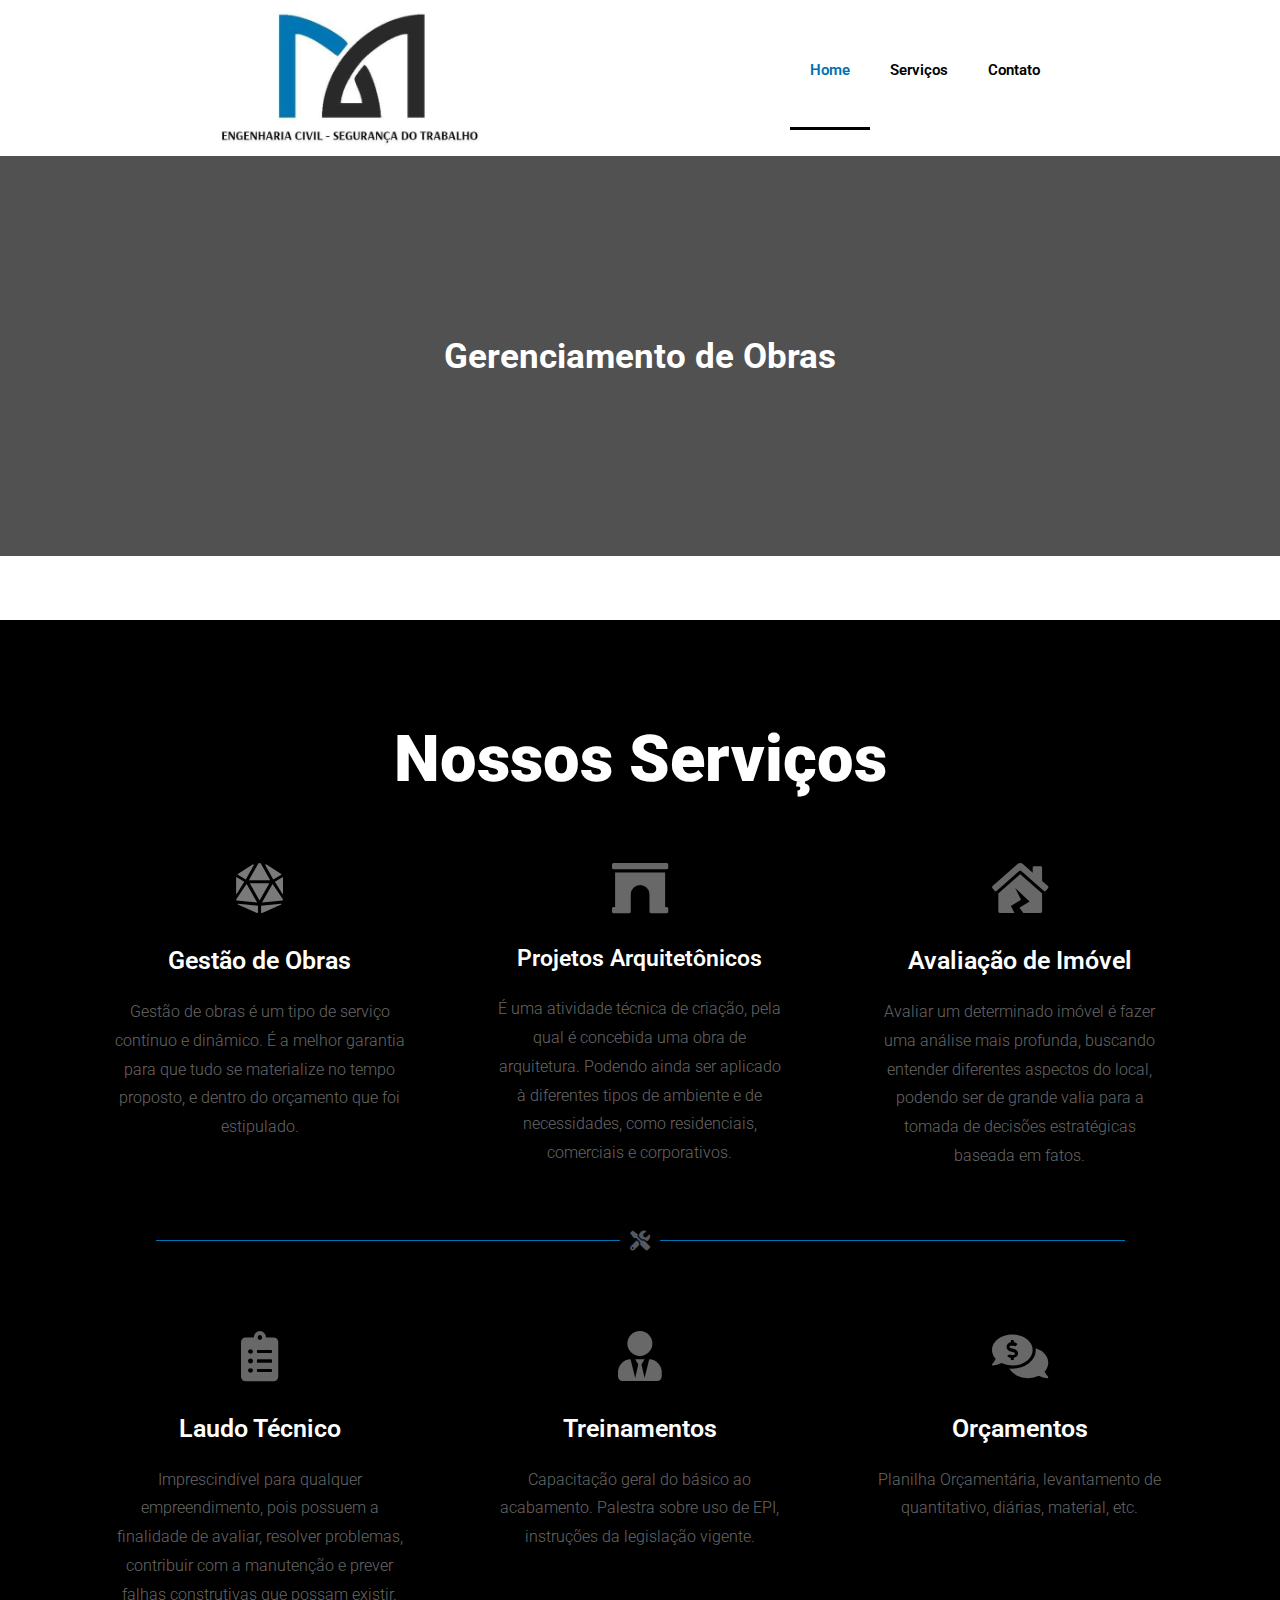
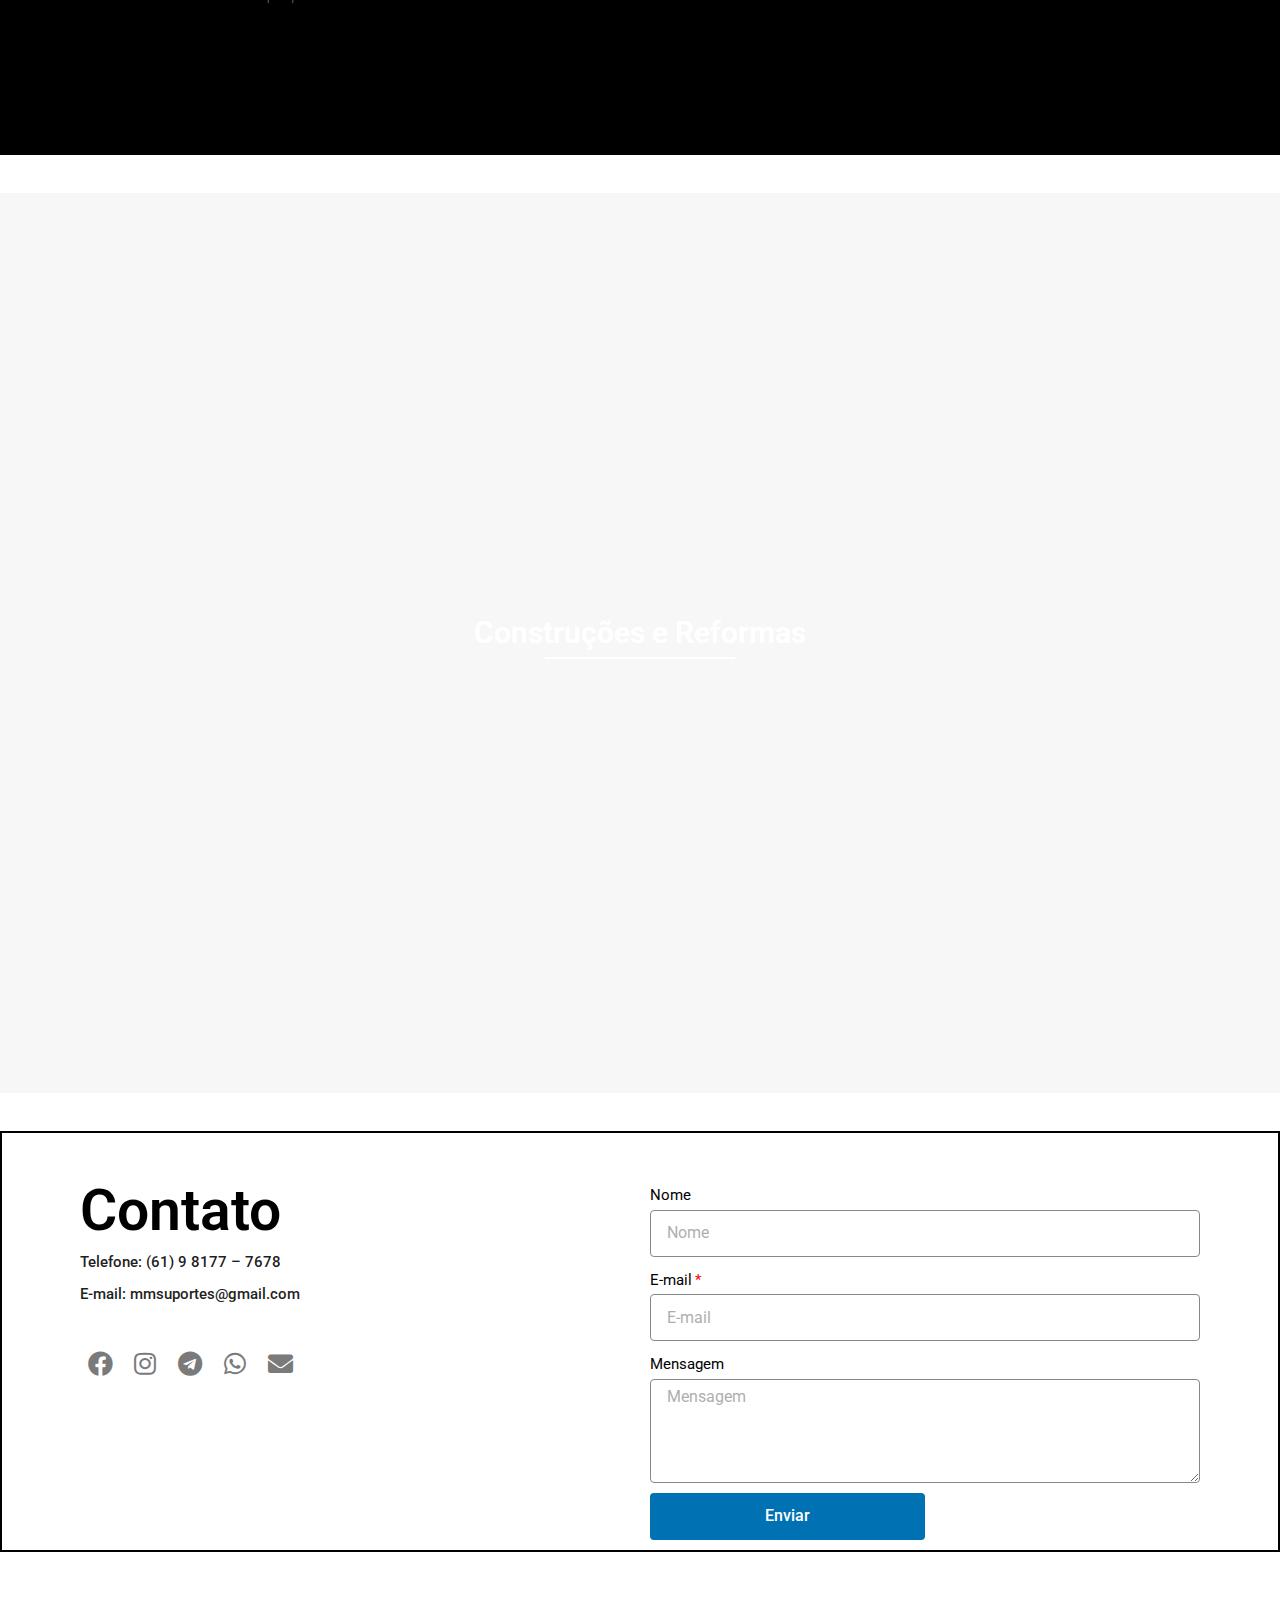
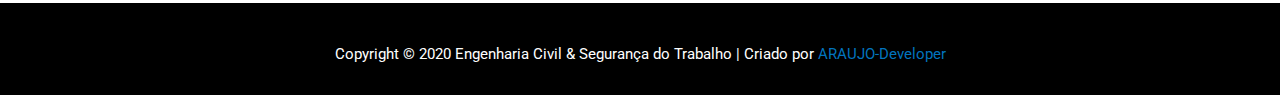
==== index.html @ 45bcfb95 "adicionando o conteudo estático para exibição" ====
<!DOCTYPE html>
<html lang="pt-BR">
<head>
	<meta charset="UTF-8">
		<title>Engenharia Civil & Segurança do Trabalho – Do básico ao Acabamento</title>
				<style type="text/css" id="ast-elementor-compatibility-css">
					.elementor-widget-heading .elementor-heading-title {
						margin: 0;
					}
				</style>
			<link rel="dns-prefetch" href="//fonts.googleapis.com">
<link rel="dns-prefetch" href="//s.w.org">


<link rel="stylesheet" id="astra-theme-css-css" href="https://david-byte.github.io/site-machado/wp-content/themes/astra/assets/css/minified/style.min.css" media="all">
<style id="astra-theme-css-inline-css">
html{font-size:93.75%;}a,.page-title{color:#0274be;}a:hover,a:focus{color:#3a3a3a;}body,button,input,select,textarea,.ast-button,.ast-custom-button{font-family:'Roboto',sans-serif;font-weight:400;font-size:15px;font-size:1rem;text-transform:none;}blockquote{color:#000000;}h1,.entry-content h1,h2,.entry-content h2,h3,.entry-content h3,h4,.entry-content h4,h5,.entry-content h5,h6,.entry-content h6,.site-title,.site-title a{font-family:Helvetica,Verdana,Arial,sans-serif;font-weight:400;}.site-title{font-size:35px;font-size:2.3333333333333rem;}header .site-logo-img .custom-logo-link img{max-width:343px;}.astra-logo-svg{width:343px;}.ast-archive-description .ast-archive-title{font-size:40px;font-size:2.6666666666667rem;}.site-header .site-description{font-size:15px;font-size:1rem;}.entry-title{font-size:40px;font-size:2.6666666666667rem;}.comment-reply-title{font-size:24px;font-size:1.6rem;}.ast-comment-list #cancel-comment-reply-link{font-size:15px;font-size:1rem;}h1,.entry-content h1{font-size:40px;font-size:2.6666666666667rem;font-family:Helvetica,Verdana,Arial,sans-serif;text-transform:none;}h2,.entry-content h2{font-size:30px;font-size:2rem;font-family:Helvetica,Verdana,Arial,sans-serif;text-transform:none;}h3,.entry-content h3{font-size:25px;font-size:1.6666666666667rem;font-family:Helvetica,Verdana,Arial,sans-serif;text-transform:none;}h4,.entry-content h4{font-size:20px;font-size:1.3333333333333rem;}h5,.entry-content h5{font-size:18px;font-size:1.2rem;}h6,.entry-content h6{font-size:15px;font-size:1rem;}.ast-single-post .entry-title,.page-title{font-size:30px;font-size:2rem;}#secondary,#secondary button,#secondary input,#secondary select,#secondary textarea{font-size:15px;font-size:1rem;}::selection{background-color:#ffffff;color:#000000;}body,h1,.entry-title a,.entry-content h1,h2,.entry-content h2,h3,.entry-content h3,h4,.entry-content h4,h5,.entry-content h5,h6,.entry-content h6,.wc-block-grid__product-title{color:#3a3a3a;}.tagcloud a:hover,.tagcloud a:focus,.tagcloud a.current-item{color:#ffffff;border-color:#0274be;background-color:#0274be;}.main-header-menu a,.ast-header-custom-item a{color:#3a3a3a;}.main-header-menu li:hover > a,.main-header-menu li:hover > .ast-menu-toggle,.main-header-menu .ast-masthead-custom-menu-items a:hover,.main-header-menu li.focus > a,.main-header-menu li.focus > .ast-menu-toggle,.main-header-menu .current-menu-item > a,.main-header-menu .current-menu-ancestor > a,.main-header-menu .current_page_item > a,.main-header-menu .current-menu-item > .ast-menu-toggle,.main-header-menu .current-menu-ancestor > .ast-menu-toggle,.main-header-menu .current_page_item > .ast-menu-toggle{color:#0274be;}input:focus,input[type="text"]:focus,input[type="email"]:focus,input[type="url"]:focus,input[type="password"]:focus,input[type="reset"]:focus,input[type="search"]:focus,textarea:focus{border-color:#0274be;}input[type="radio"]:checked,input[type=reset],input[type="checkbox"]:checked,input[type="checkbox"]:hover:checked,input[type="checkbox"]:focus:checked,input[type=range]::-webkit-slider-thumb{border-color:#0274be;background-color:#0274be;box-shadow:none;}.site-footer a:hover + .post-count,.site-footer a:focus + .post-count{background:#0274be;border-color:#0274be;}.footer-adv .footer-adv-overlay{border-top-style:solid;border-top-color:#7a7a7a;}.ast-comment-meta{line-height:1.666666667;font-size:12px;font-size:0.8rem;}.single .nav-links .nav-previous,.single .nav-links .nav-next,.single .ast-author-details .author-title,.ast-comment-meta{color:#0274be;}.entry-meta,.entry-meta *{line-height:1.45;color:#0274be;}.entry-meta a:hover,.entry-meta a:hover *,.entry-meta a:focus,.entry-meta a:focus *{color:#3a3a3a;}.ast-404-layout-1 .ast-404-text{font-size:200px;font-size:13.333333333333rem;}.widget-title{font-size:21px;font-size:1.4rem;color:#3a3a3a;}#cat option,.secondary .calendar_wrap thead a,.secondary .calendar_wrap thead a:visited{color:#0274be;}.secondary .calendar_wrap #today,.ast-progress-val span{background:#0274be;}.secondary a:hover + .post-count,.secondary a:focus + .post-count{background:#0274be;border-color:#0274be;}.calendar_wrap #today > a{color:#ffffff;}.ast-pagination a,.page-links .page-link,.single .post-navigation a{color:#0274be;}.ast-pagination a:hover,.ast-pagination a:focus,.ast-pagination > span:hover:not(.dots),.ast-pagination > span.current,.page-links > .page-link,.page-links .page-link:hover,.post-navigation a:hover{color:#3a3a3a;}.ast-header-break-point .ast-mobile-menu-buttons-minimal.menu-toggle{background:transparent;color:#ffffff;}.ast-header-break-point .ast-mobile-menu-buttons-outline.menu-toggle{background:transparent;border:1px solid #ffffff;color:#ffffff;}.ast-header-break-point .ast-mobile-menu-buttons-fill.menu-toggle{background:#ffffff;color:#ffffff;}@media (min-width:1200px){.ast-separate-container.ast-right-sidebar .entry-content .wp-block-image.alignfull,.ast-separate-container.ast-left-sidebar .entry-content .wp-block-image.alignfull,.ast-separate-container.ast-right-sidebar .entry-content .wp-block-cover.alignfull,.ast-separate-container.ast-left-sidebar .entry-content .wp-block-cover.alignfull{margin-left:-6.67em;margin-right:-6.67em;max-width:unset;width:unset;}.ast-separate-container.ast-right-sidebar .entry-content .wp-block-image.alignwide,.ast-separate-container.ast-left-sidebar .entry-content .wp-block-image.alignwide,.ast-separate-container.ast-right-sidebar .entry-content .wp-block-cover.alignwide,.ast-separate-container.ast-left-sidebar .entry-content .wp-block-cover.alignwide{margin-left:-20px;margin-right:-20px;max-width:unset;width:unset;}.wp-block-group .has-background{padding:20px;}}@media (max-width:921px){#secondary.secondary{padding-top:0;}.ast-separate-container .ast-article-post,.ast-separate-container .ast-article-single{padding:1.5em 2.14em;}.ast-separate-container #primary,.ast-separate-container #secondary{padding:1.5em 0;}.ast-separate-container.ast-right-sidebar #secondary{padding-left:1em;padding-right:1em;}.ast-separate-container.ast-two-container #secondary{padding-left:0;padding-right:0;}.ast-page-builder-template .entry-header #secondary{margin-top:1.5em;}.ast-page-builder-template #secondary{margin-top:1.5em;}#primary,#secondary{padding:1.5em 0;margin:0;}.ast-left-sidebar #content > .ast-container{display:flex;flex-direction:column-reverse;width:100%;}.ast-author-box img.avatar{margin:20px 0 0 0;}.ast-pagination{padding-top:1.5em;text-align:center;}.ast-pagination .next.page-numbers{display:inherit;float:none;}}@media (max-width:921px){.ast-page-builder-template.ast-left-sidebar #secondary{padding-right:20px;}.ast-page-builder-template.ast-right-sidebar #secondary{padding-left:20px;}.ast-right-sidebar #primary{padding-right:0;}.ast-right-sidebar #secondary{padding-left:0;}.ast-left-sidebar #primary{padding-left:0;}.ast-left-sidebar #secondary{padding-right:0;}.ast-pagination .prev.page-numbers{padding-left:.5em;}.ast-pagination .next.page-numbers{padding-right:.5em;}}@media (min-width:922px){.ast-separate-container.ast-right-sidebar #primary,.ast-separate-container.ast-left-sidebar #primary{border:0;}.ast-separate-container.ast-right-sidebar #secondary,.ast-separate-container.ast-left-sidebar #secondary{border:0;margin-left:auto;margin-right:auto;}.ast-separate-container.ast-two-container #secondary .widget:last-child{margin-bottom:0;}.ast-separate-container .ast-comment-list li .comment-respond{padding-left:2.66666em;padding-right:2.66666em;}.ast-author-box{-js-display:flex;display:flex;}.ast-author-bio{flex:1;}.error404.ast-separate-container #primary,.search-no-results.ast-separate-container #primary{margin-bottom:4em;}}@media (min-width:922px){.ast-right-sidebar #primary{border-right:1px solid #eee;}.ast-right-sidebar #secondary{border-left:1px solid #eee;margin-left:-1px;}.ast-left-sidebar #primary{border-left:1px solid #eee;}.ast-left-sidebar #secondary{border-right:1px solid #eee;margin-right:-1px;}.ast-separate-container.ast-two-container.ast-right-sidebar #secondary{padding-left:30px;padding-right:0;}.ast-separate-container.ast-two-container.ast-left-sidebar #secondary{padding-right:30px;padding-left:0;}}.wp-block-button .wp-block-button__link,{color:#ffffff;}.wp-block-button .wp-block-button__link{border-style:solid;border-top-width:0;border-right-width:0;border-left-width:0;border-bottom-width:0;border-color:#ffffff;background-color:#ffffff;color:#ffffff;font-family:inherit;font-weight:inherit;line-height:1;border-radius:2px;padding-top:10px;padding-right:40px;padding-bottom:10px;padding-left:40px;}.wp-block-button .wp-block-button__link:hover,.wp-block-button .wp-block-button__link:focus{color:#000000;background-color:#3a3a3a;border-color:#3a3a3a;}.menu-toggle,button,.ast-button,.ast-custom-button,.button,input#submit,input[type="button"],input[type="submit"],input[type="reset"]{border-style:solid;border-top-width:0;border-right-width:0;border-left-width:0;border-bottom-width:0;color:#ffffff;border-color:#ffffff;background-color:#ffffff;border-radius:2px;padding-top:10px;padding-right:40px;padding-bottom:10px;padding-left:40px;font-family:inherit;font-weight:inherit;line-height:1;}button:focus,.menu-toggle:hover,button:hover,.ast-button:hover,.button:hover,input[type=reset]:hover,input[type=reset]:focus,input#submit:hover,input#submit:focus,input[type="button"]:hover,input[type="button"]:focus,input[type="submit"]:hover,input[type="submit"]:focus{color:#000000;background-color:#3a3a3a;border-color:#3a3a3a;}@media (min-width:921px){.ast-container{max-width:100%;}}@media (min-width:544px){.ast-container{max-width:100%;}}@media (max-width:544px){.ast-separate-container .ast-article-post,.ast-separate-container .ast-article-single{padding:1.5em 1em;}.ast-separate-container #content .ast-container{padding-left:0.54em;padding-right:0.54em;}.ast-separate-container #secondary{padding-top:0;}.ast-separate-container.ast-two-container #secondary .widget{margin-bottom:1.5em;padding-left:1em;padding-right:1em;}.ast-separate-container .comments-count-wrapper{padding:1.5em 1em;}.ast-separate-container .ast-comment-list li.depth-1{padding:1.5em 1em;margin-bottom:1.5em;}.ast-separate-container .ast-comment-list .bypostauthor{padding:.5em;}.ast-separate-container .ast-archive-description{padding:1.5em 1em;}.ast-search-menu-icon.ast-dropdown-active .search-field{width:170px;}}@media (max-width:544px){.ast-comment-list .children{margin-left:0.66666em;}.ast-separate-container .ast-comment-list .bypostauthor li{padding:0 0 0 .5em;}}@media (max-width:921px){.ast-mobile-header-stack .main-header-bar .ast-search-menu-icon{display:inline-block;}.ast-header-break-point.ast-header-custom-item-outside .ast-mobile-header-stack .main-header-bar .ast-search-icon{margin:0;}.ast-comment-avatar-wrap img{max-width:2.5em;}.comments-area{margin-top:1.5em;}.ast-separate-container .comments-count-wrapper{padding:2em 2.14em;}.ast-separate-container .ast-comment-list li.depth-1{padding:1.5em 2.14em;}.ast-separate-container .comment-respond{padding:2em 2.14em;}}@media (max-width:921px){.ast-header-break-point .main-header-bar .ast-search-menu-icon.slide-search .search-form{right:0;}.ast-header-break-point .ast-mobile-header-stack .main-header-bar .ast-search-menu-icon.slide-search .search-form{right:-1em;}.ast-comment-avatar-wrap{margin-right:0.5em;}}@media (max-width:544px){.ast-separate-container .comment-respond{padding:1.5em 1em;}}@media (min-width:545px){.ast-page-builder-template .comments-area,.single.ast-page-builder-template .entry-header,.single.ast-page-builder-template .post-navigation{max-width:1240px;margin-left:auto;margin-right:auto;}}body,.ast-separate-container{background-color:#ffffff;background-image:none;}@media (max-width:921px){.ast-archive-description .ast-archive-title{font-size:40px;}.entry-title{font-size:30px;}h1,.entry-content h1{font-size:30px;}h2,.entry-content h2{font-size:25px;}h3,.entry-content h3{font-size:20px;}.ast-single-post .entry-title,.page-title{font-size:30px;}}@media (max-width:544px){.ast-archive-description .ast-archive-title{font-size:40px;}.entry-title{font-size:30px;}h1,.entry-content h1{font-size:30px;}h2,.entry-content h2{font-size:25px;}h3,.entry-content h3{font-size:20px;}.ast-single-post .entry-title,.page-title{font-size:30px;}.ast-header-break-point .site-branding img,.ast-header-break-point #masthead .site-logo-img .custom-logo-link img{max-width:196px;}.astra-logo-svg{width:196px;}.ast-header-break-point .site-logo-img .custom-mobile-logo-link img{max-width:196px;}}@media (max-width:921px){html{font-size:85.5%;}}@media (max-width:544px){html{font-size:85.5%;}}@media (min-width:922px){.ast-container{max-width:1240px;}}@font-face {font-family: "Astra";src: url(https://david-byte.github.io/site-machado/wp-content/themes/astra/assets/fonts/astra.woff) format("woff"),url(https://david-byte.github.io/site-machado/wp-content/themes/astra/assets/fonts/astra.ttf) format("truetype"),url(https://david-byte.github.io/site-machado/wp-content/themes/astra/assets/fonts/astra.svg#astra) format("svg");font-weight: normal;font-style: normal;font-display: fallback;}@media (max-width:921px) {.main-header-bar .main-header-bar-navigation{display:none;}}.ast-desktop .main-header-menu.submenu-with-border .sub-menu,.ast-desktop .main-header-menu.submenu-with-border .children,.ast-desktop .main-header-menu.submenu-with-border .astra-full-megamenu-wrapper{border-color:#ffffff;}.ast-desktop .main-header-menu.submenu-with-border .sub-menu,.ast-desktop .main-header-menu.submenu-with-border .children{border-top-width:2px;border-right-width:0px;border-left-width:0px;border-bottom-width:0px;border-style:solid;}.ast-desktop .main-header-menu.submenu-with-border .sub-menu .sub-menu,.ast-desktop .main-header-menu.submenu-with-border .children .children{top:-2px;}.ast-desktop .main-header-menu.submenu-with-border .sub-menu a,.ast-desktop .main-header-menu.submenu-with-border .children a{border-bottom-width:0px;border-style:solid;border-color:#eaeaea;}@media (min-width:922px){.main-header-menu .sub-menu li.ast-left-align-sub-menu:hover > ul,.main-header-menu .sub-menu li.ast-left-align-sub-menu.focus > ul{margin-left:-0px;}}@media (max-width:920px){.ast-404-layout-1 .ast-404-text{font-size:100px;font-size:6.6666666666667rem;}}#masthead .ast-container,.ast-header-breadcrumb .ast-container{max-width:100%;padding-left:35px;padding-right:35px;}@media (max-width:921px){#masthead .ast-container,.ast-header-breadcrumb .ast-container{padding-left:20px;padding-right:20px;}}#masthead .ast-container,.ast-header-breadcrumb .ast-container{max-width:100%;padding-left:35px;padding-right:35px;}@media (max-width:921px){#masthead .ast-container,.ast-header-breadcrumb .ast-container{padding-left:20px;padding-right:20px;}}.ast-breadcrumbs .trail-browse,.ast-breadcrumbs .trail-items,.ast-breadcrumbs .trail-items li{display:inline-block;margin:0;padding:0;border:none;background:inherit;text-indent:0;}.ast-breadcrumbs .trail-browse{font-size:inherit;font-style:inherit;font-weight:inherit;color:inherit;}.ast-breadcrumbs .trail-items{list-style:none;}.trail-items li::after{padding:0 0.3em;content:"\00bb";}.trail-items li:last-of-type::after{display:none;}.ast-header-break-point .main-header-bar{border-bottom-width:0;}@media (min-width:922px){.main-header-bar{border-bottom-width:0;}}.ast-safari-browser-less-than-11 .main-header-menu .menu-item, .ast-safari-browser-less-than-11 .main-header-bar .ast-masthead-custom-menu-items{display:block;}.main-header-menu .menu-item, .main-header-bar .ast-masthead-custom-menu-items{-js-display:flex;display:flex;-webkit-box-pack:center;-webkit-justify-content:center;-moz-box-pack:center;-ms-flex-pack:center;justify-content:center;-webkit-box-orient:vertical;-webkit-box-direction:normal;-webkit-flex-direction:column;-moz-box-orient:vertical;-moz-box-direction:normal;-ms-flex-direction:column;flex-direction:column;}.main-header-menu > .menu-item > a{height:100%;-webkit-box-align:center;-webkit-align-items:center;-moz-box-align:center;-ms-flex-align:center;align-items:center;-js-display:flex;display:flex;}.ast-primary-menu-disabled .main-header-bar .ast-masthead-custom-menu-items{flex:unset;}
</style>
<link rel="stylesheet" id="astra-google-fonts-css" href="//fonts.googleapis.com/css?family=Roboto%3A400%2C700&display=fallback&ver=2.4.5" media="all">
<link rel="stylesheet" id="wp-block-library-css" href="https://david-byte.github.io/site-machado/wp-includes/css/dist/block-library/style.min.css" media="all">
<link rel="stylesheet" id="elementor-icons-css" href="https://david-byte.github.io/site-machado/wp-content/plugins/elementor/assets/lib/eicons/css/elementor-icons.min.css" media="all">
<link rel="stylesheet" id="elementor-animations-css" href="https://david-byte.github.io/site-machado/wp-content/plugins/elementor/assets/lib/animations/animations.min.css" media="all">
<link rel="stylesheet" id="elementor-frontend-css" href="https://david-byte.github.io/site-machado/wp-content/plugins/elementor/assets/css/frontend.min.css" media="all">
<link rel="stylesheet" id="elementor-pro-css" href="https://david-byte.github.io/site-machado/wp-content/plugins/elementor-pro/assets/css/frontend.min.css" media="all">
<link rel="stylesheet" id="elementor-global-css" href="https://david-byte.github.io/site-machado/wp-content/uploads/elementor/css/global.css" media="all">
<link rel="stylesheet" id="elementor-post-17-css" href="https://david-byte.github.io/site-machado/wp-content/uploads/elementor/css/post-17.css" media="all">
<link rel="stylesheet" id="astra-child-theme-css-css" href="https://david-byte.github.io/site-machado/wp-content/themes/astra-child/style.css" media="all">
<link rel="stylesheet" id="google-fonts-1-css" href="https://fonts.googleapis.com/css?family=Roboto%3A100%2C100italic%2C200%2C200italic%2C300%2C300italic%2C400%2C400italic%2C500%2C500italic%2C600%2C600italic%2C700%2C700italic%2C800%2C800italic%2C900%2C900italic%7CRoboto+Slab%3A100%2C100italic%2C200%2C200italic%2C300%2C300italic%2C400%2C400italic%2C500%2C500italic%2C600%2C600italic%2C700%2C700italic%2C800%2C800italic%2C900%2C900italic&ver=5.4.2" media="all">
<link rel="stylesheet" id="elementor-icons-shared-0-css" href="https://david-byte.github.io/site-machado/wp-content/plugins/elementor/assets/lib/font-awesome/css/fontawesome.min.css" media="all">
<link rel="stylesheet" id="elementor-icons-fa-solid-css" href="https://david-byte.github.io/site-machado/wp-content/plugins/elementor/assets/lib/font-awesome/css/solid.min.css" media="all">
<link rel="stylesheet" id="elementor-icons-fa-brands-css" href="https://david-byte.github.io/site-machado/wp-content/plugins/elementor/assets/lib/font-awesome/css/brands.min.css" media="all">

<script src="https://david-byte.github.io/site-machado/wp-includes/js/jquery/jquery.js"></script>
<script src="https://david-byte.github.io/site-machado/wp-includes/js/jquery/jquery-migrate.min.js"></script>







		<script>
			document.documentElement.className = document.documentElement.className.replace( 'no-js', 'js' );
		</script>
				<style>
			.no-js img.lazyload { display: none; }
			figure.wp-block-image img.lazyloading { min-width: 150px; }
							.lazyload, .lazyloading { opacity: 0; }
				.lazyloaded {
					opacity: 1;
					transition: opacity 400ms;
					transition-delay: 0ms;
				}
					</style>
		<style>.recentcomments a{display:inline !important;padding:0 !important;margin:0 !important;}</style><link rel="icon" href="https://david-byte.github.io/site-machado/wp-content/uploads/2020/07/cropped-logo512-1-32x32.png" sizes="32x32">
<link rel="icon" href="https://david-byte.github.io/site-machado/wp-content/uploads/2020/07/cropped-logo512-1-192x192.png" sizes="192x192">
<link rel="apple-touch-icon" href="https://david-byte.github.io/site-machado/wp-content/uploads/2020/07/cropped-logo512-1-180x180.png">
<meta name="msapplication-TileImage" content="https://david-byte.github.io/site-machado/wp-content/uploads/2020/07/cropped-logo512-1-270x270.png">
	<meta name="viewport" content="width=device-width, initial-scale=1.0, viewport-fit=cover"></head>
<body class="home page-template page-template-elementor_canvas page page-id-17 wp-custom-logo ast-desktop ast-separate-container ast-two-container ast-no-sidebar astra-2.4.5 ast-header-custom-item-inside ast-full-width-primary-header ast-single-post ast-inherit-site-logo-transparent elementor-default elementor-template-canvas elementor-kit-39 elementor-page elementor-page-17">
			<div data-elementor-type="wp-page" data-elementor-id="17" class="elementor elementor-17" data-elementor-settings="[]">
			<div class="elementor-inner">
				<div class="elementor-section-wrap">
							<section class="elementor-element elementor-element-b9418c4 elementor-section-boxed elementor-section-height-default elementor-section-height-default elementor-section elementor-top-section" data-id="b9418c4" data-element_type="section">
						<div class="elementor-container elementor-column-gap-default">
				<div class="elementor-row">
				<div class="elementor-element elementor-element-0e3f4e0 elementor-column elementor-col-50 elementor-top-column" data-id="0e3f4e0" data-element_type="column">
			<div class="elementor-column-wrap  elementor-element-populated">
					<div class="elementor-widget-wrap">
				<div class="elementor-element elementor-element-9c8672d elementor-widget elementor-widget-theme-site-logo elementor-widget-image" data-id="9c8672d" data-element_type="widget" data-widget_type="theme-site-logo.default">
				<div class="elementor-widget-container">
					<div class="elementor-image">
											<a href="https://david-byte.github.io/site-machado">
							<img width="720" height="297" alt="" data-srcset="https://david-byte.github.io/site-machado/wp-content/uploads/2020/07/cropped-engenharia-civil-segurança-do-trabalho-1.jpg 720w, https://david-byte.github.io/site-machado/wp-content/uploads/2020/07/cropped-engenharia-civil-segurança-do-trabalho-1-300x124.jpg 300w, https://david-byte.github.io/site-machado/wp-content/uploads/2020/07/cropped-engenharia-civil-segurança-do-trabalho-1-343x141.jpg 343w" data-src="https://david-byte.github.io/site-machado/wp-content/uploads/2020/07/cropped-engenharia-civil-segurança-do-trabalho-1-343x141.jpg" data-sizes="(max-width: 720px) 100vw, 720px" class="attachment-full size-full lazyload" src="[data-uri]"><noscript><img width="720" height="297" src="https://david-byte.github.io/site-machado/wp-content/uploads/2020/07/cropped-engenharia-civil-seguran%C3%A7a-do-trabalho-1-343x141.jpg" class="attachment-full size-full" alt="" srcset="https://david-byte.github.io/site-machado/wp-content/uploads/2020/07/cropped-engenharia-civil-seguran%C3%A7a-do-trabalho-1.jpg 720w,https://david-byte.github.io/site-machado/wp-content/uploads/2020/07/cropped-engenharia-civil-seguran%C3%A7a-do-trabalho-1-300x124.jpg 300w,https://david-byte.github.io/site-machado/wp-content/uploads/2020/07/cropped-engenharia-civil-seguran%C3%A7a-do-trabalho-1-343x141.jpg 343w" sizes="(max-width: 720px) 100vw, 720px"></noscript>								</a>
											</div>
				</div>
				</div>
						</div>
			</div>
		</div>
				<div class="elementor-element elementor-element-a9edee3 elementor-column elementor-col-50 elementor-top-column" data-id="a9edee3" data-element_type="column">
			<div class="elementor-column-wrap  elementor-element-populated">
					<div class="elementor-widget-wrap">
				<div class="elementor-element elementor-element-975621b elementor-nav-menu__align-center elementor-nav-menu--stretch elementor-nav-menu--indicator-classic elementor-nav-menu--dropdown-tablet elementor-nav-menu__text-align-aside elementor-nav-menu--toggle elementor-nav-menu--burger elementor-invisible elementor-widget elementor-widget-nav-menu" data-id="975621b" data-element_type="widget" data-settings='{"full_width":"stretch","_animation":"none","layout":"horizontal","toggle":"burger"}' data-widget_type="nav-menu.default">
				<div class="elementor-widget-container">
						<nav role="navigation" class="elementor-nav-menu--main elementor-nav-menu__container elementor-nav-menu--layout-horizontal e--pointer-underline e--animation-fade"><ul id="menu-1-975621b" class="elementor-nav-menu"><li class="menu-item menu-item-type-post_type menu-item-object-page menu-item-home current-menu-item page_item page-item-17 current_page_item menu-item-25"><a href="https://david-byte.github.io/site-machado/" aria-current="page" data-ps2id-api="true" class="elementor-item elementor-item-active">Home</a></li>
<li class="menu-item menu-item-type-custom menu-item-object-custom current-menu-item current_page_item menu-item-home menu-item-150"><a href="https://david-byte.github.io/site-machado/#servicos" aria-current="page" data-ps2id-api="true" class="elementor-item elementor-item-anchor">Serviços</a></li>
<li class="menu-item menu-item-type-custom menu-item-object-custom current-menu-item current_page_item menu-item-home menu-item-154"><a href="https://david-byte.github.io/site-machado/#contato" aria-current="page" data-ps2id-api="true" class="elementor-item elementor-item-anchor">Contato</a></li>
</ul></nav>
					<div class="elementor-menu-toggle" role="button" tabindex="0" aria-label="Menu Toggle" aria-expanded="false">
			<i class="eicon-menu-bar" aria-hidden="true"></i>
			<span class="elementor-screen-only">Menu</span>
		</div>
			<nav class="elementor-nav-menu--dropdown elementor-nav-menu__container" role="navigation" aria-hidden="true"><ul id="menu-2-975621b" class="elementor-nav-menu"><li class="menu-item menu-item-type-post_type menu-item-object-page menu-item-home current-menu-item page_item page-item-17 current_page_item menu-item-25"><a href="https://david-byte.github.io/site-machado/" aria-current="page" data-ps2id-api="true" class="elementor-item elementor-item-active">Home</a></li>
<li class="menu-item menu-item-type-custom menu-item-object-custom current-menu-item current_page_item menu-item-home menu-item-150"><a href="https://david-byte.github.io/site-machado/#servicos" aria-current="page" data-ps2id-api="true" class="elementor-item elementor-item-anchor">Serviços</a></li>
<li class="menu-item menu-item-type-custom menu-item-object-custom current-menu-item current_page_item menu-item-home menu-item-154"><a href="https://david-byte.github.io/site-machado/#contato" aria-current="page" data-ps2id-api="true" class="elementor-item elementor-item-anchor">Contato</a></li>
</ul></nav>
				</div>
				</div>
						</div>
			</div>
		</div>
						</div>
			</div>
		</section>
				<div class="elementor-element elementor-element-e47b39f elementor-section-full_width elementor-section-height-default elementor-section-height-default elementor-section elementor-top-section" data-id="e47b39f" data-element_type="section">
						<div class="elementor-container elementor-column-gap-no">
				<div class="elementor-row">
				<div class="elementor-element elementor-element-e1d62aa elementor-column elementor-col-100 elementor-top-column" data-id="e1d62aa" data-element_type="column">
			<div class="elementor-column-wrap  elementor-element-populated">
					<div class="elementor-widget-wrap">
				<div class="elementor-element elementor-element-55164aa elementor--h-position-center elementor--v-position-middle elementor-arrows-position-inside elementor-widget elementor-widget-slides" data-id="55164aa" data-element_type="widget" data-settings='{"navigation":"arrows","autoplay_speed":4000,"transition_speed":400,"autoplay":"yes","pause_on_hover":"yes","pause_on_interaction":"yes","infinite":"yes","transition":"slide"}' data-widget_type="slides.default">
				<div class="elementor-widget-container">
					<div class="elementor-swiper">
			<div class="elementor-slides-wrapper elementor-main-swiper swiper-container" dir="ltr" data-animation="fadeInUp">
				<div class="swiper-wrapper elementor-slides">
					<div class="elementor-repeater-item-68644ac swiper-slide"><div class="swiper-slide-bg"></div><div class="elementor-background-overlay"></div><div class="swiper-slide-inner"><div class="swiper-slide-contents"><div class="elementor-slide-heading">Gerenciamento de Obras</div></div></div></div><div class="elementor-repeater-item-9b494ef swiper-slide"><div class="swiper-slide-bg"></div><div class="elementor-background-overlay"></div><div class="swiper-slide-inner"><div class="swiper-slide-contents"><div class="elementor-slide-heading">A.R.T</div><div class="elementor-slide-description">Anotação de Responsabilidade Técnica</div></div></div></div><div class="elementor-repeater-item-be60261 swiper-slide"><div class="swiper-slide-bg"></div><div class="elementor-background-overlay"></div><div class="swiper-slide-inner"><div class="swiper-slide-contents"><div class="elementor-slide-heading">Treinamentos</div></div></div></div>				</div>
																				<div class="elementor-swiper-button elementor-swiper-button-prev">
							<i class="eicon-chevron-left" aria-hidden="true"></i>
							<span class="elementor-screen-only">Previous</span>
						</div>
						<div class="elementor-swiper-button elementor-swiper-button-next">
							<i class="eicon-chevron-right" aria-hidden="true"></i>
							<span class="elementor-screen-only">Next</span>
						</div>
												</div>
		</div>
				</div>
				</div>
						</div>
			</div>
		</div>
						</div>
			</div>
		</div>
				<section class="elementor-element elementor-element-115aa116 elementor-section-content-middle elementor-section-boxed elementor-section-height-default elementor-section-height-default elementor-section elementor-top-section" data-id="115aa116" data-element_type="section" id="servicos" data-settings='{"background_background":"classic"}'>
						<div class="elementor-container elementor-column-gap-no">
				<div class="elementor-row">
				<div class="elementor-element elementor-element-487cabad elementor-column elementor-col-100 elementor-top-column" data-id="487cabad" data-element_type="column">
			<div class="elementor-column-wrap  elementor-element-populated">
					<div class="elementor-widget-wrap">
				<div class="elementor-element elementor-element-17977533 elementor-widget elementor-widget-heading" data-id="17977533" data-element_type="widget" data-widget_type="heading.default">
				<div class="elementor-widget-container">
			<h4 class="elementor-heading-title elementor-size-default">Nossos Serviços</h4>		</div>
				</div>
				<div class="elementor-element elementor-element-47cfe442 elementor-section-boxed elementor-section-height-default elementor-section-height-default elementor-section elementor-inner-section" data-id="47cfe442" data-element_type="section">
						<div class="elementor-container elementor-column-gap-default">
				<div class="elementor-row">
				<div class="elementor-element elementor-element-2e427502 elementor-column elementor-col-33 elementor-inner-column" data-id="2e427502" data-element_type="column">
			<div class="elementor-column-wrap  elementor-element-populated">
					<div class="elementor-widget-wrap">
				<div class="elementor-element elementor-element-5e40a054 elementor-view-default elementor-position-top elementor-vertical-align-top elementor-widget elementor-widget-icon-box" data-id="5e40a054" data-element_type="widget" data-widget_type="icon-box.default">
				<div class="elementor-widget-container">
					<div class="elementor-icon-box-wrapper">
						<div class="elementor-icon-box-icon">
				<span class="elementor-icon elementor-animation-grow">
				<i aria-hidden="true" class="fas fa-dice-d20"></i>				</span>
			</div>
						<div class="elementor-icon-box-content">
				<h3 class="elementor-icon-box-title">
					<span>Gestão de Obras</span>
				</h3>
								<p class="elementor-icon-box-description">Gestão de obras é um tipo de serviço contínuo e dinâmico. É a melhor garantia para que tudo se materialize no tempo proposto, e dentro do orçamento que foi estipulado.</p>
							</div>
		</div>
				</div>
				</div>
						</div>
			</div>
		</div>
				<div class="elementor-element elementor-element-5a692c46 elementor-column elementor-col-33 elementor-inner-column" data-id="5a692c46" data-element_type="column">
			<div class="elementor-column-wrap  elementor-element-populated">
					<div class="elementor-widget-wrap">
				<div class="elementor-element elementor-element-3f8d4f32 elementor-view-default elementor-position-top elementor-vertical-align-top elementor-widget elementor-widget-icon-box" data-id="3f8d4f32" data-element_type="widget" data-widget_type="icon-box.default">
				<div class="elementor-widget-container">
					<div class="elementor-icon-box-wrapper">
						<div class="elementor-icon-box-icon">
				<span class="elementor-icon elementor-animation-grow">
				<i aria-hidden="true" class="fas fa-archway"></i>				</span>
			</div>
						<div class="elementor-icon-box-content">
				<h3 class="elementor-icon-box-title">
					<span>Projetos Arquitetônicos</span>
				</h3>
								<p class="elementor-icon-box-description">É uma atividade técnica de criação, pela qual é concebida uma obra de arquitetura. Podendo ainda ser aplicado à diferentes tipos de ambiente e de necessidades, como residenciais, comerciais e corporativos.</p>
							</div>
		</div>
				</div>
				</div>
						</div>
			</div>
		</div>
				<div class="elementor-element elementor-element-30e37fe3 elementor-column elementor-col-33 elementor-inner-column" data-id="30e37fe3" data-element_type="column">
			<div class="elementor-column-wrap  elementor-element-populated">
					<div class="elementor-widget-wrap">
				<div class="elementor-element elementor-element-2d276bd elementor-view-default elementor-position-top elementor-vertical-align-top elementor-widget elementor-widget-icon-box" data-id="2d276bd" data-element_type="widget" data-widget_type="icon-box.default">
				<div class="elementor-widget-container">
					<div class="elementor-icon-box-wrapper">
						<div class="elementor-icon-box-icon">
				<span class="elementor-icon elementor-animation-grow">
				<i aria-hidden="true" class="fas fa-house-damage"></i>				</span>
			</div>
						<div class="elementor-icon-box-content">
				<h3 class="elementor-icon-box-title">
					<span>Avaliação de Imóvel</span>
				</h3>
								<p class="elementor-icon-box-description">Avaliar um determinado imóvel é fazer uma análise mais profunda, buscando entender diferentes aspectos do local, podendo ser de grande valia para a tomada de decisões estratégicas baseada em fatos.
</p>
							</div>
		</div>
				</div>
				</div>
						</div>
			</div>
		</div>
						</div>
			</div>
		</div>
				<div class="elementor-element elementor-element-5579e83 elementor-widget-divider--view-line_icon elementor-view-default elementor-widget-divider--element-align-center elementor-widget elementor-widget-divider" data-id="5579e83" data-element_type="widget" data-widget_type="divider.default">
				<div class="elementor-widget-container">
					<div class="elementor-divider">
			<span class="elementor-divider-separator">
							<div class="elementor-icon elementor-divider__element">
					<i aria-hidden="true" class="fas fa-tools"></i></div>
						</span>
		</div>
				</div>
				</div>
				<section class="elementor-element elementor-element-23075226 elementor-section-boxed elementor-section-height-default elementor-section-height-default elementor-section elementor-inner-section" data-id="23075226" data-element_type="section">
						<div class="elementor-container elementor-column-gap-default">
				<div class="elementor-row">
				<div class="elementor-element elementor-element-3337134c elementor-column elementor-col-33 elementor-inner-column" data-id="3337134c" data-element_type="column">
			<div class="elementor-column-wrap  elementor-element-populated">
					<div class="elementor-widget-wrap">
				<div class="elementor-element elementor-element-5417bc36 elementor-view-default elementor-position-top elementor-vertical-align-top elementor-widget elementor-widget-icon-box" data-id="5417bc36" data-element_type="widget" data-widget_type="icon-box.default">
				<div class="elementor-widget-container">
					<div class="elementor-icon-box-wrapper">
						<div class="elementor-icon-box-icon">
				<span class="elementor-icon elementor-animation-grow">
				<i aria-hidden="true" class="fas fa-clipboard-list"></i>				</span>
			</div>
						<div class="elementor-icon-box-content">
				<h3 class="elementor-icon-box-title">
					<span>Laudo Técnico</span>
				</h3>
								<p class="elementor-icon-box-description">Imprescindível para qualquer empreendimento, pois possuem a finalidade de avaliar, resolver problemas, contribuir com a manutenção e prever falhas construtivas que possam existir.</p>
							</div>
		</div>
				</div>
				</div>
						</div>
			</div>
		</div>
				<div class="elementor-element elementor-element-418c0521 elementor-column elementor-col-33 elementor-inner-column" data-id="418c0521" data-element_type="column">
			<div class="elementor-column-wrap  elementor-element-populated">
					<div class="elementor-widget-wrap">
				<div class="elementor-element elementor-element-5fdda459 elementor-view-default elementor-position-top elementor-vertical-align-top elementor-widget elementor-widget-icon-box" data-id="5fdda459" data-element_type="widget" data-widget_type="icon-box.default">
				<div class="elementor-widget-container">
					<div class="elementor-icon-box-wrapper">
						<div class="elementor-icon-box-icon">
				<span class="elementor-icon elementor-animation-grow">
				<i aria-hidden="true" class="fas fa-user-tie"></i>				</span>
			</div>
						<div class="elementor-icon-box-content">
				<h3 class="elementor-icon-box-title">
					<span>Treinamentos</span>
				</h3>
								<p class="elementor-icon-box-description">Capacitação geral  do básico ao acabamento. Palestra sobre uso de EPI, instruções da legislação vigente.</p>
							</div>
		</div>
				</div>
				</div>
						</div>
			</div>
		</div>
				<div class="elementor-element elementor-element-49ff8831 elementor-column elementor-col-33 elementor-inner-column" data-id="49ff8831" data-element_type="column">
			<div class="elementor-column-wrap  elementor-element-populated">
					<div class="elementor-widget-wrap">
				<div class="elementor-element elementor-element-54ccdd94 elementor-view-default elementor-position-top elementor-vertical-align-top elementor-widget elementor-widget-icon-box" data-id="54ccdd94" data-element_type="widget" data-widget_type="icon-box.default">
				<div class="elementor-widget-container">
					<div class="elementor-icon-box-wrapper">
						<div class="elementor-icon-box-icon">
				<span class="elementor-icon elementor-animation-grow">
				<i aria-hidden="true" class="fas fa-comments-dollar"></i>				</span>
			</div>
						<div class="elementor-icon-box-content">
				<h3 class="elementor-icon-box-title">
					<span>Orçamentos</span>
				</h3>
								<p class="elementor-icon-box-description">Planilha Orçamentária, levantamento de quantitativo, diárias, material, etc. </p>
							</div>
		</div>
				</div>
				</div>
						</div>
			</div>
		</div>
						</div>
			</div>
		</section>
						</div>
			</div>
		</div>
						</div>
			</div>
		</section>
				<div class="elementor-element elementor-element-b6eb61b elementor-section-full_width elementor-section-height-min-height elementor-section-content-space-evenly elementor-section-height-default elementor-section-items-middle elementor-section elementor-top-section" data-id="b6eb61b" data-element_type="section" data-settings='{"background_background":"slideshow","background_slideshow_gallery":[{"id":54,"url":"http:\/\/localhost\/projeto-machado\/wordpress\/wp-content\/uploads\/2020\/07\/103502008_564407000933910_4236728039851927269_n.jpg"},{"id":82,"url":"http:\/\/localhost\/projeto-machado\/wordpress\/wp-content\/uploads\/2020\/07\/103308359_282736929802111_8371276270776835046_n.jpg"},{"id":53,"url":"http:\/\/localhost\/projeto-machado\/wordpress\/wp-content\/uploads\/2020\/07\/103068358_138373271193234_1844472448812717961_n.jpg"},{"id":55,"url":"http:\/\/localhost\/projeto-machado\/wordpress\/wp-content\/uploads\/2020\/07\/104145647_2526693960763805_289381711039687198_n.jpg"}],"background_slideshow_transition_duration":400,"background_slideshow_loop":"yes","background_slideshow_slide_duration":5000,"background_slideshow_slide_transition":"fade"}'>
							<div class="elementor-background-overlay"></div>
							<div class="elementor-container elementor-column-gap-narrow">
				<div class="elementor-row">
				<div class="elementor-element elementor-element-69a518d elementor-column elementor-col-100 elementor-top-column" data-id="69a518d" data-element_type="column">
			<div class="elementor-column-wrap  elementor-element-populated">
					<div class="elementor-widget-wrap">
				<div class="elementor-element elementor-element-ed3b1fb elementor-widget elementor-widget-heading" data-id="ed3b1fb" data-element_type="widget" data-widget_type="heading.default">
				<div class="elementor-widget-container">
			<h2 class="elementor-heading-title elementor-size-default">Construções e Reformas</h2>		</div>
				</div>
				<div class="elementor-element elementor-element-d6bc20d elementor-widget elementor-widget-divider" data-id="d6bc20d" data-element_type="widget" data-widget_type="divider.default">
				<div class="elementor-widget-container">
					<div class="elementor-divider">
			<span class="elementor-divider-separator">
						</span>
		</div>
				</div>
				</div>
						</div>
			</div>
		</div>
						</div>
			</div>
		</div>
				<div class="elementor-element elementor-element-b9c17ca elementor-section-boxed elementor-section-height-default elementor-section-height-default elementor-section elementor-top-section" data-id="b9c17ca" data-element_type="section" id="contato" data-settings='{"background_background":"classic"}'>
						<div class="elementor-container elementor-column-gap-no">
				<div class="elementor-row">
				<div class="elementor-element elementor-element-d299511 elementor-column elementor-col-100 elementor-top-column" data-id="d299511" data-element_type="column">
			<div class="elementor-column-wrap  elementor-element-populated">
					<div class="elementor-widget-wrap">
				<section class="elementor-element elementor-element-b3c93e5 elementor-section-boxed elementor-section-height-default elementor-section-height-default elementor-section elementor-inner-section" data-id="b3c93e5" data-element_type="section">
						<div class="elementor-container elementor-column-gap-default">
				<div class="elementor-row">
				<div class="elementor-element elementor-element-e8b1e24 elementor-column elementor-col-50 elementor-inner-column" data-id="e8b1e24" data-element_type="column">
			<div class="elementor-column-wrap  elementor-element-populated">
					<div class="elementor-widget-wrap">
				<div class="elementor-element elementor-element-94821ae elementor-widget elementor-widget-heading" data-id="94821ae" data-element_type="widget" data-widget_type="heading.default">
				<div class="elementor-widget-container">
			<h2 class="elementor-heading-title elementor-size-default">Contato</h2>		</div>
				</div>
				<div class="elementor-element elementor-element-3d28003 elementor-widget elementor-widget-text-editor" data-id="3d28003" data-element_type="widget" data-widget_type="text-editor.default">
				<div class="elementor-widget-container">
					<div class="elementor-text-editor elementor-clearfix"><p>Telefone: (61) 9 8177 – 7678 </p><p>E-mail: mmsuportes@gmail.com</p></div>
				</div>
				</div>
				<div class="elementor-element elementor-element-e393271 elementor-shape-rounded elementor-widget elementor-widget-social-icons" data-id="e393271" data-element_type="widget" data-widget_type="social-icons.default">
				<div class="elementor-widget-container">
					<div class="elementor-social-icons-wrapper">
							<a class="elementor-icon elementor-social-icon elementor-social-icon-facebook elementor-animation-grow elementor-repeater-item-5c82c3d" target="_blank">
					<span class="elementor-screen-only">Facebook</span>
					<i class="fab fa-facebook"></i>				</a>
							<a class="elementor-icon elementor-social-icon elementor-social-icon-instagram elementor-animation-grow elementor-repeater-item-6556b96" target="_blank">
					<span class="elementor-screen-only">Instagram</span>
					<i class="fab fa-instagram"></i>				</a>
							<a class="elementor-icon elementor-social-icon elementor-social-icon-telegram elementor-animation-grow elementor-repeater-item-323a063" target="_blank">
					<span class="elementor-screen-only">Telegram</span>
					<i class="fab fa-telegram"></i>				</a>
							<a class="elementor-icon elementor-social-icon elementor-social-icon-whatsapp elementor-animation-grow elementor-repeater-item-6a81f4d" target="_blank">
					<span class="elementor-screen-only">Whatsapp</span>
					<i class="fab fa-whatsapp"></i>				</a>
							<a class="elementor-icon elementor-social-icon elementor-social-icon-envelope elementor-animation-grow elementor-repeater-item-9a9ad59" target="_blank">
					<span class="elementor-screen-only">Envelope</span>
					<i class="fas fa-envelope"></i>				</a>
					</div>
				</div>
				</div>
						</div>
			</div>
		</div>
				<div class="elementor-element elementor-element-7c247f2 elementor-column elementor-col-50 elementor-inner-column" data-id="7c247f2" data-element_type="column">
			<div class="elementor-column-wrap  elementor-element-populated">
					<div class="elementor-widget-wrap">
				<div class="elementor-element elementor-element-6f0b72b elementor-button-align-stretch elementor-widget elementor-widget-form" data-id="6f0b72b" data-element_type="widget" data-widget_type="form.default">
				<div class="elementor-widget-container">
					<form class="elementor-form" method="post" name="new-form">
			<input type="hidden" name="post_id" value="17">
			<input type="hidden" name="form_id" value="6f0b72b">

							<input type="hidden" name="queried_id" value="17">
			
			<div class="elementor-form-fields-wrapper elementor-labels-above">
								<div class="elementor-field-type-text elementor-field-group elementor-column elementor-field-group-name elementor-col-100">
					<label for="form-field-name" class="elementor-field-label">Nome</label><input size="1" type="text" name="form_fields[name]" id="form-field-name" class="elementor-field elementor-size-md  elementor-field-textual" placeholder="Nome">				</div>
								<div class="elementor-field-type-email elementor-field-group elementor-column elementor-field-group-email elementor-col-100 elementor-field-required elementor-mark-required">
					<label for="form-field-email" class="elementor-field-label">E-mail</label><input size="1" type="email" name="form_fields[email]" id="form-field-email" class="elementor-field elementor-size-md  elementor-field-textual" placeholder="E-mail" required="required" aria-required="true">				</div>
								<div class="elementor-field-type-textarea elementor-field-group elementor-column elementor-field-group-message elementor-col-100">
					<label for="form-field-message" class="elementor-field-label">Mensagem</label><textarea class="elementor-field-textual elementor-field  elementor-size-md" name="form_fields[message]" id="form-field-message" rows="4" placeholder="Mensagem"></textarea>				</div>
								<div class="elementor-field-group elementor-column elementor-field-type-submit elementor-col-50">
					<button type="submit" class="elementor-button elementor-size-md elementor-animation-grow">
						<span>
															<span class=" elementor-button-icon">
																										</span>
																						<span class="elementor-button-text">Enviar</span>
													</span>
					</button>
				</div>
			</div>
		</form>
				</div>
				</div>
						</div>
			</div>
		</div>
						</div>
			</div>
		</section>
						</div>
			</div>
		</div>
						</div>
			</div>
		</div>
				<footer class="elementor-element elementor-element-a746740 elementor-section-full_width elementor-section-stretched elementor-section-height-default elementor-section-height-default elementor-section elementor-top-section" data-id="a746740" data-element_type="section" data-settings='{"background_background":"classic","stretch_section":"section-stretched"}'>
						<div class="elementor-container elementor-column-gap-no">
				<div class="elementor-row">
				<div class="elementor-element elementor-element-4810be9 elementor-column elementor-col-100 elementor-top-column" data-id="4810be9" data-element_type="column">
			<div class="elementor-column-wrap  elementor-element-populated">
					<div class="elementor-widget-wrap">
				<div class="elementor-element elementor-element-693eace elementor-widget elementor-widget-text-editor" data-id="693eace" data-element_type="widget" data-widget_type="text-editor.default">
				<div class="elementor-widget-container">
					<div class="elementor-text-editor elementor-clearfix">Copyright © 2020 Engenharia Civil & Segurança do Trabalho | Criado por <a href="https://www.instagram.com/_ai0lia_trader_david/">ARAUJO-Developer</a></div>
				</div>
				</div>
						</div>
			</div>
		</div>
						</div>
			</div>
		</footer>
						</div>
			</div>
		</div>
						<style type="text/css" id="ast-elementor-compatibility-css">
					.elementor-widget-heading .elementor-heading-title {
						margin: 0;
					}
				</style>
			<script>
var astra = {"break_point":"921","isRtl":""};
</script>
<script src="https://david-byte.github.io/site-machado/wp-content/themes/astra/assets/js/minified/style.min.js"></script>
<script>
var mPS2id_params = {"instances":{"mPS2id_instance_0":{"selector":"a[href*='#']:not([href='#'])","autoSelectorMenuLinks":"true","excludeSelector":"a[href^='#tab-'], a[href^='#tabs-'], a[data-toggle]:not([data-toggle='tooltip']), a[data-slide], a[data-vc-tabs], a[data-vc-accordion], a.screen-reader-text.skip-link","scrollSpeed":800,"autoScrollSpeed":"true","scrollEasing":"easeInOutQuint","scrollingEasing":"easeOutQuint","pageEndSmoothScroll":"true","stopScrollOnUserAction":"false","autoCorrectScroll":"false","layout":"vertical","offset":0,"dummyOffset":"false","highlightSelector":"","clickedClass":"mPS2id-clicked","targetClass":"mPS2id-target","highlightClass":"mPS2id-highlight","forceSingleHighlight":"false","keepHighlightUntilNext":"false","highlightByNextTarget":"false","appendHash":"false","scrollToHash":"true","scrollToHashForAll":"true","scrollToHashDelay":0,"scrollToHashUseElementData":"true","scrollToHashRemoveUrlHash":"false","disablePluginBelow":0,"adminDisplayWidgetsId":"true","adminTinyMCEbuttons":"true","unbindUnrelatedClickEvents":"false","normalizeAnchorPointTargets":"false"}},"total_instances":"1","shortcode_class":"_ps2id"};
</script>
<script src="https://david-byte.github.io/site-machado/wp-content/plugins/page-scroll-to-id/js/page-scroll-to-id.min.js"></script>
<script src="https://david-byte.github.io/site-machado/wp-content/plugins/wp-smushit/app/assets/js/smush-lazy-load.min.js"></script>
<script>
lazySizes.cfg.nativeLoading={setLoadingAttribute:false,disableListeners:{scroll:true}};lazySizes.init();
</script>
<script src="https://david-byte.github.io/site-machado/wp-content/plugins/elementor-pro/assets/lib/smartmenus/jquery.smartmenus.min.js"></script>
<script src="https://david-byte.github.io/site-machado/wp-includes/js/imagesloaded.min.js"></script>
<script src="https://david-byte.github.io/site-machado/wp-content/plugins/elementor/assets/js/frontend-modules.min.js"></script>
<script src="https://david-byte.github.io/site-machado/wp-content/plugins/elementor-pro/assets/lib/sticky/jquery.sticky.min.js"></script>
<script>
var ElementorProFrontendConfig = {"ajaxurl":"https:\/\/david-byte.github.io\/site-machado\/wp-admin\/admin-ajax.php","nonce":"3f97952c7f","i18n":{"toc_no_headings_found":"No headings were found on this page."},"shareButtonsNetworks":{"facebook":{"title":"Facebook","has_counter":true},"twitter":{"title":"Twitter"},"google":{"title":"Google+","has_counter":true},"linkedin":{"title":"LinkedIn","has_counter":true},"pinterest":{"title":"Pinterest","has_counter":true},"reddit":{"title":"Reddit","has_counter":true},"vk":{"title":"VK","has_counter":true},"odnoklassniki":{"title":"OK","has_counter":true},"tumblr":{"title":"Tumblr"},"delicious":{"title":"Delicious"},"digg":{"title":"Digg"},"skype":{"title":"Skype"},"stumbleupon":{"title":"StumbleUpon","has_counter":true},"mix":{"title":"Mix"},"telegram":{"title":"Telegram"},"pocket":{"title":"Pocket","has_counter":true},"xing":{"title":"XING","has_counter":true},"whatsapp":{"title":"WhatsApp"},"email":{"title":"Email"},"print":{"title":"Print"}},"facebook_sdk":{"lang":"pt_BR","app_id":""}};
</script>
<script src="https://david-byte.github.io/site-machado/wp-content/plugins/elementor-pro/assets/js/frontend.min.js"></script>
<script src="https://david-byte.github.io/site-machado/wp-includes/js/jquery/ui/position.min.js"></script>
<script src="https://david-byte.github.io/site-machado/wp-content/plugins/elementor/assets/lib/dialog/dialog.min.js"></script>
<script src="https://david-byte.github.io/site-machado/wp-content/plugins/elementor/assets/lib/waypoints/waypoints.min.js"></script>
<script src="https://david-byte.github.io/site-machado/wp-content/plugins/elementor/assets/lib/swiper/swiper.min.js"></script>
<script src="https://david-byte.github.io/site-machado/wp-content/plugins/elementor/assets/lib/share-link/share-link.min.js"></script>
<script>
var elementorFrontendConfig = {"environmentMode":{"edit":false,"wpPreview":false},"i18n":{"shareOnFacebook":"Compartilhar no Facebook","shareOnTwitter":"Compartilhar no Twitter","pinIt":"Fixar","downloadImage":"Baixar imagem"},"is_rtl":false,"breakpoints":{"xs":0,"sm":480,"md":768,"lg":1025,"xl":1440,"xxl":1600},"version":"2.9.13","urls":{"assets":"https:\/\/david-byte.github.io\/site-machado\/wp-content\/plugins\/elementor\/assets\/"},"settings":{"page":[],"general":{"elementor_global_image_lightbox":"yes","elementor_lightbox_enable_counter":"yes","elementor_lightbox_enable_fullscreen":"yes","elementor_lightbox_enable_zoom":"yes","elementor_lightbox_enable_share":"yes","elementor_lightbox_title_src":"title","elementor_lightbox_description_src":"description"},"editorPreferences":[]},"post":{"id":17,"title":"Engenharia%20Civil%20%26%20Seguran%C3%A7a%20do%20Trabalho%20%E2%80%93%20Do%20b%C3%A1sico%20ao%20Acabamento","excerpt":"","featuredImage":false}};
</script>
<script src="https://david-byte.github.io/site-machado/wp-content/plugins/elementor/assets/js/frontend.min.js"></script>
			<script>
			/(trident|msie)/i.test(navigator.userAgent)&&document.getElementById&&window.addEventListener&&window.addEventListener("hashchange",function(){var t,e=location.hash.substring(1);/^[A-z0-9_-]+$/.test(e)&&(t=document.getElementById(e))&&(/^(?:a|select|input|button|textarea)$/i.test(t.tagName)||(t.tabIndex=-1),t.focus())},!1);
			</script>
				</body>
</html>
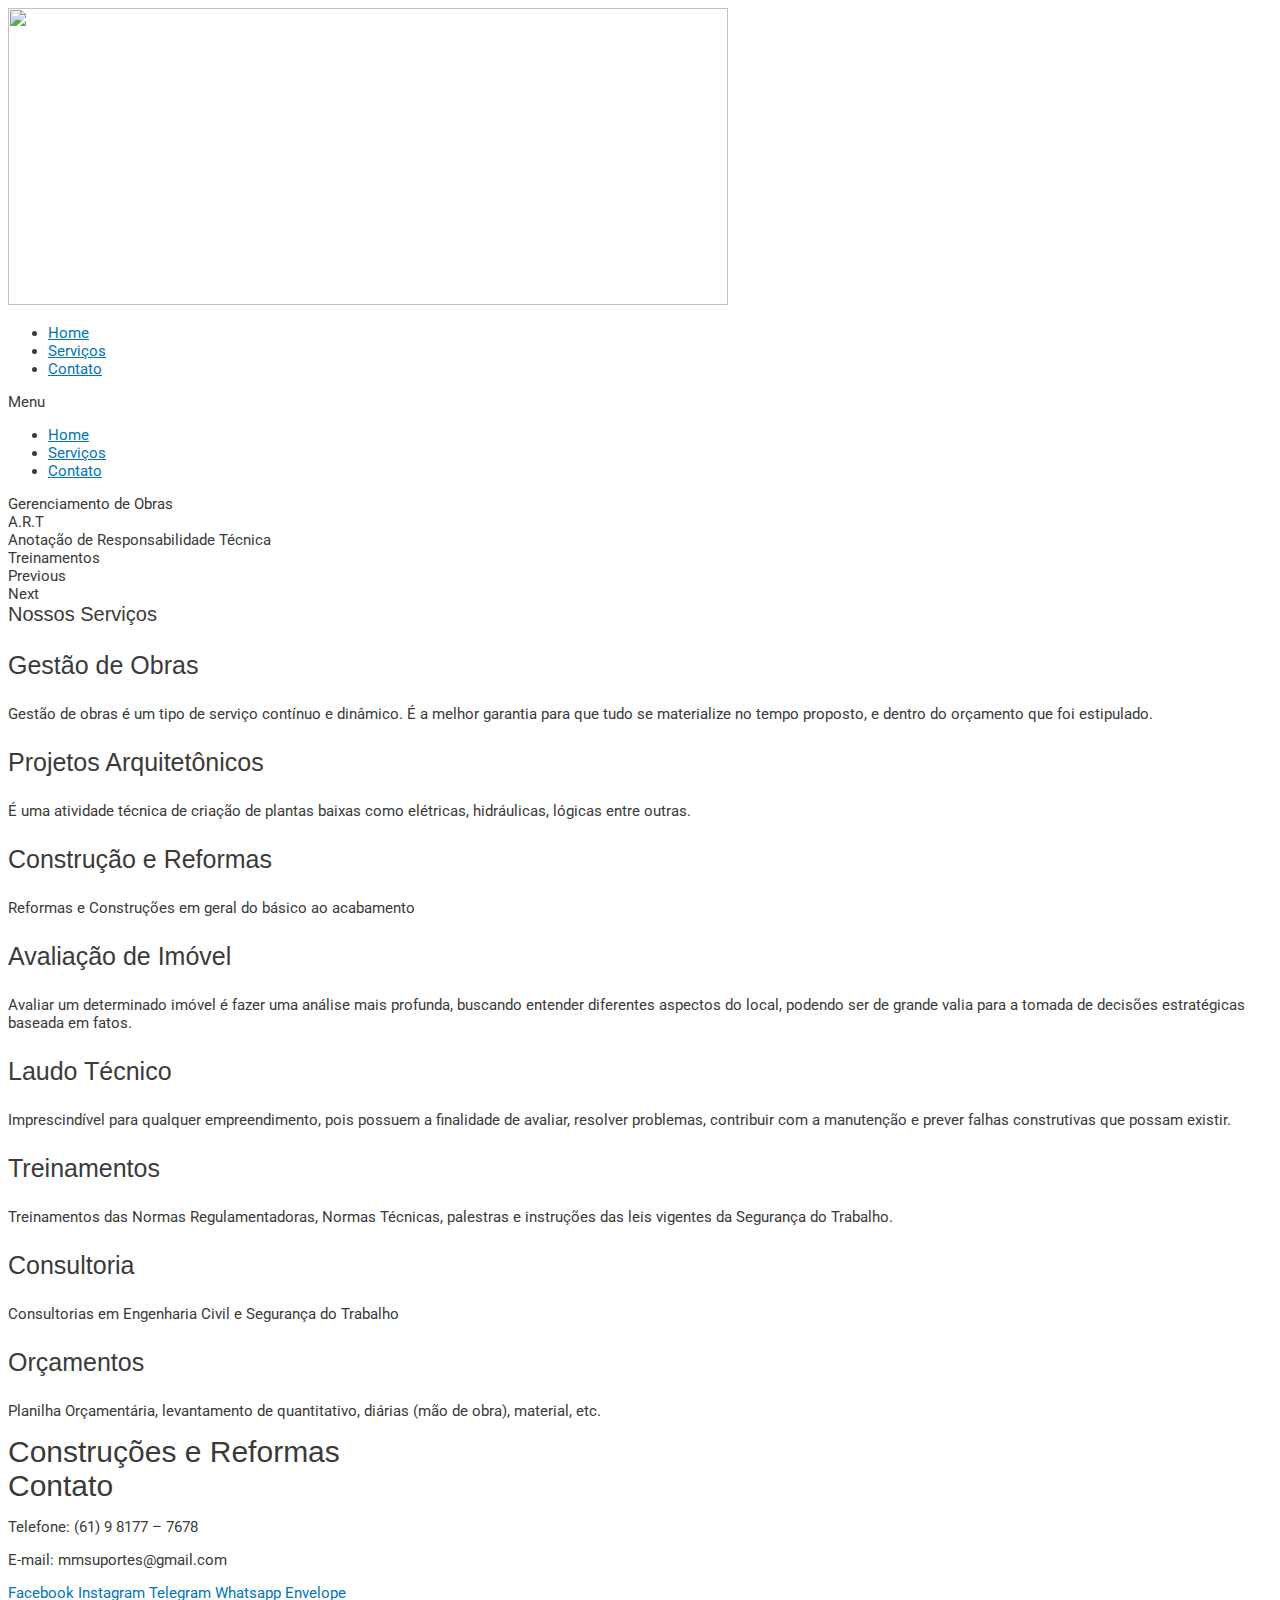
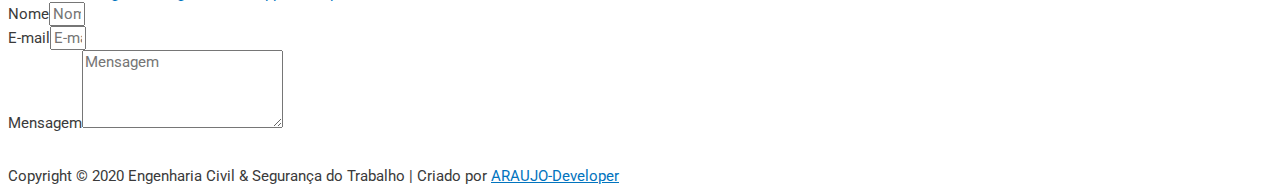
==== commit 4ce7a054: "Atualização dos textos" ====
--- a/index.html
+++ b/index.html
@@ -12,50 +12,35 @@
 <link rel="dns-prefetch" href="//s.w.org">
 
 
-<link rel="stylesheet" id="astra-theme-css-css" href="https://david-byte.github.io/site-machado/wp-content/themes/astra/assets/css/minified/style.min.css" media="all">
+<link rel="stylesheet" id="astra-theme-css-css" href="https://github.com/david-byte/site-machado.git/wp-content/themes/astra/assets/css/minified/style.min.css" media="all">
 <style id="astra-theme-css-inline-css">
-html{font-size:93.75%;}a,.page-title{color:#0274be;}a:hover,a:focus{color:#3a3a3a;}body,button,input,select,textarea,.ast-button,.ast-custom-button{font-family:'Roboto',sans-serif;font-weight:400;font-size:15px;font-size:1rem;text-transform:none;}blockquote{color:#000000;}h1,.entry-content h1,h2,.entry-content h2,h3,.entry-content h3,h4,.entry-content h4,h5,.entry-content h5,h6,.entry-content h6,.site-title,.site-title a{font-family:Helvetica,Verdana,Arial,sans-serif;font-weight:400;}.site-title{font-size:35px;font-size:2.3333333333333rem;}header .site-logo-img .custom-logo-link img{max-width:343px;}.astra-logo-svg{width:343px;}.ast-archive-description .ast-archive-title{font-size:40px;font-size:2.6666666666667rem;}.site-header .site-description{font-size:15px;font-size:1rem;}.entry-title{font-size:40px;font-size:2.6666666666667rem;}.comment-reply-title{font-size:24px;font-size:1.6rem;}.ast-comment-list #cancel-comment-reply-link{font-size:15px;font-size:1rem;}h1,.entry-content h1{font-size:40px;font-size:2.6666666666667rem;font-family:Helvetica,Verdana,Arial,sans-serif;text-transform:none;}h2,.entry-content h2{font-size:30px;font-size:2rem;font-family:Helvetica,Verdana,Arial,sans-serif;text-transform:none;}h3,.entry-content h3{font-size:25px;font-size:1.6666666666667rem;font-family:Helvetica,Verdana,Arial,sans-serif;text-transform:none;}h4,.entry-content h4{font-size:20px;font-size:1.3333333333333rem;}h5,.entry-content h5{font-size:18px;font-size:1.2rem;}h6,.entry-content h6{font-size:15px;font-size:1rem;}.ast-single-post .entry-title,.page-title{font-size:30px;font-size:2rem;}#secondary,#secondary button,#secondary input,#secondary select,#secondary textarea{font-size:15px;font-size:1rem;}::selection{background-color:#ffffff;color:#000000;}body,h1,.entry-title a,.entry-content h1,h2,.entry-content h2,h3,.entry-content h3,h4,.entry-content h4,h5,.entry-content h5,h6,.entry-content h6,.wc-block-grid__product-title{color:#3a3a3a;}.tagcloud a:hover,.tagcloud a:focus,.tagcloud a.current-item{color:#ffffff;border-color:#0274be;background-color:#0274be;}.main-header-menu a,.ast-header-custom-item a{color:#3a3a3a;}.main-header-menu li:hover > a,.main-header-menu li:hover > .ast-menu-toggle,.main-header-menu .ast-masthead-custom-menu-items a:hover,.main-header-menu li.focus > a,.main-header-menu li.focus > .ast-menu-toggle,.main-header-menu .current-menu-item > a,.main-header-menu .current-menu-ancestor > a,.main-header-menu .current_page_item > a,.main-header-menu .current-menu-item > .ast-menu-toggle,.main-header-menu .current-menu-ancestor > .ast-menu-toggle,.main-header-menu .current_page_item > .ast-menu-toggle{color:#0274be;}input:focus,input[type="text"]:focus,input[type="email"]:focus,input[type="url"]:focus,input[type="password"]:focus,input[type="reset"]:focus,input[type="search"]:focus,textarea:focus{border-color:#0274be;}input[type="radio"]:checked,input[type=reset],input[type="checkbox"]:checked,input[type="checkbox"]:hover:checked,input[type="checkbox"]:focus:checked,input[type=range]::-webkit-slider-thumb{border-color:#0274be;background-color:#0274be;box-shadow:none;}.site-footer a:hover + .post-count,.site-footer a:focus + .post-count{background:#0274be;border-color:#0274be;}.footer-adv .footer-adv-overlay{border-top-style:solid;border-top-color:#7a7a7a;}.ast-comment-meta{line-height:1.666666667;font-size:12px;font-size:0.8rem;}.single .nav-links .nav-previous,.single .nav-links .nav-next,.single .ast-author-details .author-title,.ast-comment-meta{color:#0274be;}.entry-meta,.entry-meta *{line-height:1.45;color:#0274be;}.entry-meta a:hover,.entry-meta a:hover *,.entry-meta a:focus,.entry-meta a:focus *{color:#3a3a3a;}.ast-404-layout-1 .ast-404-text{font-size:200px;font-size:13.333333333333rem;}.widget-title{font-size:21px;font-size:1.4rem;color:#3a3a3a;}#cat option,.secondary .calendar_wrap thead a,.secondary .calendar_wrap thead a:visited{color:#0274be;}.secondary .calendar_wrap #today,.ast-progress-val span{background:#0274be;}.secondary a:hover + .post-count,.secondary a:focus + .post-count{background:#0274be;border-color:#0274be;}.calendar_wrap #today > a{color:#ffffff;}.ast-pagination a,.page-links .page-link,.single .post-navigation a{color:#0274be;}.ast-pagination a:hover,.ast-pagination a:focus,.ast-pagination > span:hover:not(.dots),.ast-pagination > span.current,.page-links > .page-link,.page-links .page-link:hover,.post-navigation a:hover{color:#3a3a3a;}.ast-header-break-point .ast-mobile-menu-buttons-minimal.menu-toggle{background:transparent;color:#ffffff;}.ast-header-break-point .ast-mobile-menu-buttons-outline.menu-toggle{background:transparent;border:1px solid #ffffff;color:#ffffff;}.ast-header-break-point .ast-mobile-menu-buttons-fill.menu-toggle{background:#ffffff;color:#ffffff;}@media (min-width:1200px){.ast-separate-container.ast-right-sidebar .entry-content .wp-block-image.alignfull,.ast-separate-container.ast-left-sidebar .entry-content .wp-block-image.alignfull,.ast-separate-container.ast-right-sidebar .entry-content .wp-block-cover.alignfull,.ast-separate-container.ast-left-sidebar .entry-content .wp-block-cover.alignfull{margin-left:-6.67em;margin-right:-6.67em;max-width:unset;width:unset;}.ast-separate-container.ast-right-sidebar .entry-content .wp-block-image.alignwide,.ast-separate-container.ast-left-sidebar .entry-content .wp-block-image.alignwide,.ast-separate-container.ast-right-sidebar .entry-content .wp-block-cover.alignwide,.ast-separate-container.ast-left-sidebar .entry-content .wp-block-cover.alignwide{margin-left:-20px;margin-right:-20px;max-width:unset;width:unset;}.wp-block-group .has-background{padding:20px;}}@media (max-width:921px){#secondary.secondary{padding-top:0;}.ast-separate-container .ast-article-post,.ast-separate-container .ast-article-single{padding:1.5em 2.14em;}.ast-separate-container #primary,.ast-separate-container #secondary{padding:1.5em 0;}.ast-separate-container.ast-right-sidebar #secondary{padding-left:1em;padding-right:1em;}.ast-separate-container.ast-two-container #secondary{padding-left:0;padding-right:0;}.ast-page-builder-template .entry-header #secondary{margin-top:1.5em;}.ast-page-builder-template #secondary{margin-top:1.5em;}#primary,#secondary{padding:1.5em 0;margin:0;}.ast-left-sidebar #content > .ast-container{display:flex;flex-direction:column-reverse;width:100%;}.ast-author-box img.avatar{margin:20px 0 0 0;}.ast-pagination{padding-top:1.5em;text-align:center;}.ast-pagination .next.page-numbers{display:inherit;float:none;}}@media (max-width:921px){.ast-page-builder-template.ast-left-sidebar #secondary{padding-right:20px;}.ast-page-builder-template.ast-right-sidebar #secondary{padding-left:20px;}.ast-right-sidebar #primary{padding-right:0;}.ast-right-sidebar #secondary{padding-left:0;}.ast-left-sidebar #primary{padding-left:0;}.ast-left-sidebar #secondary{padding-right:0;}.ast-pagination .prev.page-numbers{padding-left:.5em;}.ast-pagination .next.page-numbers{padding-right:.5em;}}@media (min-width:922px){.ast-separate-container.ast-right-sidebar #primary,.ast-separate-container.ast-left-sidebar #primary{border:0;}.ast-separate-container.ast-right-sidebar #secondary,.ast-separate-container.ast-left-sidebar #secondary{border:0;margin-left:auto;margin-right:auto;}.ast-separate-container.ast-two-container #secondary .widget:last-child{margin-bottom:0;}.ast-separate-container .ast-comment-list li .comment-respond{padding-left:2.66666em;padding-right:2.66666em;}.ast-author-box{-js-display:flex;display:flex;}.ast-author-bio{flex:1;}.error404.ast-separate-container #primary,.search-no-results.ast-separate-container #primary{margin-bottom:4em;}}@media (min-width:922px){.ast-right-sidebar #primary{border-right:1px solid #eee;}.ast-right-sidebar #secondary{border-left:1px solid #eee;margin-left:-1px;}.ast-left-sidebar #primary{border-left:1px solid #eee;}.ast-left-sidebar #secondary{border-right:1px solid #eee;margin-right:-1px;}.ast-separate-container.ast-two-container.ast-right-sidebar #secondary{padding-left:30px;padding-right:0;}.ast-separate-container.ast-two-container.ast-left-sidebar #secondary{padding-right:30px;padding-left:0;}}.wp-block-button .wp-block-button__link,{color:#ffffff;}.wp-block-button .wp-block-button__link{border-style:solid;border-top-width:0;border-right-width:0;border-left-width:0;border-bottom-width:0;border-color:#ffffff;background-color:#ffffff;color:#ffffff;font-family:inherit;font-weight:inherit;line-height:1;border-radius:2px;padding-top:10px;padding-right:40px;padding-bottom:10px;padding-left:40px;}.wp-block-button .wp-block-button__link:hover,.wp-block-button .wp-block-button__link:focus{color:#000000;background-color:#3a3a3a;border-color:#3a3a3a;}.menu-toggle,button,.ast-button,.ast-custom-button,.button,input#submit,input[type="button"],input[type="submit"],input[type="reset"]{border-style:solid;border-top-width:0;border-right-width:0;border-left-width:0;border-bottom-width:0;color:#ffffff;border-color:#ffffff;background-color:#ffffff;border-radius:2px;padding-top:10px;padding-right:40px;padding-bottom:10px;padding-left:40px;font-family:inherit;font-weight:inherit;line-height:1;}button:focus,.menu-toggle:hover,button:hover,.ast-button:hover,.button:hover,input[type=reset]:hover,input[type=reset]:focus,input#submit:hover,input#submit:focus,input[type="button"]:hover,input[type="button"]:focus,input[type="submit"]:hover,input[type="submit"]:focus{color:#000000;background-color:#3a3a3a;border-color:#3a3a3a;}@media (min-width:921px){.ast-container{max-width:100%;}}@media (min-width:544px){.ast-container{max-width:100%;}}@media (max-width:544px){.ast-separate-container .ast-article-post,.ast-separate-container .ast-article-single{padding:1.5em 1em;}.ast-separate-container #content .ast-container{padding-left:0.54em;padding-right:0.54em;}.ast-separate-container #secondary{padding-top:0;}.ast-separate-container.ast-two-container #secondary .widget{margin-bottom:1.5em;padding-left:1em;padding-right:1em;}.ast-separate-container .comments-count-wrapper{padding:1.5em 1em;}.ast-separate-container .ast-comment-list li.depth-1{padding:1.5em 1em;margin-bottom:1.5em;}.ast-separate-container .ast-comment-list .bypostauthor{padding:.5em;}.ast-separate-container .ast-archive-description{padding:1.5em 1em;}.ast-search-menu-icon.ast-dropdown-active .search-field{width:170px;}}@media (max-width:544px){.ast-comment-list .children{margin-left:0.66666em;}.ast-separate-container .ast-comment-list .bypostauthor li{padding:0 0 0 .5em;}}@media (max-width:921px){.ast-mobile-header-stack .main-header-bar .ast-search-menu-icon{display:inline-block;}.ast-header-break-point.ast-header-custom-item-outside .ast-mobile-header-stack .main-header-bar .ast-search-icon{margin:0;}.ast-comment-avatar-wrap img{max-width:2.5em;}.comments-area{margin-top:1.5em;}.ast-separate-container .comments-count-wrapper{padding:2em 2.14em;}.ast-separate-container .ast-comment-list li.depth-1{padding:1.5em 2.14em;}.ast-separate-container .comment-respond{padding:2em 2.14em;}}@media (max-width:921px){.ast-header-break-point .main-header-bar .ast-search-menu-icon.slide-search .search-form{right:0;}.ast-header-break-point .ast-mobile-header-stack .main-header-bar .ast-search-menu-icon.slide-search .search-form{right:-1em;}.ast-comment-avatar-wrap{margin-right:0.5em;}}@media (max-width:544px){.ast-separate-container .comment-respond{padding:1.5em 1em;}}@media (min-width:545px){.ast-page-builder-template .comments-area,.single.ast-page-builder-template .entry-header,.single.ast-page-builder-template .post-navigation{max-width:1240px;margin-left:auto;margin-right:auto;}}body,.ast-separate-container{background-color:#ffffff;background-image:none;}@media (max-width:921px){.ast-archive-description .ast-archive-title{font-size:40px;}.entry-title{font-size:30px;}h1,.entry-content h1{font-size:30px;}h2,.entry-content h2{font-size:25px;}h3,.entry-content h3{font-size:20px;}.ast-single-post .entry-title,.page-title{font-size:30px;}}@media (max-width:544px){.ast-archive-description .ast-archive-title{font-size:40px;}.entry-title{font-size:30px;}h1,.entry-content h1{font-size:30px;}h2,.entry-content h2{font-size:25px;}h3,.entry-content h3{font-size:20px;}.ast-single-post .entry-title,.page-title{font-size:30px;}.ast-header-break-point .site-branding img,.ast-header-break-point #masthead .site-logo-img .custom-logo-link img{max-width:196px;}.astra-logo-svg{width:196px;}.ast-header-break-point .site-logo-img .custom-mobile-logo-link img{max-width:196px;}}@media (max-width:921px){html{font-size:85.5%;}}@media (max-width:544px){html{font-size:85.5%;}}@media (min-width:922px){.ast-container{max-width:1240px;}}@font-face {font-family: "Astra";src: url(https://david-byte.github.io/site-machado/wp-content/themes/astra/assets/fonts/astra.woff) format("woff"),url(https://david-byte.github.io/site-machado/wp-content/themes/astra/assets/fonts/astra.ttf) format("truetype"),url(https://david-byte.github.io/site-machado/wp-content/themes/astra/assets/fonts/astra.svg#astra) format("svg");font-weight: normal;font-style: normal;font-display: fallback;}@media (max-width:921px) {.main-header-bar .main-header-bar-navigation{display:none;}}.ast-desktop .main-header-menu.submenu-with-border .sub-menu,.ast-desktop .main-header-menu.submenu-with-border .children,.ast-desktop .main-header-menu.submenu-with-border .astra-full-megamenu-wrapper{border-color:#ffffff;}.ast-desktop .main-header-menu.submenu-with-border .sub-menu,.ast-desktop .main-header-menu.submenu-with-border .children{border-top-width:2px;border-right-width:0px;border-left-width:0px;border-bottom-width:0px;border-style:solid;}.ast-desktop .main-header-menu.submenu-with-border .sub-menu .sub-menu,.ast-desktop .main-header-menu.submenu-with-border .children .children{top:-2px;}.ast-desktop .main-header-menu.submenu-with-border .sub-menu a,.ast-desktop .main-header-menu.submenu-with-border .children a{border-bottom-width:0px;border-style:solid;border-color:#eaeaea;}@media (min-width:922px){.main-header-menu .sub-menu li.ast-left-align-sub-menu:hover > ul,.main-header-menu .sub-menu li.ast-left-align-sub-menu.focus > ul{margin-left:-0px;}}@media (max-width:920px){.ast-404-layout-1 .ast-404-text{font-size:100px;font-size:6.6666666666667rem;}}#masthead .ast-container,.ast-header-breadcrumb .ast-container{max-width:100%;padding-left:35px;padding-right:35px;}@media (max-width:921px){#masthead .ast-container,.ast-header-breadcrumb .ast-container{padding-left:20px;padding-right:20px;}}#masthead .ast-container,.ast-header-breadcrumb .ast-container{max-width:100%;padding-left:35px;padding-right:35px;}@media (max-width:921px){#masthead .ast-container,.ast-header-breadcrumb .ast-container{padding-left:20px;padding-right:20px;}}.ast-breadcrumbs .trail-browse,.ast-breadcrumbs .trail-items,.ast-breadcrumbs .trail-items li{display:inline-block;margin:0;padding:0;border:none;background:inherit;text-indent:0;}.ast-breadcrumbs .trail-browse{font-size:inherit;font-style:inherit;font-weight:inherit;color:inherit;}.ast-breadcrumbs .trail-items{list-style:none;}.trail-items li::after{padding:0 0.3em;content:"\00bb";}.trail-items li:last-of-type::after{display:none;}.ast-header-break-point .main-header-bar{border-bottom-width:0;}@media (min-width:922px){.main-header-bar{border-bottom-width:0;}}.ast-safari-browser-less-than-11 .main-header-menu .menu-item, .ast-safari-browser-less-than-11 .main-header-bar .ast-masthead-custom-menu-items{display:block;}.main-header-menu .menu-item, .main-header-bar .ast-masthead-custom-menu-items{-js-display:flex;display:flex;-webkit-box-pack:center;-webkit-justify-content:center;-moz-box-pack:center;-ms-flex-pack:center;justify-content:center;-webkit-box-orient:vertical;-webkit-box-direction:normal;-webkit-flex-direction:column;-moz-box-orient:vertical;-moz-box-direction:normal;-ms-flex-direction:column;flex-direction:column;}.main-header-menu > .menu-item > a{height:100%;-webkit-box-align:center;-webkit-align-items:center;-moz-box-align:center;-ms-flex-align:center;align-items:center;-js-display:flex;display:flex;}.ast-primary-menu-disabled .main-header-bar .ast-masthead-custom-menu-items{flex:unset;}
+html{font-size:93.75%;}a,.page-title{color:#0274be;}a:hover,a:focus{color:#3a3a3a;}body,button,input,select,textarea,.ast-button,.ast-custom-button{font-family:'Roboto',sans-serif;font-weight:400;font-size:15px;font-size:1rem;text-transform:none;}blockquote{color:#000000;}h1,.entry-content h1,h2,.entry-content h2,h3,.entry-content h3,h4,.entry-content h4,h5,.entry-content h5,h6,.entry-content h6,.site-title,.site-title a{font-family:Helvetica,Verdana,Arial,sans-serif;font-weight:400;}.site-title{font-size:35px;font-size:2.3333333333333rem;}header .site-logo-img .custom-logo-link img{max-width:343px;}.astra-logo-svg{width:343px;}.ast-archive-description .ast-archive-title{font-size:40px;font-size:2.6666666666667rem;}.site-header .site-description{font-size:15px;font-size:1rem;}.entry-title{font-size:40px;font-size:2.6666666666667rem;}.comment-reply-title{font-size:24px;font-size:1.6rem;}.ast-comment-list #cancel-comment-reply-link{font-size:15px;font-size:1rem;}h1,.entry-content h1{font-size:40px;font-size:2.6666666666667rem;font-family:Helvetica,Verdana,Arial,sans-serif;text-transform:none;}h2,.entry-content h2{font-size:30px;font-size:2rem;font-family:Helvetica,Verdana,Arial,sans-serif;text-transform:none;}h3,.entry-content h3{font-size:25px;font-size:1.6666666666667rem;font-family:Helvetica,Verdana,Arial,sans-serif;text-transform:none;}h4,.entry-content h4{font-size:20px;font-size:1.3333333333333rem;}h5,.entry-content h5{font-size:18px;font-size:1.2rem;}h6,.entry-content h6{font-size:15px;font-size:1rem;}.ast-single-post .entry-title,.page-title{font-size:30px;font-size:2rem;}#secondary,#secondary button,#secondary input,#secondary select,#secondary textarea{font-size:15px;font-size:1rem;}::selection{background-color:#ffffff;color:#000000;}body,h1,.entry-title a,.entry-content h1,h2,.entry-content h2,h3,.entry-content h3,h4,.entry-content h4,h5,.entry-content h5,h6,.entry-content h6,.wc-block-grid__product-title{color:#3a3a3a;}.tagcloud a:hover,.tagcloud a:focus,.tagcloud a.current-item{color:#ffffff;border-color:#0274be;background-color:#0274be;}.main-header-menu a,.ast-header-custom-item a{color:#3a3a3a;}.main-header-menu li:hover > a,.main-header-menu li:hover > .ast-menu-toggle,.main-header-menu .ast-masthead-custom-menu-items a:hover,.main-header-menu li.focus > a,.main-header-menu li.focus > .ast-menu-toggle,.main-header-menu .current-menu-item > a,.main-header-menu .current-menu-ancestor > a,.main-header-menu .current_page_item > a,.main-header-menu .current-menu-item > .ast-menu-toggle,.main-header-menu .current-menu-ancestor > .ast-menu-toggle,.main-header-menu .current_page_item > .ast-menu-toggle{color:#0274be;}input:focus,input[type="text"]:focus,input[type="email"]:focus,input[type="url"]:focus,input[type="password"]:focus,input[type="reset"]:focus,input[type="search"]:focus,textarea:focus{border-color:#0274be;}input[type="radio"]:checked,input[type=reset],input[type="checkbox"]:checked,input[type="checkbox"]:hover:checked,input[type="checkbox"]:focus:checked,input[type=range]::-webkit-slider-thumb{border-color:#0274be;background-color:#0274be;box-shadow:none;}.site-footer a:hover + .post-count,.site-footer a:focus + .post-count{background:#0274be;border-color:#0274be;}.footer-adv .footer-adv-overlay{border-top-style:solid;border-top-color:#7a7a7a;}.ast-comment-meta{line-height:1.666666667;font-size:12px;font-size:0.8rem;}.single .nav-links .nav-previous,.single .nav-links .nav-next,.single .ast-author-details .author-title,.ast-comment-meta{color:#0274be;}.entry-meta,.entry-meta *{line-height:1.45;color:#0274be;}.entry-meta a:hover,.entry-meta a:hover *,.entry-meta a:focus,.entry-meta a:focus *{color:#3a3a3a;}.ast-404-layout-1 .ast-404-text{font-size:200px;font-size:13.333333333333rem;}.widget-title{font-size:21px;font-size:1.4rem;color:#3a3a3a;}#cat option,.secondary .calendar_wrap thead a,.secondary .calendar_wrap thead a:visited{color:#0274be;}.secondary .calendar_wrap #today,.ast-progress-val span{background:#0274be;}.secondary a:hover + .post-count,.secondary a:focus + .post-count{background:#0274be;border-color:#0274be;}.calendar_wrap #today > a{color:#ffffff;}.ast-pagination a,.page-links .page-link,.single .post-navigation a{color:#0274be;}.ast-pagination a:hover,.ast-pagination a:focus,.ast-pagination > span:hover:not(.dots),.ast-pagination > span.current,.page-links > .page-link,.page-links .page-link:hover,.post-navigation a:hover{color:#3a3a3a;}.ast-header-break-point .ast-mobile-menu-buttons-minimal.menu-toggle{background:transparent;color:#ffffff;}.ast-header-break-point .ast-mobile-menu-buttons-outline.menu-toggle{background:transparent;border:1px solid #ffffff;color:#ffffff;}.ast-header-break-point .ast-mobile-menu-buttons-fill.menu-toggle{background:#ffffff;color:#ffffff;}@media (min-width:1200px){.ast-separate-container.ast-right-sidebar .entry-content .wp-block-image.alignfull,.ast-separate-container.ast-left-sidebar .entry-content .wp-block-image.alignfull,.ast-separate-container.ast-right-sidebar .entry-content .wp-block-cover.alignfull,.ast-separate-container.ast-left-sidebar .entry-content .wp-block-cover.alignfull{margin-left:-6.67em;margin-right:-6.67em;max-width:unset;width:unset;}.ast-separate-container.ast-right-sidebar .entry-content .wp-block-image.alignwide,.ast-separate-container.ast-left-sidebar .entry-content .wp-block-image.alignwide,.ast-separate-container.ast-right-sidebar .entry-content .wp-block-cover.alignwide,.ast-separate-container.ast-left-sidebar .entry-content .wp-block-cover.alignwide{margin-left:-20px;margin-right:-20px;max-width:unset;width:unset;}.wp-block-group .has-background{padding:20px;}}@media (max-width:921px){#secondary.secondary{padding-top:0;}.ast-separate-container .ast-article-post,.ast-separate-container .ast-article-single{padding:1.5em 2.14em;}.ast-separate-container #primary,.ast-separate-container #secondary{padding:1.5em 0;}.ast-separate-container.ast-right-sidebar #secondary{padding-left:1em;padding-right:1em;}.ast-separate-container.ast-two-container #secondary{padding-left:0;padding-right:0;}.ast-page-builder-template .entry-header #secondary{margin-top:1.5em;}.ast-page-builder-template #secondary{margin-top:1.5em;}#primary,#secondary{padding:1.5em 0;margin:0;}.ast-left-sidebar #content > .ast-container{display:flex;flex-direction:column-reverse;width:100%;}.ast-author-box img.avatar{margin:20px 0 0 0;}.ast-pagination{padding-top:1.5em;text-align:center;}.ast-pagination .next.page-numbers{display:inherit;float:none;}}@media (max-width:921px){.ast-page-builder-template.ast-left-sidebar #secondary{padding-right:20px;}.ast-page-builder-template.ast-right-sidebar #secondary{padding-left:20px;}.ast-right-sidebar #primary{padding-right:0;}.ast-right-sidebar #secondary{padding-left:0;}.ast-left-sidebar #primary{padding-left:0;}.ast-left-sidebar #secondary{padding-right:0;}.ast-pagination .prev.page-numbers{padding-left:.5em;}.ast-pagination .next.page-numbers{padding-right:.5em;}}@media (min-width:922px){.ast-separate-container.ast-right-sidebar #primary,.ast-separate-container.ast-left-sidebar #primary{border:0;}.ast-separate-container.ast-right-sidebar #secondary,.ast-separate-container.ast-left-sidebar #secondary{border:0;margin-left:auto;margin-right:auto;}.ast-separate-container.ast-two-container #secondary .widget:last-child{margin-bottom:0;}.ast-separate-container .ast-comment-list li .comment-respond{padding-left:2.66666em;padding-right:2.66666em;}.ast-author-box{-js-display:flex;display:flex;}.ast-author-bio{flex:1;}.error404.ast-separate-container #primary,.search-no-results.ast-separate-container #primary{margin-bottom:4em;}}@media (min-width:922px){.ast-right-sidebar #primary{border-right:1px solid #eee;}.ast-right-sidebar #secondary{border-left:1px solid #eee;margin-left:-1px;}.ast-left-sidebar #primary{border-left:1px solid #eee;}.ast-left-sidebar #secondary{border-right:1px solid #eee;margin-right:-1px;}.ast-separate-container.ast-two-container.ast-right-sidebar #secondary{padding-left:30px;padding-right:0;}.ast-separate-container.ast-two-container.ast-left-sidebar #secondary{padding-right:30px;padding-left:0;}}.wp-block-button .wp-block-button__link,{color:#ffffff;}.wp-block-button .wp-block-button__link{border-style:solid;border-top-width:0;border-right-width:0;border-left-width:0;border-bottom-width:0;border-color:#ffffff;background-color:#ffffff;color:#ffffff;font-family:inherit;font-weight:inherit;line-height:1;border-radius:2px;padding-top:10px;padding-right:40px;padding-bottom:10px;padding-left:40px;}.wp-block-button .wp-block-button__link:hover,.wp-block-button .wp-block-button__link:focus{color:#000000;background-color:#3a3a3a;border-color:#3a3a3a;}.menu-toggle,button,.ast-button,.ast-custom-button,.button,input#submit,input[type="button"],input[type="submit"],input[type="reset"]{border-style:solid;border-top-width:0;border-right-width:0;border-left-width:0;border-bottom-width:0;color:#ffffff;border-color:#ffffff;background-color:#ffffff;border-radius:2px;padding-top:10px;padding-right:40px;padding-bottom:10px;padding-left:40px;font-family:inherit;font-weight:inherit;line-height:1;}button:focus,.menu-toggle:hover,button:hover,.ast-button:hover,.button:hover,input[type=reset]:hover,input[type=reset]:focus,input#submit:hover,input#submit:focus,input[type="button"]:hover,input[type="button"]:focus,input[type="submit"]:hover,input[type="submit"]:focus{color:#000000;background-color:#3a3a3a;border-color:#3a3a3a;}@media (min-width:921px){.ast-container{max-width:100%;}}@media (min-width:544px){.ast-container{max-width:100%;}}@media (max-width:544px){.ast-separate-container .ast-article-post,.ast-separate-container .ast-article-single{padding:1.5em 1em;}.ast-separate-container #content .ast-container{padding-left:0.54em;padding-right:0.54em;}.ast-separate-container #secondary{padding-top:0;}.ast-separate-container.ast-two-container #secondary .widget{margin-bottom:1.5em;padding-left:1em;padding-right:1em;}.ast-separate-container .comments-count-wrapper{padding:1.5em 1em;}.ast-separate-container .ast-comment-list li.depth-1{padding:1.5em 1em;margin-bottom:1.5em;}.ast-separate-container .ast-comment-list .bypostauthor{padding:.5em;}.ast-separate-container .ast-archive-description{padding:1.5em 1em;}.ast-search-menu-icon.ast-dropdown-active .search-field{width:170px;}}@media (max-width:544px){.ast-comment-list .children{margin-left:0.66666em;}.ast-separate-container .ast-comment-list .bypostauthor li{padding:0 0 0 .5em;}}@media (max-width:921px){.ast-mobile-header-stack .main-header-bar .ast-search-menu-icon{display:inline-block;}.ast-header-break-point.ast-header-custom-item-outside .ast-mobile-header-stack .main-header-bar .ast-search-icon{margin:0;}.ast-comment-avatar-wrap img{max-width:2.5em;}.comments-area{margin-top:1.5em;}.ast-separate-container .comments-count-wrapper{padding:2em 2.14em;}.ast-separate-container .ast-comment-list li.depth-1{padding:1.5em 2.14em;}.ast-separate-container .comment-respond{padding:2em 2.14em;}}@media (max-width:921px){.ast-header-break-point .main-header-bar .ast-search-menu-icon.slide-search .search-form{right:0;}.ast-header-break-point .ast-mobile-header-stack .main-header-bar .ast-search-menu-icon.slide-search .search-form{right:-1em;}.ast-comment-avatar-wrap{margin-right:0.5em;}}@media (max-width:544px){.ast-separate-container .comment-respond{padding:1.5em 1em;}}@media (min-width:545px){.ast-page-builder-template .comments-area,.single.ast-page-builder-template .entry-header,.single.ast-page-builder-template .post-navigation{max-width:1240px;margin-left:auto;margin-right:auto;}}body,.ast-separate-container{background-color:#ffffff;background-image:none;}@media (max-width:921px){.ast-archive-description .ast-archive-title{font-size:40px;}.entry-title{font-size:30px;}h1,.entry-content h1{font-size:30px;}h2,.entry-content h2{font-size:25px;}h3,.entry-content h3{font-size:20px;}.ast-single-post .entry-title,.page-title{font-size:30px;}}@media (max-width:544px){.ast-archive-description .ast-archive-title{font-size:40px;}.entry-title{font-size:30px;}h1,.entry-content h1{font-size:30px;}h2,.entry-content h2{font-size:25px;}h3,.entry-content h3{font-size:20px;}.ast-single-post .entry-title,.page-title{font-size:30px;}.ast-header-break-point .site-branding img,.ast-header-break-point #masthead .site-logo-img .custom-logo-link img{max-width:196px;}.astra-logo-svg{width:196px;}.ast-header-break-point .site-logo-img .custom-mobile-logo-link img{max-width:196px;}}@media (max-width:921px){html{font-size:85.5%;}}@media (max-width:544px){html{font-size:85.5%;}}@media (min-width:922px){.ast-container{max-width:1240px;}}@font-face {font-family: "Astra";src: url(https://github.com/david-byte/site-machado.git/wp-content/themes/astra/assets/fonts/astra.woff) format("woff"),url(https://github.com/david-byte/site-machado.git/wp-content/themes/astra/assets/fonts/astra.ttf) format("truetype"),url(https://github.com/david-byte/site-machado.git/wp-content/themes/astra/assets/fonts/astra.svg#astra) format("svg");font-weight: normal;font-style: normal;font-display: fallback;}@media (max-width:921px) {.main-header-bar .main-header-bar-navigation{display:none;}}.ast-desktop .main-header-menu.submenu-with-border .sub-menu,.ast-desktop .main-header-menu.submenu-with-border .children,.ast-desktop .main-header-menu.submenu-with-border .astra-full-megamenu-wrapper{border-color:#ffffff;}.ast-desktop .main-header-menu.submenu-with-border .sub-menu,.ast-desktop .main-header-menu.submenu-with-border .children{border-top-width:2px;border-right-width:0px;border-left-width:0px;border-bottom-width:0px;border-style:solid;}.ast-desktop .main-header-menu.submenu-with-border .sub-menu .sub-menu,.ast-desktop .main-header-menu.submenu-with-border .children .children{top:-2px;}.ast-desktop .main-header-menu.submenu-with-border .sub-menu a,.ast-desktop .main-header-menu.submenu-with-border .children a{border-bottom-width:0px;border-style:solid;border-color:#eaeaea;}@media (min-width:922px){.main-header-menu .sub-menu li.ast-left-align-sub-menu:hover > ul,.main-header-menu .sub-menu li.ast-left-align-sub-menu.focus > ul{margin-left:-0px;}}@media (max-width:920px){.ast-404-layout-1 .ast-404-text{font-size:100px;font-size:6.6666666666667rem;}}#masthead .ast-container,.ast-header-breadcrumb .ast-container{max-width:100%;padding-left:35px;padding-right:35px;}@media (max-width:921px){#masthead .ast-container,.ast-header-breadcrumb .ast-container{padding-left:20px;padding-right:20px;}}#masthead .ast-container,.ast-header-breadcrumb .ast-container{max-width:100%;padding-left:35px;padding-right:35px;}@media (max-width:921px){#masthead .ast-container,.ast-header-breadcrumb .ast-container{padding-left:20px;padding-right:20px;}}.ast-breadcrumbs .trail-browse,.ast-breadcrumbs .trail-items,.ast-breadcrumbs .trail-items li{display:inline-block;margin:0;padding:0;border:none;background:inherit;text-indent:0;}.ast-breadcrumbs .trail-browse{font-size:inherit;font-style:inherit;font-weight:inherit;color:inherit;}.ast-breadcrumbs .trail-items{list-style:none;}.trail-items li::after{padding:0 0.3em;content:"\00bb";}.trail-items li:last-of-type::after{display:none;}.ast-header-break-point .main-header-bar{border-bottom-width:0;}@media (min-width:922px){.main-header-bar{border-bottom-width:0;}}.ast-safari-browser-less-than-11 .main-header-menu .menu-item, .ast-safari-browser-less-than-11 .main-header-bar .ast-masthead-custom-menu-items{display:block;}.main-header-menu .menu-item, .main-header-bar .ast-masthead-custom-menu-items{-js-display:flex;display:flex;-webkit-box-pack:center;-webkit-justify-content:center;-moz-box-pack:center;-ms-flex-pack:center;justify-content:center;-webkit-box-orient:vertical;-webkit-box-direction:normal;-webkit-flex-direction:column;-moz-box-orient:vertical;-moz-box-direction:normal;-ms-flex-direction:column;flex-direction:column;}.main-header-menu > .menu-item > a{height:100%;-webkit-box-align:center;-webkit-align-items:center;-moz-box-align:center;-ms-flex-align:center;align-items:center;-js-display:flex;display:flex;}.ast-primary-menu-disabled .main-header-bar .ast-masthead-custom-menu-items{flex:unset;}
 </style>
 <link rel="stylesheet" id="astra-google-fonts-css" href="//fonts.googleapis.com/css?family=Roboto%3A400%2C700&display=fallback&ver=2.4.5" media="all">
-<link rel="stylesheet" id="wp-block-library-css" href="https://david-byte.github.io/site-machado/wp-includes/css/dist/block-library/style.min.css" media="all">
-<link rel="stylesheet" id="elementor-icons-css" href="https://david-byte.github.io/site-machado/wp-content/plugins/elementor/assets/lib/eicons/css/elementor-icons.min.css" media="all">
-<link rel="stylesheet" id="elementor-animations-css" href="https://david-byte.github.io/site-machado/wp-content/plugins/elementor/assets/lib/animations/animations.min.css" media="all">
-<link rel="stylesheet" id="elementor-frontend-css" href="https://david-byte.github.io/site-machado/wp-content/plugins/elementor/assets/css/frontend.min.css" media="all">
-<link rel="stylesheet" id="elementor-pro-css" href="https://david-byte.github.io/site-machado/wp-content/plugins/elementor-pro/assets/css/frontend.min.css" media="all">
-<link rel="stylesheet" id="elementor-global-css" href="https://david-byte.github.io/site-machado/wp-content/uploads/elementor/css/global.css" media="all">
-<link rel="stylesheet" id="elementor-post-17-css" href="https://david-byte.github.io/site-machado/wp-content/uploads/elementor/css/post-17.css" media="all">
-<link rel="stylesheet" id="astra-child-theme-css-css" href="https://david-byte.github.io/site-machado/wp-content/themes/astra-child/style.css" media="all">
+<link rel="stylesheet" id="wp-block-library-css" href="https://github.com/david-byte/site-machado.git/wp-includes/css/dist/block-library/style.min.css" media="all">
+<link rel="stylesheet" id="elementor-icons-css" href="https://github.com/david-byte/site-machado.git/wp-content/plugins/elementor/assets/lib/eicons/css/elementor-icons.min.css" media="all">
+<link rel="stylesheet" id="elementor-animations-css" href="https://github.com/david-byte/site-machado.git/wp-content/plugins/elementor/assets/lib/animations/animations.min.css" media="all">
+<link rel="stylesheet" id="elementor-frontend-css" href="https://github.com/david-byte/site-machado.git/wp-content/plugins/elementor/assets/css/frontend.min.css" media="all">
+<link rel="stylesheet" id="elementor-pro-css" href="https://github.com/david-byte/site-machado.git/wp-content/plugins/elementor-pro/assets/css/frontend.min.css" media="all">
+<link rel="stylesheet" id="elementor-global-css" href="https://github.com/david-byte/site-machado.git/wp-content/uploads/elementor/css/global.css" media="all">
+<link rel="stylesheet" id="elementor-post-17-css" href="https://github.com/david-byte/site-machado.git/wp-content/uploads/elementor/css/post-17.css" media="all">
+<link rel="stylesheet" id="astra-child-theme-css-css" href="https://github.com/david-byte/site-machado.git/wp-content/themes/astra-child/style.css" media="all">
 <link rel="stylesheet" id="google-fonts-1-css" href="https://fonts.googleapis.com/css?family=Roboto%3A100%2C100italic%2C200%2C200italic%2C300%2C300italic%2C400%2C400italic%2C500%2C500italic%2C600%2C600italic%2C700%2C700italic%2C800%2C800italic%2C900%2C900italic%7CRoboto+Slab%3A100%2C100italic%2C200%2C200italic%2C300%2C300italic%2C400%2C400italic%2C500%2C500italic%2C600%2C600italic%2C700%2C700italic%2C800%2C800italic%2C900%2C900italic&ver=5.4.2" media="all">
-<link rel="stylesheet" id="elementor-icons-shared-0-css" href="https://david-byte.github.io/site-machado/wp-content/plugins/elementor/assets/lib/font-awesome/css/fontawesome.min.css" media="all">
-<link rel="stylesheet" id="elementor-icons-fa-solid-css" href="https://david-byte.github.io/site-machado/wp-content/plugins/elementor/assets/lib/font-awesome/css/solid.min.css" media="all">
-<link rel="stylesheet" id="elementor-icons-fa-brands-css" href="https://david-byte.github.io/site-machado/wp-content/plugins/elementor/assets/lib/font-awesome/css/brands.min.css" media="all">
-
-<script src="https://david-byte.github.io/site-machado/wp-includes/js/jquery/jquery.js"></script>
-<script src="https://david-byte.github.io/site-machado/wp-includes/js/jquery/jquery-migrate.min.js"></script>
-
-
-
-
-
-
-
-		<script>
-			document.documentElement.className = document.documentElement.className.replace( 'no-js', 'js' );
-		</script>
-				<style>
-			.no-js img.lazyload { display: none; }
-			figure.wp-block-image img.lazyloading { min-width: 150px; }
-							.lazyload, .lazyloading { opacity: 0; }
-				.lazyloaded {
-					opacity: 1;
-					transition: opacity 400ms;
-					transition-delay: 0ms;
-				}
-					</style>
-		<style>.recentcomments a{display:inline !important;padding:0 !important;margin:0 !important;}</style><link rel="icon" href="https://david-byte.github.io/site-machado/wp-content/uploads/2020/07/cropped-logo512-1-32x32.png" sizes="32x32">
-<link rel="icon" href="https://david-byte.github.io/site-machado/wp-content/uploads/2020/07/cropped-logo512-1-192x192.png" sizes="192x192">
-<link rel="apple-touch-icon" href="https://david-byte.github.io/site-machado/wp-content/uploads/2020/07/cropped-logo512-1-180x180.png">
-<meta name="msapplication-TileImage" content="https://david-byte.github.io/site-machado/wp-content/uploads/2020/07/cropped-logo512-1-270x270.png">
+<link rel="stylesheet" id="elementor-icons-shared-0-css" href="https://github.com/david-byte/site-machado.git/wp-content/plugins/elementor/assets/lib/font-awesome/css/fontawesome.min.css" media="all">
+<link rel="stylesheet" id="elementor-icons-fa-solid-css" href="https://github.com/david-byte/site-machado.git/wp-content/plugins/elementor/assets/lib/font-awesome/css/solid.min.css" media="all">
+<link rel="stylesheet" id="elementor-icons-fa-brands-css" href="https://github.com/david-byte/site-machado.git/wp-content/plugins/elementor/assets/lib/font-awesome/css/brands.min.css" media="all">
+
+
+
+
+
+
+
+
+<style>.recentcomments a{display:inline !important;padding:0 !important;margin:0 !important;}</style><link rel="icon" href="https://github.com/david-byte/site-machado.git/wp-content/uploads/2020/07/cropped-logo512-1-32x32.png" sizes="32x32">
+<link rel="icon" href="https://github.com/david-byte/site-machado.git/wp-content/uploads/2020/07/cropped-logo512-1-192x192.png" sizes="192x192">
+<link rel="apple-touch-icon" href="https://github.com/david-byte/site-machado.git/wp-content/uploads/2020/07/cropped-logo512-1-180x180.png">
+<meta name="msapplication-TileImage" content="https://github.com/david-byte/site-machado.git/wp-content/uploads/2020/07/cropped-logo512-1-270x270.png">
 	<meta name="viewport" content="width=device-width, initial-scale=1.0, viewport-fit=cover"></head>
 <body class="home page-template page-template-elementor_canvas page page-id-17 wp-custom-logo ast-desktop ast-separate-container ast-two-container ast-no-sidebar astra-2.4.5 ast-header-custom-item-inside ast-full-width-primary-header ast-single-post ast-inherit-site-logo-transparent elementor-default elementor-template-canvas elementor-kit-39 elementor-page elementor-page-17">
 			<div data-elementor-type="wp-page" data-elementor-id="17" class="elementor elementor-17" data-elementor-settings="[]">
@@ -70,8 +55,8 @@
 				<div class="elementor-element elementor-element-9c8672d elementor-widget elementor-widget-theme-site-logo elementor-widget-image" data-id="9c8672d" data-element_type="widget" data-widget_type="theme-site-logo.default">
 				<div class="elementor-widget-container">
 					<div class="elementor-image">
-											<a href="https://david-byte.github.io/site-machado">
-							<img width="720" height="297" alt="" data-srcset="https://david-byte.github.io/site-machado/wp-content/uploads/2020/07/cropped-engenharia-civil-segurança-do-trabalho-1.jpg 720w, https://david-byte.github.io/site-machado/wp-content/uploads/2020/07/cropped-engenharia-civil-segurança-do-trabalho-1-300x124.jpg 300w, https://david-byte.github.io/site-machado/wp-content/uploads/2020/07/cropped-engenharia-civil-segurança-do-trabalho-1-343x141.jpg 343w" data-src="https://david-byte.github.io/site-machado/wp-content/uploads/2020/07/cropped-engenharia-civil-segurança-do-trabalho-1-343x141.jpg" data-sizes="(max-width: 720px) 100vw, 720px" class="attachment-full size-full lazyload" src="[data-uri]"><noscript><img width="720" height="297" src="https://david-byte.github.io/site-machado/wp-content/uploads/2020/07/cropped-engenharia-civil-seguran%C3%A7a-do-trabalho-1-343x141.jpg" class="attachment-full size-full" alt="" srcset="https://david-byte.github.io/site-machado/wp-content/uploads/2020/07/cropped-engenharia-civil-seguran%C3%A7a-do-trabalho-1.jpg 720w,https://david-byte.github.io/site-machado/wp-content/uploads/2020/07/cropped-engenharia-civil-seguran%C3%A7a-do-trabalho-1-300x124.jpg 300w,https://david-byte.github.io/site-machado/wp-content/uploads/2020/07/cropped-engenharia-civil-seguran%C3%A7a-do-trabalho-1-343x141.jpg 343w" sizes="(max-width: 720px) 100vw, 720px"></noscript>								</a>
+											<a href="https://github.com/david-byte/site-machado.git">
+							<img width="720" height="297" src="https://github.com/david-byte/site-machado.git/wp-content/uploads/2020/07/cropped-engenharia-civil-seguran%C3%A7a-do-trabalho-1-343x141.jpg" class="attachment-full size-full" alt="" srcset="https://github.com/david-byte/site-machado.git/wp-content/uploads/2020/07/cropped-engenharia-civil-seguran%C3%A7a-do-trabalho-1.jpg 720w,https://github.com/david-byte/site-machado.git/wp-content/uploads/2020/07/cropped-engenharia-civil-seguran%C3%A7a-do-trabalho-1-300x124.jpg 300w,https://github.com/david-byte/site-machado.git/wp-content/uploads/2020/07/cropped-engenharia-civil-seguran%C3%A7a-do-trabalho-1-343x141.jpg 343w" sizes="(max-width: 720px) 100vw, 720px">								</a>
 											</div>
 				</div>
 				</div>
@@ -83,17 +68,17 @@
 					<div class="elementor-widget-wrap">
 				<div class="elementor-element elementor-element-975621b elementor-nav-menu__align-center elementor-nav-menu--stretch elementor-nav-menu--indicator-classic elementor-nav-menu--dropdown-tablet elementor-nav-menu__text-align-aside elementor-nav-menu--toggle elementor-nav-menu--burger elementor-invisible elementor-widget elementor-widget-nav-menu" data-id="975621b" data-element_type="widget" data-settings='{"full_width":"stretch","_animation":"none","layout":"horizontal","toggle":"burger"}' data-widget_type="nav-menu.default">
 				<div class="elementor-widget-container">
-						<nav role="navigation" class="elementor-nav-menu--main elementor-nav-menu__container elementor-nav-menu--layout-horizontal e--pointer-underline e--animation-fade"><ul id="menu-1-975621b" class="elementor-nav-menu"><li class="menu-item menu-item-type-post_type menu-item-object-page menu-item-home current-menu-item page_item page-item-17 current_page_item menu-item-25"><a href="https://david-byte.github.io/site-machado/" aria-current="page" data-ps2id-api="true" class="elementor-item elementor-item-active">Home</a></li>
-<li class="menu-item menu-item-type-custom menu-item-object-custom current-menu-item current_page_item menu-item-home menu-item-150"><a href="https://david-byte.github.io/site-machado/#servicos" aria-current="page" data-ps2id-api="true" class="elementor-item elementor-item-anchor">Serviços</a></li>
-<li class="menu-item menu-item-type-custom menu-item-object-custom current-menu-item current_page_item menu-item-home menu-item-154"><a href="https://david-byte.github.io/site-machado/#contato" aria-current="page" data-ps2id-api="true" class="elementor-item elementor-item-anchor">Contato</a></li>
+						<nav role="navigation" class="elementor-nav-menu--main elementor-nav-menu__container elementor-nav-menu--layout-horizontal e--pointer-underline e--animation-fade"><ul id="menu-1-975621b" class="elementor-nav-menu"><li class="menu-item menu-item-type-post_type menu-item-object-page menu-item-home current-menu-item page_item page-item-17 current_page_item menu-item-25"><a href="https://github.com/david-byte/site-machado.git/" aria-current="page" class="elementor-item elementor-item-active">Home</a></li>
+<li class="menu-item menu-item-type-custom menu-item-object-custom current-menu-item current_page_item menu-item-home menu-item-150"><a href="https://github.com/david-byte/site-machado.git/#servicos" aria-current="page" class="elementor-item elementor-item-anchor">Serviços</a></li>
+<li class="menu-item menu-item-type-custom menu-item-object-custom current-menu-item current_page_item menu-item-home menu-item-154"><a href="https://github.com/david-byte/site-machado.git/#contato" aria-current="page" class="elementor-item elementor-item-anchor">Contato</a></li>
 </ul></nav>
 					<div class="elementor-menu-toggle" role="button" tabindex="0" aria-label="Menu Toggle" aria-expanded="false">
 			<i class="eicon-menu-bar" aria-hidden="true"></i>
 			<span class="elementor-screen-only">Menu</span>
 		</div>
-			<nav class="elementor-nav-menu--dropdown elementor-nav-menu__container" role="navigation" aria-hidden="true"><ul id="menu-2-975621b" class="elementor-nav-menu"><li class="menu-item menu-item-type-post_type menu-item-object-page menu-item-home current-menu-item page_item page-item-17 current_page_item menu-item-25"><a href="https://david-byte.github.io/site-machado/" aria-current="page" data-ps2id-api="true" class="elementor-item elementor-item-active">Home</a></li>
-<li class="menu-item menu-item-type-custom menu-item-object-custom current-menu-item current_page_item menu-item-home menu-item-150"><a href="https://david-byte.github.io/site-machado/#servicos" aria-current="page" data-ps2id-api="true" class="elementor-item elementor-item-anchor">Serviços</a></li>
-<li class="menu-item menu-item-type-custom menu-item-object-custom current-menu-item current_page_item menu-item-home menu-item-154"><a href="https://david-byte.github.io/site-machado/#contato" aria-current="page" data-ps2id-api="true" class="elementor-item elementor-item-anchor">Contato</a></li>
+			<nav class="elementor-nav-menu--dropdown elementor-nav-menu__container" role="navigation" aria-hidden="true"><ul id="menu-2-975621b" class="elementor-nav-menu"><li class="menu-item menu-item-type-post_type menu-item-object-page menu-item-home current-menu-item page_item page-item-17 current_page_item menu-item-25"><a href="https://github.com/david-byte/site-machado.git/" aria-current="page" class="elementor-item elementor-item-active">Home</a></li>
+<li class="menu-item menu-item-type-custom menu-item-object-custom current-menu-item current_page_item menu-item-home menu-item-150"><a href="https://github.com/david-byte/site-machado.git/#servicos" aria-current="page" class="elementor-item elementor-item-anchor">Serviços</a></li>
+<li class="menu-item menu-item-type-custom menu-item-object-custom current-menu-item current_page_item menu-item-home menu-item-154"><a href="https://github.com/david-byte/site-machado.git/#contato" aria-current="page" class="elementor-item elementor-item-anchor">Contato</a></li>
 </ul></nav>
 				</div>
 				</div>
@@ -146,7 +131,7 @@
 				<div class="elementor-element elementor-element-47cfe442 elementor-section-boxed elementor-section-height-default elementor-section-height-default elementor-section elementor-inner-section" data-id="47cfe442" data-element_type="section">
 						<div class="elementor-container elementor-column-gap-default">
 				<div class="elementor-row">
-				<div class="elementor-element elementor-element-2e427502 elementor-column elementor-col-33 elementor-inner-column" data-id="2e427502" data-element_type="column">
+				<div class="elementor-element elementor-element-2e427502 elementor-column elementor-col-25 elementor-inner-column" data-id="2e427502" data-element_type="column">
 			<div class="elementor-column-wrap  elementor-element-populated">
 					<div class="elementor-widget-wrap">
 				<div class="elementor-element elementor-element-5e40a054 elementor-view-default elementor-position-top elementor-vertical-align-top elementor-widget elementor-widget-icon-box" data-id="5e40a054" data-element_type="widget" data-widget_type="icon-box.default">
@@ -168,7 +153,7 @@
 						</div>
 			</div>
 		</div>
-				<div class="elementor-element elementor-element-5a692c46 elementor-column elementor-col-33 elementor-inner-column" data-id="5a692c46" data-element_type="column">
+				<div class="elementor-element elementor-element-5a692c46 elementor-column elementor-col-25 elementor-inner-column" data-id="5a692c46" data-element_type="column">
 			<div class="elementor-column-wrap  elementor-element-populated">
 					<div class="elementor-widget-wrap">
 				<div class="elementor-element elementor-element-3f8d4f32 elementor-view-default elementor-position-top elementor-vertical-align-top elementor-widget elementor-widget-icon-box" data-id="3f8d4f32" data-element_type="widget" data-widget_type="icon-box.default">
@@ -182,15 +167,37 @@
 				<h3 class="elementor-icon-box-title">
 					<span>Projetos Arquitetônicos</span>
 				</h3>
-								<p class="elementor-icon-box-description">É uma atividade técnica de criação, pela qual é concebida uma obra de arquitetura. Podendo ainda ser aplicado à diferentes tipos de ambiente e de necessidades, como residenciais, comerciais e corporativos.</p>
-							</div>
-		</div>
-				</div>
-				</div>
-						</div>
-			</div>
-		</div>
-				<div class="elementor-element elementor-element-30e37fe3 elementor-column elementor-col-33 elementor-inner-column" data-id="30e37fe3" data-element_type="column">
+								<p class="elementor-icon-box-description">É uma atividade técnica de criação de plantas baixas como elétricas, hidráulicas, lógicas entre outras.</p>
+							</div>
+		</div>
+				</div>
+				</div>
+						</div>
+			</div>
+		</div>
+				<div class="elementor-element elementor-element-dfa95f3 elementor-column elementor-col-25 elementor-inner-column" data-id="dfa95f3" data-element_type="column">
+			<div class="elementor-column-wrap  elementor-element-populated">
+					<div class="elementor-widget-wrap">
+				<div class="elementor-element elementor-element-937c7d1 elementor-view-default elementor-position-top elementor-vertical-align-top elementor-widget elementor-widget-icon-box" data-id="937c7d1" data-element_type="widget" data-widget_type="icon-box.default">
+				<div class="elementor-widget-container">
+					<div class="elementor-icon-box-wrapper">
+						<div class="elementor-icon-box-icon">
+				<span class="elementor-icon elementor-animation-grow">
+				<i aria-hidden="true" class="fas fa-home"></i>				</span>
+			</div>
+						<div class="elementor-icon-box-content">
+				<h3 class="elementor-icon-box-title">
+					<span>Construção e Reformas</span>
+				</h3>
+								<p class="elementor-icon-box-description"> Reformas e Construções em geral do básico ao acabamento</p>
+							</div>
+		</div>
+				</div>
+				</div>
+						</div>
+			</div>
+		</div>
+				<div class="elementor-element elementor-element-30e37fe3 elementor-column elementor-col-25 elementor-inner-column" data-id="30e37fe3" data-element_type="column">
 			<div class="elementor-column-wrap  elementor-element-populated">
 					<div class="elementor-widget-wrap">
 				<div class="elementor-element elementor-element-2d276bd elementor-view-default elementor-position-top elementor-vertical-align-top elementor-widget elementor-widget-icon-box" data-id="2d276bd" data-element_type="widget" data-widget_type="icon-box.default">
@@ -229,7 +236,7 @@
 				<section class="elementor-element elementor-element-23075226 elementor-section-boxed elementor-section-height-default elementor-section-height-default elementor-section elementor-inner-section" data-id="23075226" data-element_type="section">
 						<div class="elementor-container elementor-column-gap-default">
 				<div class="elementor-row">
-				<div class="elementor-element elementor-element-3337134c elementor-column elementor-col-33 elementor-inner-column" data-id="3337134c" data-element_type="column">
+				<div class="elementor-element elementor-element-3337134c elementor-column elementor-col-25 elementor-inner-column" data-id="3337134c" data-element_type="column">
 			<div class="elementor-column-wrap  elementor-element-populated">
 					<div class="elementor-widget-wrap">
 				<div class="elementor-element elementor-element-5417bc36 elementor-view-default elementor-position-top elementor-vertical-align-top elementor-widget elementor-widget-icon-box" data-id="5417bc36" data-element_type="widget" data-widget_type="icon-box.default">
@@ -251,7 +258,7 @@
 						</div>
 			</div>
 		</div>
-				<div class="elementor-element elementor-element-418c0521 elementor-column elementor-col-33 elementor-inner-column" data-id="418c0521" data-element_type="column">
+				<div class="elementor-element elementor-element-418c0521 elementor-column elementor-col-25 elementor-inner-column" data-id="418c0521" data-element_type="column">
 			<div class="elementor-column-wrap  elementor-element-populated">
 					<div class="elementor-widget-wrap">
 				<div class="elementor-element elementor-element-5fdda459 elementor-view-default elementor-position-top elementor-vertical-align-top elementor-widget elementor-widget-icon-box" data-id="5fdda459" data-element_type="widget" data-widget_type="icon-box.default">
@@ -265,15 +272,37 @@
 				<h3 class="elementor-icon-box-title">
 					<span>Treinamentos</span>
 				</h3>
-								<p class="elementor-icon-box-description">Capacitação geral  do básico ao acabamento. Palestra sobre uso de EPI, instruções da legislação vigente.</p>
-							</div>
-		</div>
-				</div>
-				</div>
-						</div>
-			</div>
-		</div>
-				<div class="elementor-element elementor-element-49ff8831 elementor-column elementor-col-33 elementor-inner-column" data-id="49ff8831" data-element_type="column">
+								<p class="elementor-icon-box-description">Treinamentos das Normas Regulamentadoras, Normas Técnicas, palestras e instruções das leis vigentes da Segurança do Trabalho.</p>
+							</div>
+		</div>
+				</div>
+				</div>
+						</div>
+			</div>
+		</div>
+				<div class="elementor-element elementor-element-a5126b4 elementor-column elementor-col-25 elementor-inner-column" data-id="a5126b4" data-element_type="column">
+			<div class="elementor-column-wrap  elementor-element-populated">
+					<div class="elementor-widget-wrap">
+				<div class="elementor-element elementor-element-fdfc5fd elementor-view-default elementor-position-top elementor-vertical-align-top elementor-widget elementor-widget-icon-box" data-id="fdfc5fd" data-element_type="widget" data-widget_type="icon-box.default">
+				<div class="elementor-widget-container">
+					<div class="elementor-icon-box-wrapper">
+						<div class="elementor-icon-box-icon">
+				<span class="elementor-icon elementor-animation-grow">
+				<i aria-hidden="true" class="fas fa-users-cog"></i>				</span>
+			</div>
+						<div class="elementor-icon-box-content">
+				<h3 class="elementor-icon-box-title">
+					<span>Consultoria</span>
+				</h3>
+								<p class="elementor-icon-box-description">Consultorias em Engenharia Civil e Segurança do Trabalho</p>
+							</div>
+		</div>
+				</div>
+				</div>
+						</div>
+			</div>
+		</div>
+				<div class="elementor-element elementor-element-49ff8831 elementor-column elementor-col-25 elementor-inner-column" data-id="49ff8831" data-element_type="column">
 			<div class="elementor-column-wrap  elementor-element-populated">
 					<div class="elementor-widget-wrap">
 				<div class="elementor-element elementor-element-54ccdd94 elementor-view-default elementor-position-top elementor-vertical-align-top elementor-widget elementor-widget-icon-box" data-id="54ccdd94" data-element_type="widget" data-widget_type="icon-box.default">
@@ -287,7 +316,7 @@
 				<h3 class="elementor-icon-box-title">
 					<span>Orçamentos</span>
 				</h3>
-								<p class="elementor-icon-box-description">Planilha Orçamentária, levantamento de quantitativo, diárias, material, etc. </p>
+								<p class="elementor-icon-box-description">Planilha Orçamentária, levantamento de quantitativo, diárias (mão de obra), material, etc. </p>
 							</div>
 		</div>
 				</div>
@@ -304,7 +333,7 @@
 						</div>
 			</div>
 		</section>
-				<div class="elementor-element elementor-element-b6eb61b elementor-section-full_width elementor-section-height-min-height elementor-section-content-space-evenly elementor-section-height-default elementor-section-items-middle elementor-section elementor-top-section" data-id="b6eb61b" data-element_type="section" data-settings='{"background_background":"slideshow","background_slideshow_gallery":[{"id":54,"url":"http:\/\/localhost\/projeto-machado\/wordpress\/wp-content\/uploads\/2020\/07\/103502008_564407000933910_4236728039851927269_n.jpg"},{"id":82,"url":"http:\/\/localhost\/projeto-machado\/wordpress\/wp-content\/uploads\/2020\/07\/103308359_282736929802111_8371276270776835046_n.jpg"},{"id":53,"url":"http:\/\/localhost\/projeto-machado\/wordpress\/wp-content\/uploads\/2020\/07\/103068358_138373271193234_1844472448812717961_n.jpg"},{"id":55,"url":"http:\/\/localhost\/projeto-machado\/wordpress\/wp-content\/uploads\/2020\/07\/104145647_2526693960763805_289381711039687198_n.jpg"}],"background_slideshow_transition_duration":400,"background_slideshow_loop":"yes","background_slideshow_slide_duration":5000,"background_slideshow_slide_transition":"fade"}'>
+				<div class="elementor-element elementor-element-b6eb61b elementor-section-full_width elementor-section-height-min-height elementor-section-content-space-evenly elementor-section-height-default elementor-section-items-middle elementor-section elementor-top-section" data-id="b6eb61b" data-element_type="section" data-settings='{"background_background":"slideshow","background_slideshow_gallery":[{"id":54,"url":"https:\/\/github.com\/david-byte\/site-machado.git\/wp-content\/uploads\/2020\/07\/103502008_564407000933910_4236728039851927269_n.jpg"},{"id":82,"url":"https:\/\/github.com\/david-byte\/site-machado.git\/wp-content\/uploads\/2020\/07\/103308359_282736929802111_8371276270776835046_n.jpg"},{"id":53,"url":"https:\/\/github.com\/david-byte\/site-machado.git\/wp-content\/uploads\/2020\/07\/103068358_138373271193234_1844472448812717961_n.jpg"},{"id":55,"url":"https:\/\/github.com\/david-byte\/site-machado.git\/wp-content\/uploads\/2020\/07\/104145647_2526693960763805_289381711039687198_n.jpg"}],"background_slideshow_transition_duration":400,"background_slideshow_loop":"yes","background_slideshow_slide_duration":5000,"background_slideshow_slide_transition":"fade"}'>
 							<div class="elementor-background-overlay"></div>
 							<div class="elementor-container elementor-column-gap-narrow">
 				<div class="elementor-row">
@@ -445,32 +474,26 @@
 			<script>
 var astra = {"break_point":"921","isRtl":""};
 </script>
-<script src="https://david-byte.github.io/site-machado/wp-content/themes/astra/assets/js/minified/style.min.js"></script>
+<script src="https://github.com/david-byte/site-machado.git/wp-content/themes/astra/assets/js/minified/style.min.js"></script>
+<script src="https://github.com/david-byte/site-machado.git/wp-includes/js/jquery/jquery.js"></script>
+<script src="https://github.com/david-byte/site-machado.git/wp-includes/js/jquery/jquery-migrate.min.js"></script>
+<script src="https://github.com/david-byte/site-machado.git/wp-content/plugins/elementor-pro/assets/lib/smartmenus/jquery.smartmenus.min.js"></script>
+<script src="https://github.com/david-byte/site-machado.git/wp-includes/js/imagesloaded.min.js"></script>
+<script src="https://github.com/david-byte/site-machado.git/wp-content/plugins/elementor/assets/js/frontend-modules.min.js"></script>
+<script src="https://github.com/david-byte/site-machado.git/wp-content/plugins/elementor-pro/assets/lib/sticky/jquery.sticky.min.js"></script>
 <script>
-var mPS2id_params = {"instances":{"mPS2id_instance_0":{"selector":"a[href*='#']:not([href='#'])","autoSelectorMenuLinks":"true","excludeSelector":"a[href^='#tab-'], a[href^='#tabs-'], a[data-toggle]:not([data-toggle='tooltip']), a[data-slide], a[data-vc-tabs], a[data-vc-accordion], a.screen-reader-text.skip-link","scrollSpeed":800,"autoScrollSpeed":"true","scrollEasing":"easeInOutQuint","scrollingEasing":"easeOutQuint","pageEndSmoothScroll":"true","stopScrollOnUserAction":"false","autoCorrectScroll":"false","layout":"vertical","offset":0,"dummyOffset":"false","highlightSelector":"","clickedClass":"mPS2id-clicked","targetClass":"mPS2id-target","highlightClass":"mPS2id-highlight","forceSingleHighlight":"false","keepHighlightUntilNext":"false","highlightByNextTarget":"false","appendHash":"false","scrollToHash":"true","scrollToHashForAll":"true","scrollToHashDelay":0,"scrollToHashUseElementData":"true","scrollToHashRemoveUrlHash":"false","disablePluginBelow":0,"adminDisplayWidgetsId":"true","adminTinyMCEbuttons":"true","unbindUnrelatedClickEvents":"false","normalizeAnchorPointTargets":"false"}},"total_instances":"1","shortcode_class":"_ps2id"};
+var ElementorProFrontendConfig = {"ajaxurl":"https:\/\/github.com\/david-byte\/site-machado.git\/wp-admin\/admin-ajax.php","nonce":"0649d9db67","i18n":{"toc_no_headings_found":"No headings were found on this page."},"shareButtonsNetworks":{"facebook":{"title":"Facebook","has_counter":true},"twitter":{"title":"Twitter"},"google":{"title":"Google+","has_counter":true},"linkedin":{"title":"LinkedIn","has_counter":true},"pinterest":{"title":"Pinterest","has_counter":true},"reddit":{"title":"Reddit","has_counter":true},"vk":{"title":"VK","has_counter":true},"odnoklassniki":{"title":"OK","has_counter":true},"tumblr":{"title":"Tumblr"},"delicious":{"title":"Delicious"},"digg":{"title":"Digg"},"skype":{"title":"Skype"},"stumbleupon":{"title":"StumbleUpon","has_counter":true},"mix":{"title":"Mix"},"telegram":{"title":"Telegram"},"pocket":{"title":"Pocket","has_counter":true},"xing":{"title":"XING","has_counter":true},"whatsapp":{"title":"WhatsApp"},"email":{"title":"Email"},"print":{"title":"Print"}},"facebook_sdk":{"lang":"pt_BR","app_id":""}};
 </script>
-<script src="https://david-byte.github.io/site-machado/wp-content/plugins/page-scroll-to-id/js/page-scroll-to-id.min.js"></script>
-<script src="https://david-byte.github.io/site-machado/wp-content/plugins/wp-smushit/app/assets/js/smush-lazy-load.min.js"></script>
+<script src="https://github.com/david-byte/site-machado.git/wp-content/plugins/elementor-pro/assets/js/frontend.min.js"></script>
+<script src="https://github.com/david-byte/site-machado.git/wp-includes/js/jquery/ui/position.min.js"></script>
+<script src="https://github.com/david-byte/site-machado.git/wp-content/plugins/elementor/assets/lib/dialog/dialog.min.js"></script>
+<script src="https://github.com/david-byte/site-machado.git/wp-content/plugins/elementor/assets/lib/waypoints/waypoints.min.js"></script>
+<script src="https://github.com/david-byte/site-machado.git/wp-content/plugins/elementor/assets/lib/swiper/swiper.min.js"></script>
+<script src="https://github.com/david-byte/site-machado.git/wp-content/plugins/elementor/assets/lib/share-link/share-link.min.js"></script>
 <script>
-lazySizes.cfg.nativeLoading={setLoadingAttribute:false,disableListeners:{scroll:true}};lazySizes.init();
+var elementorFrontendConfig = {"environmentMode":{"edit":false,"wpPreview":false},"i18n":{"shareOnFacebook":"Compartilhar no Facebook","shareOnTwitter":"Compartilhar no Twitter","pinIt":"Fixar","downloadImage":"Baixar imagem"},"is_rtl":false,"breakpoints":{"xs":0,"sm":480,"md":768,"lg":1025,"xl":1440,"xxl":1600},"version":"2.9.13","urls":{"assets":"https:\/\/github.com\/david-byte\/site-machado.git\/wp-content\/plugins\/elementor\/assets\/"},"settings":{"page":[],"general":{"elementor_global_image_lightbox":"yes","elementor_lightbox_enable_counter":"yes","elementor_lightbox_enable_fullscreen":"yes","elementor_lightbox_enable_zoom":"yes","elementor_lightbox_enable_share":"yes","elementor_lightbox_title_src":"title","elementor_lightbox_description_src":"description"},"editorPreferences":[]},"post":{"id":17,"title":"Engenharia%20Civil%20%26%20Seguran%C3%A7a%20do%20Trabalho%20%E2%80%93%20Do%20b%C3%A1sico%20ao%20Acabamento","excerpt":"","featuredImage":false}};
 </script>
-<script src="https://david-byte.github.io/site-machado/wp-content/plugins/elementor-pro/assets/lib/smartmenus/jquery.smartmenus.min.js"></script>
-<script src="https://david-byte.github.io/site-machado/wp-includes/js/imagesloaded.min.js"></script>
-<script src="https://david-byte.github.io/site-machado/wp-content/plugins/elementor/assets/js/frontend-modules.min.js"></script>
-<script src="https://david-byte.github.io/site-machado/wp-content/plugins/elementor-pro/assets/lib/sticky/jquery.sticky.min.js"></script>
-<script>
-var ElementorProFrontendConfig = {"ajaxurl":"https:\/\/david-byte.github.io\/site-machado\/wp-admin\/admin-ajax.php","nonce":"3f97952c7f","i18n":{"toc_no_headings_found":"No headings were found on this page."},"shareButtonsNetworks":{"facebook":{"title":"Facebook","has_counter":true},"twitter":{"title":"Twitter"},"google":{"title":"Google+","has_counter":true},"linkedin":{"title":"LinkedIn","has_counter":true},"pinterest":{"title":"Pinterest","has_counter":true},"reddit":{"title":"Reddit","has_counter":true},"vk":{"title":"VK","has_counter":true},"odnoklassniki":{"title":"OK","has_counter":true},"tumblr":{"title":"Tumblr"},"delicious":{"title":"Delicious"},"digg":{"title":"Digg"},"skype":{"title":"Skype"},"stumbleupon":{"title":"StumbleUpon","has_counter":true},"mix":{"title":"Mix"},"telegram":{"title":"Telegram"},"pocket":{"title":"Pocket","has_counter":true},"xing":{"title":"XING","has_counter":true},"whatsapp":{"title":"WhatsApp"},"email":{"title":"Email"},"print":{"title":"Print"}},"facebook_sdk":{"lang":"pt_BR","app_id":""}};
-</script>
-<script src="https://david-byte.github.io/site-machado/wp-content/plugins/elementor-pro/assets/js/frontend.min.js"></script>
-<script src="https://david-byte.github.io/site-machado/wp-includes/js/jquery/ui/position.min.js"></script>
-<script src="https://david-byte.github.io/site-machado/wp-content/plugins/elementor/assets/lib/dialog/dialog.min.js"></script>
-<script src="https://david-byte.github.io/site-machado/wp-content/plugins/elementor/assets/lib/waypoints/waypoints.min.js"></script>
-<script src="https://david-byte.github.io/site-machado/wp-content/plugins/elementor/assets/lib/swiper/swiper.min.js"></script>
-<script src="https://david-byte.github.io/site-machado/wp-content/plugins/elementor/assets/lib/share-link/share-link.min.js"></script>
-<script>
-var elementorFrontendConfig = {"environmentMode":{"edit":false,"wpPreview":false},"i18n":{"shareOnFacebook":"Compartilhar no Facebook","shareOnTwitter":"Compartilhar no Twitter","pinIt":"Fixar","downloadImage":"Baixar imagem"},"is_rtl":false,"breakpoints":{"xs":0,"sm":480,"md":768,"lg":1025,"xl":1440,"xxl":1600},"version":"2.9.13","urls":{"assets":"https:\/\/david-byte.github.io\/site-machado\/wp-content\/plugins\/elementor\/assets\/"},"settings":{"page":[],"general":{"elementor_global_image_lightbox":"yes","elementor_lightbox_enable_counter":"yes","elementor_lightbox_enable_fullscreen":"yes","elementor_lightbox_enable_zoom":"yes","elementor_lightbox_enable_share":"yes","elementor_lightbox_title_src":"title","elementor_lightbox_description_src":"description"},"editorPreferences":[]},"post":{"id":17,"title":"Engenharia%20Civil%20%26%20Seguran%C3%A7a%20do%20Trabalho%20%E2%80%93%20Do%20b%C3%A1sico%20ao%20Acabamento","excerpt":"","featuredImage":false}};
-</script>
-<script src="https://david-byte.github.io/site-machado/wp-content/plugins/elementor/assets/js/frontend.min.js"></script>
+<script src="https://github.com/david-byte/site-machado.git/wp-content/plugins/elementor/assets/js/frontend.min.js"></script>
 			<script>
 			/(trident|msie)/i.test(navigator.userAgent)&&document.getElementById&&window.addEventListener&&window.addEventListener("hashchange",function(){var t,e=location.hash.substring(1);/^[A-z0-9_-]+$/.test(e)&&(t=document.getElementById(e))&&(/^(?:a|select|input|button|textarea)$/i.test(t.tagName)||(t.tabIndex=-1),t.focus())},!1);
 			</script>
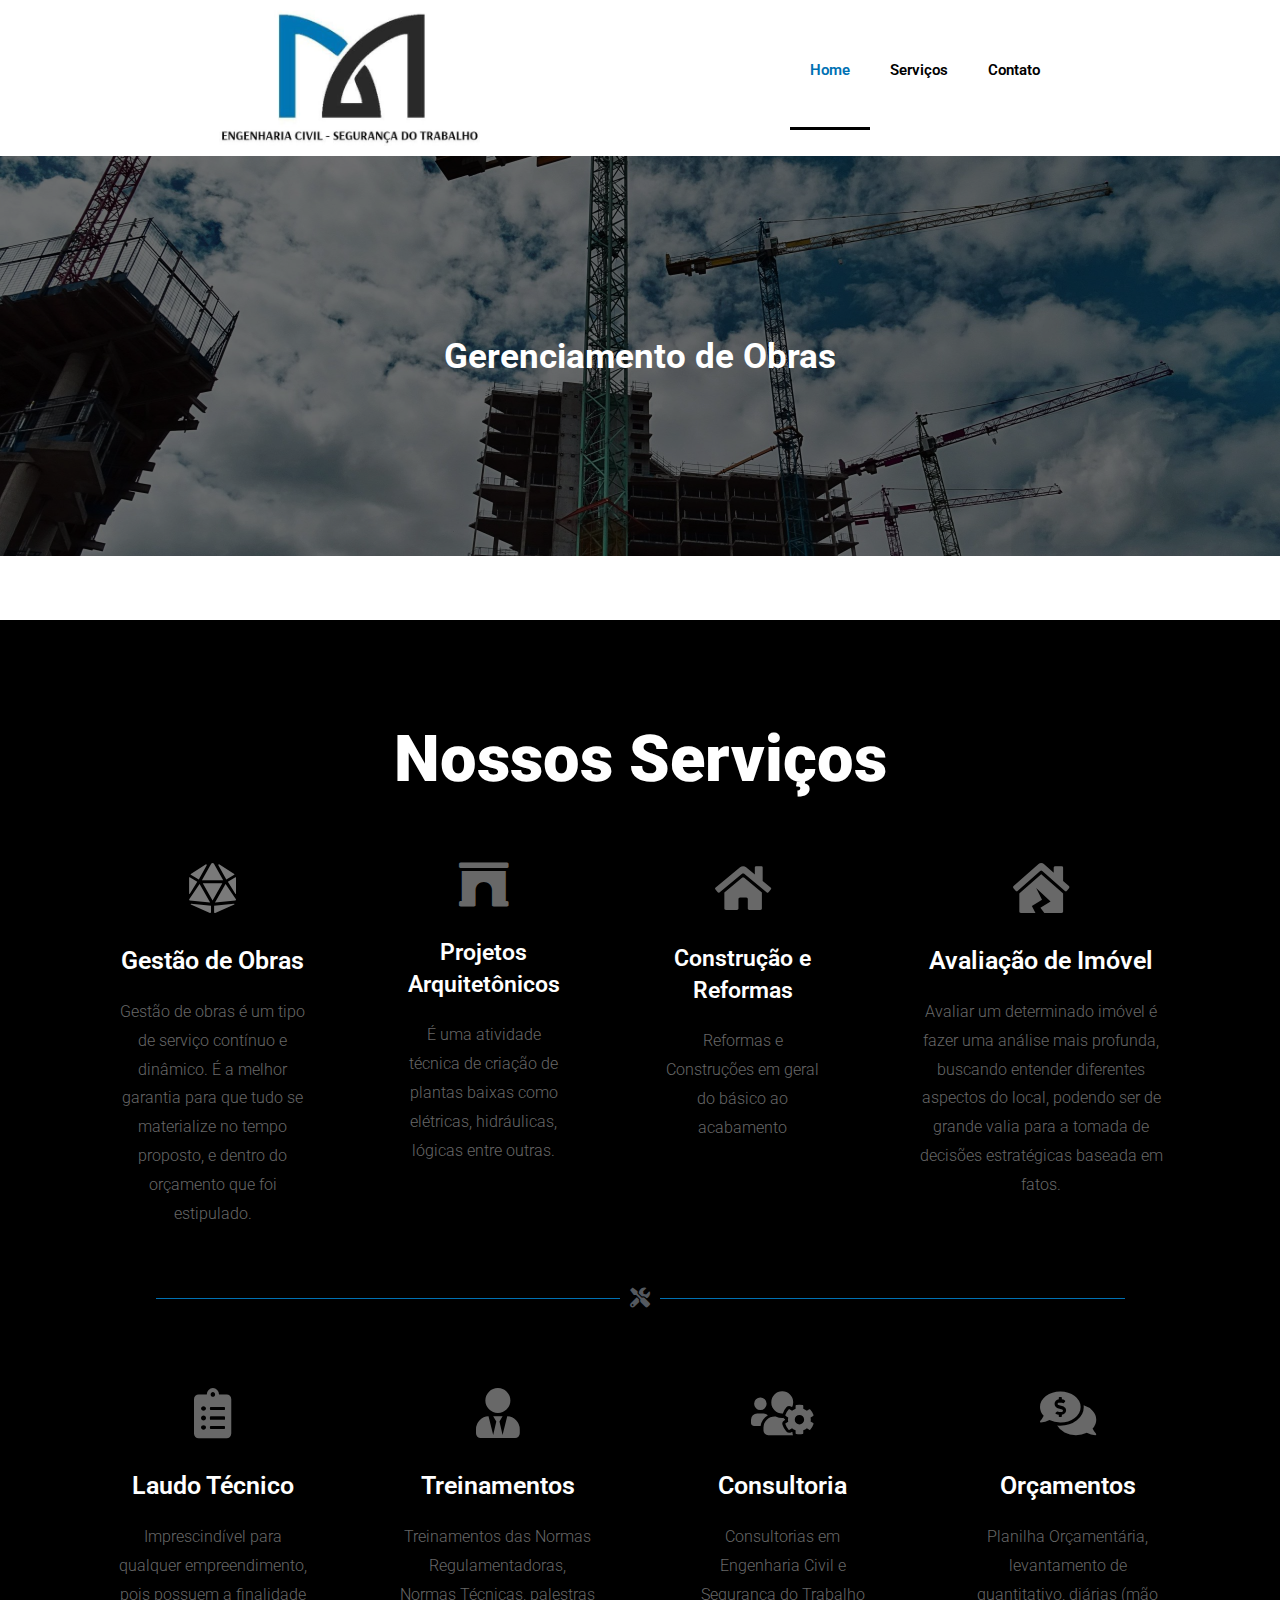
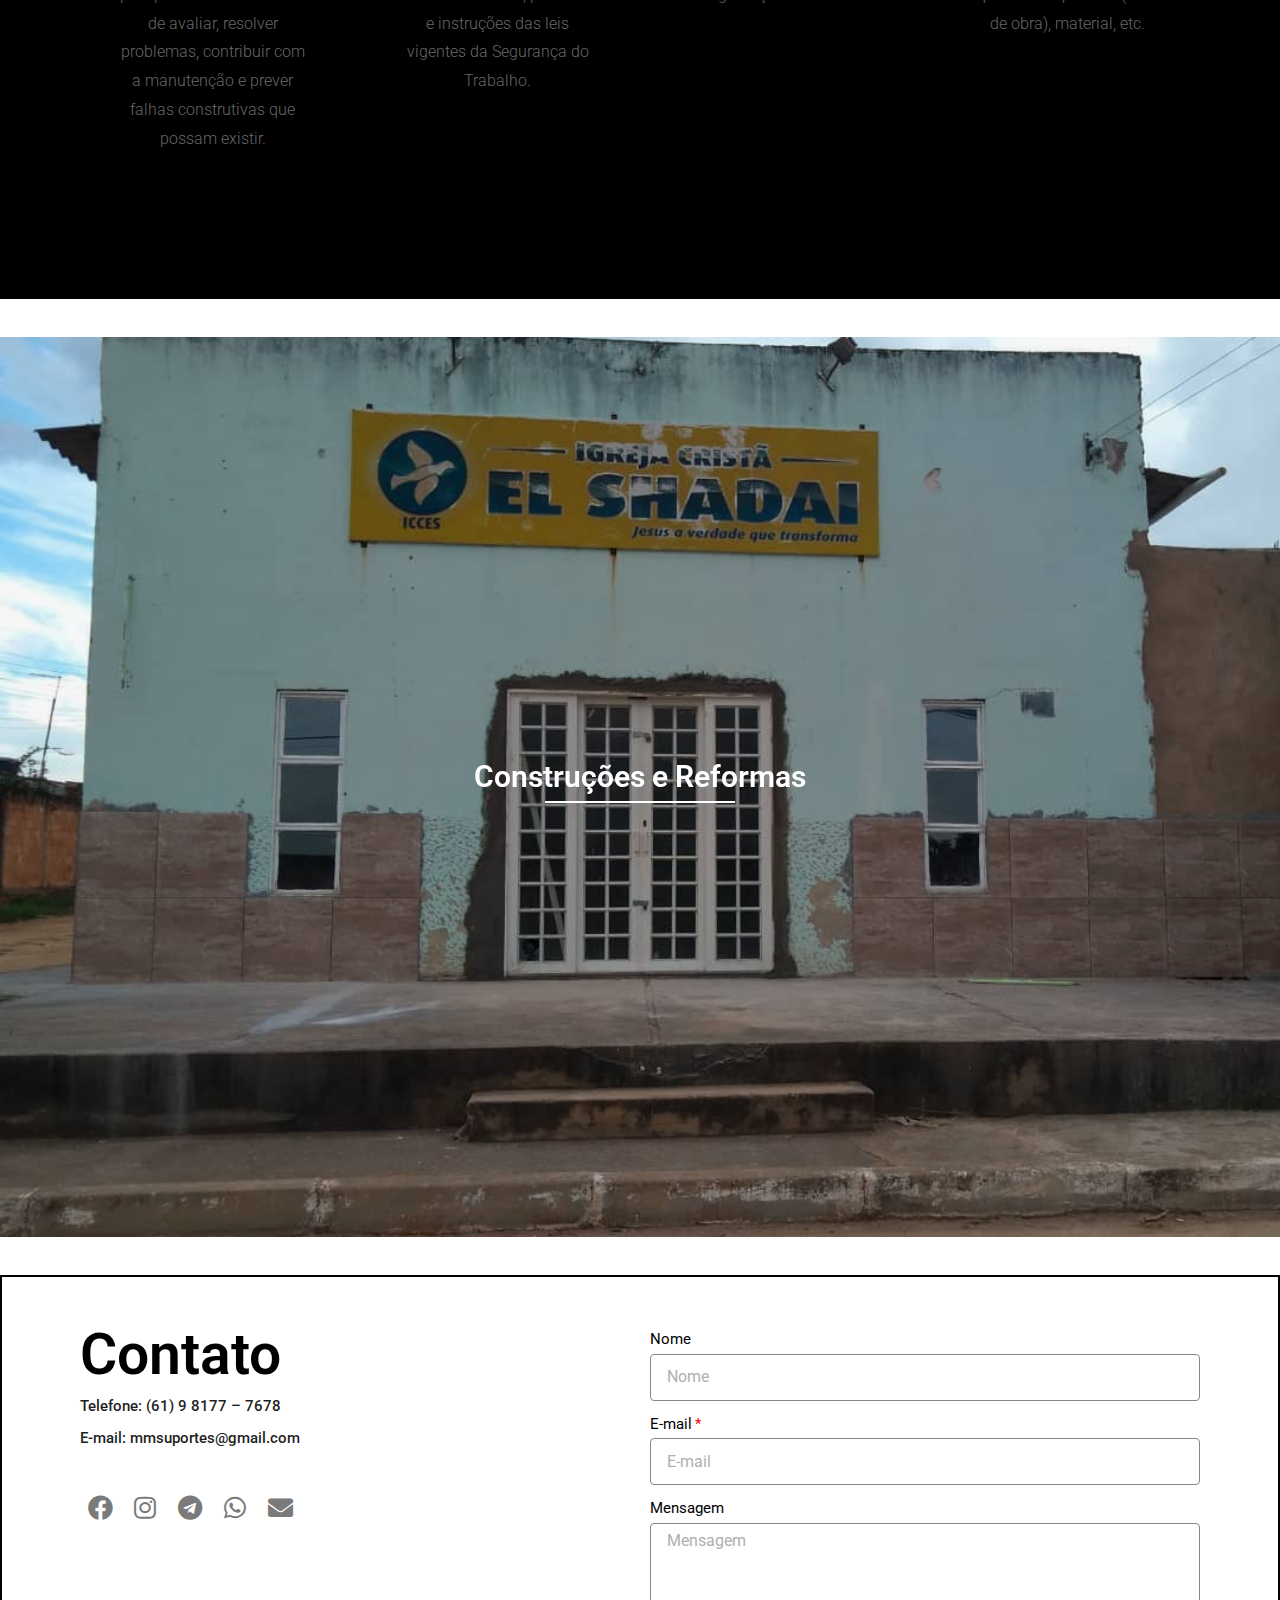
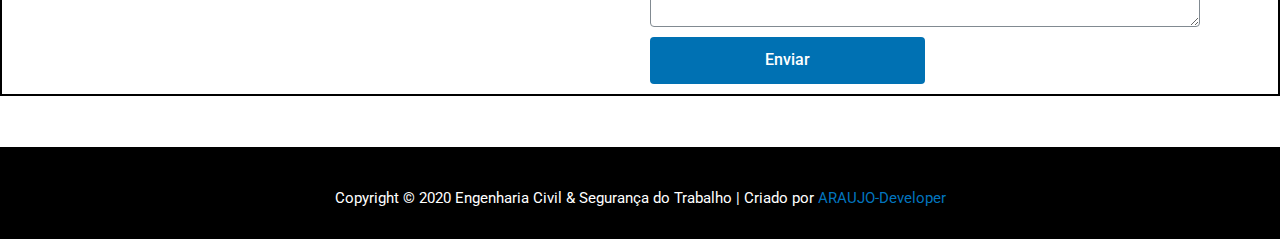
==== commit 8867231e: "atualização da pagina estatica" ====
--- a/index.html
+++ b/index.html
@@ -12,35 +12,35 @@
 <link rel="dns-prefetch" href="//s.w.org">
 
 
-<link rel="stylesheet" id="astra-theme-css-css" href="https://github.com/david-byte/site-machado.git/wp-content/themes/astra/assets/css/minified/style.min.css" media="all">
+<link rel="stylesheet" id="astra-theme-css-css" href="https://david-byte.github.io/site-machado/wp-content/themes/astra/assets/css/minified/style.min.css" media="all">
 <style id="astra-theme-css-inline-css">
-html{font-size:93.75%;}a,.page-title{color:#0274be;}a:hover,a:focus{color:#3a3a3a;}body,button,input,select,textarea,.ast-button,.ast-custom-button{font-family:'Roboto',sans-serif;font-weight:400;font-size:15px;font-size:1rem;text-transform:none;}blockquote{color:#000000;}h1,.entry-content h1,h2,.entry-content h2,h3,.entry-content h3,h4,.entry-content h4,h5,.entry-content h5,h6,.entry-content h6,.site-title,.site-title a{font-family:Helvetica,Verdana,Arial,sans-serif;font-weight:400;}.site-title{font-size:35px;font-size:2.3333333333333rem;}header .site-logo-img .custom-logo-link img{max-width:343px;}.astra-logo-svg{width:343px;}.ast-archive-description .ast-archive-title{font-size:40px;font-size:2.6666666666667rem;}.site-header .site-description{font-size:15px;font-size:1rem;}.entry-title{font-size:40px;font-size:2.6666666666667rem;}.comment-reply-title{font-size:24px;font-size:1.6rem;}.ast-comment-list #cancel-comment-reply-link{font-size:15px;font-size:1rem;}h1,.entry-content h1{font-size:40px;font-size:2.6666666666667rem;font-family:Helvetica,Verdana,Arial,sans-serif;text-transform:none;}h2,.entry-content h2{font-size:30px;font-size:2rem;font-family:Helvetica,Verdana,Arial,sans-serif;text-transform:none;}h3,.entry-content h3{font-size:25px;font-size:1.6666666666667rem;font-family:Helvetica,Verdana,Arial,sans-serif;text-transform:none;}h4,.entry-content h4{font-size:20px;font-size:1.3333333333333rem;}h5,.entry-content h5{font-size:18px;font-size:1.2rem;}h6,.entry-content h6{font-size:15px;font-size:1rem;}.ast-single-post .entry-title,.page-title{font-size:30px;font-size:2rem;}#secondary,#secondary button,#secondary input,#secondary select,#secondary textarea{font-size:15px;font-size:1rem;}::selection{background-color:#ffffff;color:#000000;}body,h1,.entry-title a,.entry-content h1,h2,.entry-content h2,h3,.entry-content h3,h4,.entry-content h4,h5,.entry-content h5,h6,.entry-content h6,.wc-block-grid__product-title{color:#3a3a3a;}.tagcloud a:hover,.tagcloud a:focus,.tagcloud a.current-item{color:#ffffff;border-color:#0274be;background-color:#0274be;}.main-header-menu a,.ast-header-custom-item a{color:#3a3a3a;}.main-header-menu li:hover > a,.main-header-menu li:hover > .ast-menu-toggle,.main-header-menu .ast-masthead-custom-menu-items a:hover,.main-header-menu li.focus > a,.main-header-menu li.focus > .ast-menu-toggle,.main-header-menu .current-menu-item > a,.main-header-menu .current-menu-ancestor > a,.main-header-menu .current_page_item > a,.main-header-menu .current-menu-item > .ast-menu-toggle,.main-header-menu .current-menu-ancestor > .ast-menu-toggle,.main-header-menu .current_page_item > .ast-menu-toggle{color:#0274be;}input:focus,input[type="text"]:focus,input[type="email"]:focus,input[type="url"]:focus,input[type="password"]:focus,input[type="reset"]:focus,input[type="search"]:focus,textarea:focus{border-color:#0274be;}input[type="radio"]:checked,input[type=reset],input[type="checkbox"]:checked,input[type="checkbox"]:hover:checked,input[type="checkbox"]:focus:checked,input[type=range]::-webkit-slider-thumb{border-color:#0274be;background-color:#0274be;box-shadow:none;}.site-footer a:hover + .post-count,.site-footer a:focus + .post-count{background:#0274be;border-color:#0274be;}.footer-adv .footer-adv-overlay{border-top-style:solid;border-top-color:#7a7a7a;}.ast-comment-meta{line-height:1.666666667;font-size:12px;font-size:0.8rem;}.single .nav-links .nav-previous,.single .nav-links .nav-next,.single .ast-author-details .author-title,.ast-comment-meta{color:#0274be;}.entry-meta,.entry-meta *{line-height:1.45;color:#0274be;}.entry-meta a:hover,.entry-meta a:hover *,.entry-meta a:focus,.entry-meta a:focus *{color:#3a3a3a;}.ast-404-layout-1 .ast-404-text{font-size:200px;font-size:13.333333333333rem;}.widget-title{font-size:21px;font-size:1.4rem;color:#3a3a3a;}#cat option,.secondary .calendar_wrap thead a,.secondary .calendar_wrap thead a:visited{color:#0274be;}.secondary .calendar_wrap #today,.ast-progress-val span{background:#0274be;}.secondary a:hover + .post-count,.secondary a:focus + .post-count{background:#0274be;border-color:#0274be;}.calendar_wrap #today > a{color:#ffffff;}.ast-pagination a,.page-links .page-link,.single .post-navigation a{color:#0274be;}.ast-pagination a:hover,.ast-pagination a:focus,.ast-pagination > span:hover:not(.dots),.ast-pagination > span.current,.page-links > .page-link,.page-links .page-link:hover,.post-navigation a:hover{color:#3a3a3a;}.ast-header-break-point .ast-mobile-menu-buttons-minimal.menu-toggle{background:transparent;color:#ffffff;}.ast-header-break-point .ast-mobile-menu-buttons-outline.menu-toggle{background:transparent;border:1px solid #ffffff;color:#ffffff;}.ast-header-break-point .ast-mobile-menu-buttons-fill.menu-toggle{background:#ffffff;color:#ffffff;}@media (min-width:1200px){.ast-separate-container.ast-right-sidebar .entry-content .wp-block-image.alignfull,.ast-separate-container.ast-left-sidebar .entry-content .wp-block-image.alignfull,.ast-separate-container.ast-right-sidebar .entry-content .wp-block-cover.alignfull,.ast-separate-container.ast-left-sidebar .entry-content .wp-block-cover.alignfull{margin-left:-6.67em;margin-right:-6.67em;max-width:unset;width:unset;}.ast-separate-container.ast-right-sidebar .entry-content .wp-block-image.alignwide,.ast-separate-container.ast-left-sidebar .entry-content .wp-block-image.alignwide,.ast-separate-container.ast-right-sidebar .entry-content .wp-block-cover.alignwide,.ast-separate-container.ast-left-sidebar .entry-content .wp-block-cover.alignwide{margin-left:-20px;margin-right:-20px;max-width:unset;width:unset;}.wp-block-group .has-background{padding:20px;}}@media (max-width:921px){#secondary.secondary{padding-top:0;}.ast-separate-container .ast-article-post,.ast-separate-container .ast-article-single{padding:1.5em 2.14em;}.ast-separate-container #primary,.ast-separate-container #secondary{padding:1.5em 0;}.ast-separate-container.ast-right-sidebar #secondary{padding-left:1em;padding-right:1em;}.ast-separate-container.ast-two-container #secondary{padding-left:0;padding-right:0;}.ast-page-builder-template .entry-header #secondary{margin-top:1.5em;}.ast-page-builder-template #secondary{margin-top:1.5em;}#primary,#secondary{padding:1.5em 0;margin:0;}.ast-left-sidebar #content > .ast-container{display:flex;flex-direction:column-reverse;width:100%;}.ast-author-box img.avatar{margin:20px 0 0 0;}.ast-pagination{padding-top:1.5em;text-align:center;}.ast-pagination .next.page-numbers{display:inherit;float:none;}}@media (max-width:921px){.ast-page-builder-template.ast-left-sidebar #secondary{padding-right:20px;}.ast-page-builder-template.ast-right-sidebar #secondary{padding-left:20px;}.ast-right-sidebar #primary{padding-right:0;}.ast-right-sidebar #secondary{padding-left:0;}.ast-left-sidebar #primary{padding-left:0;}.ast-left-sidebar #secondary{padding-right:0;}.ast-pagination .prev.page-numbers{padding-left:.5em;}.ast-pagination .next.page-numbers{padding-right:.5em;}}@media (min-width:922px){.ast-separate-container.ast-right-sidebar #primary,.ast-separate-container.ast-left-sidebar #primary{border:0;}.ast-separate-container.ast-right-sidebar #secondary,.ast-separate-container.ast-left-sidebar #secondary{border:0;margin-left:auto;margin-right:auto;}.ast-separate-container.ast-two-container #secondary .widget:last-child{margin-bottom:0;}.ast-separate-container .ast-comment-list li .comment-respond{padding-left:2.66666em;padding-right:2.66666em;}.ast-author-box{-js-display:flex;display:flex;}.ast-author-bio{flex:1;}.error404.ast-separate-container #primary,.search-no-results.ast-separate-container #primary{margin-bottom:4em;}}@media (min-width:922px){.ast-right-sidebar #primary{border-right:1px solid #eee;}.ast-right-sidebar #secondary{border-left:1px solid #eee;margin-left:-1px;}.ast-left-sidebar #primary{border-left:1px solid #eee;}.ast-left-sidebar #secondary{border-right:1px solid #eee;margin-right:-1px;}.ast-separate-container.ast-two-container.ast-right-sidebar #secondary{padding-left:30px;padding-right:0;}.ast-separate-container.ast-two-container.ast-left-sidebar #secondary{padding-right:30px;padding-left:0;}}.wp-block-button .wp-block-button__link,{color:#ffffff;}.wp-block-button .wp-block-button__link{border-style:solid;border-top-width:0;border-right-width:0;border-left-width:0;border-bottom-width:0;border-color:#ffffff;background-color:#ffffff;color:#ffffff;font-family:inherit;font-weight:inherit;line-height:1;border-radius:2px;padding-top:10px;padding-right:40px;padding-bottom:10px;padding-left:40px;}.wp-block-button .wp-block-button__link:hover,.wp-block-button .wp-block-button__link:focus{color:#000000;background-color:#3a3a3a;border-color:#3a3a3a;}.menu-toggle,button,.ast-button,.ast-custom-button,.button,input#submit,input[type="button"],input[type="submit"],input[type="reset"]{border-style:solid;border-top-width:0;border-right-width:0;border-left-width:0;border-bottom-width:0;color:#ffffff;border-color:#ffffff;background-color:#ffffff;border-radius:2px;padding-top:10px;padding-right:40px;padding-bottom:10px;padding-left:40px;font-family:inherit;font-weight:inherit;line-height:1;}button:focus,.menu-toggle:hover,button:hover,.ast-button:hover,.button:hover,input[type=reset]:hover,input[type=reset]:focus,input#submit:hover,input#submit:focus,input[type="button"]:hover,input[type="button"]:focus,input[type="submit"]:hover,input[type="submit"]:focus{color:#000000;background-color:#3a3a3a;border-color:#3a3a3a;}@media (min-width:921px){.ast-container{max-width:100%;}}@media (min-width:544px){.ast-container{max-width:100%;}}@media (max-width:544px){.ast-separate-container .ast-article-post,.ast-separate-container .ast-article-single{padding:1.5em 1em;}.ast-separate-container #content .ast-container{padding-left:0.54em;padding-right:0.54em;}.ast-separate-container #secondary{padding-top:0;}.ast-separate-container.ast-two-container #secondary .widget{margin-bottom:1.5em;padding-left:1em;padding-right:1em;}.ast-separate-container .comments-count-wrapper{padding:1.5em 1em;}.ast-separate-container .ast-comment-list li.depth-1{padding:1.5em 1em;margin-bottom:1.5em;}.ast-separate-container .ast-comment-list .bypostauthor{padding:.5em;}.ast-separate-container .ast-archive-description{padding:1.5em 1em;}.ast-search-menu-icon.ast-dropdown-active .search-field{width:170px;}}@media (max-width:544px){.ast-comment-list .children{margin-left:0.66666em;}.ast-separate-container .ast-comment-list .bypostauthor li{padding:0 0 0 .5em;}}@media (max-width:921px){.ast-mobile-header-stack .main-header-bar .ast-search-menu-icon{display:inline-block;}.ast-header-break-point.ast-header-custom-item-outside .ast-mobile-header-stack .main-header-bar .ast-search-icon{margin:0;}.ast-comment-avatar-wrap img{max-width:2.5em;}.comments-area{margin-top:1.5em;}.ast-separate-container .comments-count-wrapper{padding:2em 2.14em;}.ast-separate-container .ast-comment-list li.depth-1{padding:1.5em 2.14em;}.ast-separate-container .comment-respond{padding:2em 2.14em;}}@media (max-width:921px){.ast-header-break-point .main-header-bar .ast-search-menu-icon.slide-search .search-form{right:0;}.ast-header-break-point .ast-mobile-header-stack .main-header-bar .ast-search-menu-icon.slide-search .search-form{right:-1em;}.ast-comment-avatar-wrap{margin-right:0.5em;}}@media (max-width:544px){.ast-separate-container .comment-respond{padding:1.5em 1em;}}@media (min-width:545px){.ast-page-builder-template .comments-area,.single.ast-page-builder-template .entry-header,.single.ast-page-builder-template .post-navigation{max-width:1240px;margin-left:auto;margin-right:auto;}}body,.ast-separate-container{background-color:#ffffff;background-image:none;}@media (max-width:921px){.ast-archive-description .ast-archive-title{font-size:40px;}.entry-title{font-size:30px;}h1,.entry-content h1{font-size:30px;}h2,.entry-content h2{font-size:25px;}h3,.entry-content h3{font-size:20px;}.ast-single-post .entry-title,.page-title{font-size:30px;}}@media (max-width:544px){.ast-archive-description .ast-archive-title{font-size:40px;}.entry-title{font-size:30px;}h1,.entry-content h1{font-size:30px;}h2,.entry-content h2{font-size:25px;}h3,.entry-content h3{font-size:20px;}.ast-single-post .entry-title,.page-title{font-size:30px;}.ast-header-break-point .site-branding img,.ast-header-break-point #masthead .site-logo-img .custom-logo-link img{max-width:196px;}.astra-logo-svg{width:196px;}.ast-header-break-point .site-logo-img .custom-mobile-logo-link img{max-width:196px;}}@media (max-width:921px){html{font-size:85.5%;}}@media (max-width:544px){html{font-size:85.5%;}}@media (min-width:922px){.ast-container{max-width:1240px;}}@font-face {font-family: "Astra";src: url(https://github.com/david-byte/site-machado.git/wp-content/themes/astra/assets/fonts/astra.woff) format("woff"),url(https://github.com/david-byte/site-machado.git/wp-content/themes/astra/assets/fonts/astra.ttf) format("truetype"),url(https://github.com/david-byte/site-machado.git/wp-content/themes/astra/assets/fonts/astra.svg#astra) format("svg");font-weight: normal;font-style: normal;font-display: fallback;}@media (max-width:921px) {.main-header-bar .main-header-bar-navigation{display:none;}}.ast-desktop .main-header-menu.submenu-with-border .sub-menu,.ast-desktop .main-header-menu.submenu-with-border .children,.ast-desktop .main-header-menu.submenu-with-border .astra-full-megamenu-wrapper{border-color:#ffffff;}.ast-desktop .main-header-menu.submenu-with-border .sub-menu,.ast-desktop .main-header-menu.submenu-with-border .children{border-top-width:2px;border-right-width:0px;border-left-width:0px;border-bottom-width:0px;border-style:solid;}.ast-desktop .main-header-menu.submenu-with-border .sub-menu .sub-menu,.ast-desktop .main-header-menu.submenu-with-border .children .children{top:-2px;}.ast-desktop .main-header-menu.submenu-with-border .sub-menu a,.ast-desktop .main-header-menu.submenu-with-border .children a{border-bottom-width:0px;border-style:solid;border-color:#eaeaea;}@media (min-width:922px){.main-header-menu .sub-menu li.ast-left-align-sub-menu:hover > ul,.main-header-menu .sub-menu li.ast-left-align-sub-menu.focus > ul{margin-left:-0px;}}@media (max-width:920px){.ast-404-layout-1 .ast-404-text{font-size:100px;font-size:6.6666666666667rem;}}#masthead .ast-container,.ast-header-breadcrumb .ast-container{max-width:100%;padding-left:35px;padding-right:35px;}@media (max-width:921px){#masthead .ast-container,.ast-header-breadcrumb .ast-container{padding-left:20px;padding-right:20px;}}#masthead .ast-container,.ast-header-breadcrumb .ast-container{max-width:100%;padding-left:35px;padding-right:35px;}@media (max-width:921px){#masthead .ast-container,.ast-header-breadcrumb .ast-container{padding-left:20px;padding-right:20px;}}.ast-breadcrumbs .trail-browse,.ast-breadcrumbs .trail-items,.ast-breadcrumbs .trail-items li{display:inline-block;margin:0;padding:0;border:none;background:inherit;text-indent:0;}.ast-breadcrumbs .trail-browse{font-size:inherit;font-style:inherit;font-weight:inherit;color:inherit;}.ast-breadcrumbs .trail-items{list-style:none;}.trail-items li::after{padding:0 0.3em;content:"\00bb";}.trail-items li:last-of-type::after{display:none;}.ast-header-break-point .main-header-bar{border-bottom-width:0;}@media (min-width:922px){.main-header-bar{border-bottom-width:0;}}.ast-safari-browser-less-than-11 .main-header-menu .menu-item, .ast-safari-browser-less-than-11 .main-header-bar .ast-masthead-custom-menu-items{display:block;}.main-header-menu .menu-item, .main-header-bar .ast-masthead-custom-menu-items{-js-display:flex;display:flex;-webkit-box-pack:center;-webkit-justify-content:center;-moz-box-pack:center;-ms-flex-pack:center;justify-content:center;-webkit-box-orient:vertical;-webkit-box-direction:normal;-webkit-flex-direction:column;-moz-box-orient:vertical;-moz-box-direction:normal;-ms-flex-direction:column;flex-direction:column;}.main-header-menu > .menu-item > a{height:100%;-webkit-box-align:center;-webkit-align-items:center;-moz-box-align:center;-ms-flex-align:center;align-items:center;-js-display:flex;display:flex;}.ast-primary-menu-disabled .main-header-bar .ast-masthead-custom-menu-items{flex:unset;}
+html{font-size:93.75%;}a,.page-title{color:#0274be;}a:hover,a:focus{color:#3a3a3a;}body,button,input,select,textarea,.ast-button,.ast-custom-button{font-family:'Roboto',sans-serif;font-weight:400;font-size:15px;font-size:1rem;text-transform:none;}blockquote{color:#000000;}h1,.entry-content h1,h2,.entry-content h2,h3,.entry-content h3,h4,.entry-content h4,h5,.entry-content h5,h6,.entry-content h6,.site-title,.site-title a{font-family:Helvetica,Verdana,Arial,sans-serif;font-weight:400;}.site-title{font-size:35px;font-size:2.3333333333333rem;}header .site-logo-img .custom-logo-link img{max-width:343px;}.astra-logo-svg{width:343px;}.ast-archive-description .ast-archive-title{font-size:40px;font-size:2.6666666666667rem;}.site-header .site-description{font-size:15px;font-size:1rem;}.entry-title{font-size:40px;font-size:2.6666666666667rem;}.comment-reply-title{font-size:24px;font-size:1.6rem;}.ast-comment-list #cancel-comment-reply-link{font-size:15px;font-size:1rem;}h1,.entry-content h1{font-size:40px;font-size:2.6666666666667rem;font-family:Helvetica,Verdana,Arial,sans-serif;text-transform:none;}h2,.entry-content h2{font-size:30px;font-size:2rem;font-family:Helvetica,Verdana,Arial,sans-serif;text-transform:none;}h3,.entry-content h3{font-size:25px;font-size:1.6666666666667rem;font-family:Helvetica,Verdana,Arial,sans-serif;text-transform:none;}h4,.entry-content h4{font-size:20px;font-size:1.3333333333333rem;}h5,.entry-content h5{font-size:18px;font-size:1.2rem;}h6,.entry-content h6{font-size:15px;font-size:1rem;}.ast-single-post .entry-title,.page-title{font-size:30px;font-size:2rem;}#secondary,#secondary button,#secondary input,#secondary select,#secondary textarea{font-size:15px;font-size:1rem;}::selection{background-color:#ffffff;color:#000000;}body,h1,.entry-title a,.entry-content h1,h2,.entry-content h2,h3,.entry-content h3,h4,.entry-content h4,h5,.entry-content h5,h6,.entry-content h6,.wc-block-grid__product-title{color:#3a3a3a;}.tagcloud a:hover,.tagcloud a:focus,.tagcloud a.current-item{color:#ffffff;border-color:#0274be;background-color:#0274be;}.main-header-menu a,.ast-header-custom-item a{color:#3a3a3a;}.main-header-menu li:hover > a,.main-header-menu li:hover > .ast-menu-toggle,.main-header-menu .ast-masthead-custom-menu-items a:hover,.main-header-menu li.focus > a,.main-header-menu li.focus > .ast-menu-toggle,.main-header-menu .current-menu-item > a,.main-header-menu .current-menu-ancestor > a,.main-header-menu .current_page_item > a,.main-header-menu .current-menu-item > .ast-menu-toggle,.main-header-menu .current-menu-ancestor > .ast-menu-toggle,.main-header-menu .current_page_item > .ast-menu-toggle{color:#0274be;}input:focus,input[type="text"]:focus,input[type="email"]:focus,input[type="url"]:focus,input[type="password"]:focus,input[type="reset"]:focus,input[type="search"]:focus,textarea:focus{border-color:#0274be;}input[type="radio"]:checked,input[type=reset],input[type="checkbox"]:checked,input[type="checkbox"]:hover:checked,input[type="checkbox"]:focus:checked,input[type=range]::-webkit-slider-thumb{border-color:#0274be;background-color:#0274be;box-shadow:none;}.site-footer a:hover + .post-count,.site-footer a:focus + .post-count{background:#0274be;border-color:#0274be;}.footer-adv .footer-adv-overlay{border-top-style:solid;border-top-color:#7a7a7a;}.ast-comment-meta{line-height:1.666666667;font-size:12px;font-size:0.8rem;}.single .nav-links .nav-previous,.single .nav-links .nav-next,.single .ast-author-details .author-title,.ast-comment-meta{color:#0274be;}.entry-meta,.entry-meta *{line-height:1.45;color:#0274be;}.entry-meta a:hover,.entry-meta a:hover *,.entry-meta a:focus,.entry-meta a:focus *{color:#3a3a3a;}.ast-404-layout-1 .ast-404-text{font-size:200px;font-size:13.333333333333rem;}.widget-title{font-size:21px;font-size:1.4rem;color:#3a3a3a;}#cat option,.secondary .calendar_wrap thead a,.secondary .calendar_wrap thead a:visited{color:#0274be;}.secondary .calendar_wrap #today,.ast-progress-val span{background:#0274be;}.secondary a:hover + .post-count,.secondary a:focus + .post-count{background:#0274be;border-color:#0274be;}.calendar_wrap #today > a{color:#ffffff;}.ast-pagination a,.page-links .page-link,.single .post-navigation a{color:#0274be;}.ast-pagination a:hover,.ast-pagination a:focus,.ast-pagination > span:hover:not(.dots),.ast-pagination > span.current,.page-links > .page-link,.page-links .page-link:hover,.post-navigation a:hover{color:#3a3a3a;}.ast-header-break-point .ast-mobile-menu-buttons-minimal.menu-toggle{background:transparent;color:#ffffff;}.ast-header-break-point .ast-mobile-menu-buttons-outline.menu-toggle{background:transparent;border:1px solid #ffffff;color:#ffffff;}.ast-header-break-point .ast-mobile-menu-buttons-fill.menu-toggle{background:#ffffff;color:#ffffff;}@media (min-width:1200px){.ast-separate-container.ast-right-sidebar .entry-content .wp-block-image.alignfull,.ast-separate-container.ast-left-sidebar .entry-content .wp-block-image.alignfull,.ast-separate-container.ast-right-sidebar .entry-content .wp-block-cover.alignfull,.ast-separate-container.ast-left-sidebar .entry-content .wp-block-cover.alignfull{margin-left:-6.67em;margin-right:-6.67em;max-width:unset;width:unset;}.ast-separate-container.ast-right-sidebar .entry-content .wp-block-image.alignwide,.ast-separate-container.ast-left-sidebar .entry-content .wp-block-image.alignwide,.ast-separate-container.ast-right-sidebar .entry-content .wp-block-cover.alignwide,.ast-separate-container.ast-left-sidebar .entry-content .wp-block-cover.alignwide{margin-left:-20px;margin-right:-20px;max-width:unset;width:unset;}.wp-block-group .has-background{padding:20px;}}@media (max-width:921px){#secondary.secondary{padding-top:0;}.ast-separate-container .ast-article-post,.ast-separate-container .ast-article-single{padding:1.5em 2.14em;}.ast-separate-container #primary,.ast-separate-container #secondary{padding:1.5em 0;}.ast-separate-container.ast-right-sidebar #secondary{padding-left:1em;padding-right:1em;}.ast-separate-container.ast-two-container #secondary{padding-left:0;padding-right:0;}.ast-page-builder-template .entry-header #secondary{margin-top:1.5em;}.ast-page-builder-template #secondary{margin-top:1.5em;}#primary,#secondary{padding:1.5em 0;margin:0;}.ast-left-sidebar #content > .ast-container{display:flex;flex-direction:column-reverse;width:100%;}.ast-author-box img.avatar{margin:20px 0 0 0;}.ast-pagination{padding-top:1.5em;text-align:center;}.ast-pagination .next.page-numbers{display:inherit;float:none;}}@media (max-width:921px){.ast-page-builder-template.ast-left-sidebar #secondary{padding-right:20px;}.ast-page-builder-template.ast-right-sidebar #secondary{padding-left:20px;}.ast-right-sidebar #primary{padding-right:0;}.ast-right-sidebar #secondary{padding-left:0;}.ast-left-sidebar #primary{padding-left:0;}.ast-left-sidebar #secondary{padding-right:0;}.ast-pagination .prev.page-numbers{padding-left:.5em;}.ast-pagination .next.page-numbers{padding-right:.5em;}}@media (min-width:922px){.ast-separate-container.ast-right-sidebar #primary,.ast-separate-container.ast-left-sidebar #primary{border:0;}.ast-separate-container.ast-right-sidebar #secondary,.ast-separate-container.ast-left-sidebar #secondary{border:0;margin-left:auto;margin-right:auto;}.ast-separate-container.ast-two-container #secondary .widget:last-child{margin-bottom:0;}.ast-separate-container .ast-comment-list li .comment-respond{padding-left:2.66666em;padding-right:2.66666em;}.ast-author-box{-js-display:flex;display:flex;}.ast-author-bio{flex:1;}.error404.ast-separate-container #primary,.search-no-results.ast-separate-container #primary{margin-bottom:4em;}}@media (min-width:922px){.ast-right-sidebar #primary{border-right:1px solid #eee;}.ast-right-sidebar #secondary{border-left:1px solid #eee;margin-left:-1px;}.ast-left-sidebar #primary{border-left:1px solid #eee;}.ast-left-sidebar #secondary{border-right:1px solid #eee;margin-right:-1px;}.ast-separate-container.ast-two-container.ast-right-sidebar #secondary{padding-left:30px;padding-right:0;}.ast-separate-container.ast-two-container.ast-left-sidebar #secondary{padding-right:30px;padding-left:0;}}.wp-block-button .wp-block-button__link,{color:#ffffff;}.wp-block-button .wp-block-button__link{border-style:solid;border-top-width:0;border-right-width:0;border-left-width:0;border-bottom-width:0;border-color:#ffffff;background-color:#ffffff;color:#ffffff;font-family:inherit;font-weight:inherit;line-height:1;border-radius:2px;padding-top:10px;padding-right:40px;padding-bottom:10px;padding-left:40px;}.wp-block-button .wp-block-button__link:hover,.wp-block-button .wp-block-button__link:focus{color:#000000;background-color:#3a3a3a;border-color:#3a3a3a;}.menu-toggle,button,.ast-button,.ast-custom-button,.button,input#submit,input[type="button"],input[type="submit"],input[type="reset"]{border-style:solid;border-top-width:0;border-right-width:0;border-left-width:0;border-bottom-width:0;color:#ffffff;border-color:#ffffff;background-color:#ffffff;border-radius:2px;padding-top:10px;padding-right:40px;padding-bottom:10px;padding-left:40px;font-family:inherit;font-weight:inherit;line-height:1;}button:focus,.menu-toggle:hover,button:hover,.ast-button:hover,.button:hover,input[type=reset]:hover,input[type=reset]:focus,input#submit:hover,input#submit:focus,input[type="button"]:hover,input[type="button"]:focus,input[type="submit"]:hover,input[type="submit"]:focus{color:#000000;background-color:#3a3a3a;border-color:#3a3a3a;}@media (min-width:921px){.ast-container{max-width:100%;}}@media (min-width:544px){.ast-container{max-width:100%;}}@media (max-width:544px){.ast-separate-container .ast-article-post,.ast-separate-container .ast-article-single{padding:1.5em 1em;}.ast-separate-container #content .ast-container{padding-left:0.54em;padding-right:0.54em;}.ast-separate-container #secondary{padding-top:0;}.ast-separate-container.ast-two-container #secondary .widget{margin-bottom:1.5em;padding-left:1em;padding-right:1em;}.ast-separate-container .comments-count-wrapper{padding:1.5em 1em;}.ast-separate-container .ast-comment-list li.depth-1{padding:1.5em 1em;margin-bottom:1.5em;}.ast-separate-container .ast-comment-list .bypostauthor{padding:.5em;}.ast-separate-container .ast-archive-description{padding:1.5em 1em;}.ast-search-menu-icon.ast-dropdown-active .search-field{width:170px;}}@media (max-width:544px){.ast-comment-list .children{margin-left:0.66666em;}.ast-separate-container .ast-comment-list .bypostauthor li{padding:0 0 0 .5em;}}@media (max-width:921px){.ast-mobile-header-stack .main-header-bar .ast-search-menu-icon{display:inline-block;}.ast-header-break-point.ast-header-custom-item-outside .ast-mobile-header-stack .main-header-bar .ast-search-icon{margin:0;}.ast-comment-avatar-wrap img{max-width:2.5em;}.comments-area{margin-top:1.5em;}.ast-separate-container .comments-count-wrapper{padding:2em 2.14em;}.ast-separate-container .ast-comment-list li.depth-1{padding:1.5em 2.14em;}.ast-separate-container .comment-respond{padding:2em 2.14em;}}@media (max-width:921px){.ast-header-break-point .main-header-bar .ast-search-menu-icon.slide-search .search-form{right:0;}.ast-header-break-point .ast-mobile-header-stack .main-header-bar .ast-search-menu-icon.slide-search .search-form{right:-1em;}.ast-comment-avatar-wrap{margin-right:0.5em;}}@media (max-width:544px){.ast-separate-container .comment-respond{padding:1.5em 1em;}}@media (min-width:545px){.ast-page-builder-template .comments-area,.single.ast-page-builder-template .entry-header,.single.ast-page-builder-template .post-navigation{max-width:1240px;margin-left:auto;margin-right:auto;}}body,.ast-separate-container{background-color:#ffffff;background-image:none;}@media (max-width:921px){.ast-archive-description .ast-archive-title{font-size:40px;}.entry-title{font-size:30px;}h1,.entry-content h1{font-size:30px;}h2,.entry-content h2{font-size:25px;}h3,.entry-content h3{font-size:20px;}.ast-single-post .entry-title,.page-title{font-size:30px;}}@media (max-width:544px){.ast-archive-description .ast-archive-title{font-size:40px;}.entry-title{font-size:30px;}h1,.entry-content h1{font-size:30px;}h2,.entry-content h2{font-size:25px;}h3,.entry-content h3{font-size:20px;}.ast-single-post .entry-title,.page-title{font-size:30px;}.ast-header-break-point .site-branding img,.ast-header-break-point #masthead .site-logo-img .custom-logo-link img{max-width:196px;}.astra-logo-svg{width:196px;}.ast-header-break-point .site-logo-img .custom-mobile-logo-link img{max-width:196px;}}@media (max-width:921px){html{font-size:85.5%;}}@media (max-width:544px){html{font-size:85.5%;}}@media (min-width:922px){.ast-container{max-width:1240px;}}@font-face {font-family: "Astra";src: url(https://david-byte.github.io/site-machado/wp-content/themes/astra/assets/fonts/astra.woff) format("woff"),url(https://david-byte.github.io/site-machado/wp-content/themes/astra/assets/fonts/astra.ttf) format("truetype"),url(https://david-byte.github.io/site-machado/wp-content/themes/astra/assets/fonts/astra.svg#astra) format("svg");font-weight: normal;font-style: normal;font-display: fallback;}@media (max-width:921px) {.main-header-bar .main-header-bar-navigation{display:none;}}.ast-desktop .main-header-menu.submenu-with-border .sub-menu,.ast-desktop .main-header-menu.submenu-with-border .children,.ast-desktop .main-header-menu.submenu-with-border .astra-full-megamenu-wrapper{border-color:#ffffff;}.ast-desktop .main-header-menu.submenu-with-border .sub-menu,.ast-desktop .main-header-menu.submenu-with-border .children{border-top-width:2px;border-right-width:0px;border-left-width:0px;border-bottom-width:0px;border-style:solid;}.ast-desktop .main-header-menu.submenu-with-border .sub-menu .sub-menu,.ast-desktop .main-header-menu.submenu-with-border .children .children{top:-2px;}.ast-desktop .main-header-menu.submenu-with-border .sub-menu a,.ast-desktop .main-header-menu.submenu-with-border .children a{border-bottom-width:0px;border-style:solid;border-color:#eaeaea;}@media (min-width:922px){.main-header-menu .sub-menu li.ast-left-align-sub-menu:hover > ul,.main-header-menu .sub-menu li.ast-left-align-sub-menu.focus > ul{margin-left:-0px;}}@media (max-width:920px){.ast-404-layout-1 .ast-404-text{font-size:100px;font-size:6.6666666666667rem;}}#masthead .ast-container,.ast-header-breadcrumb .ast-container{max-width:100%;padding-left:35px;padding-right:35px;}@media (max-width:921px){#masthead .ast-container,.ast-header-breadcrumb .ast-container{padding-left:20px;padding-right:20px;}}#masthead .ast-container,.ast-header-breadcrumb .ast-container{max-width:100%;padding-left:35px;padding-right:35px;}@media (max-width:921px){#masthead .ast-container,.ast-header-breadcrumb .ast-container{padding-left:20px;padding-right:20px;}}.ast-breadcrumbs .trail-browse,.ast-breadcrumbs .trail-items,.ast-breadcrumbs .trail-items li{display:inline-block;margin:0;padding:0;border:none;background:inherit;text-indent:0;}.ast-breadcrumbs .trail-browse{font-size:inherit;font-style:inherit;font-weight:inherit;color:inherit;}.ast-breadcrumbs .trail-items{list-style:none;}.trail-items li::after{padding:0 0.3em;content:"\00bb";}.trail-items li:last-of-type::after{display:none;}.ast-header-break-point .main-header-bar{border-bottom-width:0;}@media (min-width:922px){.main-header-bar{border-bottom-width:0;}}.ast-safari-browser-less-than-11 .main-header-menu .menu-item, .ast-safari-browser-less-than-11 .main-header-bar .ast-masthead-custom-menu-items{display:block;}.main-header-menu .menu-item, .main-header-bar .ast-masthead-custom-menu-items{-js-display:flex;display:flex;-webkit-box-pack:center;-webkit-justify-content:center;-moz-box-pack:center;-ms-flex-pack:center;justify-content:center;-webkit-box-orient:vertical;-webkit-box-direction:normal;-webkit-flex-direction:column;-moz-box-orient:vertical;-moz-box-direction:normal;-ms-flex-direction:column;flex-direction:column;}.main-header-menu > .menu-item > a{height:100%;-webkit-box-align:center;-webkit-align-items:center;-moz-box-align:center;-ms-flex-align:center;align-items:center;-js-display:flex;display:flex;}.ast-primary-menu-disabled .main-header-bar .ast-masthead-custom-menu-items{flex:unset;}
 </style>
 <link rel="stylesheet" id="astra-google-fonts-css" href="//fonts.googleapis.com/css?family=Roboto%3A400%2C700&display=fallback&ver=2.4.5" media="all">
-<link rel="stylesheet" id="wp-block-library-css" href="https://github.com/david-byte/site-machado.git/wp-includes/css/dist/block-library/style.min.css" media="all">
-<link rel="stylesheet" id="elementor-icons-css" href="https://github.com/david-byte/site-machado.git/wp-content/plugins/elementor/assets/lib/eicons/css/elementor-icons.min.css" media="all">
-<link rel="stylesheet" id="elementor-animations-css" href="https://github.com/david-byte/site-machado.git/wp-content/plugins/elementor/assets/lib/animations/animations.min.css" media="all">
-<link rel="stylesheet" id="elementor-frontend-css" href="https://github.com/david-byte/site-machado.git/wp-content/plugins/elementor/assets/css/frontend.min.css" media="all">
-<link rel="stylesheet" id="elementor-pro-css" href="https://github.com/david-byte/site-machado.git/wp-content/plugins/elementor-pro/assets/css/frontend.min.css" media="all">
-<link rel="stylesheet" id="elementor-global-css" href="https://github.com/david-byte/site-machado.git/wp-content/uploads/elementor/css/global.css" media="all">
-<link rel="stylesheet" id="elementor-post-17-css" href="https://github.com/david-byte/site-machado.git/wp-content/uploads/elementor/css/post-17.css" media="all">
-<link rel="stylesheet" id="astra-child-theme-css-css" href="https://github.com/david-byte/site-machado.git/wp-content/themes/astra-child/style.css" media="all">
+<link rel="stylesheet" id="wp-block-library-css" href="https://david-byte.github.io/site-machado/wp-includes/css/dist/block-library/style.min.css" media="all">
+<link rel="stylesheet" id="elementor-icons-css" href="https://david-byte.github.io/site-machado/wp-content/plugins/elementor/assets/lib/eicons/css/elementor-icons.min.css" media="all">
+<link rel="stylesheet" id="elementor-animations-css" href="https://david-byte.github.io/site-machado/wp-content/plugins/elementor/assets/lib/animations/animations.min.css" media="all">
+<link rel="stylesheet" id="elementor-frontend-css" href="https://david-byte.github.io/site-machado/wp-content/plugins/elementor/assets/css/frontend.min.css" media="all">
+<link rel="stylesheet" id="elementor-pro-css" href="https://david-byte.github.io/site-machado/wp-content/plugins/elementor-pro/assets/css/frontend.min.css" media="all">
+<link rel="stylesheet" id="elementor-global-css" href="https://david-byte.github.io/site-machado/wp-content/uploads/elementor/css/global.css" media="all">
+<link rel="stylesheet" id="elementor-post-17-css" href="https://david-byte.github.io/site-machado/wp-content/uploads/elementor/css/post-17.css" media="all">
+<link rel="stylesheet" id="astra-child-theme-css-css" href="https://david-byte.github.io/site-machado/wp-content/themes/astra-child/style.css" media="all">
 <link rel="stylesheet" id="google-fonts-1-css" href="https://fonts.googleapis.com/css?family=Roboto%3A100%2C100italic%2C200%2C200italic%2C300%2C300italic%2C400%2C400italic%2C500%2C500italic%2C600%2C600italic%2C700%2C700italic%2C800%2C800italic%2C900%2C900italic%7CRoboto+Slab%3A100%2C100italic%2C200%2C200italic%2C300%2C300italic%2C400%2C400italic%2C500%2C500italic%2C600%2C600italic%2C700%2C700italic%2C800%2C800italic%2C900%2C900italic&ver=5.4.2" media="all">
-<link rel="stylesheet" id="elementor-icons-shared-0-css" href="https://github.com/david-byte/site-machado.git/wp-content/plugins/elementor/assets/lib/font-awesome/css/fontawesome.min.css" media="all">
-<link rel="stylesheet" id="elementor-icons-fa-solid-css" href="https://github.com/david-byte/site-machado.git/wp-content/plugins/elementor/assets/lib/font-awesome/css/solid.min.css" media="all">
-<link rel="stylesheet" id="elementor-icons-fa-brands-css" href="https://github.com/david-byte/site-machado.git/wp-content/plugins/elementor/assets/lib/font-awesome/css/brands.min.css" media="all">
-
-
-
-
-
-
-
-
-<style>.recentcomments a{display:inline !important;padding:0 !important;margin:0 !important;}</style><link rel="icon" href="https://github.com/david-byte/site-machado.git/wp-content/uploads/2020/07/cropped-logo512-1-32x32.png" sizes="32x32">
-<link rel="icon" href="https://github.com/david-byte/site-machado.git/wp-content/uploads/2020/07/cropped-logo512-1-192x192.png" sizes="192x192">
-<link rel="apple-touch-icon" href="https://github.com/david-byte/site-machado.git/wp-content/uploads/2020/07/cropped-logo512-1-180x180.png">
-<meta name="msapplication-TileImage" content="https://github.com/david-byte/site-machado.git/wp-content/uploads/2020/07/cropped-logo512-1-270x270.png">
+<link rel="stylesheet" id="elementor-icons-shared-0-css" href="https://david-byte.github.io/site-machado/wp-content/plugins/elementor/assets/lib/font-awesome/css/fontawesome.min.css" media="all">
+<link rel="stylesheet" id="elementor-icons-fa-solid-css" href="https://david-byte.github.io/site-machado/wp-content/plugins/elementor/assets/lib/font-awesome/css/solid.min.css" media="all">
+<link rel="stylesheet" id="elementor-icons-fa-brands-css" href="https://david-byte.github.io/site-machado/wp-content/plugins/elementor/assets/lib/font-awesome/css/brands.min.css" media="all">
+
+
+
+
+
+
+
+
+<style>.recentcomments a{display:inline !important;padding:0 !important;margin:0 !important;}</style><link rel="icon" href="https://david-byte.github.io/site-machado/wp-content/uploads/2020/07/cropped-logo512-1-32x32.png" sizes="32x32">
+<link rel="icon" href="https://david-byte.github.io/site-machado/wp-content/uploads/2020/07/cropped-logo512-1-192x192.png" sizes="192x192">
+<link rel="apple-touch-icon" href="https://david-byte.github.io/site-machado/wp-content/uploads/2020/07/cropped-logo512-1-180x180.png">
+<meta name="msapplication-TileImage" content="https://david-byte.github.io/site-machado/wp-content/uploads/2020/07/cropped-logo512-1-270x270.png">
 	<meta name="viewport" content="width=device-width, initial-scale=1.0, viewport-fit=cover"></head>
 <body class="home page-template page-template-elementor_canvas page page-id-17 wp-custom-logo ast-desktop ast-separate-container ast-two-container ast-no-sidebar astra-2.4.5 ast-header-custom-item-inside ast-full-width-primary-header ast-single-post ast-inherit-site-logo-transparent elementor-default elementor-template-canvas elementor-kit-39 elementor-page elementor-page-17">
 			<div data-elementor-type="wp-page" data-elementor-id="17" class="elementor elementor-17" data-elementor-settings="[]">
@@ -55,8 +55,8 @@
 				<div class="elementor-element elementor-element-9c8672d elementor-widget elementor-widget-theme-site-logo elementor-widget-image" data-id="9c8672d" data-element_type="widget" data-widget_type="theme-site-logo.default">
 				<div class="elementor-widget-container">
 					<div class="elementor-image">
-											<a href="https://github.com/david-byte/site-machado.git">
-							<img width="720" height="297" src="https://github.com/david-byte/site-machado.git/wp-content/uploads/2020/07/cropped-engenharia-civil-seguran%C3%A7a-do-trabalho-1-343x141.jpg" class="attachment-full size-full" alt="" srcset="https://github.com/david-byte/site-machado.git/wp-content/uploads/2020/07/cropped-engenharia-civil-seguran%C3%A7a-do-trabalho-1.jpg 720w,https://github.com/david-byte/site-machado.git/wp-content/uploads/2020/07/cropped-engenharia-civil-seguran%C3%A7a-do-trabalho-1-300x124.jpg 300w,https://github.com/david-byte/site-machado.git/wp-content/uploads/2020/07/cropped-engenharia-civil-seguran%C3%A7a-do-trabalho-1-343x141.jpg 343w" sizes="(max-width: 720px) 100vw, 720px">								</a>
+											<a href="https://david-byte.github.io/site-machado">
+							<img width="720" height="297" src="https://david-byte.github.io/site-machado/wp-content/uploads/2020/07/cropped-engenharia-civil-seguran%C3%A7a-do-trabalho-1-343x141.jpg" class="attachment-full size-full" alt="" srcset="https://david-byte.github.io/site-machado/wp-content/uploads/2020/07/cropped-engenharia-civil-seguran%C3%A7a-do-trabalho-1.jpg 720w,https://david-byte.github.io/site-machado/wp-content/uploads/2020/07/cropped-engenharia-civil-seguran%C3%A7a-do-trabalho-1-300x124.jpg 300w,https://david-byte.github.io/site-machado/wp-content/uploads/2020/07/cropped-engenharia-civil-seguran%C3%A7a-do-trabalho-1-343x141.jpg 343w" sizes="(max-width: 720px) 100vw, 720px">								</a>
 											</div>
 				</div>
 				</div>
@@ -68,17 +68,17 @@
 					<div class="elementor-widget-wrap">
 				<div class="elementor-element elementor-element-975621b elementor-nav-menu__align-center elementor-nav-menu--stretch elementor-nav-menu--indicator-classic elementor-nav-menu--dropdown-tablet elementor-nav-menu__text-align-aside elementor-nav-menu--toggle elementor-nav-menu--burger elementor-invisible elementor-widget elementor-widget-nav-menu" data-id="975621b" data-element_type="widget" data-settings='{"full_width":"stretch","_animation":"none","layout":"horizontal","toggle":"burger"}' data-widget_type="nav-menu.default">
 				<div class="elementor-widget-container">
-						<nav role="navigation" class="elementor-nav-menu--main elementor-nav-menu__container elementor-nav-menu--layout-horizontal e--pointer-underline e--animation-fade"><ul id="menu-1-975621b" class="elementor-nav-menu"><li class="menu-item menu-item-type-post_type menu-item-object-page menu-item-home current-menu-item page_item page-item-17 current_page_item menu-item-25"><a href="https://github.com/david-byte/site-machado.git/" aria-current="page" class="elementor-item elementor-item-active">Home</a></li>
-<li class="menu-item menu-item-type-custom menu-item-object-custom current-menu-item current_page_item menu-item-home menu-item-150"><a href="https://github.com/david-byte/site-machado.git/#servicos" aria-current="page" class="elementor-item elementor-item-anchor">Serviços</a></li>
-<li class="menu-item menu-item-type-custom menu-item-object-custom current-menu-item current_page_item menu-item-home menu-item-154"><a href="https://github.com/david-byte/site-machado.git/#contato" aria-current="page" class="elementor-item elementor-item-anchor">Contato</a></li>
+						<nav role="navigation" class="elementor-nav-menu--main elementor-nav-menu__container elementor-nav-menu--layout-horizontal e--pointer-underline e--animation-fade"><ul id="menu-1-975621b" class="elementor-nav-menu"><li class="menu-item menu-item-type-post_type menu-item-object-page menu-item-home current-menu-item page_item page-item-17 current_page_item menu-item-25"><a href="https://david-byte.github.io/site-machado/" aria-current="page" class="elementor-item elementor-item-active">Home</a></li>
+<li class="menu-item menu-item-type-custom menu-item-object-custom current-menu-item current_page_item menu-item-home menu-item-150"><a href="https://david-byte.github.io/site-machado/#servicos" aria-current="page" class="elementor-item elementor-item-anchor">Serviços</a></li>
+<li class="menu-item menu-item-type-custom menu-item-object-custom current-menu-item current_page_item menu-item-home menu-item-154"><a href="https://david-byte.github.io/site-machado/#contato" aria-current="page" class="elementor-item elementor-item-anchor">Contato</a></li>
 </ul></nav>
 					<div class="elementor-menu-toggle" role="button" tabindex="0" aria-label="Menu Toggle" aria-expanded="false">
 			<i class="eicon-menu-bar" aria-hidden="true"></i>
 			<span class="elementor-screen-only">Menu</span>
 		</div>
-			<nav class="elementor-nav-menu--dropdown elementor-nav-menu__container" role="navigation" aria-hidden="true"><ul id="menu-2-975621b" class="elementor-nav-menu"><li class="menu-item menu-item-type-post_type menu-item-object-page menu-item-home current-menu-item page_item page-item-17 current_page_item menu-item-25"><a href="https://github.com/david-byte/site-machado.git/" aria-current="page" class="elementor-item elementor-item-active">Home</a></li>
-<li class="menu-item menu-item-type-custom menu-item-object-custom current-menu-item current_page_item menu-item-home menu-item-150"><a href="https://github.com/david-byte/site-machado.git/#servicos" aria-current="page" class="elementor-item elementor-item-anchor">Serviços</a></li>
-<li class="menu-item menu-item-type-custom menu-item-object-custom current-menu-item current_page_item menu-item-home menu-item-154"><a href="https://github.com/david-byte/site-machado.git/#contato" aria-current="page" class="elementor-item elementor-item-anchor">Contato</a></li>
+			<nav class="elementor-nav-menu--dropdown elementor-nav-menu__container" role="navigation" aria-hidden="true"><ul id="menu-2-975621b" class="elementor-nav-menu"><li class="menu-item menu-item-type-post_type menu-item-object-page menu-item-home current-menu-item page_item page-item-17 current_page_item menu-item-25"><a href="https://david-byte.github.io/site-machado/" aria-current="page" class="elementor-item elementor-item-active">Home</a></li>
+<li class="menu-item menu-item-type-custom menu-item-object-custom current-menu-item current_page_item menu-item-home menu-item-150"><a href="https://david-byte.github.io/site-machado/#servicos" aria-current="page" class="elementor-item elementor-item-anchor">Serviços</a></li>
+<li class="menu-item menu-item-type-custom menu-item-object-custom current-menu-item current_page_item menu-item-home menu-item-154"><a href="https://david-byte.github.io/site-machado/#contato" aria-current="page" class="elementor-item elementor-item-anchor">Contato</a></li>
 </ul></nav>
 				</div>
 				</div>
@@ -333,7 +333,7 @@
 						</div>
 			</div>
 		</section>
-				<div class="elementor-element elementor-element-b6eb61b elementor-section-full_width elementor-section-height-min-height elementor-section-content-space-evenly elementor-section-height-default elementor-section-items-middle elementor-section elementor-top-section" data-id="b6eb61b" data-element_type="section" data-settings='{"background_background":"slideshow","background_slideshow_gallery":[{"id":54,"url":"https:\/\/github.com\/david-byte\/site-machado.git\/wp-content\/uploads\/2020\/07\/103502008_564407000933910_4236728039851927269_n.jpg"},{"id":82,"url":"https:\/\/github.com\/david-byte\/site-machado.git\/wp-content\/uploads\/2020\/07\/103308359_282736929802111_8371276270776835046_n.jpg"},{"id":53,"url":"https:\/\/github.com\/david-byte\/site-machado.git\/wp-content\/uploads\/2020\/07\/103068358_138373271193234_1844472448812717961_n.jpg"},{"id":55,"url":"https:\/\/github.com\/david-byte\/site-machado.git\/wp-content\/uploads\/2020\/07\/104145647_2526693960763805_289381711039687198_n.jpg"}],"background_slideshow_transition_duration":400,"background_slideshow_loop":"yes","background_slideshow_slide_duration":5000,"background_slideshow_slide_transition":"fade"}'>
+				<div class="elementor-element elementor-element-b6eb61b elementor-section-full_width elementor-section-height-min-height elementor-section-content-space-evenly elementor-section-height-default elementor-section-items-middle elementor-section elementor-top-section" data-id="b6eb61b" data-element_type="section" data-settings='{"background_background":"slideshow","background_slideshow_gallery":[{"id":54,"url":"https:\/\/david-byte.github.io\/site-machado\/wp-content\/uploads\/2020\/07\/103502008_564407000933910_4236728039851927269_n.jpg"},{"id":82,"url":"https:\/\/david-byte.github.io\/site-machado\/wp-content\/uploads\/2020\/07\/103308359_282736929802111_8371276270776835046_n.jpg"},{"id":53,"url":"https:\/\/david-byte.github.io\/site-machado\/wp-content\/uploads\/2020\/07\/103068358_138373271193234_1844472448812717961_n.jpg"},{"id":55,"url":"https:\/\/david-byte.github.io\/site-machado\/wp-content\/uploads\/2020\/07\/104145647_2526693960763805_289381711039687198_n.jpg"}],"background_slideshow_transition_duration":400,"background_slideshow_loop":"yes","background_slideshow_slide_duration":5000,"background_slideshow_slide_transition":"fade"}'>
 							<div class="elementor-background-overlay"></div>
 							<div class="elementor-container elementor-column-gap-narrow">
 				<div class="elementor-row">
@@ -474,26 +474,26 @@
 			<script>
 var astra = {"break_point":"921","isRtl":""};
 </script>
-<script src="https://github.com/david-byte/site-machado.git/wp-content/themes/astra/assets/js/minified/style.min.js"></script>
-<script src="https://github.com/david-byte/site-machado.git/wp-includes/js/jquery/jquery.js"></script>
-<script src="https://github.com/david-byte/site-machado.git/wp-includes/js/jquery/jquery-migrate.min.js"></script>
-<script src="https://github.com/david-byte/site-machado.git/wp-content/plugins/elementor-pro/assets/lib/smartmenus/jquery.smartmenus.min.js"></script>
-<script src="https://github.com/david-byte/site-machado.git/wp-includes/js/imagesloaded.min.js"></script>
-<script src="https://github.com/david-byte/site-machado.git/wp-content/plugins/elementor/assets/js/frontend-modules.min.js"></script>
-<script src="https://github.com/david-byte/site-machado.git/wp-content/plugins/elementor-pro/assets/lib/sticky/jquery.sticky.min.js"></script>
+<script src="https://david-byte.github.io/site-machado/wp-content/themes/astra/assets/js/minified/style.min.js"></script>
+<script src="https://david-byte.github.io/site-machado/wp-includes/js/jquery/jquery.js"></script>
+<script src="https://david-byte.github.io/site-machado/wp-includes/js/jquery/jquery-migrate.min.js"></script>
+<script src="https://david-byte.github.io/site-machado/wp-content/plugins/elementor-pro/assets/lib/smartmenus/jquery.smartmenus.min.js"></script>
+<script src="https://david-byte.github.io/site-machado/wp-includes/js/imagesloaded.min.js"></script>
+<script src="https://david-byte.github.io/site-machado/wp-content/plugins/elementor/assets/js/frontend-modules.min.js"></script>
+<script src="https://david-byte.github.io/site-machado/wp-content/plugins/elementor-pro/assets/lib/sticky/jquery.sticky.min.js"></script>
 <script>
-var ElementorProFrontendConfig = {"ajaxurl":"https:\/\/github.com\/david-byte\/site-machado.git\/wp-admin\/admin-ajax.php","nonce":"0649d9db67","i18n":{"toc_no_headings_found":"No headings were found on this page."},"shareButtonsNetworks":{"facebook":{"title":"Facebook","has_counter":true},"twitter":{"title":"Twitter"},"google":{"title":"Google+","has_counter":true},"linkedin":{"title":"LinkedIn","has_counter":true},"pinterest":{"title":"Pinterest","has_counter":true},"reddit":{"title":"Reddit","has_counter":true},"vk":{"title":"VK","has_counter":true},"odnoklassniki":{"title":"OK","has_counter":true},"tumblr":{"title":"Tumblr"},"delicious":{"title":"Delicious"},"digg":{"title":"Digg"},"skype":{"title":"Skype"},"stumbleupon":{"title":"StumbleUpon","has_counter":true},"mix":{"title":"Mix"},"telegram":{"title":"Telegram"},"pocket":{"title":"Pocket","has_counter":true},"xing":{"title":"XING","has_counter":true},"whatsapp":{"title":"WhatsApp"},"email":{"title":"Email"},"print":{"title":"Print"}},"facebook_sdk":{"lang":"pt_BR","app_id":""}};
+var ElementorProFrontendConfig = {"ajaxurl":"https:\/\/david-byte.github.io\/site-machado\/wp-admin\/admin-ajax.php","nonce":"0649d9db67","i18n":{"toc_no_headings_found":"No headings were found on this page."},"shareButtonsNetworks":{"facebook":{"title":"Facebook","has_counter":true},"twitter":{"title":"Twitter"},"google":{"title":"Google+","has_counter":true},"linkedin":{"title":"LinkedIn","has_counter":true},"pinterest":{"title":"Pinterest","has_counter":true},"reddit":{"title":"Reddit","has_counter":true},"vk":{"title":"VK","has_counter":true},"odnoklassniki":{"title":"OK","has_counter":true},"tumblr":{"title":"Tumblr"},"delicious":{"title":"Delicious"},"digg":{"title":"Digg"},"skype":{"title":"Skype"},"stumbleupon":{"title":"StumbleUpon","has_counter":true},"mix":{"title":"Mix"},"telegram":{"title":"Telegram"},"pocket":{"title":"Pocket","has_counter":true},"xing":{"title":"XING","has_counter":true},"whatsapp":{"title":"WhatsApp"},"email":{"title":"Email"},"print":{"title":"Print"}},"facebook_sdk":{"lang":"pt_BR","app_id":""}};
 </script>
-<script src="https://github.com/david-byte/site-machado.git/wp-content/plugins/elementor-pro/assets/js/frontend.min.js"></script>
-<script src="https://github.com/david-byte/site-machado.git/wp-includes/js/jquery/ui/position.min.js"></script>
-<script src="https://github.com/david-byte/site-machado.git/wp-content/plugins/elementor/assets/lib/dialog/dialog.min.js"></script>
-<script src="https://github.com/david-byte/site-machado.git/wp-content/plugins/elementor/assets/lib/waypoints/waypoints.min.js"></script>
-<script src="https://github.com/david-byte/site-machado.git/wp-content/plugins/elementor/assets/lib/swiper/swiper.min.js"></script>
-<script src="https://github.com/david-byte/site-machado.git/wp-content/plugins/elementor/assets/lib/share-link/share-link.min.js"></script>
+<script src="https://david-byte.github.io/site-machado/wp-content/plugins/elementor-pro/assets/js/frontend.min.js"></script>
+<script src="https://david-byte.github.io/site-machado/wp-includes/js/jquery/ui/position.min.js"></script>
+<script src="https://david-byte.github.io/site-machado/wp-content/plugins/elementor/assets/lib/dialog/dialog.min.js"></script>
+<script src="https://david-byte.github.io/site-machado/wp-content/plugins/elementor/assets/lib/waypoints/waypoints.min.js"></script>
+<script src="https://david-byte.github.io/site-machado/wp-content/plugins/elementor/assets/lib/swiper/swiper.min.js"></script>
+<script src="https://david-byte.github.io/site-machado/wp-content/plugins/elementor/assets/lib/share-link/share-link.min.js"></script>
 <script>
-var elementorFrontendConfig = {"environmentMode":{"edit":false,"wpPreview":false},"i18n":{"shareOnFacebook":"Compartilhar no Facebook","shareOnTwitter":"Compartilhar no Twitter","pinIt":"Fixar","downloadImage":"Baixar imagem"},"is_rtl":false,"breakpoints":{"xs":0,"sm":480,"md":768,"lg":1025,"xl":1440,"xxl":1600},"version":"2.9.13","urls":{"assets":"https:\/\/github.com\/david-byte\/site-machado.git\/wp-content\/plugins\/elementor\/assets\/"},"settings":{"page":[],"general":{"elementor_global_image_lightbox":"yes","elementor_lightbox_enable_counter":"yes","elementor_lightbox_enable_fullscreen":"yes","elementor_lightbox_enable_zoom":"yes","elementor_lightbox_enable_share":"yes","elementor_lightbox_title_src":"title","elementor_lightbox_description_src":"description"},"editorPreferences":[]},"post":{"id":17,"title":"Engenharia%20Civil%20%26%20Seguran%C3%A7a%20do%20Trabalho%20%E2%80%93%20Do%20b%C3%A1sico%20ao%20Acabamento","excerpt":"","featuredImage":false}};
+var elementorFrontendConfig = {"environmentMode":{"edit":false,"wpPreview":false},"i18n":{"shareOnFacebook":"Compartilhar no Facebook","shareOnTwitter":"Compartilhar no Twitter","pinIt":"Fixar","downloadImage":"Baixar imagem"},"is_rtl":false,"breakpoints":{"xs":0,"sm":480,"md":768,"lg":1025,"xl":1440,"xxl":1600},"version":"2.9.13","urls":{"assets":"https:\/\/david-byte.github.io\/site-machado\/wp-content\/plugins\/elementor\/assets\/"},"settings":{"page":[],"general":{"elementor_global_image_lightbox":"yes","elementor_lightbox_enable_counter":"yes","elementor_lightbox_enable_fullscreen":"yes","elementor_lightbox_enable_zoom":"yes","elementor_lightbox_enable_share":"yes","elementor_lightbox_title_src":"title","elementor_lightbox_description_src":"description"},"editorPreferences":[]},"post":{"id":17,"title":"Engenharia%20Civil%20%26%20Seguran%C3%A7a%20do%20Trabalho%20%E2%80%93%20Do%20b%C3%A1sico%20ao%20Acabamento","excerpt":"","featuredImage":false}};
 </script>
-<script src="https://github.com/david-byte/site-machado.git/wp-content/plugins/elementor/assets/js/frontend.min.js"></script>
+<script src="https://david-byte.github.io/site-machado/wp-content/plugins/elementor/assets/js/frontend.min.js"></script>
 			<script>
 			/(trident|msie)/i.test(navigator.userAgent)&&document.getElementById&&window.addEventListener&&window.addEventListener("hashchange",function(){var t,e=location.hash.substring(1);/^[A-z0-9_-]+$/.test(e)&&(t=document.getElementById(e))&&(/^(?:a|select|input|button|textarea)$/i.test(t.tagName)||(t.tabIndex=-1),t.focus())},!1);
 			</script>
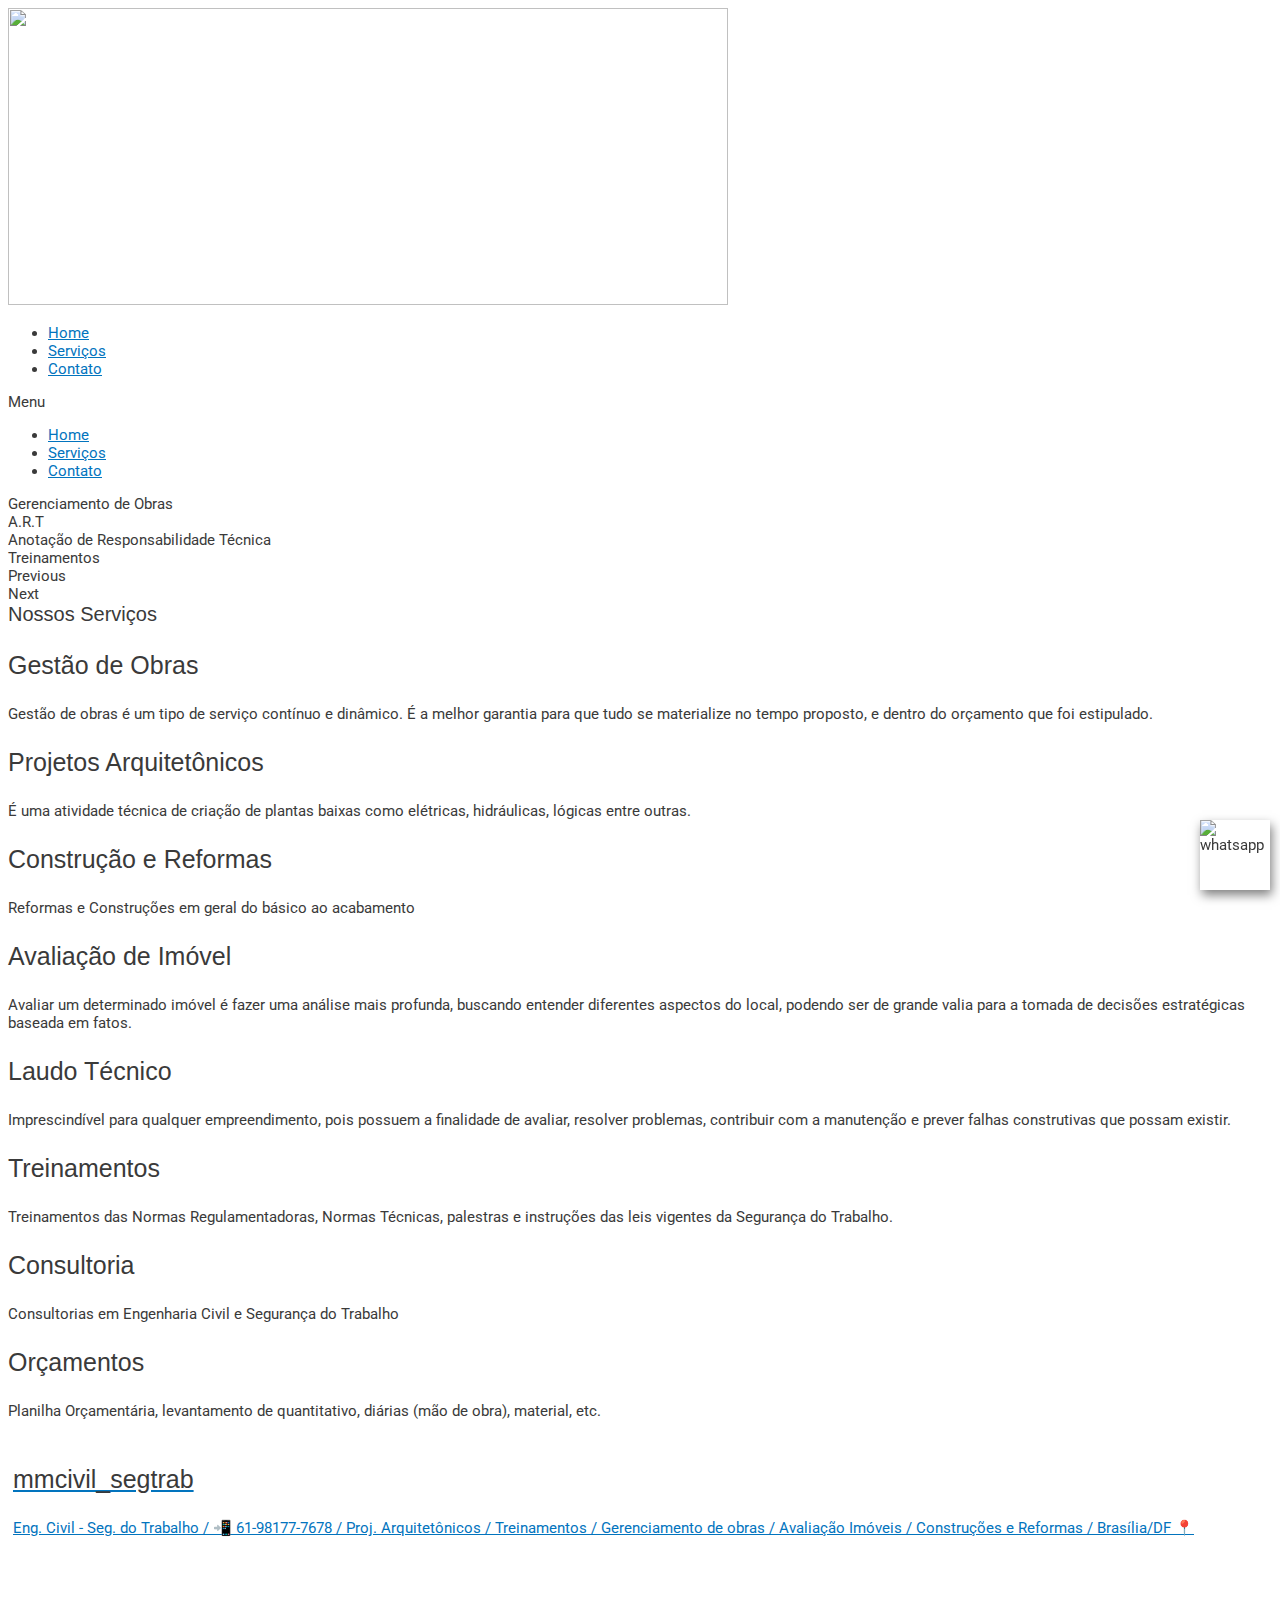
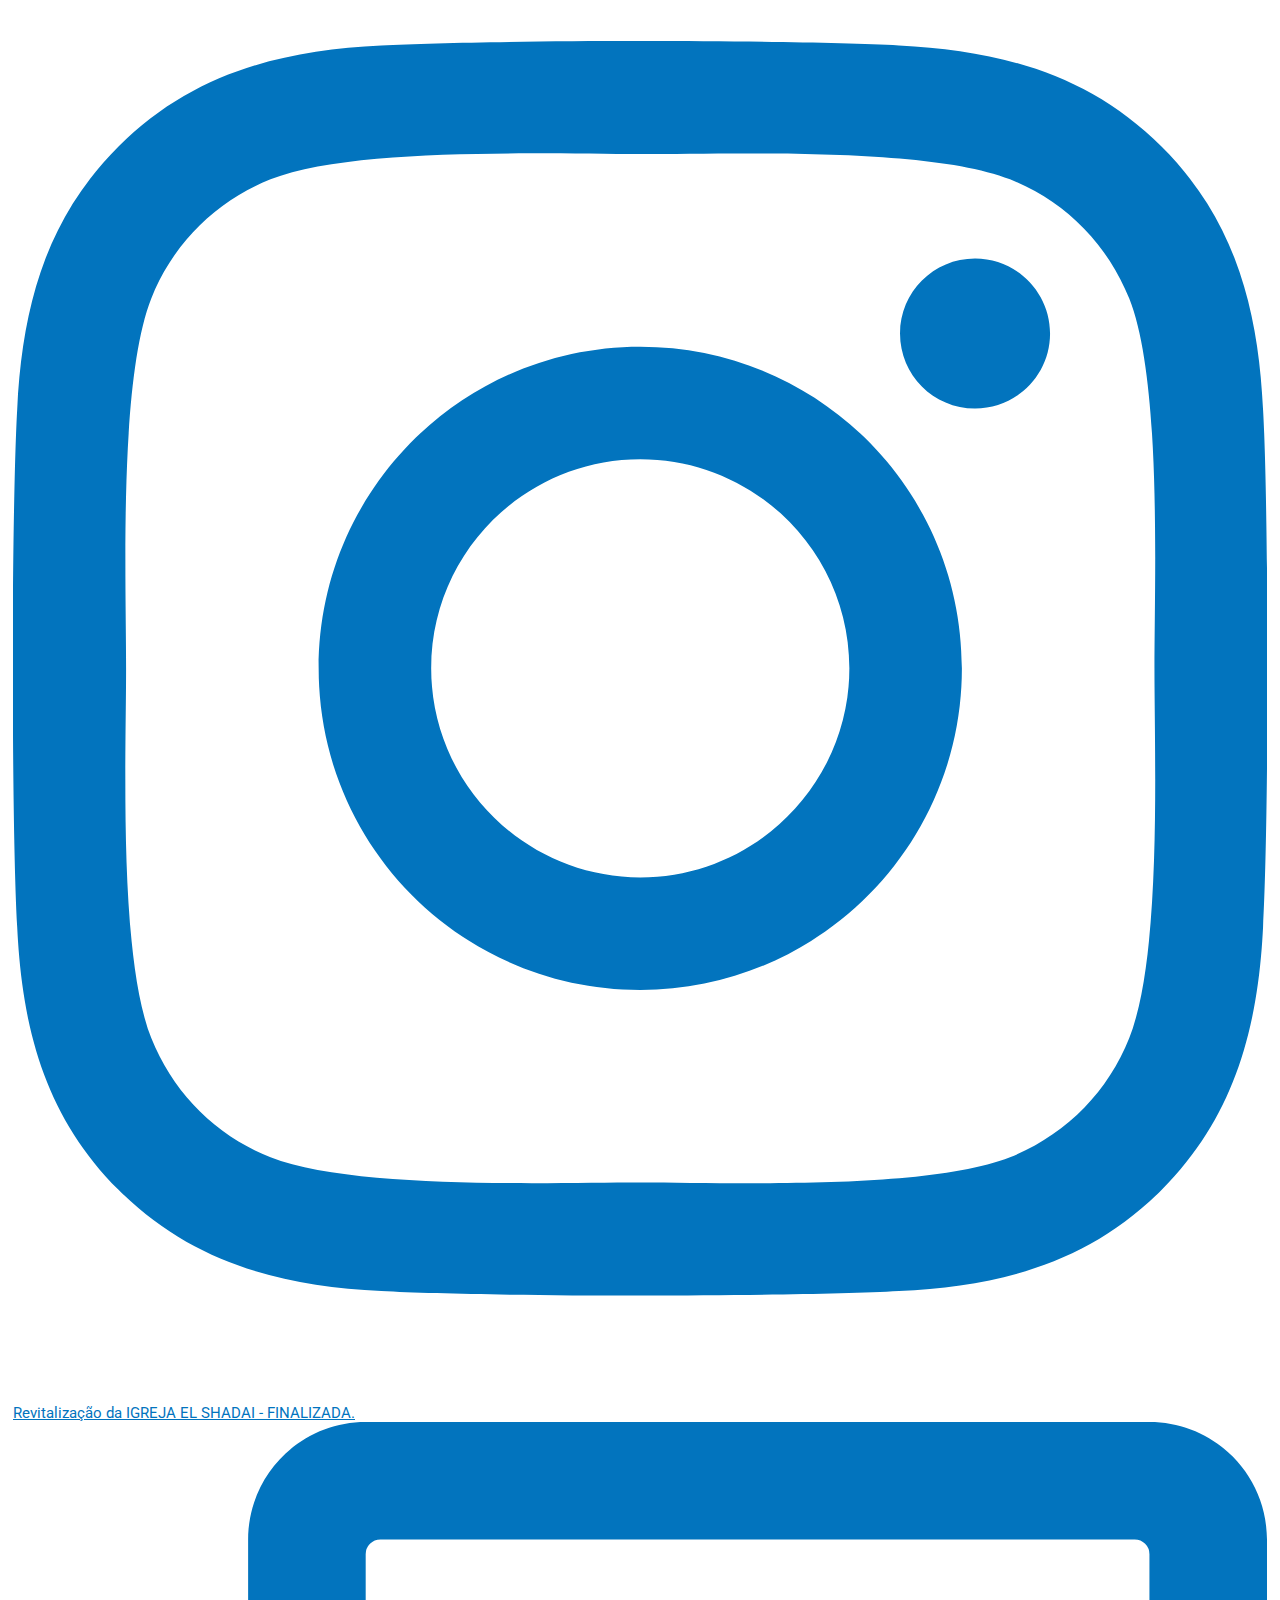
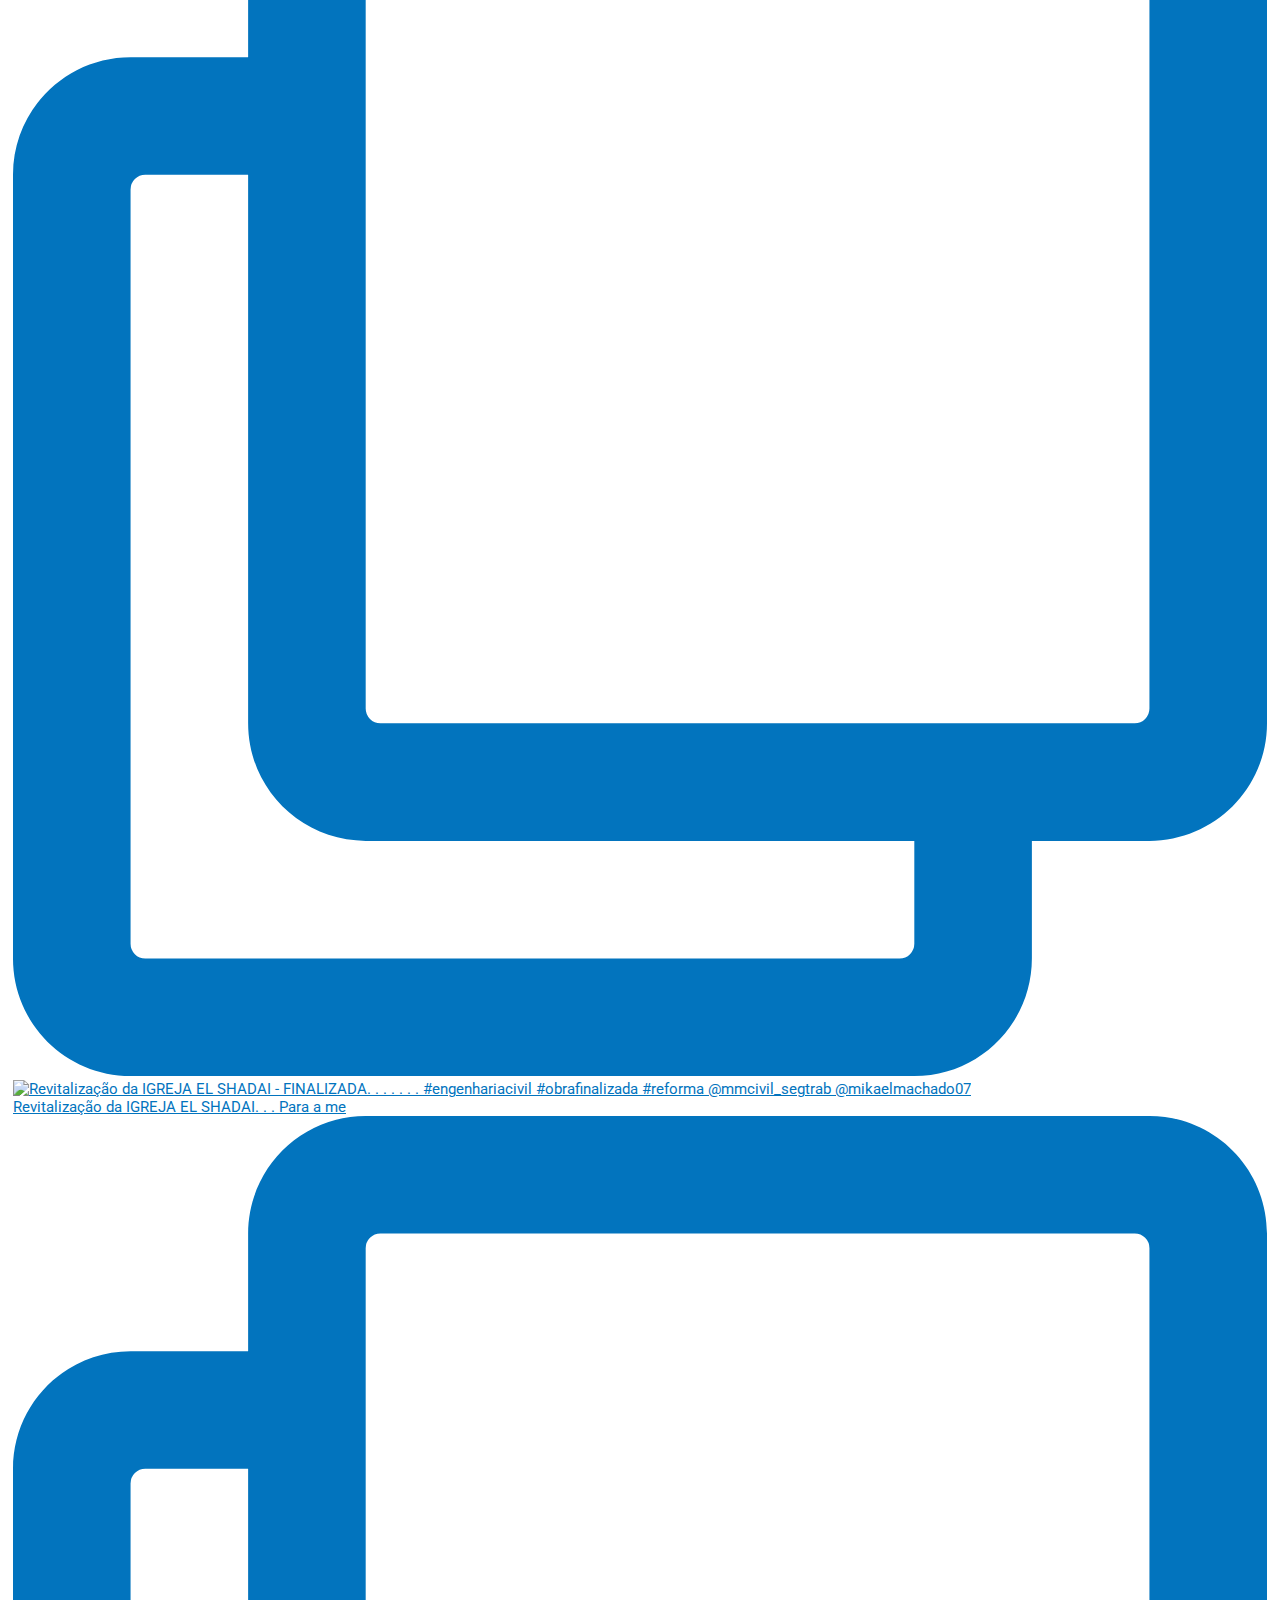
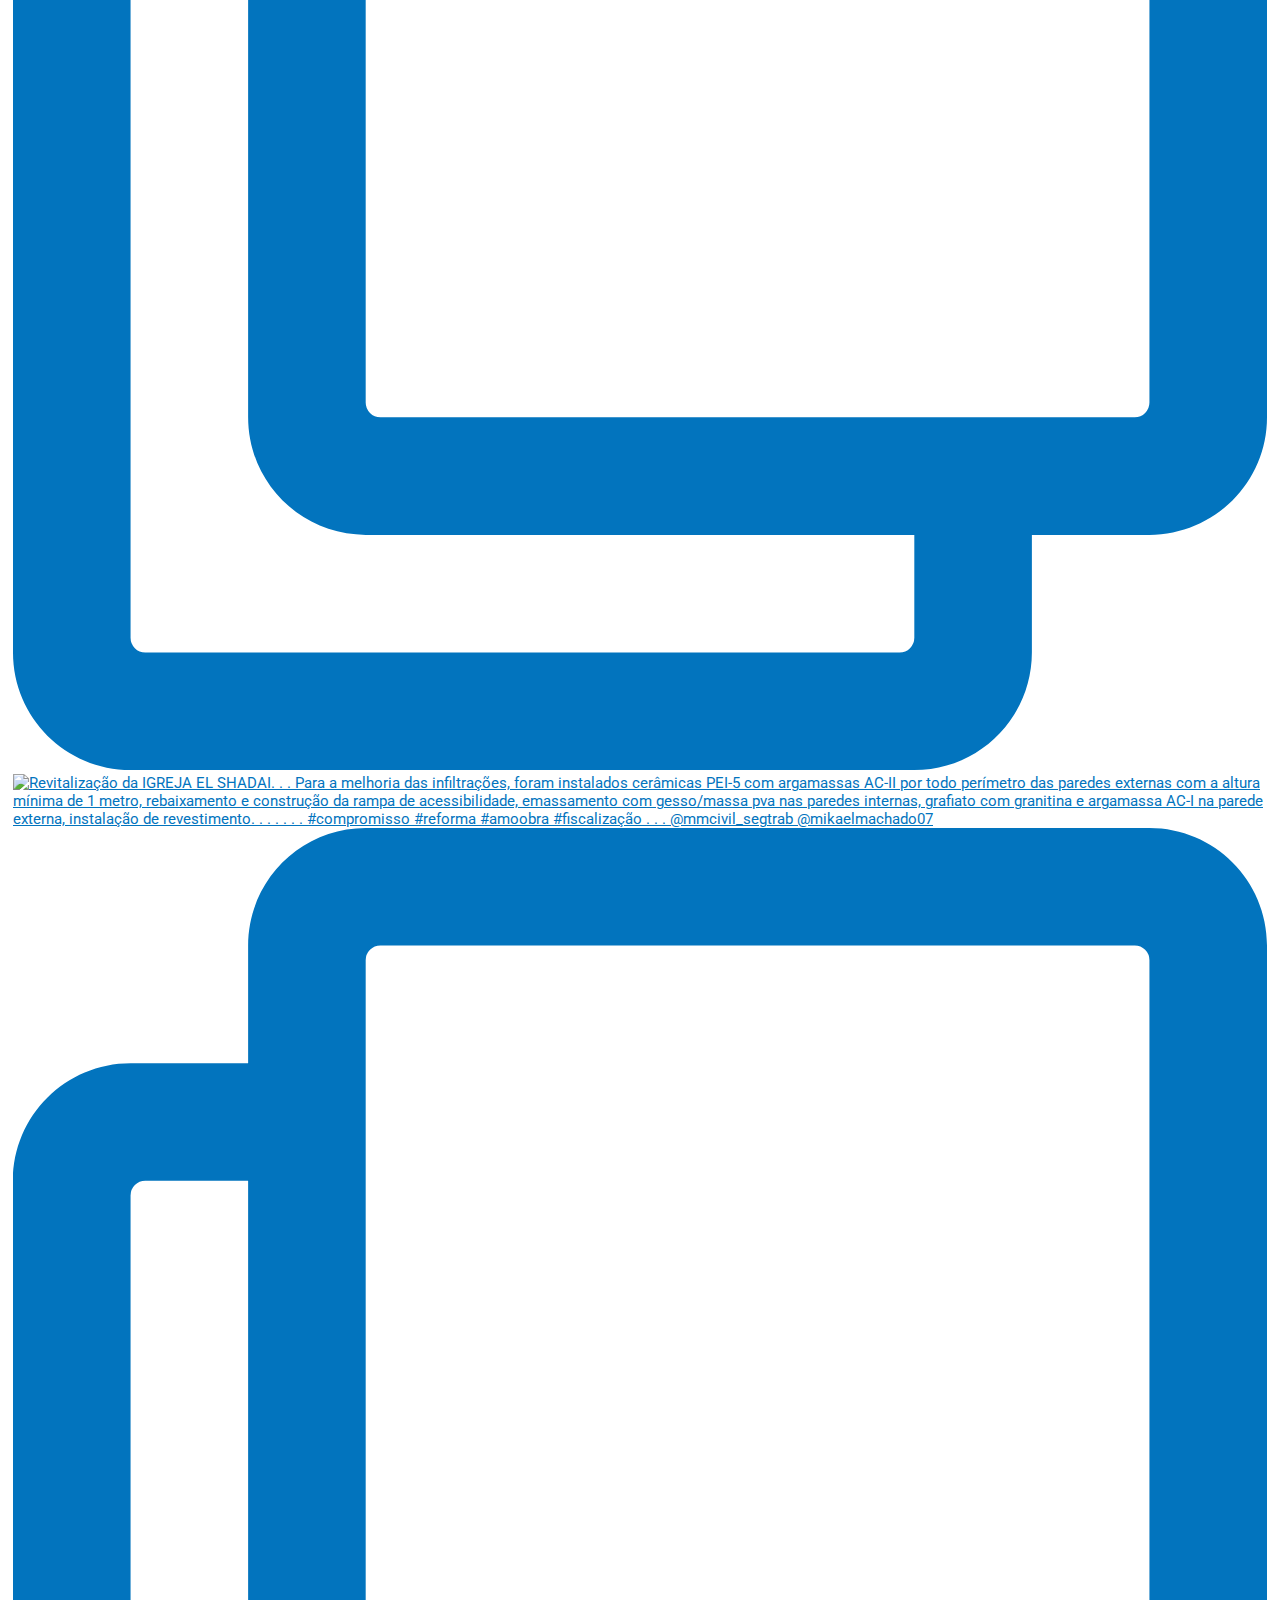
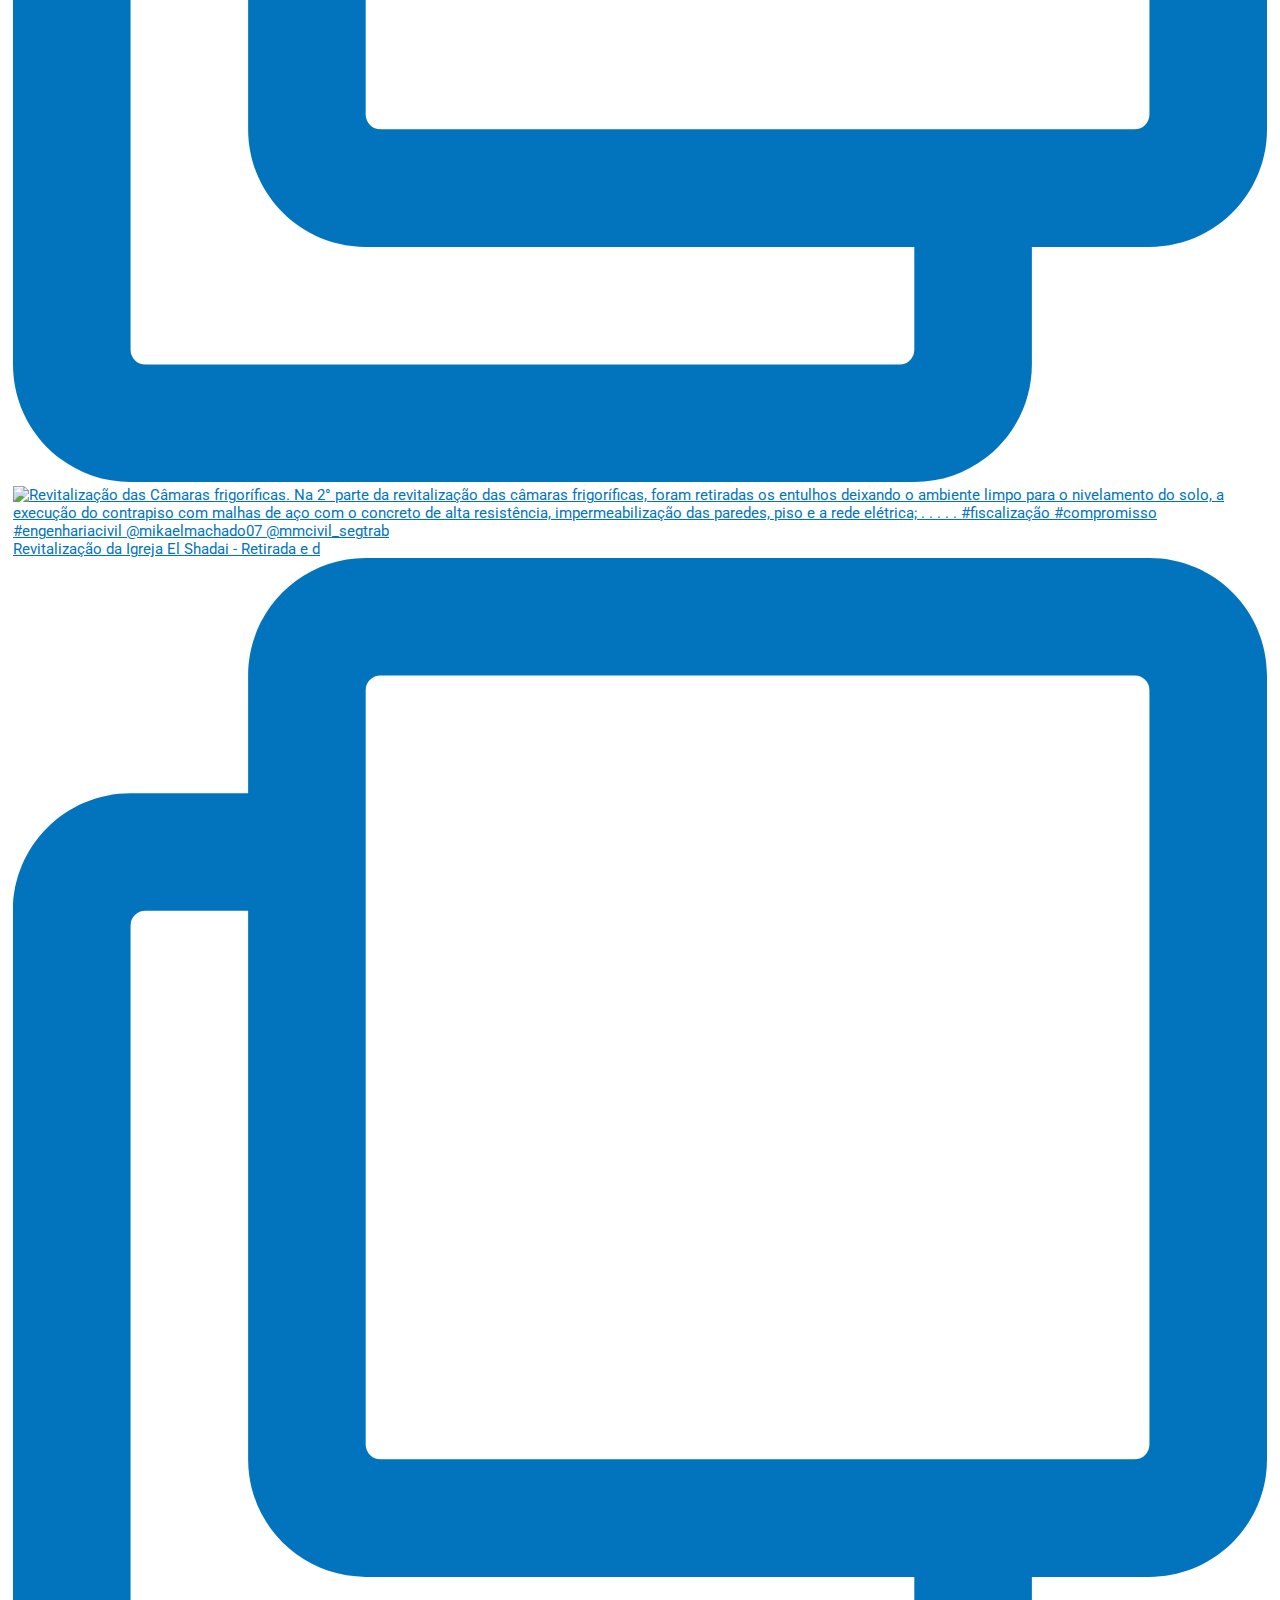
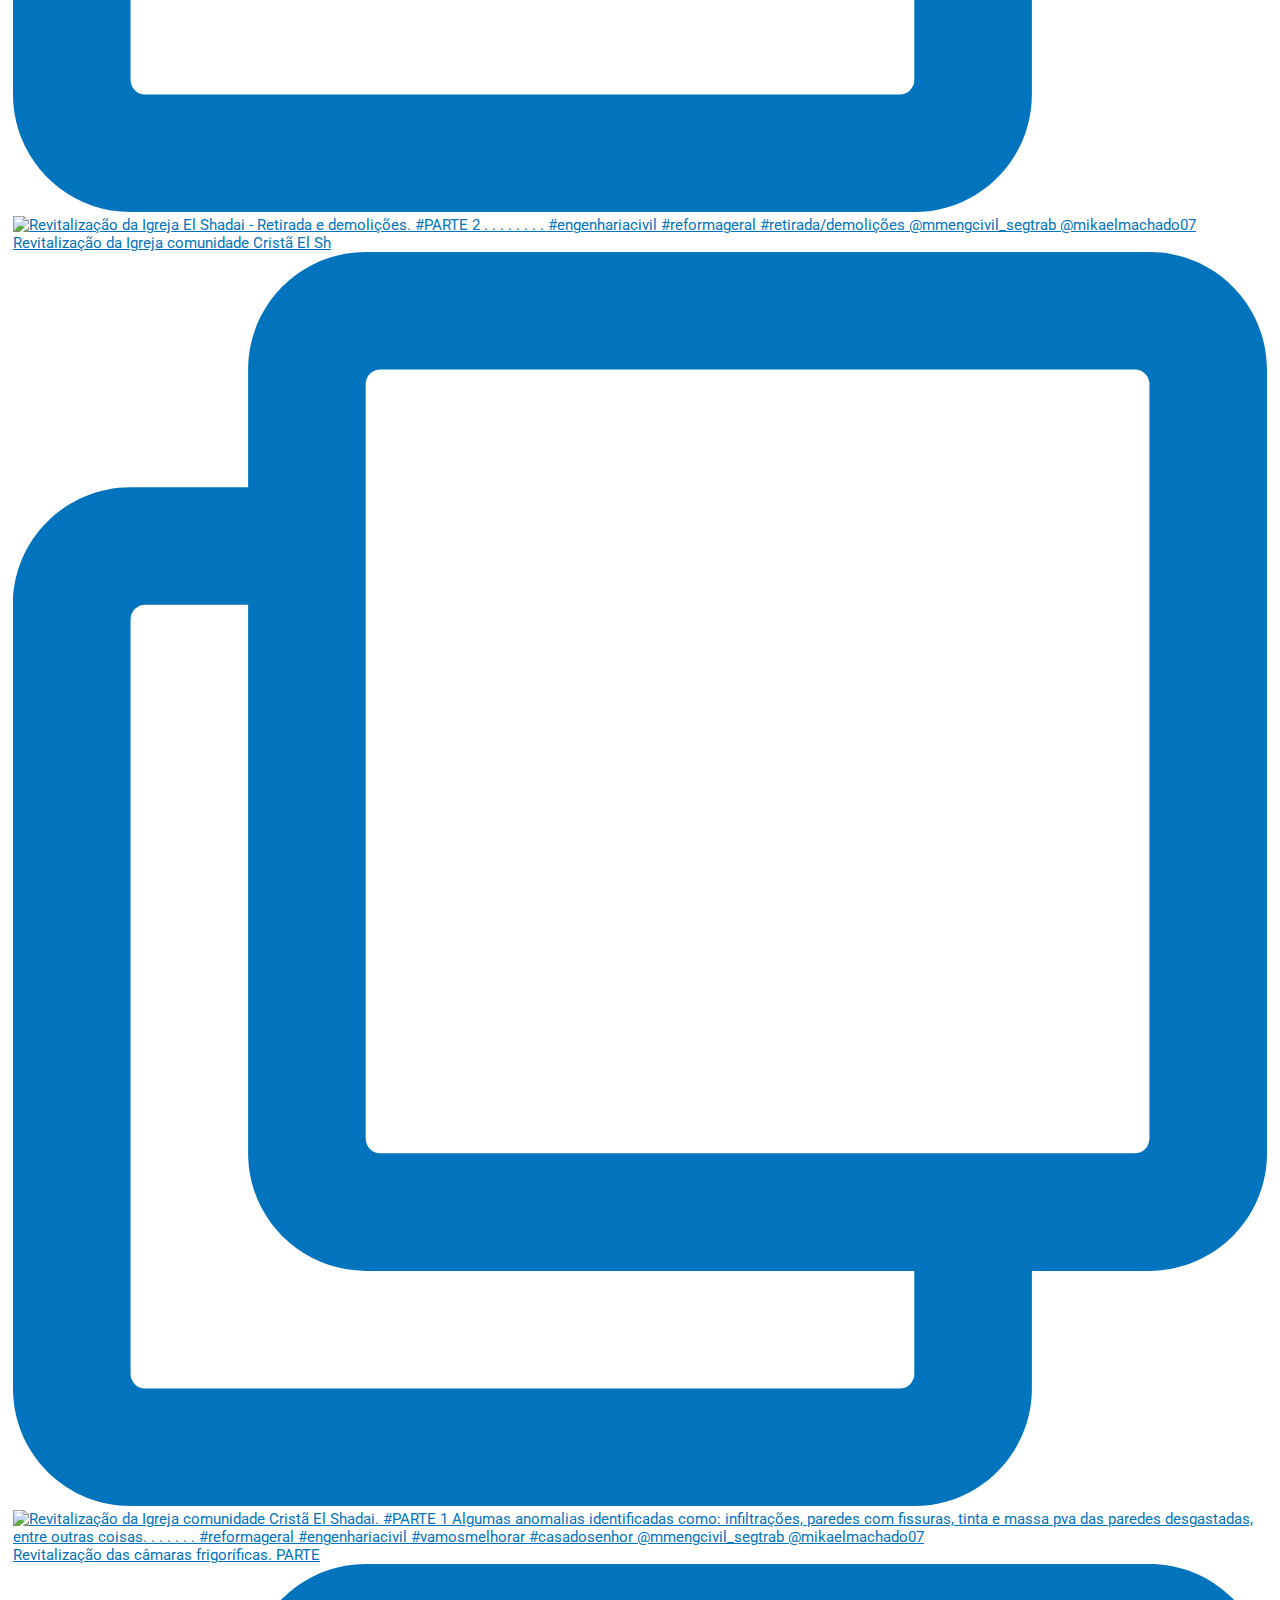
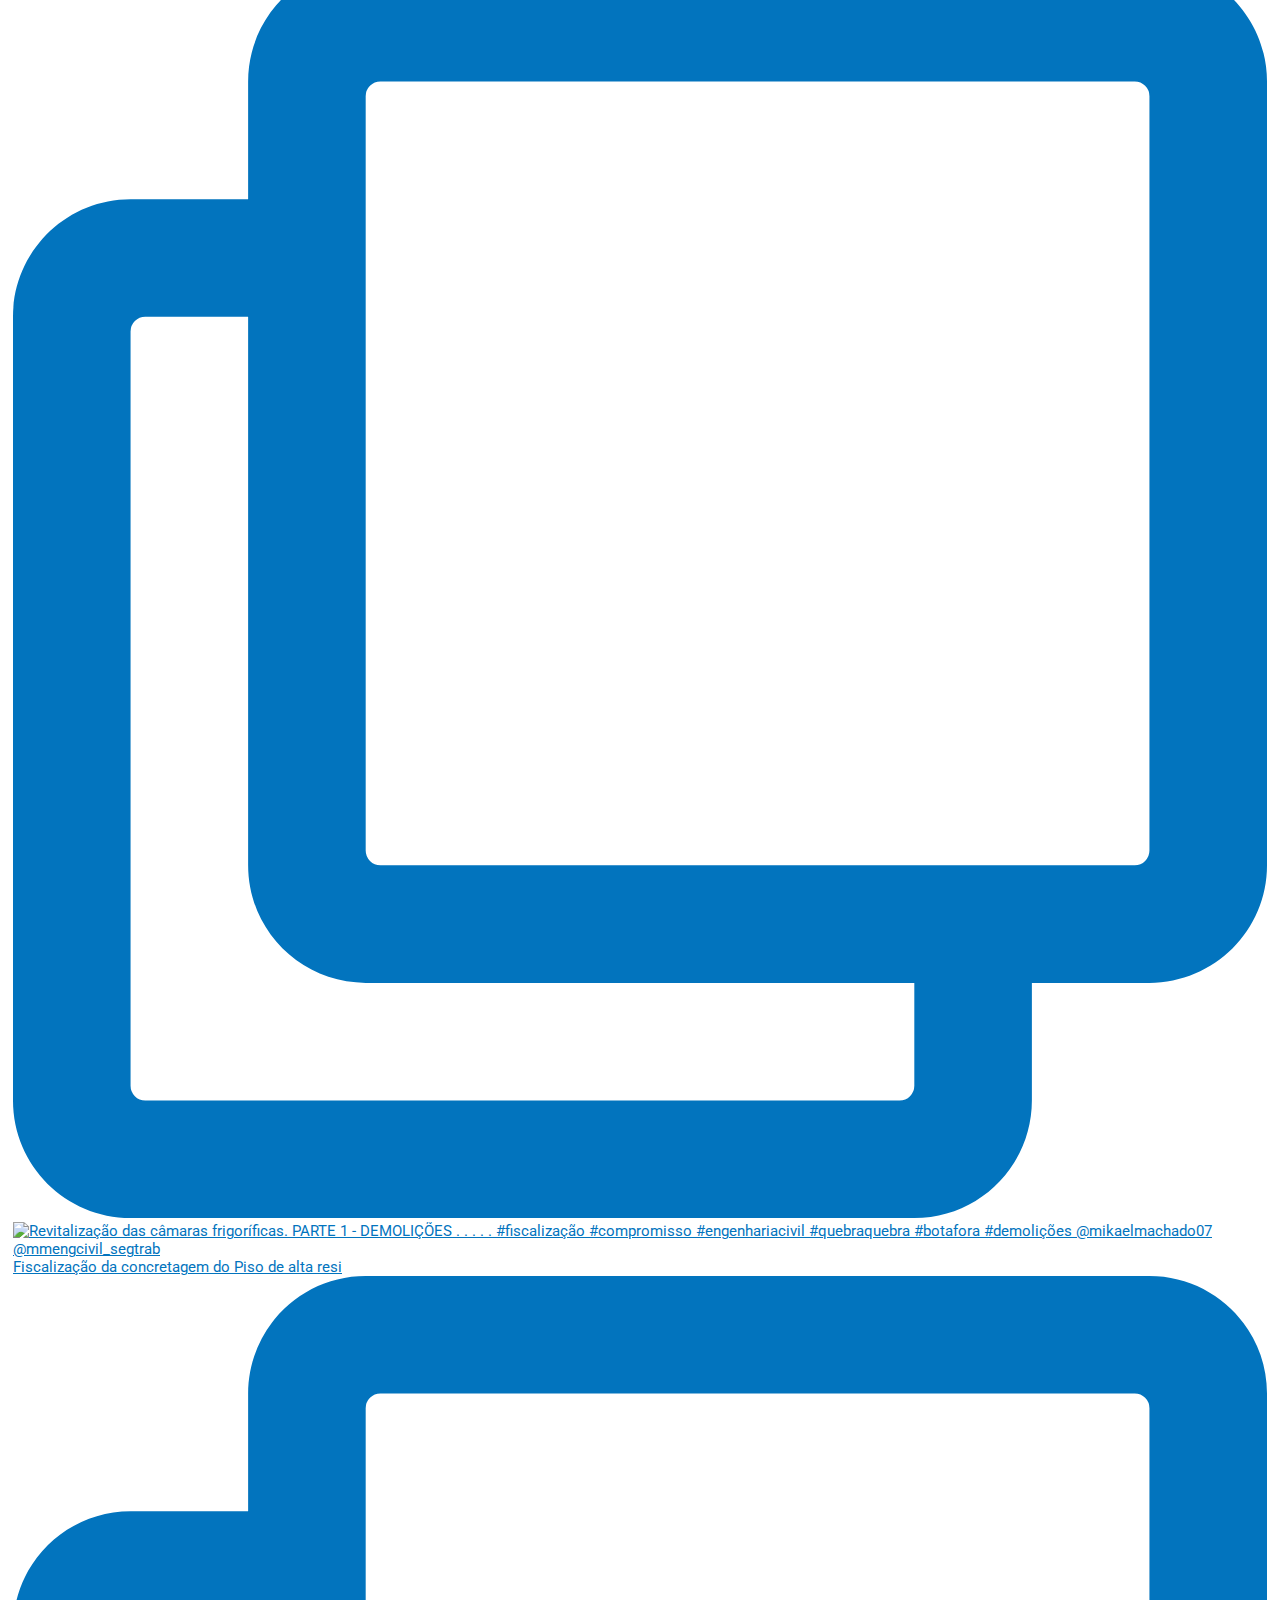
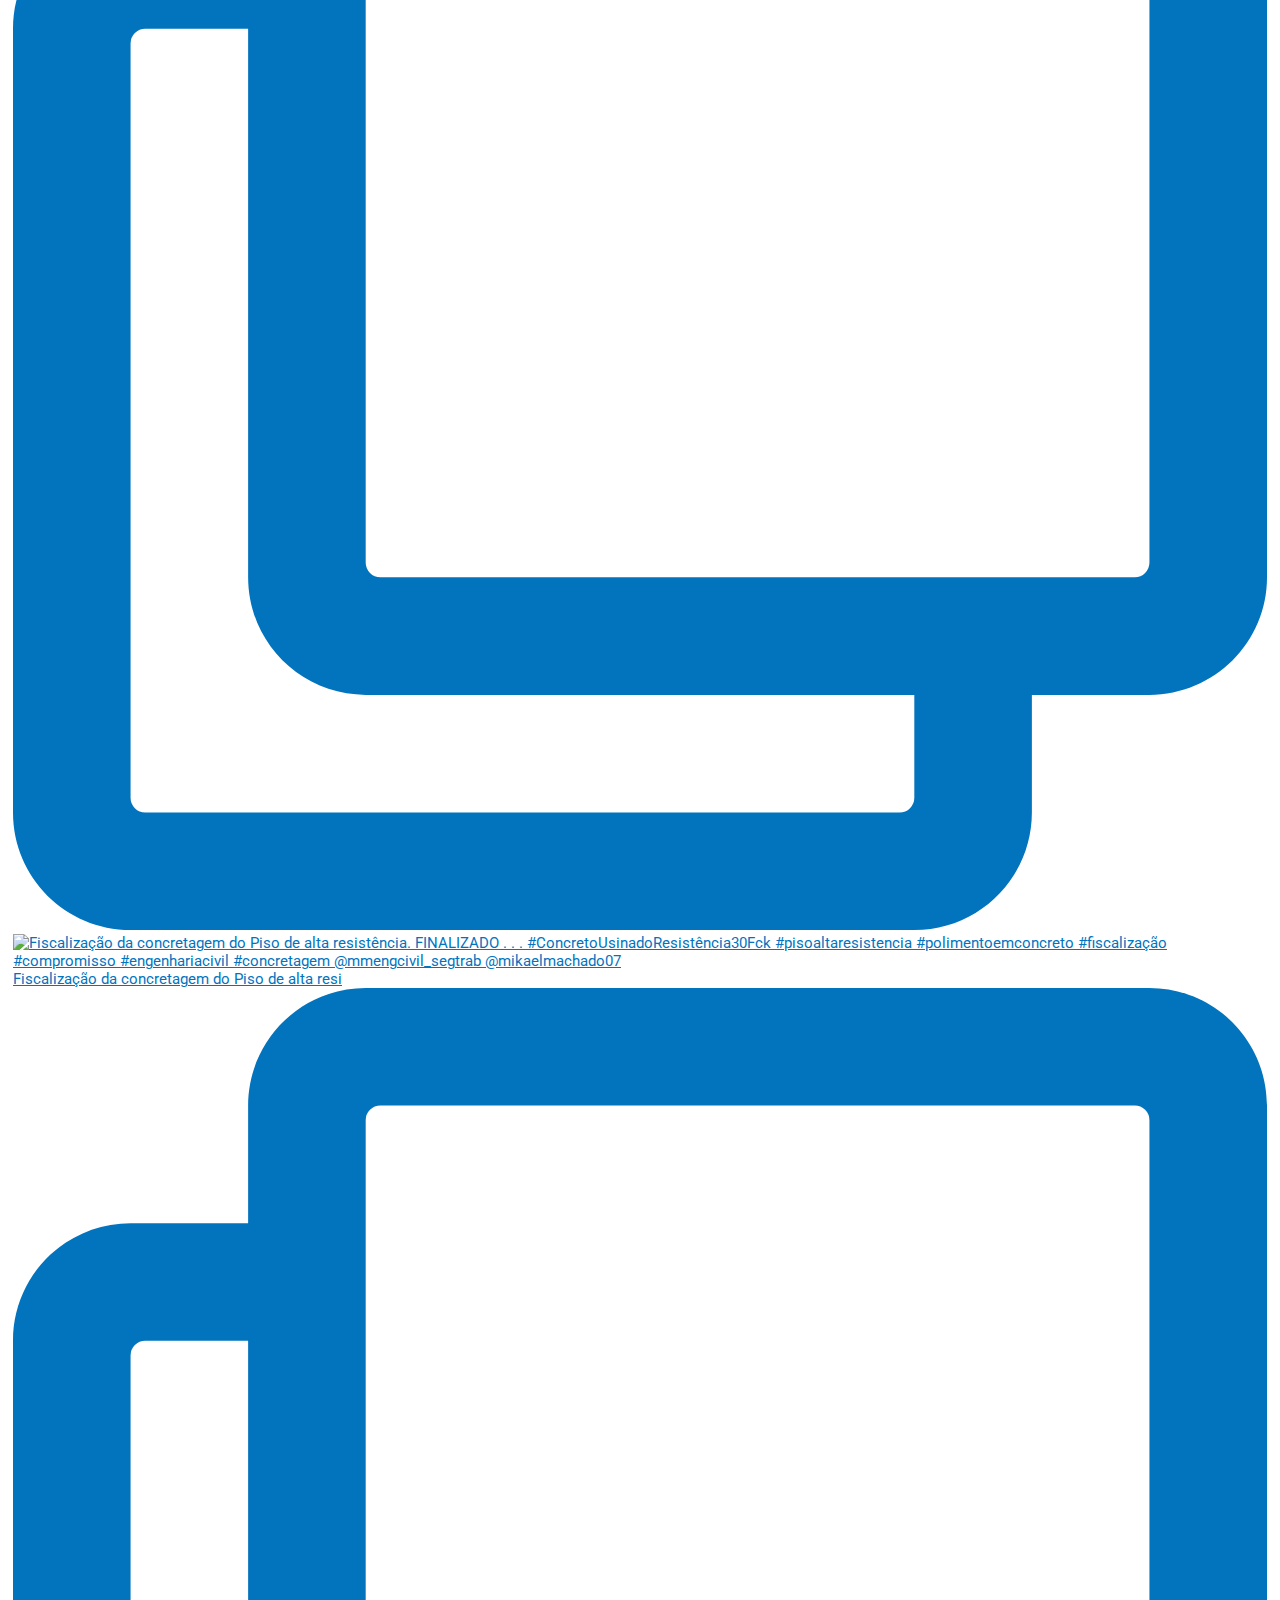
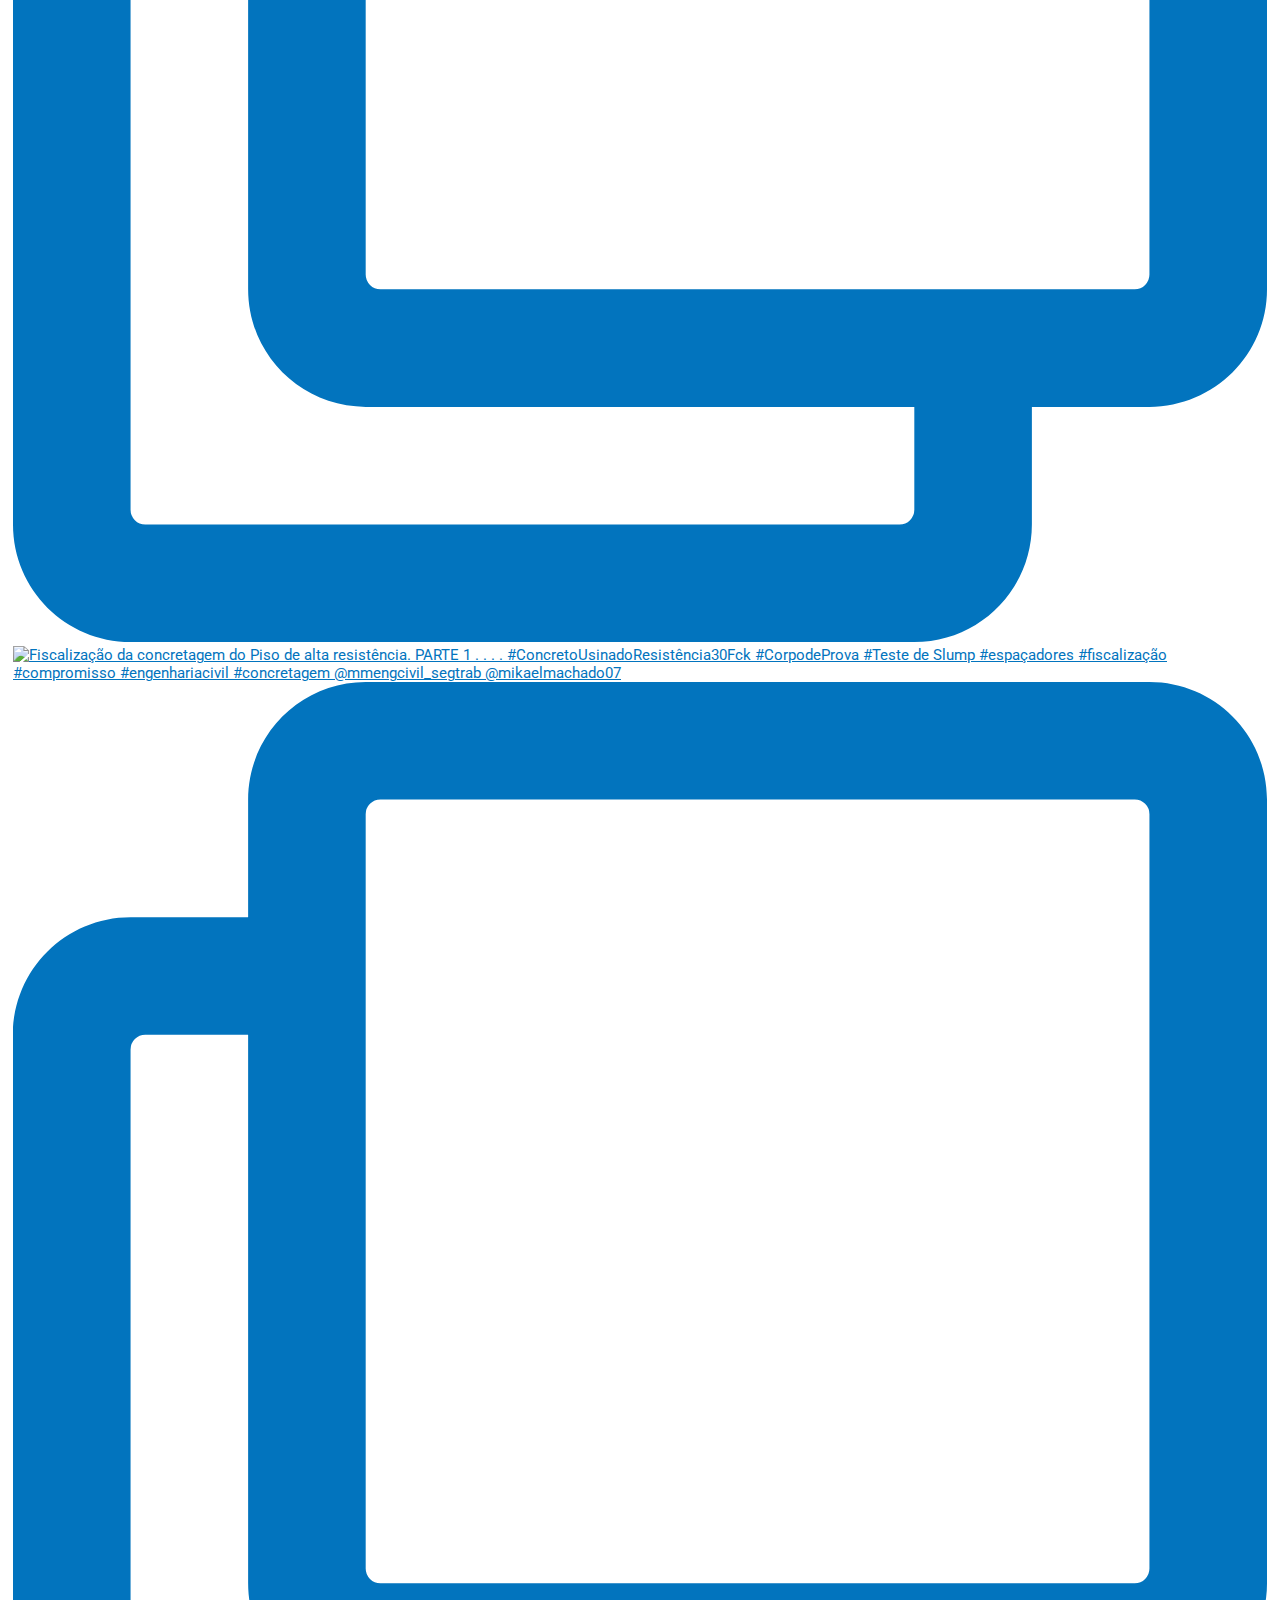
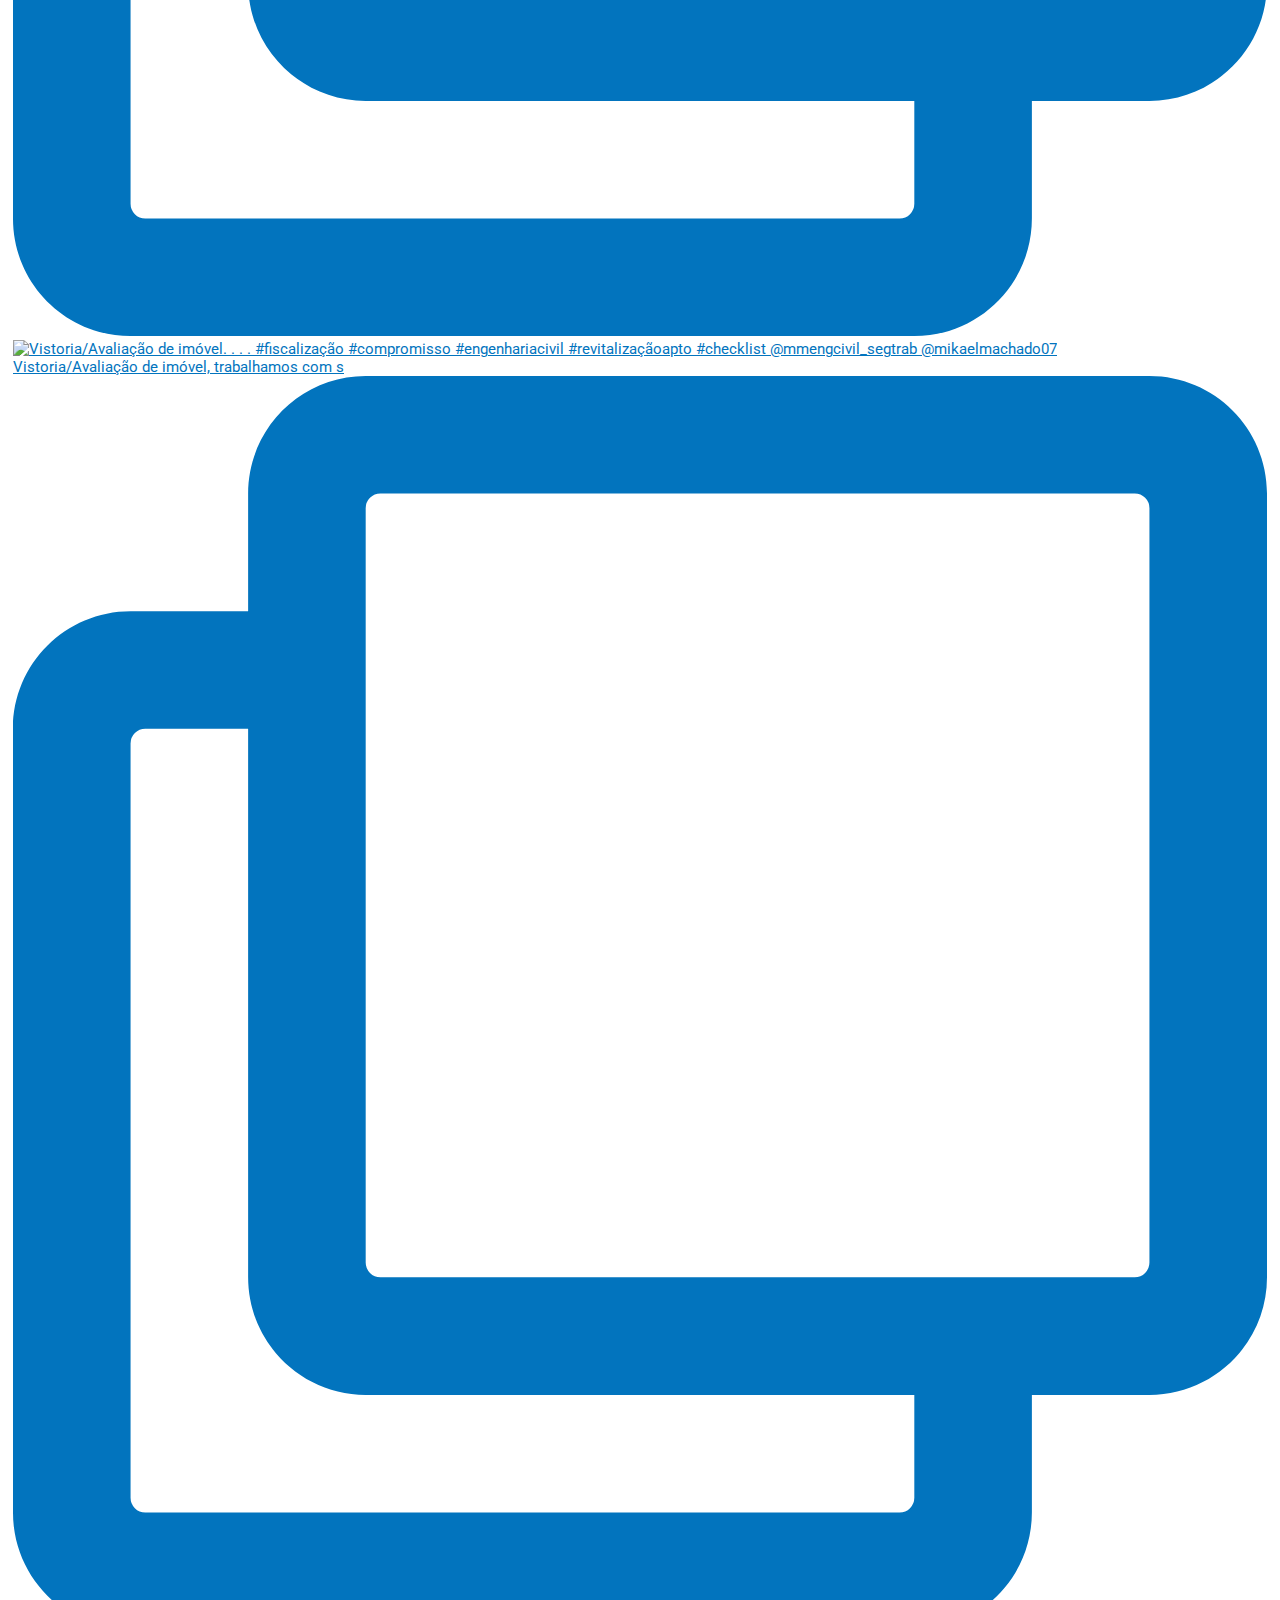
==== commit 568f4e6d: "atualização final, site pronto para hospedagem" ====
--- a/index.html
+++ b/index.html
@@ -12,35 +12,38 @@
 <link rel="dns-prefetch" href="//s.w.org">
 
 
-<link rel="stylesheet" id="astra-theme-css-css" href="https://david-byte.github.io/site-machado/wp-content/themes/astra/assets/css/minified/style.min.css" media="all">
+<link rel="stylesheet" id="astra-theme-css-css" href="https://david-byte.github.io/projeto-machado/wp-content/themes/astra/assets/css/minified/style.min.css" media="all">
 <style id="astra-theme-css-inline-css">
-html{font-size:93.75%;}a,.page-title{color:#0274be;}a:hover,a:focus{color:#3a3a3a;}body,button,input,select,textarea,.ast-button,.ast-custom-button{font-family:'Roboto',sans-serif;font-weight:400;font-size:15px;font-size:1rem;text-transform:none;}blockquote{color:#000000;}h1,.entry-content h1,h2,.entry-content h2,h3,.entry-content h3,h4,.entry-content h4,h5,.entry-content h5,h6,.entry-content h6,.site-title,.site-title a{font-family:Helvetica,Verdana,Arial,sans-serif;font-weight:400;}.site-title{font-size:35px;font-size:2.3333333333333rem;}header .site-logo-img .custom-logo-link img{max-width:343px;}.astra-logo-svg{width:343px;}.ast-archive-description .ast-archive-title{font-size:40px;font-size:2.6666666666667rem;}.site-header .site-description{font-size:15px;font-size:1rem;}.entry-title{font-size:40px;font-size:2.6666666666667rem;}.comment-reply-title{font-size:24px;font-size:1.6rem;}.ast-comment-list #cancel-comment-reply-link{font-size:15px;font-size:1rem;}h1,.entry-content h1{font-size:40px;font-size:2.6666666666667rem;font-family:Helvetica,Verdana,Arial,sans-serif;text-transform:none;}h2,.entry-content h2{font-size:30px;font-size:2rem;font-family:Helvetica,Verdana,Arial,sans-serif;text-transform:none;}h3,.entry-content h3{font-size:25px;font-size:1.6666666666667rem;font-family:Helvetica,Verdana,Arial,sans-serif;text-transform:none;}h4,.entry-content h4{font-size:20px;font-size:1.3333333333333rem;}h5,.entry-content h5{font-size:18px;font-size:1.2rem;}h6,.entry-content h6{font-size:15px;font-size:1rem;}.ast-single-post .entry-title,.page-title{font-size:30px;font-size:2rem;}#secondary,#secondary button,#secondary input,#secondary select,#secondary textarea{font-size:15px;font-size:1rem;}::selection{background-color:#ffffff;color:#000000;}body,h1,.entry-title a,.entry-content h1,h2,.entry-content h2,h3,.entry-content h3,h4,.entry-content h4,h5,.entry-content h5,h6,.entry-content h6,.wc-block-grid__product-title{color:#3a3a3a;}.tagcloud a:hover,.tagcloud a:focus,.tagcloud a.current-item{color:#ffffff;border-color:#0274be;background-color:#0274be;}.main-header-menu a,.ast-header-custom-item a{color:#3a3a3a;}.main-header-menu li:hover > a,.main-header-menu li:hover > .ast-menu-toggle,.main-header-menu .ast-masthead-custom-menu-items a:hover,.main-header-menu li.focus > a,.main-header-menu li.focus > .ast-menu-toggle,.main-header-menu .current-menu-item > a,.main-header-menu .current-menu-ancestor > a,.main-header-menu .current_page_item > a,.main-header-menu .current-menu-item > .ast-menu-toggle,.main-header-menu .current-menu-ancestor > .ast-menu-toggle,.main-header-menu .current_page_item > .ast-menu-toggle{color:#0274be;}input:focus,input[type="text"]:focus,input[type="email"]:focus,input[type="url"]:focus,input[type="password"]:focus,input[type="reset"]:focus,input[type="search"]:focus,textarea:focus{border-color:#0274be;}input[type="radio"]:checked,input[type=reset],input[type="checkbox"]:checked,input[type="checkbox"]:hover:checked,input[type="checkbox"]:focus:checked,input[type=range]::-webkit-slider-thumb{border-color:#0274be;background-color:#0274be;box-shadow:none;}.site-footer a:hover + .post-count,.site-footer a:focus + .post-count{background:#0274be;border-color:#0274be;}.footer-adv .footer-adv-overlay{border-top-style:solid;border-top-color:#7a7a7a;}.ast-comment-meta{line-height:1.666666667;font-size:12px;font-size:0.8rem;}.single .nav-links .nav-previous,.single .nav-links .nav-next,.single .ast-author-details .author-title,.ast-comment-meta{color:#0274be;}.entry-meta,.entry-meta *{line-height:1.45;color:#0274be;}.entry-meta a:hover,.entry-meta a:hover *,.entry-meta a:focus,.entry-meta a:focus *{color:#3a3a3a;}.ast-404-layout-1 .ast-404-text{font-size:200px;font-size:13.333333333333rem;}.widget-title{font-size:21px;font-size:1.4rem;color:#3a3a3a;}#cat option,.secondary .calendar_wrap thead a,.secondary .calendar_wrap thead a:visited{color:#0274be;}.secondary .calendar_wrap #today,.ast-progress-val span{background:#0274be;}.secondary a:hover + .post-count,.secondary a:focus + .post-count{background:#0274be;border-color:#0274be;}.calendar_wrap #today > a{color:#ffffff;}.ast-pagination a,.page-links .page-link,.single .post-navigation a{color:#0274be;}.ast-pagination a:hover,.ast-pagination a:focus,.ast-pagination > span:hover:not(.dots),.ast-pagination > span.current,.page-links > .page-link,.page-links .page-link:hover,.post-navigation a:hover{color:#3a3a3a;}.ast-header-break-point .ast-mobile-menu-buttons-minimal.menu-toggle{background:transparent;color:#ffffff;}.ast-header-break-point .ast-mobile-menu-buttons-outline.menu-toggle{background:transparent;border:1px solid #ffffff;color:#ffffff;}.ast-header-break-point .ast-mobile-menu-buttons-fill.menu-toggle{background:#ffffff;color:#ffffff;}@media (min-width:1200px){.ast-separate-container.ast-right-sidebar .entry-content .wp-block-image.alignfull,.ast-separate-container.ast-left-sidebar .entry-content .wp-block-image.alignfull,.ast-separate-container.ast-right-sidebar .entry-content .wp-block-cover.alignfull,.ast-separate-container.ast-left-sidebar .entry-content .wp-block-cover.alignfull{margin-left:-6.67em;margin-right:-6.67em;max-width:unset;width:unset;}.ast-separate-container.ast-right-sidebar .entry-content .wp-block-image.alignwide,.ast-separate-container.ast-left-sidebar .entry-content .wp-block-image.alignwide,.ast-separate-container.ast-right-sidebar .entry-content .wp-block-cover.alignwide,.ast-separate-container.ast-left-sidebar .entry-content .wp-block-cover.alignwide{margin-left:-20px;margin-right:-20px;max-width:unset;width:unset;}.wp-block-group .has-background{padding:20px;}}@media (max-width:921px){#secondary.secondary{padding-top:0;}.ast-separate-container .ast-article-post,.ast-separate-container .ast-article-single{padding:1.5em 2.14em;}.ast-separate-container #primary,.ast-separate-container #secondary{padding:1.5em 0;}.ast-separate-container.ast-right-sidebar #secondary{padding-left:1em;padding-right:1em;}.ast-separate-container.ast-two-container #secondary{padding-left:0;padding-right:0;}.ast-page-builder-template .entry-header #secondary{margin-top:1.5em;}.ast-page-builder-template #secondary{margin-top:1.5em;}#primary,#secondary{padding:1.5em 0;margin:0;}.ast-left-sidebar #content > .ast-container{display:flex;flex-direction:column-reverse;width:100%;}.ast-author-box img.avatar{margin:20px 0 0 0;}.ast-pagination{padding-top:1.5em;text-align:center;}.ast-pagination .next.page-numbers{display:inherit;float:none;}}@media (max-width:921px){.ast-page-builder-template.ast-left-sidebar #secondary{padding-right:20px;}.ast-page-builder-template.ast-right-sidebar #secondary{padding-left:20px;}.ast-right-sidebar #primary{padding-right:0;}.ast-right-sidebar #secondary{padding-left:0;}.ast-left-sidebar #primary{padding-left:0;}.ast-left-sidebar #secondary{padding-right:0;}.ast-pagination .prev.page-numbers{padding-left:.5em;}.ast-pagination .next.page-numbers{padding-right:.5em;}}@media (min-width:922px){.ast-separate-container.ast-right-sidebar #primary,.ast-separate-container.ast-left-sidebar #primary{border:0;}.ast-separate-container.ast-right-sidebar #secondary,.ast-separate-container.ast-left-sidebar #secondary{border:0;margin-left:auto;margin-right:auto;}.ast-separate-container.ast-two-container #secondary .widget:last-child{margin-bottom:0;}.ast-separate-container .ast-comment-list li .comment-respond{padding-left:2.66666em;padding-right:2.66666em;}.ast-author-box{-js-display:flex;display:flex;}.ast-author-bio{flex:1;}.error404.ast-separate-container #primary,.search-no-results.ast-separate-container #primary{margin-bottom:4em;}}@media (min-width:922px){.ast-right-sidebar #primary{border-right:1px solid #eee;}.ast-right-sidebar #secondary{border-left:1px solid #eee;margin-left:-1px;}.ast-left-sidebar #primary{border-left:1px solid #eee;}.ast-left-sidebar #secondary{border-right:1px solid #eee;margin-right:-1px;}.ast-separate-container.ast-two-container.ast-right-sidebar #secondary{padding-left:30px;padding-right:0;}.ast-separate-container.ast-two-container.ast-left-sidebar #secondary{padding-right:30px;padding-left:0;}}.wp-block-button .wp-block-button__link,{color:#ffffff;}.wp-block-button .wp-block-button__link{border-style:solid;border-top-width:0;border-right-width:0;border-left-width:0;border-bottom-width:0;border-color:#ffffff;background-color:#ffffff;color:#ffffff;font-family:inherit;font-weight:inherit;line-height:1;border-radius:2px;padding-top:10px;padding-right:40px;padding-bottom:10px;padding-left:40px;}.wp-block-button .wp-block-button__link:hover,.wp-block-button .wp-block-button__link:focus{color:#000000;background-color:#3a3a3a;border-color:#3a3a3a;}.menu-toggle,button,.ast-button,.ast-custom-button,.button,input#submit,input[type="button"],input[type="submit"],input[type="reset"]{border-style:solid;border-top-width:0;border-right-width:0;border-left-width:0;border-bottom-width:0;color:#ffffff;border-color:#ffffff;background-color:#ffffff;border-radius:2px;padding-top:10px;padding-right:40px;padding-bottom:10px;padding-left:40px;font-family:inherit;font-weight:inherit;line-height:1;}button:focus,.menu-toggle:hover,button:hover,.ast-button:hover,.button:hover,input[type=reset]:hover,input[type=reset]:focus,input#submit:hover,input#submit:focus,input[type="button"]:hover,input[type="button"]:focus,input[type="submit"]:hover,input[type="submit"]:focus{color:#000000;background-color:#3a3a3a;border-color:#3a3a3a;}@media (min-width:921px){.ast-container{max-width:100%;}}@media (min-width:544px){.ast-container{max-width:100%;}}@media (max-width:544px){.ast-separate-container .ast-article-post,.ast-separate-container .ast-article-single{padding:1.5em 1em;}.ast-separate-container #content .ast-container{padding-left:0.54em;padding-right:0.54em;}.ast-separate-container #secondary{padding-top:0;}.ast-separate-container.ast-two-container #secondary .widget{margin-bottom:1.5em;padding-left:1em;padding-right:1em;}.ast-separate-container .comments-count-wrapper{padding:1.5em 1em;}.ast-separate-container .ast-comment-list li.depth-1{padding:1.5em 1em;margin-bottom:1.5em;}.ast-separate-container .ast-comment-list .bypostauthor{padding:.5em;}.ast-separate-container .ast-archive-description{padding:1.5em 1em;}.ast-search-menu-icon.ast-dropdown-active .search-field{width:170px;}}@media (max-width:544px){.ast-comment-list .children{margin-left:0.66666em;}.ast-separate-container .ast-comment-list .bypostauthor li{padding:0 0 0 .5em;}}@media (max-width:921px){.ast-mobile-header-stack .main-header-bar .ast-search-menu-icon{display:inline-block;}.ast-header-break-point.ast-header-custom-item-outside .ast-mobile-header-stack .main-header-bar .ast-search-icon{margin:0;}.ast-comment-avatar-wrap img{max-width:2.5em;}.comments-area{margin-top:1.5em;}.ast-separate-container .comments-count-wrapper{padding:2em 2.14em;}.ast-separate-container .ast-comment-list li.depth-1{padding:1.5em 2.14em;}.ast-separate-container .comment-respond{padding:2em 2.14em;}}@media (max-width:921px){.ast-header-break-point .main-header-bar .ast-search-menu-icon.slide-search .search-form{right:0;}.ast-header-break-point .ast-mobile-header-stack .main-header-bar .ast-search-menu-icon.slide-search .search-form{right:-1em;}.ast-comment-avatar-wrap{margin-right:0.5em;}}@media (max-width:544px){.ast-separate-container .comment-respond{padding:1.5em 1em;}}@media (min-width:545px){.ast-page-builder-template .comments-area,.single.ast-page-builder-template .entry-header,.single.ast-page-builder-template .post-navigation{max-width:1240px;margin-left:auto;margin-right:auto;}}body,.ast-separate-container{background-color:#ffffff;background-image:none;}@media (max-width:921px){.ast-archive-description .ast-archive-title{font-size:40px;}.entry-title{font-size:30px;}h1,.entry-content h1{font-size:30px;}h2,.entry-content h2{font-size:25px;}h3,.entry-content h3{font-size:20px;}.ast-single-post .entry-title,.page-title{font-size:30px;}}@media (max-width:544px){.ast-archive-description .ast-archive-title{font-size:40px;}.entry-title{font-size:30px;}h1,.entry-content h1{font-size:30px;}h2,.entry-content h2{font-size:25px;}h3,.entry-content h3{font-size:20px;}.ast-single-post .entry-title,.page-title{font-size:30px;}.ast-header-break-point .site-branding img,.ast-header-break-point #masthead .site-logo-img .custom-logo-link img{max-width:196px;}.astra-logo-svg{width:196px;}.ast-header-break-point .site-logo-img .custom-mobile-logo-link img{max-width:196px;}}@media (max-width:921px){html{font-size:85.5%;}}@media (max-width:544px){html{font-size:85.5%;}}@media (min-width:922px){.ast-container{max-width:1240px;}}@font-face {font-family: "Astra";src: url(https://david-byte.github.io/site-machado/wp-content/themes/astra/assets/fonts/astra.woff) format("woff"),url(https://david-byte.github.io/site-machado/wp-content/themes/astra/assets/fonts/astra.ttf) format("truetype"),url(https://david-byte.github.io/site-machado/wp-content/themes/astra/assets/fonts/astra.svg#astra) format("svg");font-weight: normal;font-style: normal;font-display: fallback;}@media (max-width:921px) {.main-header-bar .main-header-bar-navigation{display:none;}}.ast-desktop .main-header-menu.submenu-with-border .sub-menu,.ast-desktop .main-header-menu.submenu-with-border .children,.ast-desktop .main-header-menu.submenu-with-border .astra-full-megamenu-wrapper{border-color:#ffffff;}.ast-desktop .main-header-menu.submenu-with-border .sub-menu,.ast-desktop .main-header-menu.submenu-with-border .children{border-top-width:2px;border-right-width:0px;border-left-width:0px;border-bottom-width:0px;border-style:solid;}.ast-desktop .main-header-menu.submenu-with-border .sub-menu .sub-menu,.ast-desktop .main-header-menu.submenu-with-border .children .children{top:-2px;}.ast-desktop .main-header-menu.submenu-with-border .sub-menu a,.ast-desktop .main-header-menu.submenu-with-border .children a{border-bottom-width:0px;border-style:solid;border-color:#eaeaea;}@media (min-width:922px){.main-header-menu .sub-menu li.ast-left-align-sub-menu:hover > ul,.main-header-menu .sub-menu li.ast-left-align-sub-menu.focus > ul{margin-left:-0px;}}@media (max-width:920px){.ast-404-layout-1 .ast-404-text{font-size:100px;font-size:6.6666666666667rem;}}#masthead .ast-container,.ast-header-breadcrumb .ast-container{max-width:100%;padding-left:35px;padding-right:35px;}@media (max-width:921px){#masthead .ast-container,.ast-header-breadcrumb .ast-container{padding-left:20px;padding-right:20px;}}#masthead .ast-container,.ast-header-breadcrumb .ast-container{max-width:100%;padding-left:35px;padding-right:35px;}@media (max-width:921px){#masthead .ast-container,.ast-header-breadcrumb .ast-container{padding-left:20px;padding-right:20px;}}.ast-breadcrumbs .trail-browse,.ast-breadcrumbs .trail-items,.ast-breadcrumbs .trail-items li{display:inline-block;margin:0;padding:0;border:none;background:inherit;text-indent:0;}.ast-breadcrumbs .trail-browse{font-size:inherit;font-style:inherit;font-weight:inherit;color:inherit;}.ast-breadcrumbs .trail-items{list-style:none;}.trail-items li::after{padding:0 0.3em;content:"\00bb";}.trail-items li:last-of-type::after{display:none;}.ast-header-break-point .main-header-bar{border-bottom-width:0;}@media (min-width:922px){.main-header-bar{border-bottom-width:0;}}.ast-safari-browser-less-than-11 .main-header-menu .menu-item, .ast-safari-browser-less-than-11 .main-header-bar .ast-masthead-custom-menu-items{display:block;}.main-header-menu .menu-item, .main-header-bar .ast-masthead-custom-menu-items{-js-display:flex;display:flex;-webkit-box-pack:center;-webkit-justify-content:center;-moz-box-pack:center;-ms-flex-pack:center;justify-content:center;-webkit-box-orient:vertical;-webkit-box-direction:normal;-webkit-flex-direction:column;-moz-box-orient:vertical;-moz-box-direction:normal;-ms-flex-direction:column;flex-direction:column;}.main-header-menu > .menu-item > a{height:100%;-webkit-box-align:center;-webkit-align-items:center;-moz-box-align:center;-ms-flex-align:center;align-items:center;-js-display:flex;display:flex;}.ast-primary-menu-disabled .main-header-bar .ast-masthead-custom-menu-items{flex:unset;}
+html{font-size:93.75%;}a,.page-title{color:#0274be;}a:hover,a:focus{color:#3a3a3a;}body,button,input,select,textarea,.ast-button,.ast-custom-button{font-family:'Roboto',sans-serif;font-weight:400;font-size:15px;font-size:1rem;text-transform:none;}blockquote{color:#000000;}h1,.entry-content h1,h2,.entry-content h2,h3,.entry-content h3,h4,.entry-content h4,h5,.entry-content h5,h6,.entry-content h6,.site-title,.site-title a{font-family:Helvetica,Verdana,Arial,sans-serif;font-weight:400;}.site-title{font-size:35px;font-size:2.3333333333333rem;}header .site-logo-img .custom-logo-link img{max-width:343px;}.astra-logo-svg{width:343px;}.ast-archive-description .ast-archive-title{font-size:40px;font-size:2.6666666666667rem;}.site-header .site-description{font-size:15px;font-size:1rem;}.entry-title{font-size:40px;font-size:2.6666666666667rem;}.comment-reply-title{font-size:24px;font-size:1.6rem;}.ast-comment-list #cancel-comment-reply-link{font-size:15px;font-size:1rem;}h1,.entry-content h1{font-size:40px;font-size:2.6666666666667rem;font-family:Helvetica,Verdana,Arial,sans-serif;text-transform:none;}h2,.entry-content h2{font-size:30px;font-size:2rem;font-family:Helvetica,Verdana,Arial,sans-serif;text-transform:none;}h3,.entry-content h3{font-size:25px;font-size:1.6666666666667rem;font-family:Helvetica,Verdana,Arial,sans-serif;text-transform:none;}h4,.entry-content h4{font-size:20px;font-size:1.3333333333333rem;}h5,.entry-content h5{font-size:18px;font-size:1.2rem;}h6,.entry-content h6{font-size:15px;font-size:1rem;}.ast-single-post .entry-title,.page-title{font-size:30px;font-size:2rem;}#secondary,#secondary button,#secondary input,#secondary select,#secondary textarea{font-size:15px;font-size:1rem;}::selection{background-color:#ffffff;color:#000000;}body,h1,.entry-title a,.entry-content h1,h2,.entry-content h2,h3,.entry-content h3,h4,.entry-content h4,h5,.entry-content h5,h6,.entry-content h6,.wc-block-grid__product-title{color:#3a3a3a;}.tagcloud a:hover,.tagcloud a:focus,.tagcloud a.current-item{color:#ffffff;border-color:#0274be;background-color:#0274be;}.main-header-menu a,.ast-header-custom-item a{color:#3a3a3a;}.main-header-menu li:hover > a,.main-header-menu li:hover > .ast-menu-toggle,.main-header-menu .ast-masthead-custom-menu-items a:hover,.main-header-menu li.focus > a,.main-header-menu li.focus > .ast-menu-toggle,.main-header-menu .current-menu-item > a,.main-header-menu .current-menu-ancestor > a,.main-header-menu .current_page_item > a,.main-header-menu .current-menu-item > .ast-menu-toggle,.main-header-menu .current-menu-ancestor > .ast-menu-toggle,.main-header-menu .current_page_item > .ast-menu-toggle{color:#0274be;}input:focus,input[type="text"]:focus,input[type="email"]:focus,input[type="url"]:focus,input[type="password"]:focus,input[type="reset"]:focus,input[type="search"]:focus,textarea:focus{border-color:#0274be;}input[type="radio"]:checked,input[type=reset],input[type="checkbox"]:checked,input[type="checkbox"]:hover:checked,input[type="checkbox"]:focus:checked,input[type=range]::-webkit-slider-thumb{border-color:#0274be;background-color:#0274be;box-shadow:none;}.site-footer a:hover + .post-count,.site-footer a:focus + .post-count{background:#0274be;border-color:#0274be;}.footer-adv .footer-adv-overlay{border-top-style:solid;border-top-color:#7a7a7a;}.ast-comment-meta{line-height:1.666666667;font-size:12px;font-size:0.8rem;}.single .nav-links .nav-previous,.single .nav-links .nav-next,.single .ast-author-details .author-title,.ast-comment-meta{color:#0274be;}.entry-meta,.entry-meta *{line-height:1.45;color:#0274be;}.entry-meta a:hover,.entry-meta a:hover *,.entry-meta a:focus,.entry-meta a:focus *{color:#3a3a3a;}.ast-404-layout-1 .ast-404-text{font-size:200px;font-size:13.333333333333rem;}.widget-title{font-size:21px;font-size:1.4rem;color:#3a3a3a;}#cat option,.secondary .calendar_wrap thead a,.secondary .calendar_wrap thead a:visited{color:#0274be;}.secondary .calendar_wrap #today,.ast-progress-val span{background:#0274be;}.secondary a:hover + .post-count,.secondary a:focus + .post-count{background:#0274be;border-color:#0274be;}.calendar_wrap #today > a{color:#ffffff;}.ast-pagination a,.page-links .page-link,.single .post-navigation a{color:#0274be;}.ast-pagination a:hover,.ast-pagination a:focus,.ast-pagination > span:hover:not(.dots),.ast-pagination > span.current,.page-links > .page-link,.page-links .page-link:hover,.post-navigation a:hover{color:#3a3a3a;}.ast-header-break-point .ast-mobile-menu-buttons-minimal.menu-toggle{background:transparent;color:#ffffff;}.ast-header-break-point .ast-mobile-menu-buttons-outline.menu-toggle{background:transparent;border:1px solid #ffffff;color:#ffffff;}.ast-header-break-point .ast-mobile-menu-buttons-fill.menu-toggle{background:#ffffff;color:#ffffff;}@media (min-width:1200px){.ast-separate-container.ast-right-sidebar .entry-content .wp-block-image.alignfull,.ast-separate-container.ast-left-sidebar .entry-content .wp-block-image.alignfull,.ast-separate-container.ast-right-sidebar .entry-content .wp-block-cover.alignfull,.ast-separate-container.ast-left-sidebar .entry-content .wp-block-cover.alignfull{margin-left:-6.67em;margin-right:-6.67em;max-width:unset;width:unset;}.ast-separate-container.ast-right-sidebar .entry-content .wp-block-image.alignwide,.ast-separate-container.ast-left-sidebar .entry-content .wp-block-image.alignwide,.ast-separate-container.ast-right-sidebar .entry-content .wp-block-cover.alignwide,.ast-separate-container.ast-left-sidebar .entry-content .wp-block-cover.alignwide{margin-left:-20px;margin-right:-20px;max-width:unset;width:unset;}.wp-block-group .has-background{padding:20px;}}@media (max-width:921px){#secondary.secondary{padding-top:0;}.ast-separate-container .ast-article-post,.ast-separate-container .ast-article-single{padding:1.5em 2.14em;}.ast-separate-container #primary,.ast-separate-container #secondary{padding:1.5em 0;}.ast-separate-container.ast-right-sidebar #secondary{padding-left:1em;padding-right:1em;}.ast-separate-container.ast-two-container #secondary{padding-left:0;padding-right:0;}.ast-page-builder-template .entry-header #secondary{margin-top:1.5em;}.ast-page-builder-template #secondary{margin-top:1.5em;}#primary,#secondary{padding:1.5em 0;margin:0;}.ast-left-sidebar #content > .ast-container{display:flex;flex-direction:column-reverse;width:100%;}.ast-author-box img.avatar{margin:20px 0 0 0;}.ast-pagination{padding-top:1.5em;text-align:center;}.ast-pagination .next.page-numbers{display:inherit;float:none;}}@media (max-width:921px){.ast-page-builder-template.ast-left-sidebar #secondary{padding-right:20px;}.ast-page-builder-template.ast-right-sidebar #secondary{padding-left:20px;}.ast-right-sidebar #primary{padding-right:0;}.ast-right-sidebar #secondary{padding-left:0;}.ast-left-sidebar #primary{padding-left:0;}.ast-left-sidebar #secondary{padding-right:0;}.ast-pagination .prev.page-numbers{padding-left:.5em;}.ast-pagination .next.page-numbers{padding-right:.5em;}}@media (min-width:922px){.ast-separate-container.ast-right-sidebar #primary,.ast-separate-container.ast-left-sidebar #primary{border:0;}.ast-separate-container.ast-right-sidebar #secondary,.ast-separate-container.ast-left-sidebar #secondary{border:0;margin-left:auto;margin-right:auto;}.ast-separate-container.ast-two-container #secondary .widget:last-child{margin-bottom:0;}.ast-separate-container .ast-comment-list li .comment-respond{padding-left:2.66666em;padding-right:2.66666em;}.ast-author-box{-js-display:flex;display:flex;}.ast-author-bio{flex:1;}.error404.ast-separate-container #primary,.search-no-results.ast-separate-container #primary{margin-bottom:4em;}}@media (min-width:922px){.ast-right-sidebar #primary{border-right:1px solid #eee;}.ast-right-sidebar #secondary{border-left:1px solid #eee;margin-left:-1px;}.ast-left-sidebar #primary{border-left:1px solid #eee;}.ast-left-sidebar #secondary{border-right:1px solid #eee;margin-right:-1px;}.ast-separate-container.ast-two-container.ast-right-sidebar #secondary{padding-left:30px;padding-right:0;}.ast-separate-container.ast-two-container.ast-left-sidebar #secondary{padding-right:30px;padding-left:0;}}.wp-block-button .wp-block-button__link,{color:#ffffff;}.wp-block-button .wp-block-button__link{border-style:solid;border-top-width:0;border-right-width:0;border-left-width:0;border-bottom-width:0;border-color:#ffffff;background-color:#ffffff;color:#ffffff;font-family:inherit;font-weight:inherit;line-height:1;border-radius:2px;padding-top:10px;padding-right:40px;padding-bottom:10px;padding-left:40px;}.wp-block-button .wp-block-button__link:hover,.wp-block-button .wp-block-button__link:focus{color:#000000;background-color:#3a3a3a;border-color:#3a3a3a;}.menu-toggle,button,.ast-button,.ast-custom-button,.button,input#submit,input[type="button"],input[type="submit"],input[type="reset"]{border-style:solid;border-top-width:0;border-right-width:0;border-left-width:0;border-bottom-width:0;color:#ffffff;border-color:#ffffff;background-color:#ffffff;border-radius:2px;padding-top:10px;padding-right:40px;padding-bottom:10px;padding-left:40px;font-family:inherit;font-weight:inherit;line-height:1;}button:focus,.menu-toggle:hover,button:hover,.ast-button:hover,.button:hover,input[type=reset]:hover,input[type=reset]:focus,input#submit:hover,input#submit:focus,input[type="button"]:hover,input[type="button"]:focus,input[type="submit"]:hover,input[type="submit"]:focus{color:#000000;background-color:#3a3a3a;border-color:#3a3a3a;}@media (min-width:921px){.ast-container{max-width:100%;}}@media (min-width:544px){.ast-container{max-width:100%;}}@media (max-width:544px){.ast-separate-container .ast-article-post,.ast-separate-container .ast-article-single{padding:1.5em 1em;}.ast-separate-container #content .ast-container{padding-left:0.54em;padding-right:0.54em;}.ast-separate-container #secondary{padding-top:0;}.ast-separate-container.ast-two-container #secondary .widget{margin-bottom:1.5em;padding-left:1em;padding-right:1em;}.ast-separate-container .comments-count-wrapper{padding:1.5em 1em;}.ast-separate-container .ast-comment-list li.depth-1{padding:1.5em 1em;margin-bottom:1.5em;}.ast-separate-container .ast-comment-list .bypostauthor{padding:.5em;}.ast-separate-container .ast-archive-description{padding:1.5em 1em;}.ast-search-menu-icon.ast-dropdown-active .search-field{width:170px;}}@media (max-width:544px){.ast-comment-list .children{margin-left:0.66666em;}.ast-separate-container .ast-comment-list .bypostauthor li{padding:0 0 0 .5em;}}@media (max-width:921px){.ast-mobile-header-stack .main-header-bar .ast-search-menu-icon{display:inline-block;}.ast-header-break-point.ast-header-custom-item-outside .ast-mobile-header-stack .main-header-bar .ast-search-icon{margin:0;}.ast-comment-avatar-wrap img{max-width:2.5em;}.comments-area{margin-top:1.5em;}.ast-separate-container .comments-count-wrapper{padding:2em 2.14em;}.ast-separate-container .ast-comment-list li.depth-1{padding:1.5em 2.14em;}.ast-separate-container .comment-respond{padding:2em 2.14em;}}@media (max-width:921px){.ast-header-break-point .main-header-bar .ast-search-menu-icon.slide-search .search-form{right:0;}.ast-header-break-point .ast-mobile-header-stack .main-header-bar .ast-search-menu-icon.slide-search .search-form{right:-1em;}.ast-comment-avatar-wrap{margin-right:0.5em;}}@media (max-width:544px){.ast-separate-container .comment-respond{padding:1.5em 1em;}}@media (min-width:545px){.ast-page-builder-template .comments-area,.single.ast-page-builder-template .entry-header,.single.ast-page-builder-template .post-navigation{max-width:1240px;margin-left:auto;margin-right:auto;}}body,.ast-separate-container{background-color:#ffffff;background-image:none;}@media (max-width:921px){.ast-archive-description .ast-archive-title{font-size:40px;}.entry-title{font-size:30px;}h1,.entry-content h1{font-size:30px;}h2,.entry-content h2{font-size:25px;}h3,.entry-content h3{font-size:20px;}.ast-single-post .entry-title,.page-title{font-size:30px;}}@media (max-width:544px){.ast-archive-description .ast-archive-title{font-size:40px;}.entry-title{font-size:30px;}h1,.entry-content h1{font-size:30px;}h2,.entry-content h2{font-size:25px;}h3,.entry-content h3{font-size:20px;}.ast-single-post .entry-title,.page-title{font-size:30px;}.ast-header-break-point .site-branding img,.ast-header-break-point #masthead .site-logo-img .custom-logo-link img{max-width:196px;}.astra-logo-svg{width:196px;}.ast-header-break-point .site-logo-img .custom-mobile-logo-link img{max-width:196px;}}@media (max-width:921px){html{font-size:85.5%;}}@media (max-width:544px){html{font-size:85.5%;}}@media (min-width:922px){.ast-container{max-width:1240px;}}@font-face {font-family: "Astra";src: url(https://david-byte.github.io/projeto-machado/wp-content/themes/astra/assets/fonts/astra.woff) format("woff"),url(https://david-byte.github.io/projeto-machado/wp-content/themes/astra/assets/fonts/astra.ttf) format("truetype"),url(https://david-byte.github.io/projeto-machado/wp-content/themes/astra/assets/fonts/astra.svg#astra) format("svg");font-weight: normal;font-style: normal;font-display: fallback;}@media (max-width:921px) {.main-header-bar .main-header-bar-navigation{display:none;}}.ast-desktop .main-header-menu.submenu-with-border .sub-menu,.ast-desktop .main-header-menu.submenu-with-border .children,.ast-desktop .main-header-menu.submenu-with-border .astra-full-megamenu-wrapper{border-color:#ffffff;}.ast-desktop .main-header-menu.submenu-with-border .sub-menu,.ast-desktop .main-header-menu.submenu-with-border .children{border-top-width:2px;border-right-width:0px;border-left-width:0px;border-bottom-width:0px;border-style:solid;}.ast-desktop .main-header-menu.submenu-with-border .sub-menu .sub-menu,.ast-desktop .main-header-menu.submenu-with-border .children .children{top:-2px;}.ast-desktop .main-header-menu.submenu-with-border .sub-menu a,.ast-desktop .main-header-menu.submenu-with-border .children a{border-bottom-width:0px;border-style:solid;border-color:#eaeaea;}@media (min-width:922px){.main-header-menu .sub-menu li.ast-left-align-sub-menu:hover > ul,.main-header-menu .sub-menu li.ast-left-align-sub-menu.focus > ul{margin-left:-0px;}}@media (max-width:920px){.ast-404-layout-1 .ast-404-text{font-size:100px;font-size:6.6666666666667rem;}}#masthead .ast-container,.ast-header-breadcrumb .ast-container{max-width:100%;padding-left:35px;padding-right:35px;}@media (max-width:921px){#masthead .ast-container,.ast-header-breadcrumb .ast-container{padding-left:20px;padding-right:20px;}}#masthead .ast-container,.ast-header-breadcrumb .ast-container{max-width:100%;padding-left:35px;padding-right:35px;}@media (max-width:921px){#masthead .ast-container,.ast-header-breadcrumb .ast-container{padding-left:20px;padding-right:20px;}}.ast-breadcrumbs .trail-browse,.ast-breadcrumbs .trail-items,.ast-breadcrumbs .trail-items li{display:inline-block;margin:0;padding:0;border:none;background:inherit;text-indent:0;}.ast-breadcrumbs .trail-browse{font-size:inherit;font-style:inherit;font-weight:inherit;color:inherit;}.ast-breadcrumbs .trail-items{list-style:none;}.trail-items li::after{padding:0 0.3em;content:"\00bb";}.trail-items li:last-of-type::after{display:none;}.ast-header-break-point .main-header-bar{border-bottom-width:0;}@media (min-width:922px){.main-header-bar{border-bottom-width:0;}}.ast-safari-browser-less-than-11 .main-header-menu .menu-item, .ast-safari-browser-less-than-11 .main-header-bar .ast-masthead-custom-menu-items{display:block;}.main-header-menu .menu-item, .main-header-bar .ast-masthead-custom-menu-items{-js-display:flex;display:flex;-webkit-box-pack:center;-webkit-justify-content:center;-moz-box-pack:center;-ms-flex-pack:center;justify-content:center;-webkit-box-orient:vertical;-webkit-box-direction:normal;-webkit-flex-direction:column;-moz-box-orient:vertical;-moz-box-direction:normal;-ms-flex-direction:column;flex-direction:column;}.main-header-menu > .menu-item > a{height:100%;-webkit-box-align:center;-webkit-align-items:center;-moz-box-align:center;-ms-flex-align:center;align-items:center;-js-display:flex;display:flex;}.ast-primary-menu-disabled .main-header-bar .ast-masthead-custom-menu-items{flex:unset;}
 </style>
 <link rel="stylesheet" id="astra-google-fonts-css" href="//fonts.googleapis.com/css?family=Roboto%3A400%2C700&display=fallback&ver=2.4.5" media="all">
-<link rel="stylesheet" id="wp-block-library-css" href="https://david-byte.github.io/site-machado/wp-includes/css/dist/block-library/style.min.css" media="all">
-<link rel="stylesheet" id="elementor-icons-css" href="https://david-byte.github.io/site-machado/wp-content/plugins/elementor/assets/lib/eicons/css/elementor-icons.min.css" media="all">
-<link rel="stylesheet" id="elementor-animations-css" href="https://david-byte.github.io/site-machado/wp-content/plugins/elementor/assets/lib/animations/animations.min.css" media="all">
-<link rel="stylesheet" id="elementor-frontend-css" href="https://david-byte.github.io/site-machado/wp-content/plugins/elementor/assets/css/frontend.min.css" media="all">
-<link rel="stylesheet" id="elementor-pro-css" href="https://david-byte.github.io/site-machado/wp-content/plugins/elementor-pro/assets/css/frontend.min.css" media="all">
-<link rel="stylesheet" id="elementor-global-css" href="https://david-byte.github.io/site-machado/wp-content/uploads/elementor/css/global.css" media="all">
-<link rel="stylesheet" id="elementor-post-17-css" href="https://david-byte.github.io/site-machado/wp-content/uploads/elementor/css/post-17.css" media="all">
-<link rel="stylesheet" id="astra-child-theme-css-css" href="https://david-byte.github.io/site-machado/wp-content/themes/astra-child/style.css" media="all">
+<link rel="stylesheet" id="sb_instagram_styles-css" href="https://david-byte.github.io/projeto-machado/wp-content/plugins/instagram-feed/css/sb-instagram-2-2.min.css" media="all">
+<link rel="stylesheet" id="wp-block-library-css" href="https://david-byte.github.io/projeto-machado/wp-includes/css/dist/block-library/style.min.css" media="all">
+<link rel="stylesheet" id="elementor-icons-css" href="https://david-byte.github.io/projeto-machado/wp-content/plugins/elementor/assets/lib/eicons/css/elementor-icons.min.css" media="all">
+<link rel="stylesheet" id="elementor-animations-css" href="https://david-byte.github.io/projeto-machado/wp-content/plugins/elementor/assets/lib/animations/animations.min.css" media="all">
+<link rel="stylesheet" id="elementor-frontend-css" href="https://david-byte.github.io/projeto-machado/wp-content/plugins/elementor/assets/css/frontend.min.css" media="all">
+<link rel="stylesheet" id="elementor-pro-css" href="https://david-byte.github.io/projeto-machado/wp-content/plugins/elementor-pro/assets/css/frontend.min.css" media="all">
+<link rel="stylesheet" id="elementor-global-css" href="https://david-byte.github.io/projeto-machado/wp-content/uploads/elementor/css/global.css" media="all">
+<link rel="stylesheet" id="elementor-post-17-css" href="https://david-byte.github.io/projeto-machado/wp-content/uploads/elementor/css/post-17.css" media="all">
+<link rel="stylesheet" id="astra-child-theme-css-css" href="https://david-byte.github.io/projeto-machado/wp-content/themes/astra-child/style.css" media="all">
 <link rel="stylesheet" id="google-fonts-1-css" href="https://fonts.googleapis.com/css?family=Roboto%3A100%2C100italic%2C200%2C200italic%2C300%2C300italic%2C400%2C400italic%2C500%2C500italic%2C600%2C600italic%2C700%2C700italic%2C800%2C800italic%2C900%2C900italic%7CRoboto+Slab%3A100%2C100italic%2C200%2C200italic%2C300%2C300italic%2C400%2C400italic%2C500%2C500italic%2C600%2C600italic%2C700%2C700italic%2C800%2C800italic%2C900%2C900italic&ver=5.4.2" media="all">
-<link rel="stylesheet" id="elementor-icons-shared-0-css" href="https://david-byte.github.io/site-machado/wp-content/plugins/elementor/assets/lib/font-awesome/css/fontawesome.min.css" media="all">
-<link rel="stylesheet" id="elementor-icons-fa-solid-css" href="https://david-byte.github.io/site-machado/wp-content/plugins/elementor/assets/lib/font-awesome/css/solid.min.css" media="all">
-<link rel="stylesheet" id="elementor-icons-fa-brands-css" href="https://david-byte.github.io/site-machado/wp-content/plugins/elementor/assets/lib/font-awesome/css/brands.min.css" media="all">
-
-
-
-
-
-
-
-
-<style>.recentcomments a{display:inline !important;padding:0 !important;margin:0 !important;}</style><link rel="icon" href="https://david-byte.github.io/site-machado/wp-content/uploads/2020/07/cropped-logo512-1-32x32.png" sizes="32x32">
-<link rel="icon" href="https://david-byte.github.io/site-machado/wp-content/uploads/2020/07/cropped-logo512-1-192x192.png" sizes="192x192">
-<link rel="apple-touch-icon" href="https://david-byte.github.io/site-machado/wp-content/uploads/2020/07/cropped-logo512-1-180x180.png">
-<meta name="msapplication-TileImage" content="https://david-byte.github.io/site-machado/wp-content/uploads/2020/07/cropped-logo512-1-270x270.png">
+<link rel="stylesheet" id="elementor-icons-shared-0-css" href="https://david-byte.github.io/projeto-machado/wp-content/plugins/elementor/assets/lib/font-awesome/css/fontawesome.min.css" media="all">
+<link rel="stylesheet" id="elementor-icons-fa-solid-css" href="https://david-byte.github.io/projeto-machado/wp-content/plugins/elementor/assets/lib/font-awesome/css/solid.min.css" media="all">
+<link rel="stylesheet" id="elementor-icons-fa-brands-css" href="https://david-byte.github.io/projeto-machado/wp-content/plugins/elementor/assets/lib/font-awesome/css/brands.min.css" media="all">
+
+<script src="https://david-byte.github.io/projeto-machado/wp-includes/js/jquery/jquery.js"></script>
+<script src="https://david-byte.github.io/projeto-machado/wp-includes/js/jquery/jquery-migrate.min.js"></script>
+
+
+
+
+
+
+
+<style>.recentcomments a{display:inline !important;padding:0 !important;margin:0 !important;}</style><link rel="icon" href="https://david-byte.github.io/projeto-machado/wp-content/uploads/2020/07/cropped-logo512-1-32x32.png" sizes="32x32">
+<link rel="icon" href="https://david-byte.github.io/projeto-machado/wp-content/uploads/2020/07/cropped-logo512-1-192x192.png" sizes="192x192">
+<link rel="apple-touch-icon" href="https://david-byte.github.io/projeto-machado/wp-content/uploads/2020/07/cropped-logo512-1-180x180.png">
+<meta name="msapplication-TileImage" content="https://david-byte.github.io/projeto-machado/wp-content/uploads/2020/07/cropped-logo512-1-270x270.png">
 	<meta name="viewport" content="width=device-width, initial-scale=1.0, viewport-fit=cover"></head>
 <body class="home page-template page-template-elementor_canvas page page-id-17 wp-custom-logo ast-desktop ast-separate-container ast-two-container ast-no-sidebar astra-2.4.5 ast-header-custom-item-inside ast-full-width-primary-header ast-single-post ast-inherit-site-logo-transparent elementor-default elementor-template-canvas elementor-kit-39 elementor-page elementor-page-17">
 			<div data-elementor-type="wp-page" data-elementor-id="17" class="elementor elementor-17" data-elementor-settings="[]">
@@ -55,8 +58,8 @@
 				<div class="elementor-element elementor-element-9c8672d elementor-widget elementor-widget-theme-site-logo elementor-widget-image" data-id="9c8672d" data-element_type="widget" data-widget_type="theme-site-logo.default">
 				<div class="elementor-widget-container">
 					<div class="elementor-image">
-											<a href="https://david-byte.github.io/site-machado">
-							<img width="720" height="297" src="https://david-byte.github.io/site-machado/wp-content/uploads/2020/07/cropped-engenharia-civil-seguran%C3%A7a-do-trabalho-1-343x141.jpg" class="attachment-full size-full" alt="" srcset="https://david-byte.github.io/site-machado/wp-content/uploads/2020/07/cropped-engenharia-civil-seguran%C3%A7a-do-trabalho-1.jpg 720w,https://david-byte.github.io/site-machado/wp-content/uploads/2020/07/cropped-engenharia-civil-seguran%C3%A7a-do-trabalho-1-300x124.jpg 300w,https://david-byte.github.io/site-machado/wp-content/uploads/2020/07/cropped-engenharia-civil-seguran%C3%A7a-do-trabalho-1-343x141.jpg 343w" sizes="(max-width: 720px) 100vw, 720px">								</a>
+											<a href="https://david-byte.github.io/projeto-machado">
+							<img width="720" height="297" src="https://david-byte.github.io/projeto-machado/wp-content/uploads/2020/07/cropped-engenharia-civil-seguran%C3%A7a-do-trabalho-1-343x141.jpg" class="attachment-full size-full" alt="" srcset="https://david-byte.github.io/projeto-machado/wp-content/uploads/2020/07/cropped-engenharia-civil-seguran%C3%A7a-do-trabalho-1.jpg 720w,https://david-byte.github.io/projeto-machado/wp-content/uploads/2020/07/cropped-engenharia-civil-seguran%C3%A7a-do-trabalho-1-300x124.jpg 300w,https://david-byte.github.io/projeto-machado/wp-content/uploads/2020/07/cropped-engenharia-civil-seguran%C3%A7a-do-trabalho-1-343x141.jpg 343w" sizes="(max-width: 720px) 100vw, 720px">								</a>
 											</div>
 				</div>
 				</div>
@@ -68,17 +71,17 @@
 					<div class="elementor-widget-wrap">
 				<div class="elementor-element elementor-element-975621b elementor-nav-menu__align-center elementor-nav-menu--stretch elementor-nav-menu--indicator-classic elementor-nav-menu--dropdown-tablet elementor-nav-menu__text-align-aside elementor-nav-menu--toggle elementor-nav-menu--burger elementor-invisible elementor-widget elementor-widget-nav-menu" data-id="975621b" data-element_type="widget" data-settings='{"full_width":"stretch","_animation":"none","layout":"horizontal","toggle":"burger"}' data-widget_type="nav-menu.default">
 				<div class="elementor-widget-container">
-						<nav role="navigation" class="elementor-nav-menu--main elementor-nav-menu__container elementor-nav-menu--layout-horizontal e--pointer-underline e--animation-fade"><ul id="menu-1-975621b" class="elementor-nav-menu"><li class="menu-item menu-item-type-post_type menu-item-object-page menu-item-home current-menu-item page_item page-item-17 current_page_item menu-item-25"><a href="https://david-byte.github.io/site-machado/" aria-current="page" class="elementor-item elementor-item-active">Home</a></li>
-<li class="menu-item menu-item-type-custom menu-item-object-custom current-menu-item current_page_item menu-item-home menu-item-150"><a href="https://david-byte.github.io/site-machado/#servicos" aria-current="page" class="elementor-item elementor-item-anchor">Serviços</a></li>
-<li class="menu-item menu-item-type-custom menu-item-object-custom current-menu-item current_page_item menu-item-home menu-item-154"><a href="https://david-byte.github.io/site-machado/#contato" aria-current="page" class="elementor-item elementor-item-anchor">Contato</a></li>
+						<nav role="navigation" class="elementor-nav-menu--main elementor-nav-menu__container elementor-nav-menu--layout-horizontal e--pointer-underline e--animation-fade"><ul id="menu-1-975621b" class="elementor-nav-menu"><li class="menu-item menu-item-type-post_type menu-item-object-page menu-item-home current-menu-item page_item page-item-17 current_page_item menu-item-25"><a href="https://david-byte.github.io/projeto-machado/" aria-current="page" class="elementor-item elementor-item-active">Home</a></li>
+<li class="menu-item menu-item-type-custom menu-item-object-custom current-menu-item current_page_item menu-item-home menu-item-150"><a href="https://david-byte.github.io/projeto-machado/#servicos" aria-current="page" class="elementor-item elementor-item-anchor">Serviços</a></li>
+<li class="menu-item menu-item-type-custom menu-item-object-custom current-menu-item current_page_item menu-item-home menu-item-154"><a href="https://david-byte.github.io/projeto-machado/#contato" aria-current="page" class="elementor-item elementor-item-anchor">Contato</a></li>
 </ul></nav>
 					<div class="elementor-menu-toggle" role="button" tabindex="0" aria-label="Menu Toggle" aria-expanded="false">
 			<i class="eicon-menu-bar" aria-hidden="true"></i>
 			<span class="elementor-screen-only">Menu</span>
 		</div>
-			<nav class="elementor-nav-menu--dropdown elementor-nav-menu__container" role="navigation" aria-hidden="true"><ul id="menu-2-975621b" class="elementor-nav-menu"><li class="menu-item menu-item-type-post_type menu-item-object-page menu-item-home current-menu-item page_item page-item-17 current_page_item menu-item-25"><a href="https://david-byte.github.io/site-machado/" aria-current="page" class="elementor-item elementor-item-active">Home</a></li>
-<li class="menu-item menu-item-type-custom menu-item-object-custom current-menu-item current_page_item menu-item-home menu-item-150"><a href="https://david-byte.github.io/site-machado/#servicos" aria-current="page" class="elementor-item elementor-item-anchor">Serviços</a></li>
-<li class="menu-item menu-item-type-custom menu-item-object-custom current-menu-item current_page_item menu-item-home menu-item-154"><a href="https://david-byte.github.io/site-machado/#contato" aria-current="page" class="elementor-item elementor-item-anchor">Contato</a></li>
+			<nav class="elementor-nav-menu--dropdown elementor-nav-menu__container" role="navigation" aria-hidden="true"><ul id="menu-2-975621b" class="elementor-nav-menu"><li class="menu-item menu-item-type-post_type menu-item-object-page menu-item-home current-menu-item page_item page-item-17 current_page_item menu-item-25"><a href="https://david-byte.github.io/projeto-machado/" aria-current="page" class="elementor-item elementor-item-active">Home</a></li>
+<li class="menu-item menu-item-type-custom menu-item-object-custom current-menu-item current_page_item menu-item-home menu-item-150"><a href="https://david-byte.github.io/projeto-machado/#servicos" aria-current="page" class="elementor-item elementor-item-anchor">Serviços</a></li>
+<li class="menu-item menu-item-type-custom menu-item-object-custom current-menu-item current_page_item menu-item-home menu-item-154"><a href="https://david-byte.github.io/projeto-machado/#contato" aria-current="page" class="elementor-item elementor-item-anchor">Contato</a></li>
 </ul></nav>
 				</div>
 				</div>
@@ -333,7 +336,298 @@
 						</div>
 			</div>
 		</section>
-				<div class="elementor-element elementor-element-b6eb61b elementor-section-full_width elementor-section-height-min-height elementor-section-content-space-evenly elementor-section-height-default elementor-section-items-middle elementor-section elementor-top-section" data-id="b6eb61b" data-element_type="section" data-settings='{"background_background":"slideshow","background_slideshow_gallery":[{"id":54,"url":"https:\/\/david-byte.github.io\/site-machado\/wp-content\/uploads\/2020\/07\/103502008_564407000933910_4236728039851927269_n.jpg"},{"id":82,"url":"https:\/\/david-byte.github.io\/site-machado\/wp-content\/uploads\/2020\/07\/103308359_282736929802111_8371276270776835046_n.jpg"},{"id":53,"url":"https:\/\/david-byte.github.io\/site-machado\/wp-content\/uploads\/2020\/07\/103068358_138373271193234_1844472448812717961_n.jpg"},{"id":55,"url":"https:\/\/david-byte.github.io\/site-machado\/wp-content\/uploads\/2020\/07\/104145647_2526693960763805_289381711039687198_n.jpg"}],"background_slideshow_transition_duration":400,"background_slideshow_loop":"yes","background_slideshow_slide_duration":5000,"background_slideshow_slide_transition":"fade"}'>
+				<section class="elementor-element elementor-element-0723502 elementor-section-boxed elementor-section-height-default elementor-section-height-default elementor-section elementor-top-section" data-id="0723502" data-element_type="section">
+						<div class="elementor-container elementor-column-gap-default">
+				<div class="elementor-row">
+				<div class="elementor-element elementor-element-09e3653 elementor-column elementor-col-100 elementor-top-column" data-id="09e3653" data-element_type="column">
+			<div class="elementor-column-wrap  elementor-element-populated">
+					<div class="elementor-widget-wrap">
+				<div class="elementor-element elementor-element-33f6159 elementor-widget elementor-widget-shortcode" data-id="33f6159" data-element_type="widget" data-widget_type="shortcode.default">
+				<div class="elementor-widget-container">
+					<div class="elementor-shortcode">
+<div id="sb_instagram" class="sbi sbi_col_4  sbi_width_resp" style="padding-bottom: 10px;width: 100%;height: 100%;" data-feedid="sbi_17841426804520110#20" data-res="auto" data-cols="4" data-num="20" data-shortcode-atts='{"custombio":"Eng. Civil - Seg. do Trabalho \/ \ud83d\udcf2 61-98177-7678 \/ Proj. Arquitet\u00f4nicos \/ Treinamentos \/ Gerenciamento de obras \/ Avalia\u00e7\u00e3o Im\u00f3veis \/ Constru\u00e7\u00f5es e Reformas \/ Bras\u00edlia\/DF \ud83d\udccd ","showheader":"true","showbio":"true","num":"20","cols":"4","showfollow":"true"}'>
+	<div class="sb_instagram_header  sbi_medium sbi_no_avatar" style="padding: 5px; margin-bottom: 10px;padding-bottom: 0;">
+    <a href="https://www.instagram.com/mmcivil_segtrab/" target="_blank" rel="noopener nofollow" title="@mmcivil_segtrab" class="sbi_header_link">
+        <div class="sbi_header_text">
+            <h3>mmcivil_segtrab</h3>
+	                        <p class="sbi_bio">Eng. Civil - Seg. do Trabalho / 📲 61-98177-7678 / Proj. Arquitetônicos / Treinamentos / Gerenciamento de obras / Avaliação Imóveis / Construções e Reformas / Brasília/DF 📍 </p>
+	                </div>
+                <div class="sbi_header_img">
+            <div class="sbi_header_hashtag_icon"><svg class="sbi_new_logo fa-instagram fa-w-14" aria-hidden="true" data-fa-processed="" aria-label="Instagram" data-prefix="fab" data-icon="instagram" role="img" viewbox="0 0 448 512">
+	                <path fill="currentColor" d="M224.1 141c-63.6 0-114.9 51.3-114.9 114.9s51.3 114.9 114.9 114.9S339 319.5 339 255.9 287.7 141 224.1 141zm0 189.6c-41.1 0-74.7-33.5-74.7-74.7s33.5-74.7 74.7-74.7 74.7 33.5 74.7 74.7-33.6 74.7-74.7 74.7zm146.4-194.3c0 14.9-12 26.8-26.8 26.8-14.9 0-26.8-12-26.8-26.8s12-26.8 26.8-26.8 26.8 12 26.8 26.8zm76.1 27.2c-1.7-35.9-9.9-67.7-36.2-93.9-26.2-26.2-58-34.4-93.9-36.2-37-2.1-147.9-2.1-184.9 0-35.8 1.7-67.6 9.9-93.9 36.1s-34.4 58-36.2 93.9c-2.1 37-2.1 147.9 0 184.9 1.7 35.9 9.9 67.7 36.2 93.9s58 34.4 93.9 36.2c37 2.1 147.9 2.1 184.9 0 35.9-1.7 67.7-9.9 93.9-36.2 26.2-26.2 34.4-58 36.2-93.9 2.1-37 2.1-147.8 0-184.8zM398.8 388c-7.8 19.6-22.9 34.7-42.6 42.6-29.5 11.7-99.5 9-132.1 9s-102.7 2.6-132.1-9c-19.6-7.8-34.7-22.9-42.6-42.6-11.7-29.5-9-99.5-9-132.1s-2.6-102.7 9-132.1c7.8-19.6 22.9-34.7 42.6-42.6 29.5-11.7 99.5-9 132.1-9s102.7-2.6 132.1 9c19.6 7.8 34.7 22.9 42.6 42.6 11.7 29.5 9 99.5 9 132.1s2.7 102.7-9 132.1z"></path>
+	            </svg></div>
+        </div>
+        
+    </a>
+</div>
+    <div id="sbi_images" style="padding: 5px;">
+		<div class="sbi_item sbi_type_carousel sbi_new sbi_transition" id="sbi_17874184201732840" data-date="1591921963">
+    <div class="sbi_photo_wrap">
+        <a class="sbi_photo" href="https://www.instagram.com/p/CBUKazhFy71/" target="_blank" rel="noopener nofollow" data-full-res="https://scontent.cdninstagram.com/v/t51.29350-15/103535156_746696996073191_7369654695248766698_n.jpg?_nc_cat=105&_nc_sid=8ae9d6&_nc_ohc=vlk9G28tfl0AX-I85Cd&_nc_ht=scontent.cdninstagram.com&oh=e628d0418fdf0c5bdd29764f268e31a3&oe=5F39BB4E" data-img-src-set='{"d":"https:\/\/scontent.cdninstagram.com\/v\/t51.29350-15\/103535156_746696996073191_7369654695248766698_n.jpg?_nc_cat=105&_nc_sid=8ae9d6&_nc_ohc=vlk9G28tfl0AX-I85Cd&_nc_ht=scontent.cdninstagram.com&oh=e628d0418fdf0c5bdd29764f268e31a3&oe=5F39BB4E","150":"https:\/\/www.instagram.com\/p\/CBUKazhFy71\/media\/?size=t","320":"https:\/\/www.instagram.com\/p\/CBUKazhFy71\/media\/?size=m","640":"https:\/\/www.instagram.com\/p\/CBUKazhFy71\/media\/?size=l"}'>
+            <span class="sbi-screenreader">Revitalização da IGREJA EL SHADAI - FINALIZADA.
+</span>
+            <svg class="svg-inline--fa fa-clone fa-w-16 sbi_lightbox_carousel_icon" aria-hidden="true" aria-label="Clone" data-fa-pro data-prefix="far" data-icon="clone" role="img" xmlns="http://www.w3.org/2000/svg" viewbox="0 0 512 512">
+	                <path fill="currentColor" d="M464 0H144c-26.51 0-48 21.49-48 48v48H48c-26.51 0-48 21.49-48 48v320c0 26.51 21.49 48 48 48h320c26.51 0 48-21.49 48-48v-48h48c26.51 0 48-21.49 48-48V48c0-26.51-21.49-48-48-48zM362 464H54a6 6 0 0 1-6-6V150a6 6 0 0 1 6-6h42v224c0 26.51 21.49 48 48 48h224v42a6 6 0 0 1-6 6zm96-96H150a6 6 0 0 1-6-6V54a6 6 0 0 1 6-6h308a6 6 0 0 1 6 6v308a6 6 0 0 1-6 6z"></path>
+	            </svg>	                    <img src="https://david-byte.github.io/projeto-machado/wp-content/plugins/instagram-feed/img/placeholder.png" alt="Revitalização da IGREJA EL SHADAI - FINALIZADA.
+.
+.
+.
+.
+.
+.
+#engenhariacivil 
+#obrafinalizada 
+#reforma 
+@mmcivil_segtrab 
+@mikaelmachado07">
+        </a>
+    </div>
+</div><div class="sbi_item sbi_type_carousel sbi_new sbi_transition" id="sbi_17886529831570769" data-date="1591905528">
+    <div class="sbi_photo_wrap">
+        <a class="sbi_photo" href="https://www.instagram.com/p/CBTrEiIFk4C/" target="_blank" rel="noopener nofollow" data-full-res="https://scontent.cdninstagram.com/v/t51.29350-15/103502008_564407000933910_4236728039851927269_n.jpg?_nc_cat=104&_nc_sid=8ae9d6&_nc_ohc=BI_3qt6h3CcAX8lkrlL&_nc_ht=scontent.cdninstagram.com&oh=164a307c9c7ac2b926d3abf20c8d587b&oe=5F3960F2" data-img-src-set='{"d":"https:\/\/scontent.cdninstagram.com\/v\/t51.29350-15\/103502008_564407000933910_4236728039851927269_n.jpg?_nc_cat=104&_nc_sid=8ae9d6&_nc_ohc=BI_3qt6h3CcAX8lkrlL&_nc_ht=scontent.cdninstagram.com&oh=164a307c9c7ac2b926d3abf20c8d587b&oe=5F3960F2","150":"https:\/\/www.instagram.com\/p\/CBTrEiIFk4C\/media\/?size=t","320":"https:\/\/www.instagram.com\/p\/CBTrEiIFk4C\/media\/?size=m","640":"https:\/\/www.instagram.com\/p\/CBTrEiIFk4C\/media\/?size=l"}'>
+            <span class="sbi-screenreader">Revitalização da IGREJA EL SHADAI.
+.
+.
+Para a me</span>
+            <svg class="svg-inline--fa fa-clone fa-w-16 sbi_lightbox_carousel_icon" aria-hidden="true" aria-label="Clone" data-fa-pro data-prefix="far" data-icon="clone" role="img" xmlns="http://www.w3.org/2000/svg" viewbox="0 0 512 512">
+	                <path fill="currentColor" d="M464 0H144c-26.51 0-48 21.49-48 48v48H48c-26.51 0-48 21.49-48 48v320c0 26.51 21.49 48 48 48h320c26.51 0 48-21.49 48-48v-48h48c26.51 0 48-21.49 48-48V48c0-26.51-21.49-48-48-48zM362 464H54a6 6 0 0 1-6-6V150a6 6 0 0 1 6-6h42v224c0 26.51 21.49 48 48 48h224v42a6 6 0 0 1-6 6zm96-96H150a6 6 0 0 1-6-6V54a6 6 0 0 1 6-6h308a6 6 0 0 1 6 6v308a6 6 0 0 1-6 6z"></path>
+	            </svg>	                    <img src="https://david-byte.github.io/projeto-machado/wp-content/plugins/instagram-feed/img/placeholder.png" alt="Revitalização da IGREJA EL SHADAI.
+.
+.
+Para a melhoria das infiltrações, foram instalados cerâmicas PEI-5 com argamassas AC-II por todo perímetro das paredes externas com a altura mínima de 1 metro, rebaixamento e construção da rampa de acessibilidade, emassamento com gesso/massa pva nas paredes internas, grafiato com granitina e argamassa AC-I na parede externa, instalação de revestimento. .
+.
+.
+.
+.
+.
+#compromisso 
+#reforma
+#amoobra
+#fiscalização
+.
+.
+. 
+@mmcivil_segtrab 
+@mikaelmachado07">
+        </a>
+    </div>
+</div><div class="sbi_item sbi_type_carousel sbi_new sbi_transition" id="sbi_17855446775049128" data-date="1591903525">
+    <div class="sbi_photo_wrap">
+        <a class="sbi_photo" href="https://www.instagram.com/p/CBTnQHAF12m/" target="_blank" rel="noopener nofollow" data-full-res="https://scontent.cdninstagram.com/v/t51.2885-15/103946971_760096394527114_5179898871430484235_n.jpg?_nc_cat=100&_nc_sid=8ae9d6&_nc_ohc=IKm8zbsq3-YAX9P8Xy3&_nc_ht=scontent.cdninstagram.com&oh=c23d3716abdfab7f3e363862483e2364&oe=5F39BA3A" data-img-src-set='{"d":"https:\/\/scontent.cdninstagram.com\/v\/t51.2885-15\/103946971_760096394527114_5179898871430484235_n.jpg?_nc_cat=100&_nc_sid=8ae9d6&_nc_ohc=IKm8zbsq3-YAX9P8Xy3&_nc_ht=scontent.cdninstagram.com&oh=c23d3716abdfab7f3e363862483e2364&oe=5F39BA3A","150":"https:\/\/www.instagram.com\/p\/CBTnQHAF12m\/media\/?size=t","320":"https:\/\/www.instagram.com\/p\/CBTnQHAF12m\/media\/?size=m","640":"https:\/\/www.instagram.com\/p\/CBTnQHAF12m\/media\/?size=l"}'>
+            <span class="sbi-screenreader"></span>
+            <svg class="svg-inline--fa fa-clone fa-w-16 sbi_lightbox_carousel_icon" aria-hidden="true" aria-label="Clone" data-fa-pro data-prefix="far" data-icon="clone" role="img" xmlns="http://www.w3.org/2000/svg" viewbox="0 0 512 512">
+	                <path fill="currentColor" d="M464 0H144c-26.51 0-48 21.49-48 48v48H48c-26.51 0-48 21.49-48 48v320c0 26.51 21.49 48 48 48h320c26.51 0 48-21.49 48-48v-48h48c26.51 0 48-21.49 48-48V48c0-26.51-21.49-48-48-48zM362 464H54a6 6 0 0 1-6-6V150a6 6 0 0 1 6-6h42v224c0 26.51 21.49 48 48 48h224v42a6 6 0 0 1-6 6zm96-96H150a6 6 0 0 1-6-6V54a6 6 0 0 1 6-6h308a6 6 0 0 1 6 6v308a6 6 0 0 1-6 6z"></path>
+	            </svg>	                    <img src="https://david-byte.github.io/projeto-machado/wp-content/plugins/instagram-feed/img/placeholder.png" alt="Revitalização das Câmaras frigoríficas. 
+Na 2° parte da revitalização das câmaras frigoríficas, foram retiradas os entulhos deixando o ambiente limpo para o nivelamento do solo, a execução do contrapiso com malhas de aço com o concreto de alta resistência, impermeabilização das paredes, piso e a rede elétrica;
+.
+.
+.
+.
+.
+#fiscalização 
+#compromisso
+#engenhariacivil
+
+@mikaelmachado07 
+@mmcivil_segtrab">
+        </a>
+    </div>
+</div><div class="sbi_item sbi_type_carousel sbi_new sbi_transition" id="sbi_18100102405084401" data-date="1586477217">
+    <div class="sbi_photo_wrap">
+        <a class="sbi_photo" href="https://www.instagram.com/p/B-x5Y8wFTwr/" target="_blank" rel="noopener nofollow" data-full-res="https://scontent.cdninstagram.com/v/t51.2885-15/92639828_510116526531723_6266336804304374695_n.jpg?_nc_cat=102&_nc_sid=8ae9d6&_nc_ohc=cgL0YhNF2-gAX8S7cAe&_nc_ht=scontent.cdninstagram.com&oh=7579de7f6ddcf62adda9926cead3d023&oe=5F3924DE" data-img-src-set='{"d":"https:\/\/scontent.cdninstagram.com\/v\/t51.2885-15\/92639828_510116526531723_6266336804304374695_n.jpg?_nc_cat=102&_nc_sid=8ae9d6&_nc_ohc=cgL0YhNF2-gAX8S7cAe&_nc_ht=scontent.cdninstagram.com&oh=7579de7f6ddcf62adda9926cead3d023&oe=5F3924DE","150":"https:\/\/www.instagram.com\/p\/B-x5Y8wFTwr\/media\/?size=t","320":"https:\/\/www.instagram.com\/p\/B-x5Y8wFTwr\/media\/?size=m","640":"https:\/\/www.instagram.com\/p\/B-x5Y8wFTwr\/media\/?size=l"}'>
+            <span class="sbi-screenreader">Revitalização da Igreja El Shadai - Retirada e d</span>
+            <svg class="svg-inline--fa fa-clone fa-w-16 sbi_lightbox_carousel_icon" aria-hidden="true" aria-label="Clone" data-fa-pro data-prefix="far" data-icon="clone" role="img" xmlns="http://www.w3.org/2000/svg" viewbox="0 0 512 512">
+	                <path fill="currentColor" d="M464 0H144c-26.51 0-48 21.49-48 48v48H48c-26.51 0-48 21.49-48 48v320c0 26.51 21.49 48 48 48h320c26.51 0 48-21.49 48-48v-48h48c26.51 0 48-21.49 48-48V48c0-26.51-21.49-48-48-48zM362 464H54a6 6 0 0 1-6-6V150a6 6 0 0 1 6-6h42v224c0 26.51 21.49 48 48 48h224v42a6 6 0 0 1-6 6zm96-96H150a6 6 0 0 1-6-6V54a6 6 0 0 1 6-6h308a6 6 0 0 1 6 6v308a6 6 0 0 1-6 6z"></path>
+	            </svg>	                    <img src="https://david-byte.github.io/projeto-machado/wp-content/plugins/instagram-feed/img/placeholder.png" alt="Revitalização da Igreja El Shadai - Retirada e demolições. #PARTE 2
+.
+.
+.
+.
+.
+.
+.
+.
+#engenhariacivil 
+#reformageral 
+#retirada/demolições
+
+@mmengcivil_segtrab 
+@mikaelmachado07">
+        </a>
+    </div>
+</div><div class="sbi_item sbi_type_carousel sbi_new sbi_transition" id="sbi_17858688415862514" data-date="1586476335">
+    <div class="sbi_photo_wrap">
+        <a class="sbi_photo" href="https://www.instagram.com/p/B-x3tUmFn8v/" target="_blank" rel="noopener nofollow" data-full-res="https://scontent.cdninstagram.com/v/t51.2885-15/92346044_820070005182522_5481998303151104204_n.jpg?_nc_cat=109&_nc_sid=8ae9d6&_nc_ohc=D8AwU0yyA9QAX9xfUUd&_nc_ht=scontent.cdninstagram.com&oh=e1b01949cead2f889a5251376336d8f0&oe=5F3BE19E" data-img-src-set='{"d":"https:\/\/scontent.cdninstagram.com\/v\/t51.2885-15\/92346044_820070005182522_5481998303151104204_n.jpg?_nc_cat=109&_nc_sid=8ae9d6&_nc_ohc=D8AwU0yyA9QAX9xfUUd&_nc_ht=scontent.cdninstagram.com&oh=e1b01949cead2f889a5251376336d8f0&oe=5F3BE19E","150":"https:\/\/www.instagram.com\/p\/B-x3tUmFn8v\/media\/?size=t","320":"https:\/\/www.instagram.com\/p\/B-x3tUmFn8v\/media\/?size=m","640":"https:\/\/www.instagram.com\/p\/B-x3tUmFn8v\/media\/?size=l"}'>
+            <span class="sbi-screenreader">Revitalização da Igreja comunidade Cristã El Sh</span>
+            <svg class="svg-inline--fa fa-clone fa-w-16 sbi_lightbox_carousel_icon" aria-hidden="true" aria-label="Clone" data-fa-pro data-prefix="far" data-icon="clone" role="img" xmlns="http://www.w3.org/2000/svg" viewbox="0 0 512 512">
+	                <path fill="currentColor" d="M464 0H144c-26.51 0-48 21.49-48 48v48H48c-26.51 0-48 21.49-48 48v320c0 26.51 21.49 48 48 48h320c26.51 0 48-21.49 48-48v-48h48c26.51 0 48-21.49 48-48V48c0-26.51-21.49-48-48-48zM362 464H54a6 6 0 0 1-6-6V150a6 6 0 0 1 6-6h42v224c0 26.51 21.49 48 48 48h224v42a6 6 0 0 1-6 6zm96-96H150a6 6 0 0 1-6-6V54a6 6 0 0 1 6-6h308a6 6 0 0 1 6 6v308a6 6 0 0 1-6 6z"></path>
+	            </svg>	                    <img src="https://david-byte.github.io/projeto-machado/wp-content/plugins/instagram-feed/img/placeholder.png" alt="Revitalização da Igreja comunidade Cristã El Shadai. #PARTE 1
+
+Algumas anomalias identificadas como: infiltrações, paredes com fissuras, tinta e massa pva das paredes desgastadas, entre outras coisas.
+.
+.
+.
+.
+.
+.
+#reformageral
+#engenhariacivil 
+#vamosmelhorar 
+#casadosenhor
+
+@mmengcivil_segtrab 
+@mikaelmachado07">
+        </a>
+    </div>
+</div><div class="sbi_item sbi_type_carousel sbi_new sbi_transition" id="sbi_17855964643849962" data-date="1585406330">
+    <div class="sbi_photo_wrap">
+        <a class="sbi_photo" href="https://www.instagram.com/p/B-R-1deFE-F/" target="_blank" rel="noopener nofollow" data-full-res="https://scontent.cdninstagram.com/v/t51.2885-15/91031608_263188854700289_2976715555426576084_n.jpg?_nc_cat=110&_nc_sid=8ae9d6&_nc_ohc=quRuzcOXIqkAX-bg8u9&_nc_ht=scontent.cdninstagram.com&oh=556b049703750f6d03aa0c95f6299cb5&oe=5F39BF14" data-img-src-set='{"d":"https:\/\/scontent.cdninstagram.com\/v\/t51.2885-15\/91031608_263188854700289_2976715555426576084_n.jpg?_nc_cat=110&_nc_sid=8ae9d6&_nc_ohc=quRuzcOXIqkAX-bg8u9&_nc_ht=scontent.cdninstagram.com&oh=556b049703750f6d03aa0c95f6299cb5&oe=5F39BF14","150":"https:\/\/www.instagram.com\/p\/B-R-1deFE-F\/media\/?size=t","320":"https:\/\/www.instagram.com\/p\/B-R-1deFE-F\/media\/?size=m","640":"https:\/\/www.instagram.com\/p\/B-R-1deFE-F\/media\/?size=l"}'>
+            <span class="sbi-screenreader">Revitalização das câmaras frigoríficas. PARTE </span>
+            <svg class="svg-inline--fa fa-clone fa-w-16 sbi_lightbox_carousel_icon" aria-hidden="true" aria-label="Clone" data-fa-pro data-prefix="far" data-icon="clone" role="img" xmlns="http://www.w3.org/2000/svg" viewbox="0 0 512 512">
+	                <path fill="currentColor" d="M464 0H144c-26.51 0-48 21.49-48 48v48H48c-26.51 0-48 21.49-48 48v320c0 26.51 21.49 48 48 48h320c26.51 0 48-21.49 48-48v-48h48c26.51 0 48-21.49 48-48V48c0-26.51-21.49-48-48-48zM362 464H54a6 6 0 0 1-6-6V150a6 6 0 0 1 6-6h42v224c0 26.51 21.49 48 48 48h224v42a6 6 0 0 1-6 6zm96-96H150a6 6 0 0 1-6-6V54a6 6 0 0 1 6-6h308a6 6 0 0 1 6 6v308a6 6 0 0 1-6 6z"></path>
+	            </svg>	                    <img src="https://david-byte.github.io/projeto-machado/wp-content/plugins/instagram-feed/img/placeholder.png" alt="Revitalização das câmaras frigoríficas. PARTE 1 - DEMOLIÇÕES .
+.
+.
+.
+.
+#fiscalização 
+#compromisso
+#engenhariacivil
+#quebraquebra
+#botafora
+#demolições 
+@mikaelmachado07 
+@mmengcivil_segtrab">
+        </a>
+    </div>
+</div><div class="sbi_item sbi_type_carousel sbi_new sbi_transition" id="sbi_18096667753132497" data-date="1585405689">
+    <div class="sbi_photo_wrap">
+        <a class="sbi_photo" href="https://www.instagram.com/p/B-R9nQLF7WM/" target="_blank" rel="noopener nofollow" data-full-res="https://scontent.cdninstagram.com/v/t51.2885-15/91220420_1316795575170295_5752040710170280850_n.jpg?_nc_cat=107&_nc_sid=8ae9d6&_nc_ohc=C6RZtXtyicoAX-vGAF7&_nc_ht=scontent.cdninstagram.com&oh=09a8e8c9686c3d596da0cfc7b7e6421b&oe=5F3A673F" data-img-src-set='{"d":"https:\/\/scontent.cdninstagram.com\/v\/t51.2885-15\/91220420_1316795575170295_5752040710170280850_n.jpg?_nc_cat=107&_nc_sid=8ae9d6&_nc_ohc=C6RZtXtyicoAX-vGAF7&_nc_ht=scontent.cdninstagram.com&oh=09a8e8c9686c3d596da0cfc7b7e6421b&oe=5F3A673F","150":"https:\/\/www.instagram.com\/p\/B-R9nQLF7WM\/media\/?size=t","320":"https:\/\/www.instagram.com\/p\/B-R9nQLF7WM\/media\/?size=m","640":"https:\/\/www.instagram.com\/p\/B-R9nQLF7WM\/media\/?size=l"}'>
+            <span class="sbi-screenreader">Fiscalização da concretagem do Piso de alta resi</span>
+            <svg class="svg-inline--fa fa-clone fa-w-16 sbi_lightbox_carousel_icon" aria-hidden="true" aria-label="Clone" data-fa-pro data-prefix="far" data-icon="clone" role="img" xmlns="http://www.w3.org/2000/svg" viewbox="0 0 512 512">
+	                <path fill="currentColor" d="M464 0H144c-26.51 0-48 21.49-48 48v48H48c-26.51 0-48 21.49-48 48v320c0 26.51 21.49 48 48 48h320c26.51 0 48-21.49 48-48v-48h48c26.51 0 48-21.49 48-48V48c0-26.51-21.49-48-48-48zM362 464H54a6 6 0 0 1-6-6V150a6 6 0 0 1 6-6h42v224c0 26.51 21.49 48 48 48h224v42a6 6 0 0 1-6 6zm96-96H150a6 6 0 0 1-6-6V54a6 6 0 0 1 6-6h308a6 6 0 0 1 6 6v308a6 6 0 0 1-6 6z"></path>
+	            </svg>	                    <img src="https://david-byte.github.io/projeto-machado/wp-content/plugins/instagram-feed/img/placeholder.png" alt="Fiscalização da concretagem do Piso de alta resistência. FINALIZADO
+.
+.
+.
+#ConcretoUsinadoResistência30Fck
+#pisoaltaresistencia
+#polimentoemconcreto
+#fiscalização 
+#compromisso
+#engenhariacivil
+#concretagem
+
+@mmengcivil_segtrab 
+@mikaelmachado07">
+        </a>
+    </div>
+</div><div class="sbi_item sbi_type_carousel sbi_new sbi_transition" id="sbi_17938297261352517" data-date="1585404959">
+    <div class="sbi_photo_wrap">
+        <a class="sbi_photo" href="https://www.instagram.com/p/B-R8ODOl6X-/" target="_blank" rel="noopener nofollow" data-full-res="https://scontent.cdninstagram.com/v/t51.2885-15/90938297_630683961110517_6392499694216723833_n.jpg?_nc_cat=108&_nc_sid=8ae9d6&_nc_ohc=8iQvDvmcyLMAX9g4z6w&_nc_ht=scontent.cdninstagram.com&oh=5ac70ede4abac36f1d9e4ea5a9127462&oe=5F3A3423" data-img-src-set='{"d":"https:\/\/scontent.cdninstagram.com\/v\/t51.2885-15\/90938297_630683961110517_6392499694216723833_n.jpg?_nc_cat=108&_nc_sid=8ae9d6&_nc_ohc=8iQvDvmcyLMAX9g4z6w&_nc_ht=scontent.cdninstagram.com&oh=5ac70ede4abac36f1d9e4ea5a9127462&oe=5F3A3423","150":"https:\/\/www.instagram.com\/p\/B-R8ODOl6X-\/media\/?size=t","320":"https:\/\/www.instagram.com\/p\/B-R8ODOl6X-\/media\/?size=m","640":"https:\/\/www.instagram.com\/p\/B-R8ODOl6X-\/media\/?size=l"}'>
+            <span class="sbi-screenreader">Fiscalização da concretagem do Piso de alta resi</span>
+            <svg class="svg-inline--fa fa-clone fa-w-16 sbi_lightbox_carousel_icon" aria-hidden="true" aria-label="Clone" data-fa-pro data-prefix="far" data-icon="clone" role="img" xmlns="http://www.w3.org/2000/svg" viewbox="0 0 512 512">
+	                <path fill="currentColor" d="M464 0H144c-26.51 0-48 21.49-48 48v48H48c-26.51 0-48 21.49-48 48v320c0 26.51 21.49 48 48 48h320c26.51 0 48-21.49 48-48v-48h48c26.51 0 48-21.49 48-48V48c0-26.51-21.49-48-48-48zM362 464H54a6 6 0 0 1-6-6V150a6 6 0 0 1 6-6h42v224c0 26.51 21.49 48 48 48h224v42a6 6 0 0 1-6 6zm96-96H150a6 6 0 0 1-6-6V54a6 6 0 0 1 6-6h308a6 6 0 0 1 6 6v308a6 6 0 0 1-6 6z"></path>
+	            </svg>	                    <img src="https://david-byte.github.io/projeto-machado/wp-content/plugins/instagram-feed/img/placeholder.png" alt="Fiscalização da concretagem do Piso de alta resistência. PARTE 1 .
+.
+.
+.
+#ConcretoUsinadoResistência30Fck
+#CorpodeProva 
+#Teste de Slump
+#espaçadores 
+#fiscalização 
+#compromisso
+#engenhariacivil
+#concretagem
+
+@mmengcivil_segtrab
+@mikaelmachado07">
+        </a>
+    </div>
+</div><div class="sbi_item sbi_type_carousel sbi_new sbi_transition" id="sbi_18092410909155391" data-date="1585401796">
+    <div class="sbi_photo_wrap">
+        <a class="sbi_photo" href="https://www.instagram.com/p/B-R2MBeFqnf/" target="_blank" rel="noopener nofollow" data-full-res="https://scontent.cdninstagram.com/v/t51.2885-15/91082117_204642314173416_1401684109952884097_n.jpg?_nc_cat=109&_nc_sid=8ae9d6&_nc_ohc=NKVaNS-fktgAX-m5DyP&_nc_ht=scontent.cdninstagram.com&oh=db93bc69e4cb8a5749032c43e4000188&oe=5F3C78CA" data-img-src-set='{"d":"https:\/\/scontent.cdninstagram.com\/v\/t51.2885-15\/91082117_204642314173416_1401684109952884097_n.jpg?_nc_cat=109&_nc_sid=8ae9d6&_nc_ohc=NKVaNS-fktgAX-m5DyP&_nc_ht=scontent.cdninstagram.com&oh=db93bc69e4cb8a5749032c43e4000188&oe=5F3C78CA","150":"https:\/\/www.instagram.com\/p\/B-R2MBeFqnf\/media\/?size=t","320":"https:\/\/www.instagram.com\/p\/B-R2MBeFqnf\/media\/?size=m","640":"https:\/\/www.instagram.com\/p\/B-R2MBeFqnf\/media\/?size=l"}'>
+            <span class="sbi-screenreader"></span>
+            <svg class="svg-inline--fa fa-clone fa-w-16 sbi_lightbox_carousel_icon" aria-hidden="true" aria-label="Clone" data-fa-pro data-prefix="far" data-icon="clone" role="img" xmlns="http://www.w3.org/2000/svg" viewbox="0 0 512 512">
+	                <path fill="currentColor" d="M464 0H144c-26.51 0-48 21.49-48 48v48H48c-26.51 0-48 21.49-48 48v320c0 26.51 21.49 48 48 48h320c26.51 0 48-21.49 48-48v-48h48c26.51 0 48-21.49 48-48V48c0-26.51-21.49-48-48-48zM362 464H54a6 6 0 0 1-6-6V150a6 6 0 0 1 6-6h42v224c0 26.51 21.49 48 48 48h224v42a6 6 0 0 1-6 6zm96-96H150a6 6 0 0 1-6-6V54a6 6 0 0 1 6-6h308a6 6 0 0 1 6 6v308a6 6 0 0 1-6 6z"></path>
+	            </svg>	                    <img src="https://david-byte.github.io/projeto-machado/wp-content/plugins/instagram-feed/img/placeholder.png" alt="Vistoria/Avaliação de imóvel.
+.
+.
+.
+#fiscalização 
+#compromisso
+#engenhariacivil
+#revitalizaçãoapto
+#checklist
+
+@mmengcivil_segtrab
+@mikaelmachado07">
+        </a>
+    </div>
+</div><div class="sbi_item sbi_type_carousel sbi_new sbi_transition" id="sbi_18081899437198697" data-date="1585400983">
+    <div class="sbi_photo_wrap">
+        <a class="sbi_photo" href="https://www.instagram.com/p/B-R0ozbF3-5/" target="_blank" rel="noopener nofollow" data-full-res="https://scontent.cdninstagram.com/v/t51.2885-15/90809239_722707388468534_7190116379489267096_n.jpg?_nc_cat=107&_nc_sid=8ae9d6&_nc_ohc=xicvKaDOagkAX-2nzLU&_nc_ht=scontent.cdninstagram.com&oh=cdbb167a1e72b843bfe7f2145f85bbdd&oe=5F3B8435" data-img-src-set='{"d":"https:\/\/scontent.cdninstagram.com\/v\/t51.2885-15\/90809239_722707388468534_7190116379489267096_n.jpg?_nc_cat=107&_nc_sid=8ae9d6&_nc_ohc=xicvKaDOagkAX-2nzLU&_nc_ht=scontent.cdninstagram.com&oh=cdbb167a1e72b843bfe7f2145f85bbdd&oe=5F3B8435","150":"https:\/\/www.instagram.com\/p\/B-R0ozbF3-5\/media\/?size=t","320":"https:\/\/www.instagram.com\/p\/B-R0ozbF3-5\/media\/?size=m","640":"https:\/\/www.instagram.com\/p\/B-R0ozbF3-5\/media\/?size=l"}'>
+            <span class="sbi-screenreader">Vistoria/Avaliação de imóvel, trabalhamos com s</span>
+            <svg class="svg-inline--fa fa-clone fa-w-16 sbi_lightbox_carousel_icon" aria-hidden="true" aria-label="Clone" data-fa-pro data-prefix="far" data-icon="clone" role="img" xmlns="http://www.w3.org/2000/svg" viewbox="0 0 512 512">
+	                <path fill="currentColor" d="M464 0H144c-26.51 0-48 21.49-48 48v48H48c-26.51 0-48 21.49-48 48v320c0 26.51 21.49 48 48 48h320c26.51 0 48-21.49 48-48v-48h48c26.51 0 48-21.49 48-48V48c0-26.51-21.49-48-48-48zM362 464H54a6 6 0 0 1-6-6V150a6 6 0 0 1 6-6h42v224c0 26.51 21.49 48 48 48h224v42a6 6 0 0 1-6 6zm96-96H150a6 6 0 0 1-6-6V54a6 6 0 0 1 6-6h308a6 6 0 0 1 6 6v308a6 6 0 0 1-6 6z"></path>
+	            </svg>	                    <img src="https://david-byte.github.io/projeto-machado/wp-content/plugins/instagram-feed/img/placeholder.png" alt="Vistoria/Avaliação de imóvel, trabalhamos com sinceridade e observamos os mínimos detalhes. Algumas anomalias identificadas na vistoria. .
+.
+.
+.
+#fiscalização 
+#compromisso
+#engenhariacivil
+#revitalizaçãoapto
+#nãoaceiteanomalia
+
+@mmengcivil_segtrab
+@mikaelmachado07">
+        </a>
+    </div>
+</div><div class="sbi_item sbi_type_image sbi_new sbi_transition" id="sbi_18015696439270884" data-date="1580502664">
+    <div class="sbi_photo_wrap">
+        <a class="sbi_photo" href="https://www.instagram.com/p/B7_11eblNmx/" target="_blank" rel="noopener nofollow" data-full-res="https://scontent.cdninstagram.com/v/t51.2885-15/82748275_591964634990228_7282454076635397574_n.jpg?_nc_cat=110&_nc_sid=8ae9d6&_nc_ohc=0xdGalkZqQoAX-vOEpb&_nc_ht=scontent.cdninstagram.com&oh=02e3e610469b7b800ffd25f28d0b912f&oe=5F3A4905" data-img-src-set='{"d":"https:\/\/scontent.cdninstagram.com\/v\/t51.2885-15\/82748275_591964634990228_7282454076635397574_n.jpg?_nc_cat=110&_nc_sid=8ae9d6&_nc_ohc=0xdGalkZqQoAX-vOEpb&_nc_ht=scontent.cdninstagram.com&oh=02e3e610469b7b800ffd25f28d0b912f&oe=5F3A4905","150":"https:\/\/www.instagram.com\/p\/B7_11eblNmx\/media\/?size=t","320":"https:\/\/www.instagram.com\/p\/B7_11eblNmx\/media\/?size=m","640":"https:\/\/scontent.cdninstagram.com\/v\/t51.2885-15\/82748275_591964634990228_7282454076635397574_n.jpg?_nc_cat=110&_nc_sid=8ae9d6&_nc_ohc=0xdGalkZqQoAX-vOEpb&_nc_ht=scontent.cdninstagram.com&oh=02e3e610469b7b800ffd25f28d0b912f&oe=5F3A4905"}'>
+            <span class="sbi-screenreader">Você que vai reformar seu apartamento, lojas ou c</span>
+            	                    <img src="https://david-byte.github.io/projeto-machado/wp-content/plugins/instagram-feed/img/placeholder.png" alt='Você que vai reformar seu apartamento, lojas ou construir a sua casa, é de suma importância você conhecer o "MEMORIAL DESCRITIVO" 
+Memorial Descritivo é um documento que detalha todos os itens do projeto da construção ou reforma a ser realizado. Antes do início da sua obra solicite o MEMORIAL DESCRITIVO. 
+@mmengcivil_segtrab 
+@mikaelmachado07'>
+        </a>
+    </div>
+</div><div class="sbi_item sbi_type_image sbi_new sbi_transition" id="sbi_17847764023782523" data-date="1576419103">
+    <div class="sbi_photo_wrap">
+        <a class="sbi_photo" href="https://www.instagram.com/p/B6GJD5UgWbe/" target="_blank" rel="noopener nofollow" data-full-res="https://scontent.cdninstagram.com/v/t51.2885-15/71774990_2555351611359316_7966993086644706408_n.jpg?_nc_cat=110&_nc_sid=8ae9d6&_nc_ohc=93aJyEss-vEAX_TMxa8&_nc_ht=scontent.cdninstagram.com&oh=06634ebfc9b022a97e276878c50e93fc&oe=5F3996EC" data-img-src-set='{"d":"https:\/\/scontent.cdninstagram.com\/v\/t51.2885-15\/71774990_2555351611359316_7966993086644706408_n.jpg?_nc_cat=110&_nc_sid=8ae9d6&_nc_ohc=93aJyEss-vEAX_TMxa8&_nc_ht=scontent.cdninstagram.com&oh=06634ebfc9b022a97e276878c50e93fc&oe=5F3996EC","150":"https:\/\/www.instagram.com\/p\/B6GJD5UgWbe\/media\/?size=t","320":"https:\/\/www.instagram.com\/p\/B6GJD5UgWbe\/media\/?size=m","640":"https:\/\/scontent.cdninstagram.com\/v\/t51.2885-15\/71774990_2555351611359316_7966993086644706408_n.jpg?_nc_cat=110&_nc_sid=8ae9d6&_nc_ohc=93aJyEss-vEAX_TMxa8&_nc_ht=scontent.cdninstagram.com&oh=06634ebfc9b022a97e276878c50e93fc&oe=5F3996EC"}'>
+            <span class="sbi-screenreader">Carregando...</span>
+            	                    <img src="https://david-byte.github.io/projeto-machado/wp-content/plugins/instagram-feed/img/placeholder.png" alt="Carregando...">
+        </a>
+    </div>
+</div>    </div>
+
+	<div id="sbi_load">
+
+	
+	    <span class="sbi_follow_btn">
+        <a href="https://www.instagram.com/mmcivil_segtrab/" target="_blank" rel="noopener nofollow"><svg class="svg-inline--fa fa-instagram fa-w-14" aria-hidden="true" data-fa-processed="" aria-label="Instagram" data-prefix="fab" data-icon="instagram" role="img" viewbox="0 0 448 512">
+	                <path fill="currentColor" d="M224.1 141c-63.6 0-114.9 51.3-114.9 114.9s51.3 114.9 114.9 114.9S339 319.5 339 255.9 287.7 141 224.1 141zm0 189.6c-41.1 0-74.7-33.5-74.7-74.7s33.5-74.7 74.7-74.7 74.7 33.5 74.7 74.7-33.6 74.7-74.7 74.7zm146.4-194.3c0 14.9-12 26.8-26.8 26.8-14.9 0-26.8-12-26.8-26.8s12-26.8 26.8-26.8 26.8 12 26.8 26.8zm76.1 27.2c-1.7-35.9-9.9-67.7-36.2-93.9-26.2-26.2-58-34.4-93.9-36.2-37-2.1-147.9-2.1-184.9 0-35.8 1.7-67.6 9.9-93.9 36.1s-34.4 58-36.2 93.9c-2.1 37-2.1 147.9 0 184.9 1.7 35.9 9.9 67.7 36.2 93.9s58 34.4 93.9 36.2c37 2.1 147.9 2.1 184.9 0 35.9-1.7 67.7-9.9 93.9-36.2 26.2-26.2 34.4-58 36.2-93.9 2.1-37 2.1-147.8 0-184.8zM398.8 388c-7.8 19.6-22.9 34.7-42.6 42.6-29.5 11.7-99.5 9-132.1 9s-102.7 2.6-132.1-9c-19.6-7.8-34.7-22.9-42.6-42.6-11.7-29.5-9-99.5-9-132.1s-2.6-102.7 9-132.1c7.8-19.6 22.9-34.7 42.6-42.6 29.5-11.7 99.5-9 132.1-9s102.7-2.6 132.1 9c19.6 7.8 34.7 22.9 42.6 42.6 11.7 29.5 9 99.5 9 132.1s2.7 102.7-9 132.1z"></path>
+	            </svg>Follow on Instagram</a>
+    </span>
+	
+</div>
+	    <span class="sbi_resized_image_data" data-feed-id="sbi_17841426804520110#20" data-resized='{"17874184201732840":{"id":"103535156_746696996073191_7369654695248766698_n","ratio":"1.33","sizes":{"full":640,"low":320}},"17886529831570769":{"id":"103502008_564407000933910_4236728039851927269_n","ratio":"1.00","sizes":{"full":640,"low":320}},"17855446775049128":{"id":"103946971_760096394527114_5179898871430484235_n","ratio":"1.00","sizes":{"full":640,"low":320}},"18100102405084401":{"id":"92639828_510116526531723_6266336804304374695_n","ratio":"1.00","sizes":{"full":640,"low":320}},"17858688415862514":{"id":"92346044_820070005182522_5481998303151104204_n","ratio":"1.00","sizes":{"full":640,"low":320}},"17855964643849962":{"id":"91031608_263188854700289_2976715555426576084_n","ratio":"1.00","sizes":{"full":640,"low":320}},"18096667753132497":{"id":"91220420_1316795575170295_5752040710170280850_n","ratio":"1.00","sizes":{"full":640,"low":320}},"17938297261352517":{"id":"90938297_630683961110517_6392499694216723833_n","ratio":"1.00","sizes":{"full":640,"low":320}},"18092410909155391":{"id":"91082117_204642314173416_1401684109952884097_n","ratio":"1.00","sizes":{"full":640,"low":320}},"18081899437198697":{"id":"90809239_722707388468534_7190116379489267096_n","ratio":"1.00","sizes":{"full":640,"low":320}},"18015696439270884":{"id":"82748275_591964634990228_7282454076635397574_n","ratio":"1.00","sizes":{"full":640,"low":320}},"17847764023782523":{"id":"71774990_2555351611359316_7966993086644706408_n","ratio":"1.00","sizes":{"full":640,"low":320}}}'>
+	</span>
+	</div>
+
+</div>
+				</div>
+				</div>
+						</div>
+			</div>
+		</div>
+						</div>
+			</div>
+		</section>
+				<div class="elementor-element elementor-element-b6eb61b elementor-section-full_width elementor-section-height-min-height elementor-section-content-space-evenly elementor-section-height-default elementor-section-items-middle elementor-section elementor-top-section" data-id="b6eb61b" data-element_type="section" data-settings='{"background_background":"slideshow","background_slideshow_gallery":[{"id":54,"url":"https:\/\/david-byte.github.io\/projeto-machado\/wp-content\/uploads\/2020\/07\/103502008_564407000933910_4236728039851927269_n.jpg"},{"id":82,"url":"https:\/\/david-byte.github.io\/projeto-machado\/wp-content\/uploads\/2020\/07\/103308359_282736929802111_8371276270776835046_n.jpg"},{"id":53,"url":"https:\/\/david-byte.github.io\/projeto-machado\/wp-content\/uploads\/2020\/07\/103068358_138373271193234_1844472448812717961_n.jpg"},{"id":55,"url":"https:\/\/david-byte.github.io\/projeto-machado\/wp-content\/uploads\/2020\/07\/104145647_2526693960763805_289381711039687198_n.jpg"}],"background_slideshow_transition_duration":400,"background_slideshow_loop":"yes","background_slideshow_slide_duration":5000,"background_slideshow_slide_transition":"fade"}'>
 							<div class="elementor-background-overlay"></div>
 							<div class="elementor-container elementor-column-gap-narrow">
 				<div class="elementor-row">
@@ -382,19 +676,10 @@
 				<div class="elementor-element elementor-element-e393271 elementor-shape-rounded elementor-widget elementor-widget-social-icons" data-id="e393271" data-element_type="widget" data-widget_type="social-icons.default">
 				<div class="elementor-widget-container">
 					<div class="elementor-social-icons-wrapper">
-							<a class="elementor-icon elementor-social-icon elementor-social-icon-facebook elementor-animation-grow elementor-repeater-item-5c82c3d" target="_blank">
-					<span class="elementor-screen-only">Facebook</span>
-					<i class="fab fa-facebook"></i>				</a>
-							<a class="elementor-icon elementor-social-icon elementor-social-icon-instagram elementor-animation-grow elementor-repeater-item-6556b96" target="_blank">
+							<a class="elementor-icon elementor-social-icon elementor-social-icon-instagram elementor-animation-grow elementor-repeater-item-6556b96" href="https://www.instagram.com/mmcivil_segtrab/" target="_blank">
 					<span class="elementor-screen-only">Instagram</span>
 					<i class="fab fa-instagram"></i>				</a>
-							<a class="elementor-icon elementor-social-icon elementor-social-icon-telegram elementor-animation-grow elementor-repeater-item-323a063" target="_blank">
-					<span class="elementor-screen-only">Telegram</span>
-					<i class="fab fa-telegram"></i>				</a>
-							<a class="elementor-icon elementor-social-icon elementor-social-icon-whatsapp elementor-animation-grow elementor-repeater-item-6a81f4d" target="_blank">
-					<span class="elementor-screen-only">Whatsapp</span>
-					<i class="fab fa-whatsapp"></i>				</a>
-							<a class="elementor-icon elementor-social-icon elementor-social-icon-envelope elementor-animation-grow elementor-repeater-item-9a9ad59" target="_blank">
+							<a class="elementor-icon elementor-social-icon elementor-social-icon-envelope elementor-animation-grow elementor-repeater-item-9a9ad59" href="http://mmsuportes@gmail.com" target="_blank">
 					<span class="elementor-screen-only">Envelope</span>
 					<i class="fas fa-envelope"></i>				</a>
 					</div>
@@ -466,7 +751,68 @@
 						</div>
 			</div>
 		</div>
-						<style type="text/css" id="ast-elementor-compatibility-css">
+		            <div onclick="ht_ctc_click(this);" class="ht-ctc-chat style-5 desktop ctc-analytics" style="position: fixed; bottom: 10px; right: 10px; cursor: pointer; z-index: 99999999;" data-return_type="chat" data-style="5" data-number="5561981777678" data-pre_filled="" data-is_ga_enable="no" data-is_fb_an_enable="no" data-webandapi="wa" data-detectdevice="screen" data-wpdevice="desktop">
+                <style>.ht-ctc-style-5 .s5_content { display: none; } .ht-ctc-style-5 .s5_cta:hover .s5_content { display: flex; } 
+    .ht-ctc-style-5 .s5_img {
+        box-shadow: 2px 5px 10px rgba(0,0,0,.5);
+    }
+    .ht-ctc-style-5 .s5_content {
+        box-shadow: 2px 5px 10px rgba(0,0,0,.5);
+        border-radius: 5px;
+    }
+    .ht-ctc-style-5 .s5_content span {
+        padding: 5px;
+        overflow: hidden;
+    }
+    .ht-ctc-style-5 .s5_content .heading {
+        font-size: 20px;
+    }
+    .ht-ctc-style-5 .s5_content .description {
+        font-size: 12px;
+    }
+    .ht-ctc-style-5 .s5_content.right {
+        animation: 1s s5_translate_right;
+    }
+    .ht-ctc-style-5 .s5_content.left {
+        animation: 1s s5_translate_left;
+    }
+    
+    @keyframes s5_translate_right {
+        0% {
+            transform: translateX(55px)
+        }
+        100% {
+            transform: translateX(0px)
+        }
+    }
+    
+    @keyframes s5_translate_left {
+        0% {
+            transform: translateX(-55px)
+        }
+        100% {
+            transform: translateX(0px)
+        }
+    }
+    </style>
+
+<div class="ht-ctc-style-5 ctc-analytics" style="cursor: pointer; z-index: 99999999;">
+
+    <div class="s5_cta" style="display: -ms-flexbox; display: -webkit-flex; display: flex;">
+        <img class="s5_img ctc-analytics" src="https://david-byte.github.io/projeto-machado/wp-content/uploads/2020/07/logo512-1.png" style="height: 70px; width: 70px; z-index: 999999;  order: 1;" alt="whatsapp">
+        <div class="s5_content ctc-analytics right" style="flex-direction: column; justify-content: center; align-items: center;     background-color: #ffffff; border: 1px solid #dddddd; height: 70px; width: 270px;  margin-right: -4px;">
+            <span class="heading ctc-analytics" style="color: #000000">Fale Conosco</span>
+            <span class="description ctc-analytics" style="color: #000000">Estamos Online</span>
+        </div>
+    </div>
+
+</div>
+            </div>
+            
+<script type="text/javascript">
+var sbiajaxurl = "https://david-byte.github.io/projeto-machado/wp-admin/admin-ajax.php";
+</script>
+				<style type="text/css" id="ast-elementor-compatibility-css">
 					.elementor-widget-heading .elementor-heading-title {
 						margin: 0;
 					}
@@ -474,26 +820,33 @@
 			<script>
 var astra = {"break_point":"921","isRtl":""};
 </script>
-<script src="https://david-byte.github.io/site-machado/wp-content/themes/astra/assets/js/minified/style.min.js"></script>
-<script src="https://david-byte.github.io/site-machado/wp-includes/js/jquery/jquery.js"></script>
-<script src="https://david-byte.github.io/site-machado/wp-includes/js/jquery/jquery-migrate.min.js"></script>
-<script src="https://david-byte.github.io/site-machado/wp-content/plugins/elementor-pro/assets/lib/smartmenus/jquery.smartmenus.min.js"></script>
-<script src="https://david-byte.github.io/site-machado/wp-includes/js/imagesloaded.min.js"></script>
-<script src="https://david-byte.github.io/site-machado/wp-content/plugins/elementor/assets/js/frontend-modules.min.js"></script>
-<script src="https://david-byte.github.io/site-machado/wp-content/plugins/elementor-pro/assets/lib/sticky/jquery.sticky.min.js"></script>
+<script src="https://david-byte.github.io/projeto-machado/wp-content/themes/astra/assets/js/minified/style.min.js"></script>
 <script>
-var ElementorProFrontendConfig = {"ajaxurl":"https:\/\/david-byte.github.io\/site-machado\/wp-admin\/admin-ajax.php","nonce":"0649d9db67","i18n":{"toc_no_headings_found":"No headings were found on this page."},"shareButtonsNetworks":{"facebook":{"title":"Facebook","has_counter":true},"twitter":{"title":"Twitter"},"google":{"title":"Google+","has_counter":true},"linkedin":{"title":"LinkedIn","has_counter":true},"pinterest":{"title":"Pinterest","has_counter":true},"reddit":{"title":"Reddit","has_counter":true},"vk":{"title":"VK","has_counter":true},"odnoklassniki":{"title":"OK","has_counter":true},"tumblr":{"title":"Tumblr"},"delicious":{"title":"Delicious"},"digg":{"title":"Digg"},"skype":{"title":"Skype"},"stumbleupon":{"title":"StumbleUpon","has_counter":true},"mix":{"title":"Mix"},"telegram":{"title":"Telegram"},"pocket":{"title":"Pocket","has_counter":true},"xing":{"title":"XING","has_counter":true},"whatsapp":{"title":"WhatsApp"},"email":{"title":"Email"},"print":{"title":"Print"}},"facebook_sdk":{"lang":"pt_BR","app_id":""}};
+var ht_ctc_var = {"is_mobile":"no","post_title":"Home","is_ga_enable":"no","is_fb_an_enable":"no"};
+var ht_ctc_var_chat = {"number":"5561981777678","pre_filled":"","show_or_hide":"hide","webandapi":"wa"};
 </script>
-<script src="https://david-byte.github.io/site-machado/wp-content/plugins/elementor-pro/assets/js/frontend.min.js"></script>
-<script src="https://david-byte.github.io/site-machado/wp-includes/js/jquery/ui/position.min.js"></script>
-<script src="https://david-byte.github.io/site-machado/wp-content/plugins/elementor/assets/lib/dialog/dialog.min.js"></script>
-<script src="https://david-byte.github.io/site-machado/wp-content/plugins/elementor/assets/lib/waypoints/waypoints.min.js"></script>
-<script src="https://david-byte.github.io/site-machado/wp-content/plugins/elementor/assets/lib/swiper/swiper.min.js"></script>
-<script src="https://david-byte.github.io/site-machado/wp-content/plugins/elementor/assets/lib/share-link/share-link.min.js"></script>
+<script src="https://david-byte.github.io/projeto-machado/wp-content/plugins/click-to-chat-for-whatsapp/new/inc/assets/js/app.js"></script>
+<script src="https://david-byte.github.io/projeto-machado/wp-content/plugins/elementor-pro/assets/lib/smartmenus/jquery.smartmenus.min.js"></script>
+<script src="https://david-byte.github.io/projeto-machado/wp-includes/js/imagesloaded.min.js"></script>
 <script>
-var elementorFrontendConfig = {"environmentMode":{"edit":false,"wpPreview":false},"i18n":{"shareOnFacebook":"Compartilhar no Facebook","shareOnTwitter":"Compartilhar no Twitter","pinIt":"Fixar","downloadImage":"Baixar imagem"},"is_rtl":false,"breakpoints":{"xs":0,"sm":480,"md":768,"lg":1025,"xl":1440,"xxl":1600},"version":"2.9.13","urls":{"assets":"https:\/\/david-byte.github.io\/site-machado\/wp-content\/plugins\/elementor\/assets\/"},"settings":{"page":[],"general":{"elementor_global_image_lightbox":"yes","elementor_lightbox_enable_counter":"yes","elementor_lightbox_enable_fullscreen":"yes","elementor_lightbox_enable_zoom":"yes","elementor_lightbox_enable_share":"yes","elementor_lightbox_title_src":"title","elementor_lightbox_description_src":"description"},"editorPreferences":[]},"post":{"id":17,"title":"Engenharia%20Civil%20%26%20Seguran%C3%A7a%20do%20Trabalho%20%E2%80%93%20Do%20b%C3%A1sico%20ao%20Acabamento","excerpt":"","featuredImage":false}};
+var sb_instagram_js_options = {"font_method":"svg","resized_url":"https:\/\/david-byte.github.io\/projeto-machado\/wp-content\/uploads\/sb-instagram-feed-images\/","placeholder":"https:\/\/david-byte.github.io\/projeto-machado\/wp-content\/plugins\/instagram-feed\/img\/placeholder.png"};
 </script>
-<script src="https://david-byte.github.io/site-machado/wp-content/plugins/elementor/assets/js/frontend.min.js"></script>
+<script src="https://david-byte.github.io/projeto-machado/wp-content/plugins/instagram-feed/js/sb-instagram-2-2.min.js"></script>
+<script src="https://david-byte.github.io/projeto-machado/wp-content/plugins/elementor/assets/js/frontend-modules.min.js"></script>
+<script src="https://david-byte.github.io/projeto-machado/wp-content/plugins/elementor-pro/assets/lib/sticky/jquery.sticky.min.js"></script>
+<script>
+var ElementorProFrontendConfig = {"ajaxurl":"https:\/\/david-byte.github.io\/projeto-machado\/wp-admin\/admin-ajax.php","nonce":"f3c724417c","i18n":{"toc_no_headings_found":"No headings were found on this page."},"shareButtonsNetworks":{"facebook":{"title":"Facebook","has_counter":true},"twitter":{"title":"Twitter"},"google":{"title":"Google+","has_counter":true},"linkedin":{"title":"LinkedIn","has_counter":true},"pinterest":{"title":"Pinterest","has_counter":true},"reddit":{"title":"Reddit","has_counter":true},"vk":{"title":"VK","has_counter":true},"odnoklassniki":{"title":"OK","has_counter":true},"tumblr":{"title":"Tumblr"},"delicious":{"title":"Delicious"},"digg":{"title":"Digg"},"skype":{"title":"Skype"},"stumbleupon":{"title":"StumbleUpon","has_counter":true},"mix":{"title":"Mix"},"telegram":{"title":"Telegram"},"pocket":{"title":"Pocket","has_counter":true},"xing":{"title":"XING","has_counter":true},"whatsapp":{"title":"WhatsApp"},"email":{"title":"Email"},"print":{"title":"Print"}},"facebook_sdk":{"lang":"pt_BR","app_id":""}};
+</script>
+<script src="https://david-byte.github.io/projeto-machado/wp-content/plugins/elementor-pro/assets/js/frontend.min.js"></script>
+<script src="https://david-byte.github.io/projeto-machado/wp-includes/js/jquery/ui/position.min.js"></script>
+<script src="https://david-byte.github.io/projeto-machado/wp-content/plugins/elementor/assets/lib/dialog/dialog.min.js"></script>
+<script src="https://david-byte.github.io/projeto-machado/wp-content/plugins/elementor/assets/lib/waypoints/waypoints.min.js"></script>
+<script src="https://david-byte.github.io/projeto-machado/wp-content/plugins/elementor/assets/lib/swiper/swiper.min.js"></script>
+<script src="https://david-byte.github.io/projeto-machado/wp-content/plugins/elementor/assets/lib/share-link/share-link.min.js"></script>
+<script>
+var elementorFrontendConfig = {"environmentMode":{"edit":false,"wpPreview":false},"i18n":{"shareOnFacebook":"Compartilhar no Facebook","shareOnTwitter":"Compartilhar no Twitter","pinIt":"Fixar","downloadImage":"Baixar imagem"},"is_rtl":false,"breakpoints":{"xs":0,"sm":480,"md":768,"lg":1025,"xl":1440,"xxl":1600},"version":"2.9.13","urls":{"assets":"https:\/\/david-byte.github.io\/projeto-machado\/wp-content\/plugins\/elementor\/assets\/"},"settings":{"page":[],"general":{"elementor_global_image_lightbox":"yes","elementor_lightbox_enable_counter":"yes","elementor_lightbox_enable_fullscreen":"yes","elementor_lightbox_enable_zoom":"yes","elementor_lightbox_enable_share":"yes","elementor_lightbox_title_src":"title","elementor_lightbox_description_src":"description"},"editorPreferences":[]},"post":{"id":17,"title":"Engenharia%20Civil%20%26%20Seguran%C3%A7a%20do%20Trabalho%20%E2%80%93%20Do%20b%C3%A1sico%20ao%20Acabamento","excerpt":"","featuredImage":false}};
+</script>
+<script src="https://david-byte.github.io/projeto-machado/wp-content/plugins/elementor/assets/js/frontend.min.js"></script>
 			<script>
 			/(trident|msie)/i.test(navigator.userAgent)&&document.getElementById&&window.addEventListener&&window.addEventListener("hashchange",function(){var t,e=location.hash.substring(1);/^[A-z0-9_-]+$/.test(e)&&(t=document.getElementById(e))&&(/^(?:a|select|input|button|textarea)$/i.test(t.tagName)||(t.tabIndex=-1),t.focus())},!1);
 			</script>
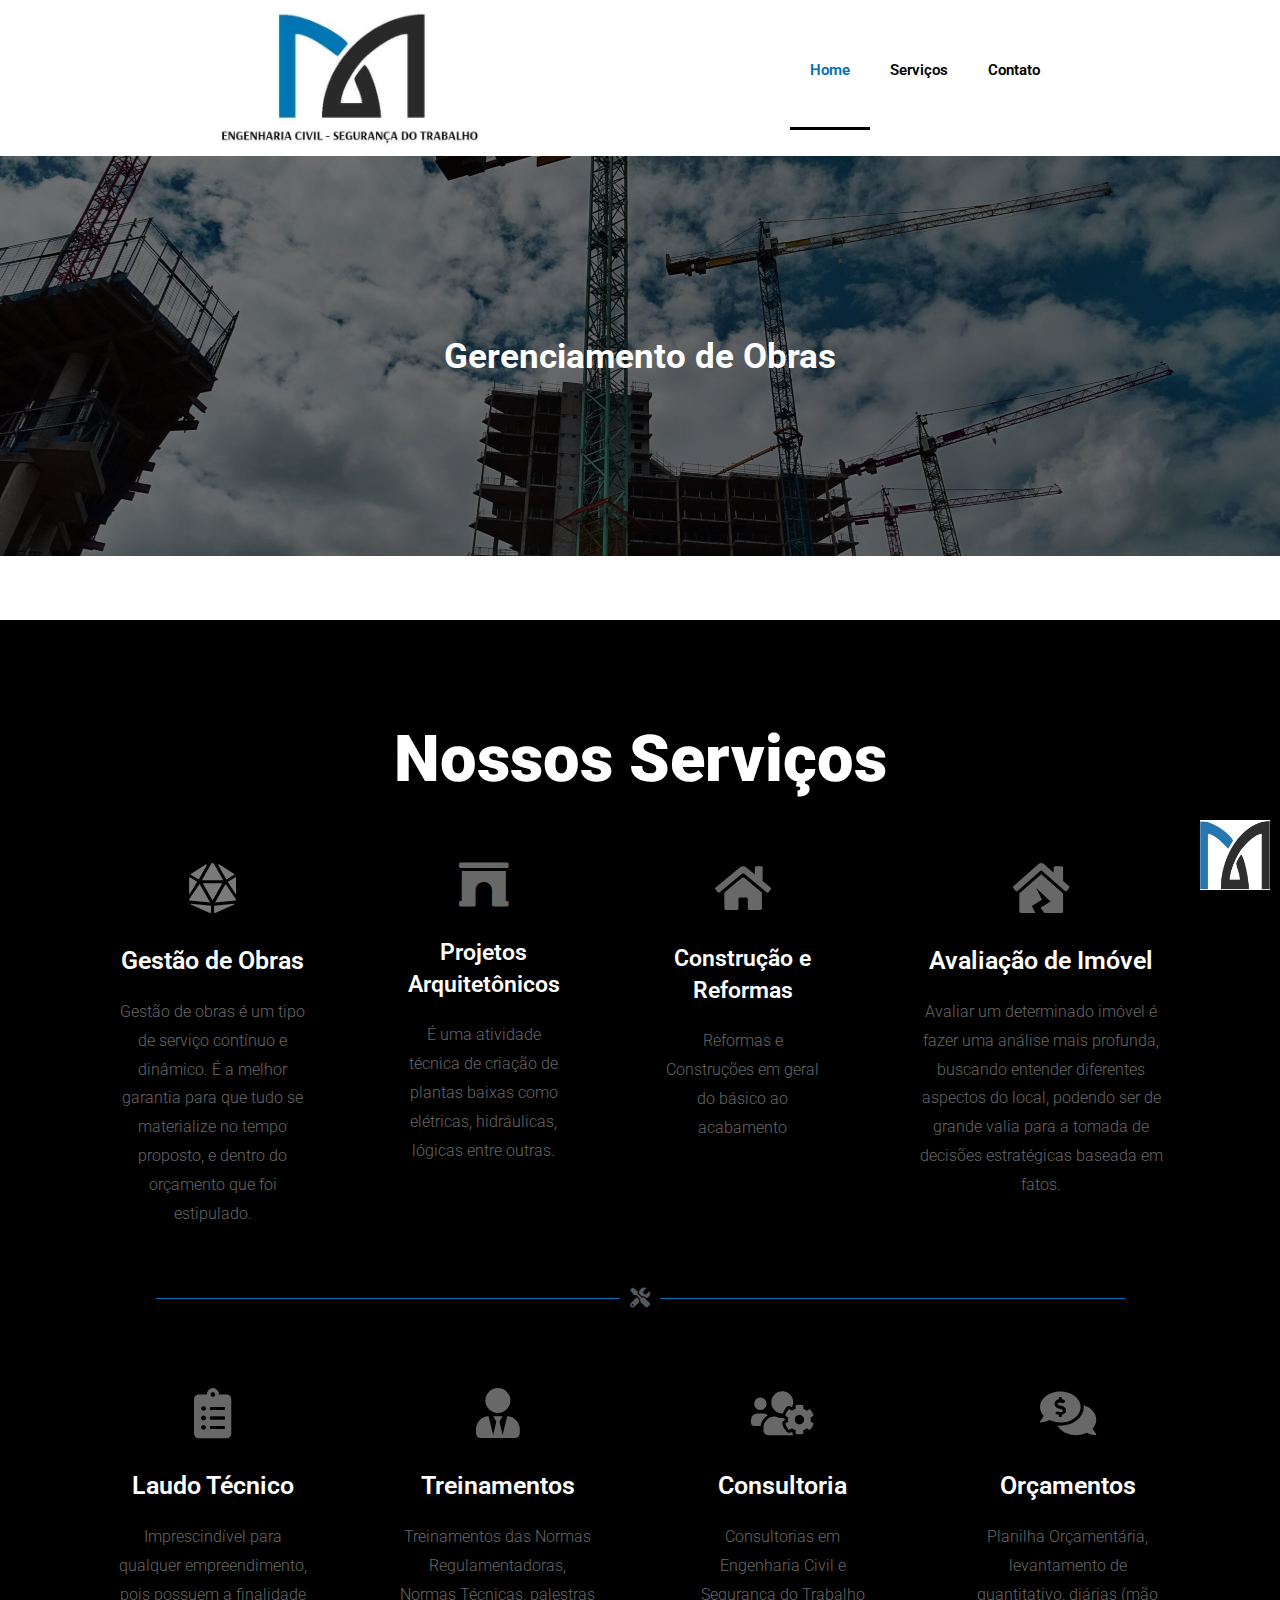
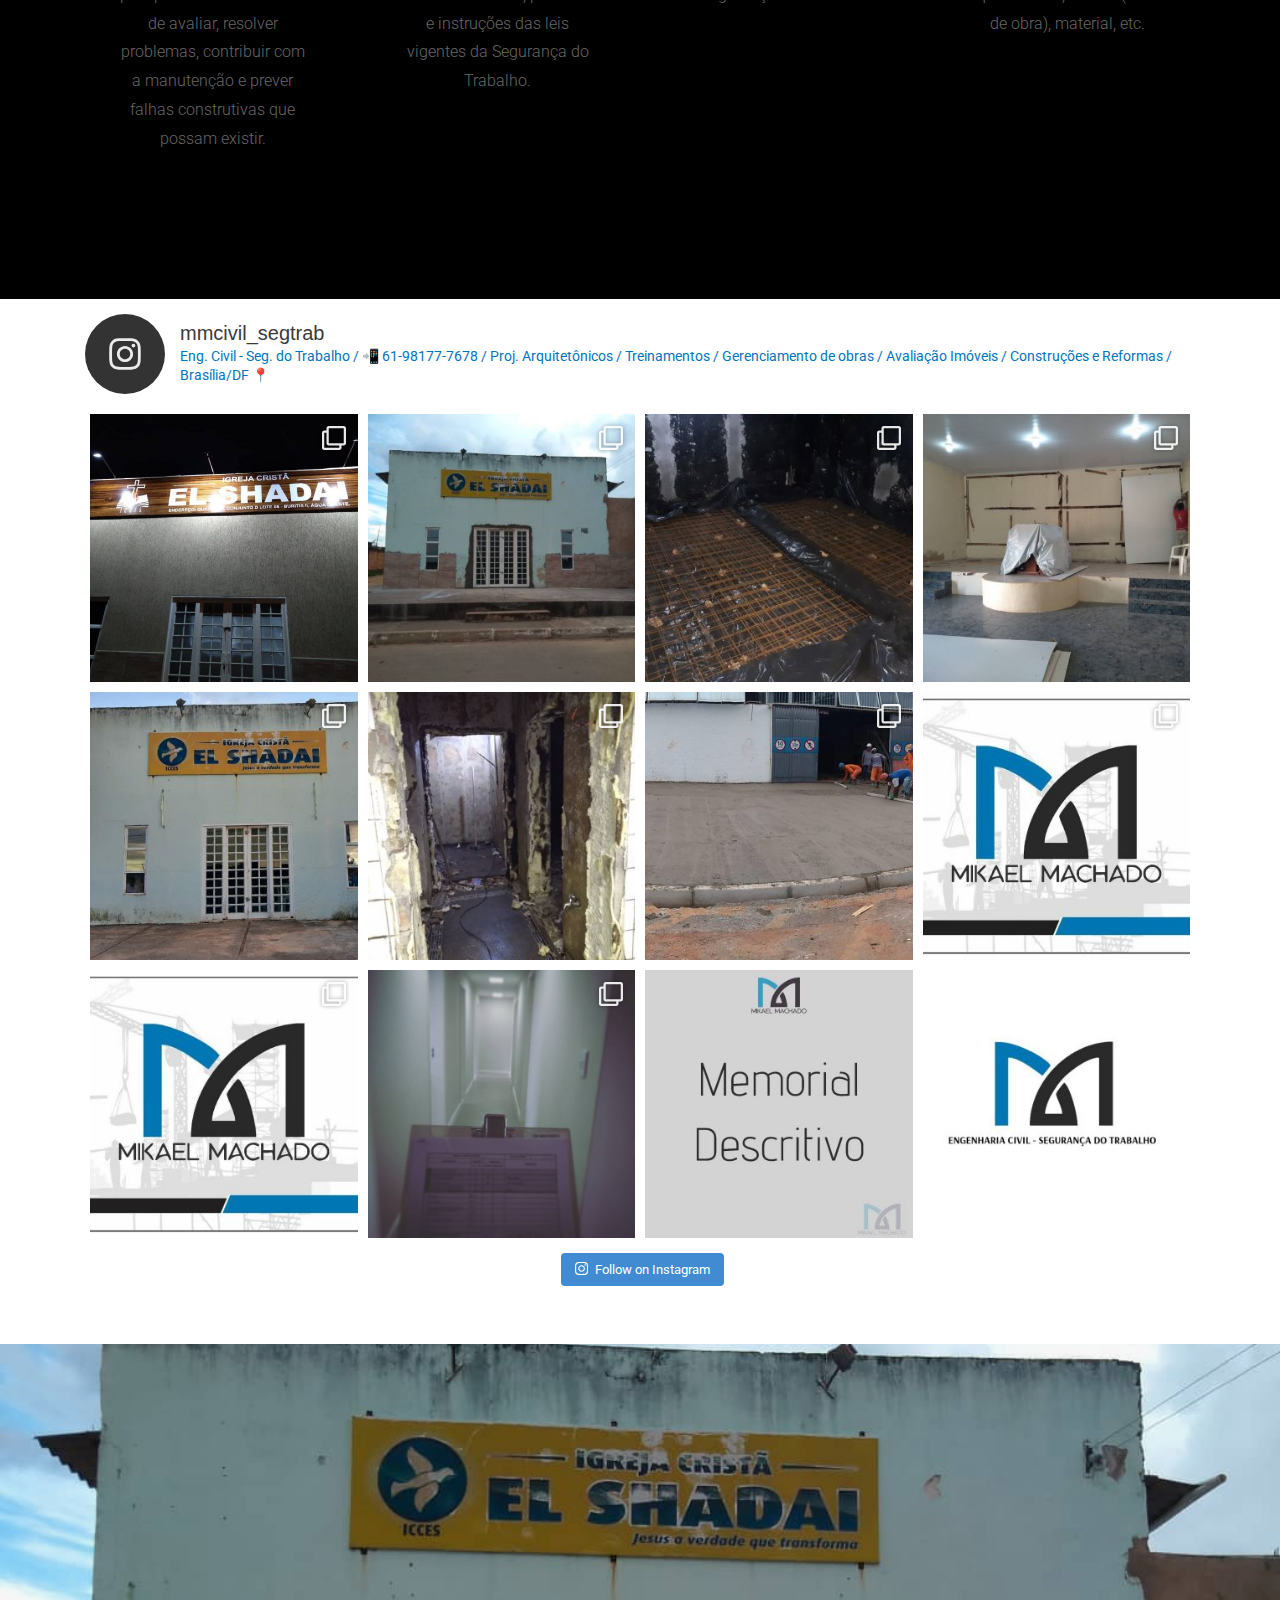
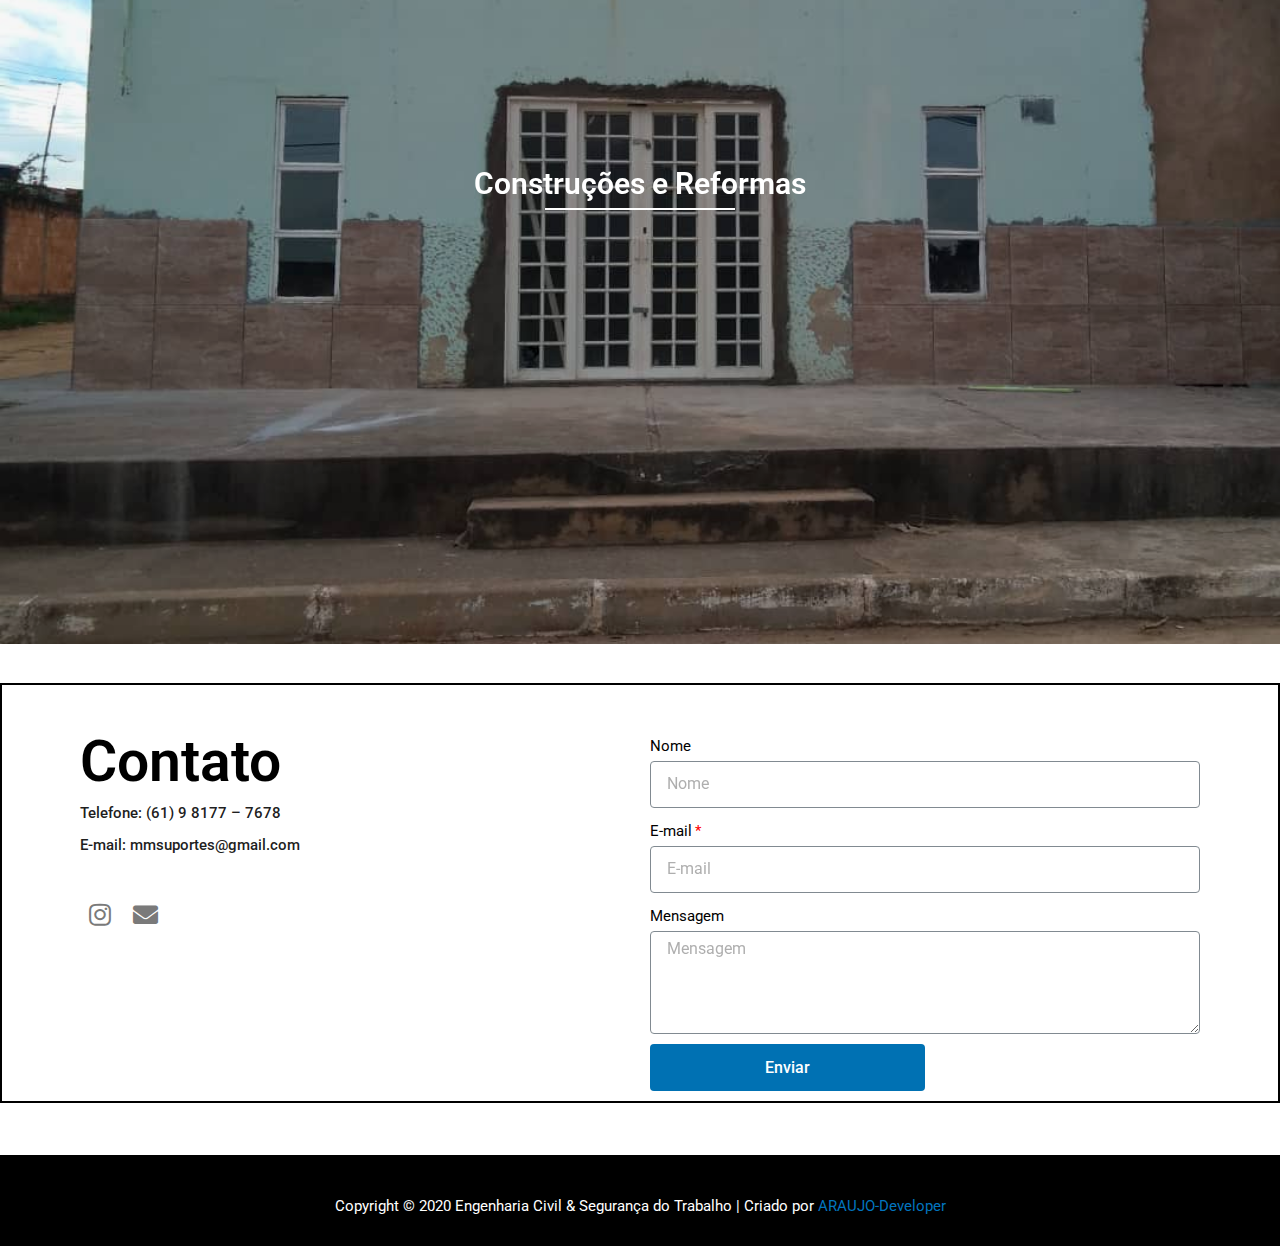
==== commit 57bbf3f1: "add" ====
--- a/index.html
+++ b/index.html
@@ -12,38 +12,51 @@
 <link rel="dns-prefetch" href="//s.w.org">
 
 
-<link rel="stylesheet" id="astra-theme-css-css" href="https://david-byte.github.io/projeto-machado/wp-content/themes/astra/assets/css/minified/style.min.css" media="all">
+<link rel="stylesheet" id="astra-theme-css-css" href="https://david-byte.github.io/site-machado/wp-content/themes/astra/assets/css/minified/style.min.css" media="all">
 <style id="astra-theme-css-inline-css">
-html{font-size:93.75%;}a,.page-title{color:#0274be;}a:hover,a:focus{color:#3a3a3a;}body,button,input,select,textarea,.ast-button,.ast-custom-button{font-family:'Roboto',sans-serif;font-weight:400;font-size:15px;font-size:1rem;text-transform:none;}blockquote{color:#000000;}h1,.entry-content h1,h2,.entry-content h2,h3,.entry-content h3,h4,.entry-content h4,h5,.entry-content h5,h6,.entry-content h6,.site-title,.site-title a{font-family:Helvetica,Verdana,Arial,sans-serif;font-weight:400;}.site-title{font-size:35px;font-size:2.3333333333333rem;}header .site-logo-img .custom-logo-link img{max-width:343px;}.astra-logo-svg{width:343px;}.ast-archive-description .ast-archive-title{font-size:40px;font-size:2.6666666666667rem;}.site-header .site-description{font-size:15px;font-size:1rem;}.entry-title{font-size:40px;font-size:2.6666666666667rem;}.comment-reply-title{font-size:24px;font-size:1.6rem;}.ast-comment-list #cancel-comment-reply-link{font-size:15px;font-size:1rem;}h1,.entry-content h1{font-size:40px;font-size:2.6666666666667rem;font-family:Helvetica,Verdana,Arial,sans-serif;text-transform:none;}h2,.entry-content h2{font-size:30px;font-size:2rem;font-family:Helvetica,Verdana,Arial,sans-serif;text-transform:none;}h3,.entry-content h3{font-size:25px;font-size:1.6666666666667rem;font-family:Helvetica,Verdana,Arial,sans-serif;text-transform:none;}h4,.entry-content h4{font-size:20px;font-size:1.3333333333333rem;}h5,.entry-content h5{font-size:18px;font-size:1.2rem;}h6,.entry-content h6{font-size:15px;font-size:1rem;}.ast-single-post .entry-title,.page-title{font-size:30px;font-size:2rem;}#secondary,#secondary button,#secondary input,#secondary select,#secondary textarea{font-size:15px;font-size:1rem;}::selection{background-color:#ffffff;color:#000000;}body,h1,.entry-title a,.entry-content h1,h2,.entry-content h2,h3,.entry-content h3,h4,.entry-content h4,h5,.entry-content h5,h6,.entry-content h6,.wc-block-grid__product-title{color:#3a3a3a;}.tagcloud a:hover,.tagcloud a:focus,.tagcloud a.current-item{color:#ffffff;border-color:#0274be;background-color:#0274be;}.main-header-menu a,.ast-header-custom-item a{color:#3a3a3a;}.main-header-menu li:hover > a,.main-header-menu li:hover > .ast-menu-toggle,.main-header-menu .ast-masthead-custom-menu-items a:hover,.main-header-menu li.focus > a,.main-header-menu li.focus > .ast-menu-toggle,.main-header-menu .current-menu-item > a,.main-header-menu .current-menu-ancestor > a,.main-header-menu .current_page_item > a,.main-header-menu .current-menu-item > .ast-menu-toggle,.main-header-menu .current-menu-ancestor > .ast-menu-toggle,.main-header-menu .current_page_item > .ast-menu-toggle{color:#0274be;}input:focus,input[type="text"]:focus,input[type="email"]:focus,input[type="url"]:focus,input[type="password"]:focus,input[type="reset"]:focus,input[type="search"]:focus,textarea:focus{border-color:#0274be;}input[type="radio"]:checked,input[type=reset],input[type="checkbox"]:checked,input[type="checkbox"]:hover:checked,input[type="checkbox"]:focus:checked,input[type=range]::-webkit-slider-thumb{border-color:#0274be;background-color:#0274be;box-shadow:none;}.site-footer a:hover + .post-count,.site-footer a:focus + .post-count{background:#0274be;border-color:#0274be;}.footer-adv .footer-adv-overlay{border-top-style:solid;border-top-color:#7a7a7a;}.ast-comment-meta{line-height:1.666666667;font-size:12px;font-size:0.8rem;}.single .nav-links .nav-previous,.single .nav-links .nav-next,.single .ast-author-details .author-title,.ast-comment-meta{color:#0274be;}.entry-meta,.entry-meta *{line-height:1.45;color:#0274be;}.entry-meta a:hover,.entry-meta a:hover *,.entry-meta a:focus,.entry-meta a:focus *{color:#3a3a3a;}.ast-404-layout-1 .ast-404-text{font-size:200px;font-size:13.333333333333rem;}.widget-title{font-size:21px;font-size:1.4rem;color:#3a3a3a;}#cat option,.secondary .calendar_wrap thead a,.secondary .calendar_wrap thead a:visited{color:#0274be;}.secondary .calendar_wrap #today,.ast-progress-val span{background:#0274be;}.secondary a:hover + .post-count,.secondary a:focus + .post-count{background:#0274be;border-color:#0274be;}.calendar_wrap #today > a{color:#ffffff;}.ast-pagination a,.page-links .page-link,.single .post-navigation a{color:#0274be;}.ast-pagination a:hover,.ast-pagination a:focus,.ast-pagination > span:hover:not(.dots),.ast-pagination > span.current,.page-links > .page-link,.page-links .page-link:hover,.post-navigation a:hover{color:#3a3a3a;}.ast-header-break-point .ast-mobile-menu-buttons-minimal.menu-toggle{background:transparent;color:#ffffff;}.ast-header-break-point .ast-mobile-menu-buttons-outline.menu-toggle{background:transparent;border:1px solid #ffffff;color:#ffffff;}.ast-header-break-point .ast-mobile-menu-buttons-fill.menu-toggle{background:#ffffff;color:#ffffff;}@media (min-width:1200px){.ast-separate-container.ast-right-sidebar .entry-content .wp-block-image.alignfull,.ast-separate-container.ast-left-sidebar .entry-content .wp-block-image.alignfull,.ast-separate-container.ast-right-sidebar .entry-content .wp-block-cover.alignfull,.ast-separate-container.ast-left-sidebar .entry-content .wp-block-cover.alignfull{margin-left:-6.67em;margin-right:-6.67em;max-width:unset;width:unset;}.ast-separate-container.ast-right-sidebar .entry-content .wp-block-image.alignwide,.ast-separate-container.ast-left-sidebar .entry-content .wp-block-image.alignwide,.ast-separate-container.ast-right-sidebar .entry-content .wp-block-cover.alignwide,.ast-separate-container.ast-left-sidebar .entry-content .wp-block-cover.alignwide{margin-left:-20px;margin-right:-20px;max-width:unset;width:unset;}.wp-block-group .has-background{padding:20px;}}@media (max-width:921px){#secondary.secondary{padding-top:0;}.ast-separate-container .ast-article-post,.ast-separate-container .ast-article-single{padding:1.5em 2.14em;}.ast-separate-container #primary,.ast-separate-container #secondary{padding:1.5em 0;}.ast-separate-container.ast-right-sidebar #secondary{padding-left:1em;padding-right:1em;}.ast-separate-container.ast-two-container #secondary{padding-left:0;padding-right:0;}.ast-page-builder-template .entry-header #secondary{margin-top:1.5em;}.ast-page-builder-template #secondary{margin-top:1.5em;}#primary,#secondary{padding:1.5em 0;margin:0;}.ast-left-sidebar #content > .ast-container{display:flex;flex-direction:column-reverse;width:100%;}.ast-author-box img.avatar{margin:20px 0 0 0;}.ast-pagination{padding-top:1.5em;text-align:center;}.ast-pagination .next.page-numbers{display:inherit;float:none;}}@media (max-width:921px){.ast-page-builder-template.ast-left-sidebar #secondary{padding-right:20px;}.ast-page-builder-template.ast-right-sidebar #secondary{padding-left:20px;}.ast-right-sidebar #primary{padding-right:0;}.ast-right-sidebar #secondary{padding-left:0;}.ast-left-sidebar #primary{padding-left:0;}.ast-left-sidebar #secondary{padding-right:0;}.ast-pagination .prev.page-numbers{padding-left:.5em;}.ast-pagination .next.page-numbers{padding-right:.5em;}}@media (min-width:922px){.ast-separate-container.ast-right-sidebar #primary,.ast-separate-container.ast-left-sidebar #primary{border:0;}.ast-separate-container.ast-right-sidebar #secondary,.ast-separate-container.ast-left-sidebar #secondary{border:0;margin-left:auto;margin-right:auto;}.ast-separate-container.ast-two-container #secondary .widget:last-child{margin-bottom:0;}.ast-separate-container .ast-comment-list li .comment-respond{padding-left:2.66666em;padding-right:2.66666em;}.ast-author-box{-js-display:flex;display:flex;}.ast-author-bio{flex:1;}.error404.ast-separate-container #primary,.search-no-results.ast-separate-container #primary{margin-bottom:4em;}}@media (min-width:922px){.ast-right-sidebar #primary{border-right:1px solid #eee;}.ast-right-sidebar #secondary{border-left:1px solid #eee;margin-left:-1px;}.ast-left-sidebar #primary{border-left:1px solid #eee;}.ast-left-sidebar #secondary{border-right:1px solid #eee;margin-right:-1px;}.ast-separate-container.ast-two-container.ast-right-sidebar #secondary{padding-left:30px;padding-right:0;}.ast-separate-container.ast-two-container.ast-left-sidebar #secondary{padding-right:30px;padding-left:0;}}.wp-block-button .wp-block-button__link,{color:#ffffff;}.wp-block-button .wp-block-button__link{border-style:solid;border-top-width:0;border-right-width:0;border-left-width:0;border-bottom-width:0;border-color:#ffffff;background-color:#ffffff;color:#ffffff;font-family:inherit;font-weight:inherit;line-height:1;border-radius:2px;padding-top:10px;padding-right:40px;padding-bottom:10px;padding-left:40px;}.wp-block-button .wp-block-button__link:hover,.wp-block-button .wp-block-button__link:focus{color:#000000;background-color:#3a3a3a;border-color:#3a3a3a;}.menu-toggle,button,.ast-button,.ast-custom-button,.button,input#submit,input[type="button"],input[type="submit"],input[type="reset"]{border-style:solid;border-top-width:0;border-right-width:0;border-left-width:0;border-bottom-width:0;color:#ffffff;border-color:#ffffff;background-color:#ffffff;border-radius:2px;padding-top:10px;padding-right:40px;padding-bottom:10px;padding-left:40px;font-family:inherit;font-weight:inherit;line-height:1;}button:focus,.menu-toggle:hover,button:hover,.ast-button:hover,.button:hover,input[type=reset]:hover,input[type=reset]:focus,input#submit:hover,input#submit:focus,input[type="button"]:hover,input[type="button"]:focus,input[type="submit"]:hover,input[type="submit"]:focus{color:#000000;background-color:#3a3a3a;border-color:#3a3a3a;}@media (min-width:921px){.ast-container{max-width:100%;}}@media (min-width:544px){.ast-container{max-width:100%;}}@media (max-width:544px){.ast-separate-container .ast-article-post,.ast-separate-container .ast-article-single{padding:1.5em 1em;}.ast-separate-container #content .ast-container{padding-left:0.54em;padding-right:0.54em;}.ast-separate-container #secondary{padding-top:0;}.ast-separate-container.ast-two-container #secondary .widget{margin-bottom:1.5em;padding-left:1em;padding-right:1em;}.ast-separate-container .comments-count-wrapper{padding:1.5em 1em;}.ast-separate-container .ast-comment-list li.depth-1{padding:1.5em 1em;margin-bottom:1.5em;}.ast-separate-container .ast-comment-list .bypostauthor{padding:.5em;}.ast-separate-container .ast-archive-description{padding:1.5em 1em;}.ast-search-menu-icon.ast-dropdown-active .search-field{width:170px;}}@media (max-width:544px){.ast-comment-list .children{margin-left:0.66666em;}.ast-separate-container .ast-comment-list .bypostauthor li{padding:0 0 0 .5em;}}@media (max-width:921px){.ast-mobile-header-stack .main-header-bar .ast-search-menu-icon{display:inline-block;}.ast-header-break-point.ast-header-custom-item-outside .ast-mobile-header-stack .main-header-bar .ast-search-icon{margin:0;}.ast-comment-avatar-wrap img{max-width:2.5em;}.comments-area{margin-top:1.5em;}.ast-separate-container .comments-count-wrapper{padding:2em 2.14em;}.ast-separate-container .ast-comment-list li.depth-1{padding:1.5em 2.14em;}.ast-separate-container .comment-respond{padding:2em 2.14em;}}@media (max-width:921px){.ast-header-break-point .main-header-bar .ast-search-menu-icon.slide-search .search-form{right:0;}.ast-header-break-point .ast-mobile-header-stack .main-header-bar .ast-search-menu-icon.slide-search .search-form{right:-1em;}.ast-comment-avatar-wrap{margin-right:0.5em;}}@media (max-width:544px){.ast-separate-container .comment-respond{padding:1.5em 1em;}}@media (min-width:545px){.ast-page-builder-template .comments-area,.single.ast-page-builder-template .entry-header,.single.ast-page-builder-template .post-navigation{max-width:1240px;margin-left:auto;margin-right:auto;}}body,.ast-separate-container{background-color:#ffffff;background-image:none;}@media (max-width:921px){.ast-archive-description .ast-archive-title{font-size:40px;}.entry-title{font-size:30px;}h1,.entry-content h1{font-size:30px;}h2,.entry-content h2{font-size:25px;}h3,.entry-content h3{font-size:20px;}.ast-single-post .entry-title,.page-title{font-size:30px;}}@media (max-width:544px){.ast-archive-description .ast-archive-title{font-size:40px;}.entry-title{font-size:30px;}h1,.entry-content h1{font-size:30px;}h2,.entry-content h2{font-size:25px;}h3,.entry-content h3{font-size:20px;}.ast-single-post .entry-title,.page-title{font-size:30px;}.ast-header-break-point .site-branding img,.ast-header-break-point #masthead .site-logo-img .custom-logo-link img{max-width:196px;}.astra-logo-svg{width:196px;}.ast-header-break-point .site-logo-img .custom-mobile-logo-link img{max-width:196px;}}@media (max-width:921px){html{font-size:85.5%;}}@media (max-width:544px){html{font-size:85.5%;}}@media (min-width:922px){.ast-container{max-width:1240px;}}@font-face {font-family: "Astra";src: url(https://david-byte.github.io/projeto-machado/wp-content/themes/astra/assets/fonts/astra.woff) format("woff"),url(https://david-byte.github.io/projeto-machado/wp-content/themes/astra/assets/fonts/astra.ttf) format("truetype"),url(https://david-byte.github.io/projeto-machado/wp-content/themes/astra/assets/fonts/astra.svg#astra) format("svg");font-weight: normal;font-style: normal;font-display: fallback;}@media (max-width:921px) {.main-header-bar .main-header-bar-navigation{display:none;}}.ast-desktop .main-header-menu.submenu-with-border .sub-menu,.ast-desktop .main-header-menu.submenu-with-border .children,.ast-desktop .main-header-menu.submenu-with-border .astra-full-megamenu-wrapper{border-color:#ffffff;}.ast-desktop .main-header-menu.submenu-with-border .sub-menu,.ast-desktop .main-header-menu.submenu-with-border .children{border-top-width:2px;border-right-width:0px;border-left-width:0px;border-bottom-width:0px;border-style:solid;}.ast-desktop .main-header-menu.submenu-with-border .sub-menu .sub-menu,.ast-desktop .main-header-menu.submenu-with-border .children .children{top:-2px;}.ast-desktop .main-header-menu.submenu-with-border .sub-menu a,.ast-desktop .main-header-menu.submenu-with-border .children a{border-bottom-width:0px;border-style:solid;border-color:#eaeaea;}@media (min-width:922px){.main-header-menu .sub-menu li.ast-left-align-sub-menu:hover > ul,.main-header-menu .sub-menu li.ast-left-align-sub-menu.focus > ul{margin-left:-0px;}}@media (max-width:920px){.ast-404-layout-1 .ast-404-text{font-size:100px;font-size:6.6666666666667rem;}}#masthead .ast-container,.ast-header-breadcrumb .ast-container{max-width:100%;padding-left:35px;padding-right:35px;}@media (max-width:921px){#masthead .ast-container,.ast-header-breadcrumb .ast-container{padding-left:20px;padding-right:20px;}}#masthead .ast-container,.ast-header-breadcrumb .ast-container{max-width:100%;padding-left:35px;padding-right:35px;}@media (max-width:921px){#masthead .ast-container,.ast-header-breadcrumb .ast-container{padding-left:20px;padding-right:20px;}}.ast-breadcrumbs .trail-browse,.ast-breadcrumbs .trail-items,.ast-breadcrumbs .trail-items li{display:inline-block;margin:0;padding:0;border:none;background:inherit;text-indent:0;}.ast-breadcrumbs .trail-browse{font-size:inherit;font-style:inherit;font-weight:inherit;color:inherit;}.ast-breadcrumbs .trail-items{list-style:none;}.trail-items li::after{padding:0 0.3em;content:"\00bb";}.trail-items li:last-of-type::after{display:none;}.ast-header-break-point .main-header-bar{border-bottom-width:0;}@media (min-width:922px){.main-header-bar{border-bottom-width:0;}}.ast-safari-browser-less-than-11 .main-header-menu .menu-item, .ast-safari-browser-less-than-11 .main-header-bar .ast-masthead-custom-menu-items{display:block;}.main-header-menu .menu-item, .main-header-bar .ast-masthead-custom-menu-items{-js-display:flex;display:flex;-webkit-box-pack:center;-webkit-justify-content:center;-moz-box-pack:center;-ms-flex-pack:center;justify-content:center;-webkit-box-orient:vertical;-webkit-box-direction:normal;-webkit-flex-direction:column;-moz-box-orient:vertical;-moz-box-direction:normal;-ms-flex-direction:column;flex-direction:column;}.main-header-menu > .menu-item > a{height:100%;-webkit-box-align:center;-webkit-align-items:center;-moz-box-align:center;-ms-flex-align:center;align-items:center;-js-display:flex;display:flex;}.ast-primary-menu-disabled .main-header-bar .ast-masthead-custom-menu-items{flex:unset;}
+html{font-size:93.75%;}a,.page-title{color:#0274be;}a:hover,a:focus{color:#3a3a3a;}body,button,input,select,textarea,.ast-button,.ast-custom-button{font-family:'Roboto',sans-serif;font-weight:400;font-size:15px;font-size:1rem;text-transform:none;}blockquote{color:#000000;}h1,.entry-content h1,h2,.entry-content h2,h3,.entry-content h3,h4,.entry-content h4,h5,.entry-content h5,h6,.entry-content h6,.site-title,.site-title a{font-family:Helvetica,Verdana,Arial,sans-serif;font-weight:400;}.site-title{font-size:35px;font-size:2.3333333333333rem;}header .site-logo-img .custom-logo-link img{max-width:343px;}.astra-logo-svg{width:343px;}.ast-archive-description .ast-archive-title{font-size:40px;font-size:2.6666666666667rem;}.site-header .site-description{font-size:15px;font-size:1rem;}.entry-title{font-size:40px;font-size:2.6666666666667rem;}.comment-reply-title{font-size:24px;font-size:1.6rem;}.ast-comment-list #cancel-comment-reply-link{font-size:15px;font-size:1rem;}h1,.entry-content h1{font-size:40px;font-size:2.6666666666667rem;font-family:Helvetica,Verdana,Arial,sans-serif;text-transform:none;}h2,.entry-content h2{font-size:30px;font-size:2rem;font-family:Helvetica,Verdana,Arial,sans-serif;text-transform:none;}h3,.entry-content h3{font-size:25px;font-size:1.6666666666667rem;font-family:Helvetica,Verdana,Arial,sans-serif;text-transform:none;}h4,.entry-content h4{font-size:20px;font-size:1.3333333333333rem;}h5,.entry-content h5{font-size:18px;font-size:1.2rem;}h6,.entry-content h6{font-size:15px;font-size:1rem;}.ast-single-post .entry-title,.page-title{font-size:30px;font-size:2rem;}#secondary,#secondary button,#secondary input,#secondary select,#secondary textarea{font-size:15px;font-size:1rem;}::selection{background-color:#ffffff;color:#000000;}body,h1,.entry-title a,.entry-content h1,h2,.entry-content h2,h3,.entry-content h3,h4,.entry-content h4,h5,.entry-content h5,h6,.entry-content h6,.wc-block-grid__product-title{color:#3a3a3a;}.tagcloud a:hover,.tagcloud a:focus,.tagcloud a.current-item{color:#ffffff;border-color:#0274be;background-color:#0274be;}.main-header-menu a,.ast-header-custom-item a{color:#3a3a3a;}.main-header-menu li:hover > a,.main-header-menu li:hover > .ast-menu-toggle,.main-header-menu .ast-masthead-custom-menu-items a:hover,.main-header-menu li.focus > a,.main-header-menu li.focus > .ast-menu-toggle,.main-header-menu .current-menu-item > a,.main-header-menu .current-menu-ancestor > a,.main-header-menu .current_page_item > a,.main-header-menu .current-menu-item > .ast-menu-toggle,.main-header-menu .current-menu-ancestor > .ast-menu-toggle,.main-header-menu .current_page_item > .ast-menu-toggle{color:#0274be;}input:focus,input[type="text"]:focus,input[type="email"]:focus,input[type="url"]:focus,input[type="password"]:focus,input[type="reset"]:focus,input[type="search"]:focus,textarea:focus{border-color:#0274be;}input[type="radio"]:checked,input[type=reset],input[type="checkbox"]:checked,input[type="checkbox"]:hover:checked,input[type="checkbox"]:focus:checked,input[type=range]::-webkit-slider-thumb{border-color:#0274be;background-color:#0274be;box-shadow:none;}.site-footer a:hover + .post-count,.site-footer a:focus + .post-count{background:#0274be;border-color:#0274be;}.footer-adv .footer-adv-overlay{border-top-style:solid;border-top-color:#7a7a7a;}.ast-comment-meta{line-height:1.666666667;font-size:12px;font-size:0.8rem;}.single .nav-links .nav-previous,.single .nav-links .nav-next,.single .ast-author-details .author-title,.ast-comment-meta{color:#0274be;}.entry-meta,.entry-meta *{line-height:1.45;color:#0274be;}.entry-meta a:hover,.entry-meta a:hover *,.entry-meta a:focus,.entry-meta a:focus *{color:#3a3a3a;}.ast-404-layout-1 .ast-404-text{font-size:200px;font-size:13.333333333333rem;}.widget-title{font-size:21px;font-size:1.4rem;color:#3a3a3a;}#cat option,.secondary .calendar_wrap thead a,.secondary .calendar_wrap thead a:visited{color:#0274be;}.secondary .calendar_wrap #today,.ast-progress-val span{background:#0274be;}.secondary a:hover + .post-count,.secondary a:focus + .post-count{background:#0274be;border-color:#0274be;}.calendar_wrap #today > a{color:#ffffff;}.ast-pagination a,.page-links .page-link,.single .post-navigation a{color:#0274be;}.ast-pagination a:hover,.ast-pagination a:focus,.ast-pagination > span:hover:not(.dots),.ast-pagination > span.current,.page-links > .page-link,.page-links .page-link:hover,.post-navigation a:hover{color:#3a3a3a;}.ast-header-break-point .ast-mobile-menu-buttons-minimal.menu-toggle{background:transparent;color:#ffffff;}.ast-header-break-point .ast-mobile-menu-buttons-outline.menu-toggle{background:transparent;border:1px solid #ffffff;color:#ffffff;}.ast-header-break-point .ast-mobile-menu-buttons-fill.menu-toggle{background:#ffffff;color:#ffffff;}@media (min-width:1200px){.ast-separate-container.ast-right-sidebar .entry-content .wp-block-image.alignfull,.ast-separate-container.ast-left-sidebar .entry-content .wp-block-image.alignfull,.ast-separate-container.ast-right-sidebar .entry-content .wp-block-cover.alignfull,.ast-separate-container.ast-left-sidebar .entry-content .wp-block-cover.alignfull{margin-left:-6.67em;margin-right:-6.67em;max-width:unset;width:unset;}.ast-separate-container.ast-right-sidebar .entry-content .wp-block-image.alignwide,.ast-separate-container.ast-left-sidebar .entry-content .wp-block-image.alignwide,.ast-separate-container.ast-right-sidebar .entry-content .wp-block-cover.alignwide,.ast-separate-container.ast-left-sidebar .entry-content .wp-block-cover.alignwide{margin-left:-20px;margin-right:-20px;max-width:unset;width:unset;}.wp-block-group .has-background{padding:20px;}}@media (max-width:921px){#secondary.secondary{padding-top:0;}.ast-separate-container .ast-article-post,.ast-separate-container .ast-article-single{padding:1.5em 2.14em;}.ast-separate-container #primary,.ast-separate-container #secondary{padding:1.5em 0;}.ast-separate-container.ast-right-sidebar #secondary{padding-left:1em;padding-right:1em;}.ast-separate-container.ast-two-container #secondary{padding-left:0;padding-right:0;}.ast-page-builder-template .entry-header #secondary{margin-top:1.5em;}.ast-page-builder-template #secondary{margin-top:1.5em;}#primary,#secondary{padding:1.5em 0;margin:0;}.ast-left-sidebar #content > .ast-container{display:flex;flex-direction:column-reverse;width:100%;}.ast-author-box img.avatar{margin:20px 0 0 0;}.ast-pagination{padding-top:1.5em;text-align:center;}.ast-pagination .next.page-numbers{display:inherit;float:none;}}@media (max-width:921px){.ast-page-builder-template.ast-left-sidebar #secondary{padding-right:20px;}.ast-page-builder-template.ast-right-sidebar #secondary{padding-left:20px;}.ast-right-sidebar #primary{padding-right:0;}.ast-right-sidebar #secondary{padding-left:0;}.ast-left-sidebar #primary{padding-left:0;}.ast-left-sidebar #secondary{padding-right:0;}.ast-pagination .prev.page-numbers{padding-left:.5em;}.ast-pagination .next.page-numbers{padding-right:.5em;}}@media (min-width:922px){.ast-separate-container.ast-right-sidebar #primary,.ast-separate-container.ast-left-sidebar #primary{border:0;}.ast-separate-container.ast-right-sidebar #secondary,.ast-separate-container.ast-left-sidebar #secondary{border:0;margin-left:auto;margin-right:auto;}.ast-separate-container.ast-two-container #secondary .widget:last-child{margin-bottom:0;}.ast-separate-container .ast-comment-list li .comment-respond{padding-left:2.66666em;padding-right:2.66666em;}.ast-author-box{-js-display:flex;display:flex;}.ast-author-bio{flex:1;}.error404.ast-separate-container #primary,.search-no-results.ast-separate-container #primary{margin-bottom:4em;}}@media (min-width:922px){.ast-right-sidebar #primary{border-right:1px solid #eee;}.ast-right-sidebar #secondary{border-left:1px solid #eee;margin-left:-1px;}.ast-left-sidebar #primary{border-left:1px solid #eee;}.ast-left-sidebar #secondary{border-right:1px solid #eee;margin-right:-1px;}.ast-separate-container.ast-two-container.ast-right-sidebar #secondary{padding-left:30px;padding-right:0;}.ast-separate-container.ast-two-container.ast-left-sidebar #secondary{padding-right:30px;padding-left:0;}}.wp-block-button .wp-block-button__link,{color:#ffffff;}.wp-block-button .wp-block-button__link{border-style:solid;border-top-width:0;border-right-width:0;border-left-width:0;border-bottom-width:0;border-color:#ffffff;background-color:#ffffff;color:#ffffff;font-family:inherit;font-weight:inherit;line-height:1;border-radius:2px;padding-top:10px;padding-right:40px;padding-bottom:10px;padding-left:40px;}.wp-block-button .wp-block-button__link:hover,.wp-block-button .wp-block-button__link:focus{color:#000000;background-color:#3a3a3a;border-color:#3a3a3a;}.menu-toggle,button,.ast-button,.ast-custom-button,.button,input#submit,input[type="button"],input[type="submit"],input[type="reset"]{border-style:solid;border-top-width:0;border-right-width:0;border-left-width:0;border-bottom-width:0;color:#ffffff;border-color:#ffffff;background-color:#ffffff;border-radius:2px;padding-top:10px;padding-right:40px;padding-bottom:10px;padding-left:40px;font-family:inherit;font-weight:inherit;line-height:1;}button:focus,.menu-toggle:hover,button:hover,.ast-button:hover,.button:hover,input[type=reset]:hover,input[type=reset]:focus,input#submit:hover,input#submit:focus,input[type="button"]:hover,input[type="button"]:focus,input[type="submit"]:hover,input[type="submit"]:focus{color:#000000;background-color:#3a3a3a;border-color:#3a3a3a;}@media (min-width:921px){.ast-container{max-width:100%;}}@media (min-width:544px){.ast-container{max-width:100%;}}@media (max-width:544px){.ast-separate-container .ast-article-post,.ast-separate-container .ast-article-single{padding:1.5em 1em;}.ast-separate-container #content .ast-container{padding-left:0.54em;padding-right:0.54em;}.ast-separate-container #secondary{padding-top:0;}.ast-separate-container.ast-two-container #secondary .widget{margin-bottom:1.5em;padding-left:1em;padding-right:1em;}.ast-separate-container .comments-count-wrapper{padding:1.5em 1em;}.ast-separate-container .ast-comment-list li.depth-1{padding:1.5em 1em;margin-bottom:1.5em;}.ast-separate-container .ast-comment-list .bypostauthor{padding:.5em;}.ast-separate-container .ast-archive-description{padding:1.5em 1em;}.ast-search-menu-icon.ast-dropdown-active .search-field{width:170px;}}@media (max-width:544px){.ast-comment-list .children{margin-left:0.66666em;}.ast-separate-container .ast-comment-list .bypostauthor li{padding:0 0 0 .5em;}}@media (max-width:921px){.ast-mobile-header-stack .main-header-bar .ast-search-menu-icon{display:inline-block;}.ast-header-break-point.ast-header-custom-item-outside .ast-mobile-header-stack .main-header-bar .ast-search-icon{margin:0;}.ast-comment-avatar-wrap img{max-width:2.5em;}.comments-area{margin-top:1.5em;}.ast-separate-container .comments-count-wrapper{padding:2em 2.14em;}.ast-separate-container .ast-comment-list li.depth-1{padding:1.5em 2.14em;}.ast-separate-container .comment-respond{padding:2em 2.14em;}}@media (max-width:921px){.ast-header-break-point .main-header-bar .ast-search-menu-icon.slide-search .search-form{right:0;}.ast-header-break-point .ast-mobile-header-stack .main-header-bar .ast-search-menu-icon.slide-search .search-form{right:-1em;}.ast-comment-avatar-wrap{margin-right:0.5em;}}@media (max-width:544px){.ast-separate-container .comment-respond{padding:1.5em 1em;}}@media (min-width:545px){.ast-page-builder-template .comments-area,.single.ast-page-builder-template .entry-header,.single.ast-page-builder-template .post-navigation{max-width:1240px;margin-left:auto;margin-right:auto;}}body,.ast-separate-container{background-color:#ffffff;background-image:none;}@media (max-width:921px){.ast-archive-description .ast-archive-title{font-size:40px;}.entry-title{font-size:30px;}h1,.entry-content h1{font-size:30px;}h2,.entry-content h2{font-size:25px;}h3,.entry-content h3{font-size:20px;}.ast-single-post .entry-title,.page-title{font-size:30px;}}@media (max-width:544px){.ast-archive-description .ast-archive-title{font-size:40px;}.entry-title{font-size:30px;}h1,.entry-content h1{font-size:30px;}h2,.entry-content h2{font-size:25px;}h3,.entry-content h3{font-size:20px;}.ast-single-post .entry-title,.page-title{font-size:30px;}.ast-header-break-point .site-branding img,.ast-header-break-point #masthead .site-logo-img .custom-logo-link img{max-width:196px;}.astra-logo-svg{width:196px;}.ast-header-break-point .site-logo-img .custom-mobile-logo-link img{max-width:196px;}}@media (max-width:921px){html{font-size:85.5%;}}@media (max-width:544px){html{font-size:85.5%;}}@media (min-width:922px){.ast-container{max-width:1240px;}}@font-face {font-family: "Astra";src: url(https://david-byte.github.io/site-machado/wp-content/themes/astra/assets/fonts/astra.woff) format("woff"),url(https://david-byte.github.io/site-machado/wp-content/themes/astra/assets/fonts/astra.ttf) format("truetype"),url(https://david-byte.github.io/site-machado/wp-content/themes/astra/assets/fonts/astra.svg#astra) format("svg");font-weight: normal;font-style: normal;font-display: fallback;}@media (max-width:921px) {.main-header-bar .main-header-bar-navigation{display:none;}}.ast-desktop .main-header-menu.submenu-with-border .sub-menu,.ast-desktop .main-header-menu.submenu-with-border .children,.ast-desktop .main-header-menu.submenu-with-border .astra-full-megamenu-wrapper{border-color:#ffffff;}.ast-desktop .main-header-menu.submenu-with-border .sub-menu,.ast-desktop .main-header-menu.submenu-with-border .children{border-top-width:2px;border-right-width:0px;border-left-width:0px;border-bottom-width:0px;border-style:solid;}.ast-desktop .main-header-menu.submenu-with-border .sub-menu .sub-menu,.ast-desktop .main-header-menu.submenu-with-border .children .children{top:-2px;}.ast-desktop .main-header-menu.submenu-with-border .sub-menu a,.ast-desktop .main-header-menu.submenu-with-border .children a{border-bottom-width:0px;border-style:solid;border-color:#eaeaea;}@media (min-width:922px){.main-header-menu .sub-menu li.ast-left-align-sub-menu:hover > ul,.main-header-menu .sub-menu li.ast-left-align-sub-menu.focus > ul{margin-left:-0px;}}@media (max-width:920px){.ast-404-layout-1 .ast-404-text{font-size:100px;font-size:6.6666666666667rem;}}#masthead .ast-container,.ast-header-breadcrumb .ast-container{max-width:100%;padding-left:35px;padding-right:35px;}@media (max-width:921px){#masthead .ast-container,.ast-header-breadcrumb .ast-container{padding-left:20px;padding-right:20px;}}#masthead .ast-container,.ast-header-breadcrumb .ast-container{max-width:100%;padding-left:35px;padding-right:35px;}@media (max-width:921px){#masthead .ast-container,.ast-header-breadcrumb .ast-container{padding-left:20px;padding-right:20px;}}.ast-breadcrumbs .trail-browse,.ast-breadcrumbs .trail-items,.ast-breadcrumbs .trail-items li{display:inline-block;margin:0;padding:0;border:none;background:inherit;text-indent:0;}.ast-breadcrumbs .trail-browse{font-size:inherit;font-style:inherit;font-weight:inherit;color:inherit;}.ast-breadcrumbs .trail-items{list-style:none;}.trail-items li::after{padding:0 0.3em;content:"\00bb";}.trail-items li:last-of-type::after{display:none;}.ast-header-break-point .main-header-bar{border-bottom-width:0;}@media (min-width:922px){.main-header-bar{border-bottom-width:0;}}.ast-safari-browser-less-than-11 .main-header-menu .menu-item, .ast-safari-browser-less-than-11 .main-header-bar .ast-masthead-custom-menu-items{display:block;}.main-header-menu .menu-item, .main-header-bar .ast-masthead-custom-menu-items{-js-display:flex;display:flex;-webkit-box-pack:center;-webkit-justify-content:center;-moz-box-pack:center;-ms-flex-pack:center;justify-content:center;-webkit-box-orient:vertical;-webkit-box-direction:normal;-webkit-flex-direction:column;-moz-box-orient:vertical;-moz-box-direction:normal;-ms-flex-direction:column;flex-direction:column;}.main-header-menu > .menu-item > a{height:100%;-webkit-box-align:center;-webkit-align-items:center;-moz-box-align:center;-ms-flex-align:center;align-items:center;-js-display:flex;display:flex;}.ast-primary-menu-disabled .main-header-bar .ast-masthead-custom-menu-items{flex:unset;}
 </style>
 <link rel="stylesheet" id="astra-google-fonts-css" href="//fonts.googleapis.com/css?family=Roboto%3A400%2C700&display=fallback&ver=2.4.5" media="all">
-<link rel="stylesheet" id="sb_instagram_styles-css" href="https://david-byte.github.io/projeto-machado/wp-content/plugins/instagram-feed/css/sb-instagram-2-2.min.css" media="all">
-<link rel="stylesheet" id="wp-block-library-css" href="https://david-byte.github.io/projeto-machado/wp-includes/css/dist/block-library/style.min.css" media="all">
-<link rel="stylesheet" id="elementor-icons-css" href="https://david-byte.github.io/projeto-machado/wp-content/plugins/elementor/assets/lib/eicons/css/elementor-icons.min.css" media="all">
-<link rel="stylesheet" id="elementor-animations-css" href="https://david-byte.github.io/projeto-machado/wp-content/plugins/elementor/assets/lib/animations/animations.min.css" media="all">
-<link rel="stylesheet" id="elementor-frontend-css" href="https://david-byte.github.io/projeto-machado/wp-content/plugins/elementor/assets/css/frontend.min.css" media="all">
-<link rel="stylesheet" id="elementor-pro-css" href="https://david-byte.github.io/projeto-machado/wp-content/plugins/elementor-pro/assets/css/frontend.min.css" media="all">
-<link rel="stylesheet" id="elementor-global-css" href="https://david-byte.github.io/projeto-machado/wp-content/uploads/elementor/css/global.css" media="all">
-<link rel="stylesheet" id="elementor-post-17-css" href="https://david-byte.github.io/projeto-machado/wp-content/uploads/elementor/css/post-17.css" media="all">
-<link rel="stylesheet" id="astra-child-theme-css-css" href="https://david-byte.github.io/projeto-machado/wp-content/themes/astra-child/style.css" media="all">
+<link rel="stylesheet" id="sb_instagram_styles-css" href="https://david-byte.github.io/site-machado/wp-content/plugins/instagram-feed/css/sb-instagram-2-2.min.css" media="all">
+<link rel="stylesheet" id="wp-block-library-css" href="https://david-byte.github.io/site-machado/wp-includes/css/dist/block-library/style.min.css" media="all">
+<link rel="stylesheet" id="elementor-icons-css" href="https://david-byte.github.io/site-machado/wp-content/plugins/elementor/assets/lib/eicons/css/elementor-icons.min.css" media="all">
+<link rel="stylesheet" id="elementor-animations-css" href="https://david-byte.github.io/site-machado/wp-content/plugins/elementor/assets/lib/animations/animations.min.css" media="all">
+<link rel="stylesheet" id="elementor-frontend-css" href="https://david-byte.github.io/site-machado/wp-content/plugins/elementor/assets/css/frontend.min.css" media="all">
+<link rel="stylesheet" id="elementor-pro-css" href="https://david-byte.github.io/site-machado/wp-content/plugins/elementor-pro/assets/css/frontend.min.css" media="all">
+<link rel="stylesheet" id="elementor-global-css" href="https://david-byte.github.io/site-machado/wp-content/uploads/elementor/css/global.css" media="all">
+<link rel="stylesheet" id="elementor-post-17-css" href="https://david-byte.github.io/site-machado/wp-content/uploads/elementor/css/post-17.css" media="all">
+<link rel="stylesheet" id="astra-child-theme-css-css" href="https://david-byte.github.io/site-machado/wp-content/themes/astra-child/style.css" media="all">
 <link rel="stylesheet" id="google-fonts-1-css" href="https://fonts.googleapis.com/css?family=Roboto%3A100%2C100italic%2C200%2C200italic%2C300%2C300italic%2C400%2C400italic%2C500%2C500italic%2C600%2C600italic%2C700%2C700italic%2C800%2C800italic%2C900%2C900italic%7CRoboto+Slab%3A100%2C100italic%2C200%2C200italic%2C300%2C300italic%2C400%2C400italic%2C500%2C500italic%2C600%2C600italic%2C700%2C700italic%2C800%2C800italic%2C900%2C900italic&ver=5.4.2" media="all">
-<link rel="stylesheet" id="elementor-icons-shared-0-css" href="https://david-byte.github.io/projeto-machado/wp-content/plugins/elementor/assets/lib/font-awesome/css/fontawesome.min.css" media="all">
-<link rel="stylesheet" id="elementor-icons-fa-solid-css" href="https://david-byte.github.io/projeto-machado/wp-content/plugins/elementor/assets/lib/font-awesome/css/solid.min.css" media="all">
-<link rel="stylesheet" id="elementor-icons-fa-brands-css" href="https://david-byte.github.io/projeto-machado/wp-content/plugins/elementor/assets/lib/font-awesome/css/brands.min.css" media="all">
-
-<script src="https://david-byte.github.io/projeto-machado/wp-includes/js/jquery/jquery.js"></script>
-<script src="https://david-byte.github.io/projeto-machado/wp-includes/js/jquery/jquery-migrate.min.js"></script>
-
-
-
-
-
-
-
-<style>.recentcomments a{display:inline !important;padding:0 !important;margin:0 !important;}</style><link rel="icon" href="https://david-byte.github.io/projeto-machado/wp-content/uploads/2020/07/cropped-logo512-1-32x32.png" sizes="32x32">
-<link rel="icon" href="https://david-byte.github.io/projeto-machado/wp-content/uploads/2020/07/cropped-logo512-1-192x192.png" sizes="192x192">
-<link rel="apple-touch-icon" href="https://david-byte.github.io/projeto-machado/wp-content/uploads/2020/07/cropped-logo512-1-180x180.png">
-<meta name="msapplication-TileImage" content="https://david-byte.github.io/projeto-machado/wp-content/uploads/2020/07/cropped-logo512-1-270x270.png">
+<link rel="stylesheet" id="elementor-icons-shared-0-css" href="https://david-byte.github.io/site-machado/wp-content/plugins/elementor/assets/lib/font-awesome/css/fontawesome.min.css" media="all">
+<link rel="stylesheet" id="elementor-icons-fa-solid-css" href="https://david-byte.github.io/site-machado/wp-content/plugins/elementor/assets/lib/font-awesome/css/solid.min.css" media="all">
+<link rel="stylesheet" id="elementor-icons-fa-brands-css" href="https://david-byte.github.io/site-machado/wp-content/plugins/elementor/assets/lib/font-awesome/css/brands.min.css" media="all">
+
+<script src="https://david-byte.github.io/site-machado/wp-includes/js/jquery/jquery.js"></script>
+<script src="https://david-byte.github.io/site-machado/wp-includes/js/jquery/jquery-migrate.min.js"></script>
+
+
+
+
+
+
+
+		<script>
+			document.documentElement.className = document.documentElement.className.replace( 'no-js', 'js' );
+		</script>
+				<style>
+			.no-js img.lazyload { display: none; }
+			figure.wp-block-image img.lazyloading { min-width: 150px; }
+							.lazyload, .lazyloading { opacity: 0; }
+				.lazyloaded {
+					opacity: 1;
+					transition: opacity 400ms;
+					transition-delay: 0ms;
+				}
+					</style>
+		<style>.recentcomments a{display:inline !important;padding:0 !important;margin:0 !important;}</style><link rel="icon" href="https://david-byte.github.io/site-machado/wp-content/uploads/2020/07/cropped-logo512-1-32x32.png" sizes="32x32">
+<link rel="icon" href="https://david-byte.github.io/site-machado/wp-content/uploads/2020/07/cropped-logo512-1-192x192.png" sizes="192x192">
+<link rel="apple-touch-icon" href="https://david-byte.github.io/site-machado/wp-content/uploads/2020/07/cropped-logo512-1-180x180.png">
+<meta name="msapplication-TileImage" content="https://david-byte.github.io/site-machado/wp-content/uploads/2020/07/cropped-logo512-1-270x270.png">
 	<meta name="viewport" content="width=device-width, initial-scale=1.0, viewport-fit=cover"></head>
 <body class="home page-template page-template-elementor_canvas page page-id-17 wp-custom-logo ast-desktop ast-separate-container ast-two-container ast-no-sidebar astra-2.4.5 ast-header-custom-item-inside ast-full-width-primary-header ast-single-post ast-inherit-site-logo-transparent elementor-default elementor-template-canvas elementor-kit-39 elementor-page elementor-page-17">
 			<div data-elementor-type="wp-page" data-elementor-id="17" class="elementor elementor-17" data-elementor-settings="[]">
@@ -58,8 +71,8 @@
 				<div class="elementor-element elementor-element-9c8672d elementor-widget elementor-widget-theme-site-logo elementor-widget-image" data-id="9c8672d" data-element_type="widget" data-widget_type="theme-site-logo.default">
 				<div class="elementor-widget-container">
 					<div class="elementor-image">
-											<a href="https://david-byte.github.io/projeto-machado">
-							<img width="720" height="297" src="https://david-byte.github.io/projeto-machado/wp-content/uploads/2020/07/cropped-engenharia-civil-seguran%C3%A7a-do-trabalho-1-343x141.jpg" class="attachment-full size-full" alt="" srcset="https://david-byte.github.io/projeto-machado/wp-content/uploads/2020/07/cropped-engenharia-civil-seguran%C3%A7a-do-trabalho-1.jpg 720w,https://david-byte.github.io/projeto-machado/wp-content/uploads/2020/07/cropped-engenharia-civil-seguran%C3%A7a-do-trabalho-1-300x124.jpg 300w,https://david-byte.github.io/projeto-machado/wp-content/uploads/2020/07/cropped-engenharia-civil-seguran%C3%A7a-do-trabalho-1-343x141.jpg 343w" sizes="(max-width: 720px) 100vw, 720px">								</a>
+											<a href="https://david-byte.github.io/site-machado">
+							<img width="720" height="297" alt="" data-srcset="https://david-byte.github.io/site-machado/wp-content/uploads/2020/07/cropped-engenharia-civil-segurança-do-trabalho-1.jpg 720w, https://david-byte.github.io/site-machado/wp-content/uploads/2020/07/cropped-engenharia-civil-segurança-do-trabalho-1-300x124.jpg 300w, https://david-byte.github.io/site-machado/wp-content/uploads/2020/07/cropped-engenharia-civil-segurança-do-trabalho-1-343x141.jpg 343w" data-src="https://david-byte.github.io/site-machado/wp-content/uploads/2020/07/cropped-engenharia-civil-segurança-do-trabalho-1-343x141.jpg" data-sizes="(max-width: 720px) 100vw, 720px" class="attachment-full size-full lazyload" src="[data-uri]"><noscript><img width="720" height="297" src="https://david-byte.github.io/site-machado/wp-content/uploads/2020/07/cropped-engenharia-civil-seguran%C3%A7a-do-trabalho-1-343x141.jpg" class="attachment-full size-full" alt="" srcset="https://david-byte.github.io/site-machado/wp-content/uploads/2020/07/cropped-engenharia-civil-seguran%C3%A7a-do-trabalho-1.jpg 720w,https://david-byte.github.io/site-machado/wp-content/uploads/2020/07/cropped-engenharia-civil-seguran%C3%A7a-do-trabalho-1-300x124.jpg 300w,https://david-byte.github.io/site-machado/wp-content/uploads/2020/07/cropped-engenharia-civil-seguran%C3%A7a-do-trabalho-1-343x141.jpg 343w" sizes="(max-width: 720px) 100vw, 720px"></noscript>								</a>
 											</div>
 				</div>
 				</div>
@@ -71,17 +84,17 @@
 					<div class="elementor-widget-wrap">
 				<div class="elementor-element elementor-element-975621b elementor-nav-menu__align-center elementor-nav-menu--stretch elementor-nav-menu--indicator-classic elementor-nav-menu--dropdown-tablet elementor-nav-menu__text-align-aside elementor-nav-menu--toggle elementor-nav-menu--burger elementor-invisible elementor-widget elementor-widget-nav-menu" data-id="975621b" data-element_type="widget" data-settings='{"full_width":"stretch","_animation":"none","layout":"horizontal","toggle":"burger"}' data-widget_type="nav-menu.default">
 				<div class="elementor-widget-container">
-						<nav role="navigation" class="elementor-nav-menu--main elementor-nav-menu__container elementor-nav-menu--layout-horizontal e--pointer-underline e--animation-fade"><ul id="menu-1-975621b" class="elementor-nav-menu"><li class="menu-item menu-item-type-post_type menu-item-object-page menu-item-home current-menu-item page_item page-item-17 current_page_item menu-item-25"><a href="https://david-byte.github.io/projeto-machado/" aria-current="page" class="elementor-item elementor-item-active">Home</a></li>
-<li class="menu-item menu-item-type-custom menu-item-object-custom current-menu-item current_page_item menu-item-home menu-item-150"><a href="https://david-byte.github.io/projeto-machado/#servicos" aria-current="page" class="elementor-item elementor-item-anchor">Serviços</a></li>
-<li class="menu-item menu-item-type-custom menu-item-object-custom current-menu-item current_page_item menu-item-home menu-item-154"><a href="https://david-byte.github.io/projeto-machado/#contato" aria-current="page" class="elementor-item elementor-item-anchor">Contato</a></li>
+						<nav role="navigation" class="elementor-nav-menu--main elementor-nav-menu__container elementor-nav-menu--layout-horizontal e--pointer-underline e--animation-fade"><ul id="menu-1-975621b" class="elementor-nav-menu"><li class="menu-item menu-item-type-post_type menu-item-object-page menu-item-home current-menu-item page_item page-item-17 current_page_item menu-item-25"><a href="https://david-byte.github.io/site-machado/" aria-current="page" class="elementor-item elementor-item-active">Home</a></li>
+<li class="menu-item menu-item-type-custom menu-item-object-custom current-menu-item current_page_item menu-item-home menu-item-150"><a href="https://david-byte.github.io/site-machado/#servicos" aria-current="page" class="elementor-item elementor-item-anchor">Serviços</a></li>
+<li class="menu-item menu-item-type-custom menu-item-object-custom current-menu-item current_page_item menu-item-home menu-item-154"><a href="https://david-byte.github.io/site-machado/#contato" aria-current="page" class="elementor-item elementor-item-anchor">Contato</a></li>
 </ul></nav>
 					<div class="elementor-menu-toggle" role="button" tabindex="0" aria-label="Menu Toggle" aria-expanded="false">
 			<i class="eicon-menu-bar" aria-hidden="true"></i>
 			<span class="elementor-screen-only">Menu</span>
 		</div>
-			<nav class="elementor-nav-menu--dropdown elementor-nav-menu__container" role="navigation" aria-hidden="true"><ul id="menu-2-975621b" class="elementor-nav-menu"><li class="menu-item menu-item-type-post_type menu-item-object-page menu-item-home current-menu-item page_item page-item-17 current_page_item menu-item-25"><a href="https://david-byte.github.io/projeto-machado/" aria-current="page" class="elementor-item elementor-item-active">Home</a></li>
-<li class="menu-item menu-item-type-custom menu-item-object-custom current-menu-item current_page_item menu-item-home menu-item-150"><a href="https://david-byte.github.io/projeto-machado/#servicos" aria-current="page" class="elementor-item elementor-item-anchor">Serviços</a></li>
-<li class="menu-item menu-item-type-custom menu-item-object-custom current-menu-item current_page_item menu-item-home menu-item-154"><a href="https://david-byte.github.io/projeto-machado/#contato" aria-current="page" class="elementor-item elementor-item-anchor">Contato</a></li>
+			<nav class="elementor-nav-menu--dropdown elementor-nav-menu__container" role="navigation" aria-hidden="true"><ul id="menu-2-975621b" class="elementor-nav-menu"><li class="menu-item menu-item-type-post_type menu-item-object-page menu-item-home current-menu-item page_item page-item-17 current_page_item menu-item-25"><a href="https://david-byte.github.io/site-machado/" aria-current="page" class="elementor-item elementor-item-active">Home</a></li>
+<li class="menu-item menu-item-type-custom menu-item-object-custom current-menu-item current_page_item menu-item-home menu-item-150"><a href="https://david-byte.github.io/site-machado/#servicos" aria-current="page" class="elementor-item elementor-item-anchor">Serviços</a></li>
+<li class="menu-item menu-item-type-custom menu-item-object-custom current-menu-item current_page_item menu-item-home menu-item-154"><a href="https://david-byte.github.io/site-machado/#contato" aria-current="page" class="elementor-item elementor-item-anchor">Contato</a></li>
 </ul></nav>
 				</div>
 				</div>
@@ -368,7 +381,7 @@
 </span>
             <svg class="svg-inline--fa fa-clone fa-w-16 sbi_lightbox_carousel_icon" aria-hidden="true" aria-label="Clone" data-fa-pro data-prefix="far" data-icon="clone" role="img" xmlns="http://www.w3.org/2000/svg" viewbox="0 0 512 512">
 	                <path fill="currentColor" d="M464 0H144c-26.51 0-48 21.49-48 48v48H48c-26.51 0-48 21.49-48 48v320c0 26.51 21.49 48 48 48h320c26.51 0 48-21.49 48-48v-48h48c26.51 0 48-21.49 48-48V48c0-26.51-21.49-48-48-48zM362 464H54a6 6 0 0 1-6-6V150a6 6 0 0 1 6-6h42v224c0 26.51 21.49 48 48 48h224v42a6 6 0 0 1-6 6zm96-96H150a6 6 0 0 1-6-6V54a6 6 0 0 1 6-6h308a6 6 0 0 1 6 6v308a6 6 0 0 1-6 6z"></path>
-	            </svg>	                    <img src="https://david-byte.github.io/projeto-machado/wp-content/plugins/instagram-feed/img/placeholder.png" alt="Revitalização da IGREJA EL SHADAI - FINALIZADA.
+	            </svg>	                    <img alt="Revitalização da IGREJA EL SHADAI - FINALIZADA.
 .
 .
 .
@@ -379,7 +392,18 @@
 #obrafinalizada 
 #reforma 
 @mmcivil_segtrab 
-@mikaelmachado07">
+@mikaelmachado07" data-src="https://david-byte.github.io/site-machado/wp-content/plugins/instagram-feed/img/placeholder.png" class="lazyload" src="[data-uri]"><noscript><img src="https://david-byte.github.io/site-machado/wp-content/plugins/instagram-feed/img/placeholder.png" alt="Revitalização da IGREJA EL SHADAI - FINALIZADA.
+.
+.
+.
+.
+.
+.
+#engenhariacivil 
+#obrafinalizada 
+#reforma 
+@mmcivil_segtrab 
+@mikaelmachado07"></noscript>
         </a>
     </div>
 </div><div class="sbi_item sbi_type_carousel sbi_new sbi_transition" id="sbi_17886529831570769" data-date="1591905528">
@@ -391,7 +415,7 @@
 Para a me</span>
             <svg class="svg-inline--fa fa-clone fa-w-16 sbi_lightbox_carousel_icon" aria-hidden="true" aria-label="Clone" data-fa-pro data-prefix="far" data-icon="clone" role="img" xmlns="http://www.w3.org/2000/svg" viewbox="0 0 512 512">
 	                <path fill="currentColor" d="M464 0H144c-26.51 0-48 21.49-48 48v48H48c-26.51 0-48 21.49-48 48v320c0 26.51 21.49 48 48 48h320c26.51 0 48-21.49 48-48v-48h48c26.51 0 48-21.49 48-48V48c0-26.51-21.49-48-48-48zM362 464H54a6 6 0 0 1-6-6V150a6 6 0 0 1 6-6h42v224c0 26.51 21.49 48 48 48h224v42a6 6 0 0 1-6 6zm96-96H150a6 6 0 0 1-6-6V54a6 6 0 0 1 6-6h308a6 6 0 0 1 6 6v308a6 6 0 0 1-6 6z"></path>
-	            </svg>	                    <img src="https://david-byte.github.io/projeto-machado/wp-content/plugins/instagram-feed/img/placeholder.png" alt="Revitalização da IGREJA EL SHADAI.
+	            </svg>	                    <img alt="Revitalização da IGREJA EL SHADAI.
 .
 .
 Para a melhoria das infiltrações, foram instalados cerâmicas PEI-5 com argamassas AC-II por todo perímetro das paredes externas com a altura mínima de 1 metro, rebaixamento e construção da rampa de acessibilidade, emassamento com gesso/massa pva nas paredes internas, grafiato com granitina e argamassa AC-I na parede externa, instalação de revestimento. .
@@ -408,7 +432,24 @@
 .
 . 
 @mmcivil_segtrab 
-@mikaelmachado07">
+@mikaelmachado07" data-src="https://david-byte.github.io/site-machado/wp-content/plugins/instagram-feed/img/placeholder.png" class="lazyload" src="[data-uri]"><noscript><img src="https://david-byte.github.io/site-machado/wp-content/plugins/instagram-feed/img/placeholder.png" alt="Revitalização da IGREJA EL SHADAI.
+.
+.
+Para a melhoria das infiltrações, foram instalados cerâmicas PEI-5 com argamassas AC-II por todo perímetro das paredes externas com a altura mínima de 1 metro, rebaixamento e construção da rampa de acessibilidade, emassamento com gesso/massa pva nas paredes internas, grafiato com granitina e argamassa AC-I na parede externa, instalação de revestimento. .
+.
+.
+.
+.
+.
+#compromisso 
+#reforma
+#amoobra
+#fiscalização
+.
+.
+. 
+@mmcivil_segtrab 
+@mikaelmachado07"></noscript>
         </a>
     </div>
 </div><div class="sbi_item sbi_type_carousel sbi_new sbi_transition" id="sbi_17855446775049128" data-date="1591903525">
@@ -417,7 +458,7 @@
             <span class="sbi-screenreader"></span>
             <svg class="svg-inline--fa fa-clone fa-w-16 sbi_lightbox_carousel_icon" aria-hidden="true" aria-label="Clone" data-fa-pro data-prefix="far" data-icon="clone" role="img" xmlns="http://www.w3.org/2000/svg" viewbox="0 0 512 512">
 	                <path fill="currentColor" d="M464 0H144c-26.51 0-48 21.49-48 48v48H48c-26.51 0-48 21.49-48 48v320c0 26.51 21.49 48 48 48h320c26.51 0 48-21.49 48-48v-48h48c26.51 0 48-21.49 48-48V48c0-26.51-21.49-48-48-48zM362 464H54a6 6 0 0 1-6-6V150a6 6 0 0 1 6-6h42v224c0 26.51 21.49 48 48 48h224v42a6 6 0 0 1-6 6zm96-96H150a6 6 0 0 1-6-6V54a6 6 0 0 1 6-6h308a6 6 0 0 1 6 6v308a6 6 0 0 1-6 6z"></path>
-	            </svg>	                    <img src="https://david-byte.github.io/projeto-machado/wp-content/plugins/instagram-feed/img/placeholder.png" alt="Revitalização das Câmaras frigoríficas. 
+	            </svg>	                    <img alt="Revitalização das Câmaras frigoríficas. 
 Na 2° parte da revitalização das câmaras frigoríficas, foram retiradas os entulhos deixando o ambiente limpo para o nivelamento do solo, a execução do contrapiso com malhas de aço com o concreto de alta resistência, impermeabilização das paredes, piso e a rede elétrica;
 .
 .
@@ -429,7 +470,19 @@
 #engenhariacivil
 
 @mikaelmachado07 
-@mmcivil_segtrab">
+@mmcivil_segtrab" data-src="https://david-byte.github.io/site-machado/wp-content/plugins/instagram-feed/img/placeholder.png" class="lazyload" src="[data-uri]"><noscript><img src="https://david-byte.github.io/site-machado/wp-content/plugins/instagram-feed/img/placeholder.png" alt="Revitalização das Câmaras frigoríficas. 
+Na 2° parte da revitalização das câmaras frigoríficas, foram retiradas os entulhos deixando o ambiente limpo para o nivelamento do solo, a execução do contrapiso com malhas de aço com o concreto de alta resistência, impermeabilização das paredes, piso e a rede elétrica;
+.
+.
+.
+.
+.
+#fiscalização 
+#compromisso
+#engenhariacivil
+
+@mikaelmachado07 
+@mmcivil_segtrab"></noscript>
         </a>
     </div>
 </div><div class="sbi_item sbi_type_carousel sbi_new sbi_transition" id="sbi_18100102405084401" data-date="1586477217">
@@ -438,7 +491,7 @@
             <span class="sbi-screenreader">Revitalização da Igreja El Shadai - Retirada e d</span>
             <svg class="svg-inline--fa fa-clone fa-w-16 sbi_lightbox_carousel_icon" aria-hidden="true" aria-label="Clone" data-fa-pro data-prefix="far" data-icon="clone" role="img" xmlns="http://www.w3.org/2000/svg" viewbox="0 0 512 512">
 	                <path fill="currentColor" d="M464 0H144c-26.51 0-48 21.49-48 48v48H48c-26.51 0-48 21.49-48 48v320c0 26.51 21.49 48 48 48h320c26.51 0 48-21.49 48-48v-48h48c26.51 0 48-21.49 48-48V48c0-26.51-21.49-48-48-48zM362 464H54a6 6 0 0 1-6-6V150a6 6 0 0 1 6-6h42v224c0 26.51 21.49 48 48 48h224v42a6 6 0 0 1-6 6zm96-96H150a6 6 0 0 1-6-6V54a6 6 0 0 1 6-6h308a6 6 0 0 1 6 6v308a6 6 0 0 1-6 6z"></path>
-	            </svg>	                    <img src="https://david-byte.github.io/projeto-machado/wp-content/plugins/instagram-feed/img/placeholder.png" alt="Revitalização da Igreja El Shadai - Retirada e demolições. #PARTE 2
+	            </svg>	                    <img alt="Revitalização da Igreja El Shadai - Retirada e demolições. #PARTE 2
 .
 .
 .
@@ -452,7 +505,21 @@
 #retirada/demolições
 
 @mmengcivil_segtrab 
-@mikaelmachado07">
+@mikaelmachado07" data-src="https://david-byte.github.io/site-machado/wp-content/plugins/instagram-feed/img/placeholder.png" class="lazyload" src="[data-uri]"><noscript><img src="https://david-byte.github.io/site-machado/wp-content/plugins/instagram-feed/img/placeholder.png" alt="Revitalização da Igreja El Shadai - Retirada e demolições. #PARTE 2
+.
+.
+.
+.
+.
+.
+.
+.
+#engenhariacivil 
+#reformageral 
+#retirada/demolições
+
+@mmengcivil_segtrab 
+@mikaelmachado07"></noscript>
         </a>
     </div>
 </div><div class="sbi_item sbi_type_carousel sbi_new sbi_transition" id="sbi_17858688415862514" data-date="1586476335">
@@ -461,7 +528,7 @@
             <span class="sbi-screenreader">Revitalização da Igreja comunidade Cristã El Sh</span>
             <svg class="svg-inline--fa fa-clone fa-w-16 sbi_lightbox_carousel_icon" aria-hidden="true" aria-label="Clone" data-fa-pro data-prefix="far" data-icon="clone" role="img" xmlns="http://www.w3.org/2000/svg" viewbox="0 0 512 512">
 	                <path fill="currentColor" d="M464 0H144c-26.51 0-48 21.49-48 48v48H48c-26.51 0-48 21.49-48 48v320c0 26.51 21.49 48 48 48h320c26.51 0 48-21.49 48-48v-48h48c26.51 0 48-21.49 48-48V48c0-26.51-21.49-48-48-48zM362 464H54a6 6 0 0 1-6-6V150a6 6 0 0 1 6-6h42v224c0 26.51 21.49 48 48 48h224v42a6 6 0 0 1-6 6zm96-96H150a6 6 0 0 1-6-6V54a6 6 0 0 1 6-6h308a6 6 0 0 1 6 6v308a6 6 0 0 1-6 6z"></path>
-	            </svg>	                    <img src="https://david-byte.github.io/projeto-machado/wp-content/plugins/instagram-feed/img/placeholder.png" alt="Revitalização da Igreja comunidade Cristã El Shadai. #PARTE 1
+	            </svg>	                    <img alt="Revitalização da Igreja comunidade Cristã El Shadai. #PARTE 1
 
 Algumas anomalias identificadas como: infiltrações, paredes com fissuras, tinta e massa pva das paredes desgastadas, entre outras coisas.
 .
@@ -476,7 +543,22 @@
 #casadosenhor
 
 @mmengcivil_segtrab 
-@mikaelmachado07">
+@mikaelmachado07" data-src="https://david-byte.github.io/site-machado/wp-content/plugins/instagram-feed/img/placeholder.png" class="lazyload" src="[data-uri]"><noscript><img src="https://david-byte.github.io/site-machado/wp-content/plugins/instagram-feed/img/placeholder.png" alt="Revitalização da Igreja comunidade Cristã El Shadai. #PARTE 1
+
+Algumas anomalias identificadas como: infiltrações, paredes com fissuras, tinta e massa pva das paredes desgastadas, entre outras coisas.
+.
+.
+.
+.
+.
+.
+#reformageral
+#engenhariacivil 
+#vamosmelhorar 
+#casadosenhor
+
+@mmengcivil_segtrab 
+@mikaelmachado07"></noscript>
         </a>
     </div>
 </div><div class="sbi_item sbi_type_carousel sbi_new sbi_transition" id="sbi_17855964643849962" data-date="1585406330">
@@ -485,7 +567,7 @@
             <span class="sbi-screenreader">Revitalização das câmaras frigoríficas. PARTE </span>
             <svg class="svg-inline--fa fa-clone fa-w-16 sbi_lightbox_carousel_icon" aria-hidden="true" aria-label="Clone" data-fa-pro data-prefix="far" data-icon="clone" role="img" xmlns="http://www.w3.org/2000/svg" viewbox="0 0 512 512">
 	                <path fill="currentColor" d="M464 0H144c-26.51 0-48 21.49-48 48v48H48c-26.51 0-48 21.49-48 48v320c0 26.51 21.49 48 48 48h320c26.51 0 48-21.49 48-48v-48h48c26.51 0 48-21.49 48-48V48c0-26.51-21.49-48-48-48zM362 464H54a6 6 0 0 1-6-6V150a6 6 0 0 1 6-6h42v224c0 26.51 21.49 48 48 48h224v42a6 6 0 0 1-6 6zm96-96H150a6 6 0 0 1-6-6V54a6 6 0 0 1 6-6h308a6 6 0 0 1 6 6v308a6 6 0 0 1-6 6z"></path>
-	            </svg>	                    <img src="https://david-byte.github.io/projeto-machado/wp-content/plugins/instagram-feed/img/placeholder.png" alt="Revitalização das câmaras frigoríficas. PARTE 1 - DEMOLIÇÕES .
+	            </svg>	                    <img alt="Revitalização das câmaras frigoríficas. PARTE 1 - DEMOLIÇÕES .
 .
 .
 .
@@ -497,7 +579,19 @@
 #botafora
 #demolições 
 @mikaelmachado07 
-@mmengcivil_segtrab">
+@mmengcivil_segtrab" data-src="https://david-byte.github.io/site-machado/wp-content/plugins/instagram-feed/img/placeholder.png" class="lazyload" src="[data-uri]"><noscript><img src="https://david-byte.github.io/site-machado/wp-content/plugins/instagram-feed/img/placeholder.png" alt="Revitalização das câmaras frigoríficas. PARTE 1 - DEMOLIÇÕES .
+.
+.
+.
+.
+#fiscalização 
+#compromisso
+#engenhariacivil
+#quebraquebra
+#botafora
+#demolições 
+@mikaelmachado07 
+@mmengcivil_segtrab"></noscript>
         </a>
     </div>
 </div><div class="sbi_item sbi_type_carousel sbi_new sbi_transition" id="sbi_18096667753132497" data-date="1585405689">
@@ -506,7 +600,7 @@
             <span class="sbi-screenreader">Fiscalização da concretagem do Piso de alta resi</span>
             <svg class="svg-inline--fa fa-clone fa-w-16 sbi_lightbox_carousel_icon" aria-hidden="true" aria-label="Clone" data-fa-pro data-prefix="far" data-icon="clone" role="img" xmlns="http://www.w3.org/2000/svg" viewbox="0 0 512 512">
 	                <path fill="currentColor" d="M464 0H144c-26.51 0-48 21.49-48 48v48H48c-26.51 0-48 21.49-48 48v320c0 26.51 21.49 48 48 48h320c26.51 0 48-21.49 48-48v-48h48c26.51 0 48-21.49 48-48V48c0-26.51-21.49-48-48-48zM362 464H54a6 6 0 0 1-6-6V150a6 6 0 0 1 6-6h42v224c0 26.51 21.49 48 48 48h224v42a6 6 0 0 1-6 6zm96-96H150a6 6 0 0 1-6-6V54a6 6 0 0 1 6-6h308a6 6 0 0 1 6 6v308a6 6 0 0 1-6 6z"></path>
-	            </svg>	                    <img src="https://david-byte.github.io/projeto-machado/wp-content/plugins/instagram-feed/img/placeholder.png" alt="Fiscalização da concretagem do Piso de alta resistência. FINALIZADO
+	            </svg>	                    <img alt="Fiscalização da concretagem do Piso de alta resistência. FINALIZADO
 .
 .
 .
@@ -519,7 +613,20 @@
 #concretagem
 
 @mmengcivil_segtrab 
-@mikaelmachado07">
+@mikaelmachado07" data-src="https://david-byte.github.io/site-machado/wp-content/plugins/instagram-feed/img/placeholder.png" class="lazyload" src="[data-uri]"><noscript><img src="https://david-byte.github.io/site-machado/wp-content/plugins/instagram-feed/img/placeholder.png" alt="Fiscalização da concretagem do Piso de alta resistência. FINALIZADO
+.
+.
+.
+#ConcretoUsinadoResistência30Fck
+#pisoaltaresistencia
+#polimentoemconcreto
+#fiscalização 
+#compromisso
+#engenhariacivil
+#concretagem
+
+@mmengcivil_segtrab 
+@mikaelmachado07"></noscript>
         </a>
     </div>
 </div><div class="sbi_item sbi_type_carousel sbi_new sbi_transition" id="sbi_17938297261352517" data-date="1585404959">
@@ -528,7 +635,7 @@
             <span class="sbi-screenreader">Fiscalização da concretagem do Piso de alta resi</span>
             <svg class="svg-inline--fa fa-clone fa-w-16 sbi_lightbox_carousel_icon" aria-hidden="true" aria-label="Clone" data-fa-pro data-prefix="far" data-icon="clone" role="img" xmlns="http://www.w3.org/2000/svg" viewbox="0 0 512 512">
 	                <path fill="currentColor" d="M464 0H144c-26.51 0-48 21.49-48 48v48H48c-26.51 0-48 21.49-48 48v320c0 26.51 21.49 48 48 48h320c26.51 0 48-21.49 48-48v-48h48c26.51 0 48-21.49 48-48V48c0-26.51-21.49-48-48-48zM362 464H54a6 6 0 0 1-6-6V150a6 6 0 0 1 6-6h42v224c0 26.51 21.49 48 48 48h224v42a6 6 0 0 1-6 6zm96-96H150a6 6 0 0 1-6-6V54a6 6 0 0 1 6-6h308a6 6 0 0 1 6 6v308a6 6 0 0 1-6 6z"></path>
-	            </svg>	                    <img src="https://david-byte.github.io/projeto-machado/wp-content/plugins/instagram-feed/img/placeholder.png" alt="Fiscalização da concretagem do Piso de alta resistência. PARTE 1 .
+	            </svg>	                    <img alt="Fiscalização da concretagem do Piso de alta resistência. PARTE 1 .
 .
 .
 .
@@ -542,7 +649,21 @@
 #concretagem
 
 @mmengcivil_segtrab
-@mikaelmachado07">
+@mikaelmachado07" data-src="https://david-byte.github.io/site-machado/wp-content/plugins/instagram-feed/img/placeholder.png" class="lazyload" src="[data-uri]"><noscript><img src="https://david-byte.github.io/site-machado/wp-content/plugins/instagram-feed/img/placeholder.png" alt="Fiscalização da concretagem do Piso de alta resistência. PARTE 1 .
+.
+.
+.
+#ConcretoUsinadoResistência30Fck
+#CorpodeProva 
+#Teste de Slump
+#espaçadores 
+#fiscalização 
+#compromisso
+#engenhariacivil
+#concretagem
+
+@mmengcivil_segtrab
+@mikaelmachado07"></noscript>
         </a>
     </div>
 </div><div class="sbi_item sbi_type_carousel sbi_new sbi_transition" id="sbi_18092410909155391" data-date="1585401796">
@@ -551,7 +672,7 @@
             <span class="sbi-screenreader"></span>
             <svg class="svg-inline--fa fa-clone fa-w-16 sbi_lightbox_carousel_icon" aria-hidden="true" aria-label="Clone" data-fa-pro data-prefix="far" data-icon="clone" role="img" xmlns="http://www.w3.org/2000/svg" viewbox="0 0 512 512">
 	                <path fill="currentColor" d="M464 0H144c-26.51 0-48 21.49-48 48v48H48c-26.51 0-48 21.49-48 48v320c0 26.51 21.49 48 48 48h320c26.51 0 48-21.49 48-48v-48h48c26.51 0 48-21.49 48-48V48c0-26.51-21.49-48-48-48zM362 464H54a6 6 0 0 1-6-6V150a6 6 0 0 1 6-6h42v224c0 26.51 21.49 48 48 48h224v42a6 6 0 0 1-6 6zm96-96H150a6 6 0 0 1-6-6V54a6 6 0 0 1 6-6h308a6 6 0 0 1 6 6v308a6 6 0 0 1-6 6z"></path>
-	            </svg>	                    <img src="https://david-byte.github.io/projeto-machado/wp-content/plugins/instagram-feed/img/placeholder.png" alt="Vistoria/Avaliação de imóvel.
+	            </svg>	                    <img alt="Vistoria/Avaliação de imóvel.
 .
 .
 .
@@ -562,7 +683,18 @@
 #checklist
 
 @mmengcivil_segtrab
-@mikaelmachado07">
+@mikaelmachado07" data-src="https://david-byte.github.io/site-machado/wp-content/plugins/instagram-feed/img/placeholder.png" class="lazyload" src="[data-uri]"><noscript><img src="https://david-byte.github.io/site-machado/wp-content/plugins/instagram-feed/img/placeholder.png" alt="Vistoria/Avaliação de imóvel.
+.
+.
+.
+#fiscalização 
+#compromisso
+#engenhariacivil
+#revitalizaçãoapto
+#checklist
+
+@mmengcivil_segtrab
+@mikaelmachado07"></noscript>
         </a>
     </div>
 </div><div class="sbi_item sbi_type_carousel sbi_new sbi_transition" id="sbi_18081899437198697" data-date="1585400983">
@@ -571,7 +703,7 @@
             <span class="sbi-screenreader">Vistoria/Avaliação de imóvel, trabalhamos com s</span>
             <svg class="svg-inline--fa fa-clone fa-w-16 sbi_lightbox_carousel_icon" aria-hidden="true" aria-label="Clone" data-fa-pro data-prefix="far" data-icon="clone" role="img" xmlns="http://www.w3.org/2000/svg" viewbox="0 0 512 512">
 	                <path fill="currentColor" d="M464 0H144c-26.51 0-48 21.49-48 48v48H48c-26.51 0-48 21.49-48 48v320c0 26.51 21.49 48 48 48h320c26.51 0 48-21.49 48-48v-48h48c26.51 0 48-21.49 48-48V48c0-26.51-21.49-48-48-48zM362 464H54a6 6 0 0 1-6-6V150a6 6 0 0 1 6-6h42v224c0 26.51 21.49 48 48 48h224v42a6 6 0 0 1-6 6zm96-96H150a6 6 0 0 1-6-6V54a6 6 0 0 1 6-6h308a6 6 0 0 1 6 6v308a6 6 0 0 1-6 6z"></path>
-	            </svg>	                    <img src="https://david-byte.github.io/projeto-machado/wp-content/plugins/instagram-feed/img/placeholder.png" alt="Vistoria/Avaliação de imóvel, trabalhamos com sinceridade e observamos os mínimos detalhes. Algumas anomalias identificadas na vistoria. .
+	            </svg>	                    <img alt="Vistoria/Avaliação de imóvel, trabalhamos com sinceridade e observamos os mínimos detalhes. Algumas anomalias identificadas na vistoria. .
 .
 .
 .
@@ -582,24 +714,38 @@
 #nãoaceiteanomalia
 
 @mmengcivil_segtrab
-@mikaelmachado07">
+@mikaelmachado07" data-src="https://david-byte.github.io/site-machado/wp-content/plugins/instagram-feed/img/placeholder.png" class="lazyload" src="[data-uri]"><noscript><img src="https://david-byte.github.io/site-machado/wp-content/plugins/instagram-feed/img/placeholder.png" alt="Vistoria/Avaliação de imóvel, trabalhamos com sinceridade e observamos os mínimos detalhes. Algumas anomalias identificadas na vistoria. .
+.
+.
+.
+#fiscalização 
+#compromisso
+#engenhariacivil
+#revitalizaçãoapto
+#nãoaceiteanomalia
+
+@mmengcivil_segtrab
+@mikaelmachado07"></noscript>
         </a>
     </div>
 </div><div class="sbi_item sbi_type_image sbi_new sbi_transition" id="sbi_18015696439270884" data-date="1580502664">
     <div class="sbi_photo_wrap">
         <a class="sbi_photo" href="https://www.instagram.com/p/B7_11eblNmx/" target="_blank" rel="noopener nofollow" data-full-res="https://scontent.cdninstagram.com/v/t51.2885-15/82748275_591964634990228_7282454076635397574_n.jpg?_nc_cat=110&_nc_sid=8ae9d6&_nc_ohc=0xdGalkZqQoAX-vOEpb&_nc_ht=scontent.cdninstagram.com&oh=02e3e610469b7b800ffd25f28d0b912f&oe=5F3A4905" data-img-src-set='{"d":"https:\/\/scontent.cdninstagram.com\/v\/t51.2885-15\/82748275_591964634990228_7282454076635397574_n.jpg?_nc_cat=110&_nc_sid=8ae9d6&_nc_ohc=0xdGalkZqQoAX-vOEpb&_nc_ht=scontent.cdninstagram.com&oh=02e3e610469b7b800ffd25f28d0b912f&oe=5F3A4905","150":"https:\/\/www.instagram.com\/p\/B7_11eblNmx\/media\/?size=t","320":"https:\/\/www.instagram.com\/p\/B7_11eblNmx\/media\/?size=m","640":"https:\/\/scontent.cdninstagram.com\/v\/t51.2885-15\/82748275_591964634990228_7282454076635397574_n.jpg?_nc_cat=110&_nc_sid=8ae9d6&_nc_ohc=0xdGalkZqQoAX-vOEpb&_nc_ht=scontent.cdninstagram.com&oh=02e3e610469b7b800ffd25f28d0b912f&oe=5F3A4905"}'>
             <span class="sbi-screenreader">Você que vai reformar seu apartamento, lojas ou c</span>
-            	                    <img src="https://david-byte.github.io/projeto-machado/wp-content/plugins/instagram-feed/img/placeholder.png" alt='Você que vai reformar seu apartamento, lojas ou construir a sua casa, é de suma importância você conhecer o "MEMORIAL DESCRITIVO" 
+            	                    <img alt='Você que vai reformar seu apartamento, lojas ou construir a sua casa, é de suma importância você conhecer o "MEMORIAL DESCRITIVO" 
 Memorial Descritivo é um documento que detalha todos os itens do projeto da construção ou reforma a ser realizado. Antes do início da sua obra solicite o MEMORIAL DESCRITIVO. 
 @mmengcivil_segtrab 
-@mikaelmachado07'>
+@mikaelmachado07' data-src="https://david-byte.github.io/site-machado/wp-content/plugins/instagram-feed/img/placeholder.png" class="lazyload" src="[data-uri]"><noscript><img src="https://david-byte.github.io/site-machado/wp-content/plugins/instagram-feed/img/placeholder.png" alt='Você que vai reformar seu apartamento, lojas ou construir a sua casa, é de suma importância você conhecer o "MEMORIAL DESCRITIVO" 
+Memorial Descritivo é um documento que detalha todos os itens do projeto da construção ou reforma a ser realizado. Antes do início da sua obra solicite o MEMORIAL DESCRITIVO. 
+@mmengcivil_segtrab 
+@mikaelmachado07'></noscript>
         </a>
     </div>
 </div><div class="sbi_item sbi_type_image sbi_new sbi_transition" id="sbi_17847764023782523" data-date="1576419103">
     <div class="sbi_photo_wrap">
         <a class="sbi_photo" href="https://www.instagram.com/p/B6GJD5UgWbe/" target="_blank" rel="noopener nofollow" data-full-res="https://scontent.cdninstagram.com/v/t51.2885-15/71774990_2555351611359316_7966993086644706408_n.jpg?_nc_cat=110&_nc_sid=8ae9d6&_nc_ohc=93aJyEss-vEAX_TMxa8&_nc_ht=scontent.cdninstagram.com&oh=06634ebfc9b022a97e276878c50e93fc&oe=5F3996EC" data-img-src-set='{"d":"https:\/\/scontent.cdninstagram.com\/v\/t51.2885-15\/71774990_2555351611359316_7966993086644706408_n.jpg?_nc_cat=110&_nc_sid=8ae9d6&_nc_ohc=93aJyEss-vEAX_TMxa8&_nc_ht=scontent.cdninstagram.com&oh=06634ebfc9b022a97e276878c50e93fc&oe=5F3996EC","150":"https:\/\/www.instagram.com\/p\/B6GJD5UgWbe\/media\/?size=t","320":"https:\/\/www.instagram.com\/p\/B6GJD5UgWbe\/media\/?size=m","640":"https:\/\/scontent.cdninstagram.com\/v\/t51.2885-15\/71774990_2555351611359316_7966993086644706408_n.jpg?_nc_cat=110&_nc_sid=8ae9d6&_nc_ohc=93aJyEss-vEAX_TMxa8&_nc_ht=scontent.cdninstagram.com&oh=06634ebfc9b022a97e276878c50e93fc&oe=5F3996EC"}'>
             <span class="sbi-screenreader">Carregando...</span>
-            	                    <img src="https://david-byte.github.io/projeto-machado/wp-content/plugins/instagram-feed/img/placeholder.png" alt="Carregando...">
+            	                    <img alt="Carregando..." data-src="https://david-byte.github.io/site-machado/wp-content/plugins/instagram-feed/img/placeholder.png" class="lazyload" src="[data-uri]"><noscript><img src="https://david-byte.github.io/site-machado/wp-content/plugins/instagram-feed/img/placeholder.png" alt="Carregando..."></noscript>
         </a>
     </div>
 </div>    </div>
@@ -627,7 +773,7 @@
 						</div>
 			</div>
 		</section>
-				<div class="elementor-element elementor-element-b6eb61b elementor-section-full_width elementor-section-height-min-height elementor-section-content-space-evenly elementor-section-height-default elementor-section-items-middle elementor-section elementor-top-section" data-id="b6eb61b" data-element_type="section" data-settings='{"background_background":"slideshow","background_slideshow_gallery":[{"id":54,"url":"https:\/\/david-byte.github.io\/projeto-machado\/wp-content\/uploads\/2020\/07\/103502008_564407000933910_4236728039851927269_n.jpg"},{"id":82,"url":"https:\/\/david-byte.github.io\/projeto-machado\/wp-content\/uploads\/2020\/07\/103308359_282736929802111_8371276270776835046_n.jpg"},{"id":53,"url":"https:\/\/david-byte.github.io\/projeto-machado\/wp-content\/uploads\/2020\/07\/103068358_138373271193234_1844472448812717961_n.jpg"},{"id":55,"url":"https:\/\/david-byte.github.io\/projeto-machado\/wp-content\/uploads\/2020\/07\/104145647_2526693960763805_289381711039687198_n.jpg"}],"background_slideshow_transition_duration":400,"background_slideshow_loop":"yes","background_slideshow_slide_duration":5000,"background_slideshow_slide_transition":"fade"}'>
+				<div class="elementor-element elementor-element-b6eb61b elementor-section-full_width elementor-section-height-min-height elementor-section-content-space-evenly elementor-section-height-default elementor-section-items-middle elementor-section elementor-top-section" data-id="b6eb61b" data-element_type="section" data-settings='{"background_background":"slideshow","background_slideshow_gallery":[{"id":54,"url":"https:\/\/david-byte.github.io\/site-machado\/wp-content\/uploads\/2020\/07\/103502008_564407000933910_4236728039851927269_n.jpg"},{"id":82,"url":"https:\/\/david-byte.github.io\/site-machado\/wp-content\/uploads\/2020\/07\/103308359_282736929802111_8371276270776835046_n.jpg"},{"id":53,"url":"https:\/\/david-byte.github.io\/site-machado\/wp-content\/uploads\/2020\/07\/103068358_138373271193234_1844472448812717961_n.jpg"},{"id":55,"url":"https:\/\/david-byte.github.io\/site-machado\/wp-content\/uploads\/2020\/07\/104145647_2526693960763805_289381711039687198_n.jpg"}],"background_slideshow_transition_duration":400,"background_slideshow_loop":"yes","background_slideshow_slide_duration":5000,"background_slideshow_slide_transition":"fade"}'>
 							<div class="elementor-background-overlay"></div>
 							<div class="elementor-container elementor-column-gap-narrow">
 				<div class="elementor-row">
@@ -799,7 +945,7 @@
 <div class="ht-ctc-style-5 ctc-analytics" style="cursor: pointer; z-index: 99999999;">
 
     <div class="s5_cta" style="display: -ms-flexbox; display: -webkit-flex; display: flex;">
-        <img class="s5_img ctc-analytics" src="https://david-byte.github.io/projeto-machado/wp-content/uploads/2020/07/logo512-1.png" style="height: 70px; width: 70px; z-index: 999999;  order: 1;" alt="whatsapp">
+        <img style="height: 70px; width: 70px; z-index: 999999;  order: 1;" alt="whatsapp" data-src="https://david-byte.github.io/site-machado/wp-content/uploads/2020/07/logo512-1.png" class="s5_img ctc-analytics lazyload" src="[data-uri]"><noscript><img class="s5_img ctc-analytics" src="https://david-byte.github.io/site-machado/wp-content/uploads/2020/07/logo512-1.png" style="height: 70px; width: 70px; z-index: 999999;  order: 1;" alt="whatsapp"></noscript>
         <div class="s5_content ctc-analytics right" style="flex-direction: column; justify-content: center; align-items: center;     background-color: #ffffff; border: 1px solid #dddddd; height: 70px; width: 270px;  margin-right: -4px;">
             <span class="heading ctc-analytics" style="color: #000000">Fale Conosco</span>
             <span class="description ctc-analytics" style="color: #000000">Estamos Online</span>
@@ -810,7 +956,7 @@
             </div>
             
 <script type="text/javascript">
-var sbiajaxurl = "https://david-byte.github.io/projeto-machado/wp-admin/admin-ajax.php";
+var sbiajaxurl = "https://david-byte.github.io/site-machado/wp-admin/admin-ajax.php";
 </script>
 				<style type="text/css" id="ast-elementor-compatibility-css">
 					.elementor-widget-heading .elementor-heading-title {
@@ -820,33 +966,37 @@
 			<script>
 var astra = {"break_point":"921","isRtl":""};
 </script>
-<script src="https://david-byte.github.io/projeto-machado/wp-content/themes/astra/assets/js/minified/style.min.js"></script>
+<script src="https://david-byte.github.io/site-machado/wp-content/themes/astra/assets/js/minified/style.min.js"></script>
 <script>
 var ht_ctc_var = {"is_mobile":"no","post_title":"Home","is_ga_enable":"no","is_fb_an_enable":"no"};
 var ht_ctc_var_chat = {"number":"5561981777678","pre_filled":"","show_or_hide":"hide","webandapi":"wa"};
 </script>
-<script src="https://david-byte.github.io/projeto-machado/wp-content/plugins/click-to-chat-for-whatsapp/new/inc/assets/js/app.js"></script>
-<script src="https://david-byte.github.io/projeto-machado/wp-content/plugins/elementor-pro/assets/lib/smartmenus/jquery.smartmenus.min.js"></script>
-<script src="https://david-byte.github.io/projeto-machado/wp-includes/js/imagesloaded.min.js"></script>
+<script src="https://david-byte.github.io/site-machado/wp-content/plugins/click-to-chat-for-whatsapp/new/inc/assets/js/app.js"></script>
+<script src="https://david-byte.github.io/site-machado/wp-content/plugins/wp-smushit/app/assets/js/smush-lazy-load.min.js"></script>
 <script>
-var sb_instagram_js_options = {"font_method":"svg","resized_url":"https:\/\/david-byte.github.io\/projeto-machado\/wp-content\/uploads\/sb-instagram-feed-images\/","placeholder":"https:\/\/david-byte.github.io\/projeto-machado\/wp-content\/plugins\/instagram-feed\/img\/placeholder.png"};
+lazySizes.cfg.nativeLoading={setLoadingAttribute:false,disableListeners:{scroll:true}};lazySizes.init();
 </script>
-<script src="https://david-byte.github.io/projeto-machado/wp-content/plugins/instagram-feed/js/sb-instagram-2-2.min.js"></script>
-<script src="https://david-byte.github.io/projeto-machado/wp-content/plugins/elementor/assets/js/frontend-modules.min.js"></script>
-<script src="https://david-byte.github.io/projeto-machado/wp-content/plugins/elementor-pro/assets/lib/sticky/jquery.sticky.min.js"></script>
+<script src="https://david-byte.github.io/site-machado/wp-content/plugins/elementor-pro/assets/lib/smartmenus/jquery.smartmenus.min.js"></script>
+<script src="https://david-byte.github.io/site-machado/wp-includes/js/imagesloaded.min.js"></script>
 <script>
-var ElementorProFrontendConfig = {"ajaxurl":"https:\/\/david-byte.github.io\/projeto-machado\/wp-admin\/admin-ajax.php","nonce":"f3c724417c","i18n":{"toc_no_headings_found":"No headings were found on this page."},"shareButtonsNetworks":{"facebook":{"title":"Facebook","has_counter":true},"twitter":{"title":"Twitter"},"google":{"title":"Google+","has_counter":true},"linkedin":{"title":"LinkedIn","has_counter":true},"pinterest":{"title":"Pinterest","has_counter":true},"reddit":{"title":"Reddit","has_counter":true},"vk":{"title":"VK","has_counter":true},"odnoklassniki":{"title":"OK","has_counter":true},"tumblr":{"title":"Tumblr"},"delicious":{"title":"Delicious"},"digg":{"title":"Digg"},"skype":{"title":"Skype"},"stumbleupon":{"title":"StumbleUpon","has_counter":true},"mix":{"title":"Mix"},"telegram":{"title":"Telegram"},"pocket":{"title":"Pocket","has_counter":true},"xing":{"title":"XING","has_counter":true},"whatsapp":{"title":"WhatsApp"},"email":{"title":"Email"},"print":{"title":"Print"}},"facebook_sdk":{"lang":"pt_BR","app_id":""}};
+var sb_instagram_js_options = {"font_method":"svg","resized_url":"https:\/\/david-byte.github.io\/site-machado\/wp-content\/uploads\/sb-instagram-feed-images\/","placeholder":"https:\/\/david-byte.github.io\/site-machado\/wp-content\/plugins\/instagram-feed\/img\/placeholder.png"};
 </script>
-<script src="https://david-byte.github.io/projeto-machado/wp-content/plugins/elementor-pro/assets/js/frontend.min.js"></script>
-<script src="https://david-byte.github.io/projeto-machado/wp-includes/js/jquery/ui/position.min.js"></script>
-<script src="https://david-byte.github.io/projeto-machado/wp-content/plugins/elementor/assets/lib/dialog/dialog.min.js"></script>
-<script src="https://david-byte.github.io/projeto-machado/wp-content/plugins/elementor/assets/lib/waypoints/waypoints.min.js"></script>
-<script src="https://david-byte.github.io/projeto-machado/wp-content/plugins/elementor/assets/lib/swiper/swiper.min.js"></script>
-<script src="https://david-byte.github.io/projeto-machado/wp-content/plugins/elementor/assets/lib/share-link/share-link.min.js"></script>
+<script src="https://david-byte.github.io/site-machado/wp-content/plugins/instagram-feed/js/sb-instagram-2-2.min.js"></script>
+<script src="https://david-byte.github.io/site-machado/wp-content/plugins/elementor/assets/js/frontend-modules.min.js"></script>
+<script src="https://david-byte.github.io/site-machado/wp-content/plugins/elementor-pro/assets/lib/sticky/jquery.sticky.min.js"></script>
 <script>
-var elementorFrontendConfig = {"environmentMode":{"edit":false,"wpPreview":false},"i18n":{"shareOnFacebook":"Compartilhar no Facebook","shareOnTwitter":"Compartilhar no Twitter","pinIt":"Fixar","downloadImage":"Baixar imagem"},"is_rtl":false,"breakpoints":{"xs":0,"sm":480,"md":768,"lg":1025,"xl":1440,"xxl":1600},"version":"2.9.13","urls":{"assets":"https:\/\/david-byte.github.io\/projeto-machado\/wp-content\/plugins\/elementor\/assets\/"},"settings":{"page":[],"general":{"elementor_global_image_lightbox":"yes","elementor_lightbox_enable_counter":"yes","elementor_lightbox_enable_fullscreen":"yes","elementor_lightbox_enable_zoom":"yes","elementor_lightbox_enable_share":"yes","elementor_lightbox_title_src":"title","elementor_lightbox_description_src":"description"},"editorPreferences":[]},"post":{"id":17,"title":"Engenharia%20Civil%20%26%20Seguran%C3%A7a%20do%20Trabalho%20%E2%80%93%20Do%20b%C3%A1sico%20ao%20Acabamento","excerpt":"","featuredImage":false}};
+var ElementorProFrontendConfig = {"ajaxurl":"https:\/\/david-byte.github.io\/site-machado\/wp-admin\/admin-ajax.php","nonce":"f3c724417c","i18n":{"toc_no_headings_found":"No headings were found on this page."},"shareButtonsNetworks":{"facebook":{"title":"Facebook","has_counter":true},"twitter":{"title":"Twitter"},"google":{"title":"Google+","has_counter":true},"linkedin":{"title":"LinkedIn","has_counter":true},"pinterest":{"title":"Pinterest","has_counter":true},"reddit":{"title":"Reddit","has_counter":true},"vk":{"title":"VK","has_counter":true},"odnoklassniki":{"title":"OK","has_counter":true},"tumblr":{"title":"Tumblr"},"delicious":{"title":"Delicious"},"digg":{"title":"Digg"},"skype":{"title":"Skype"},"stumbleupon":{"title":"StumbleUpon","has_counter":true},"mix":{"title":"Mix"},"telegram":{"title":"Telegram"},"pocket":{"title":"Pocket","has_counter":true},"xing":{"title":"XING","has_counter":true},"whatsapp":{"title":"WhatsApp"},"email":{"title":"Email"},"print":{"title":"Print"}},"facebook_sdk":{"lang":"pt_BR","app_id":""}};
 </script>
-<script src="https://david-byte.github.io/projeto-machado/wp-content/plugins/elementor/assets/js/frontend.min.js"></script>
+<script src="https://david-byte.github.io/site-machado/wp-content/plugins/elementor-pro/assets/js/frontend.min.js"></script>
+<script src="https://david-byte.github.io/site-machado/wp-includes/js/jquery/ui/position.min.js"></script>
+<script src="https://david-byte.github.io/site-machado/wp-content/plugins/elementor/assets/lib/dialog/dialog.min.js"></script>
+<script src="https://david-byte.github.io/site-machado/wp-content/plugins/elementor/assets/lib/waypoints/waypoints.min.js"></script>
+<script src="https://david-byte.github.io/site-machado/wp-content/plugins/elementor/assets/lib/swiper/swiper.min.js"></script>
+<script src="https://david-byte.github.io/site-machado/wp-content/plugins/elementor/assets/lib/share-link/share-link.min.js"></script>
+<script>
+var elementorFrontendConfig = {"environmentMode":{"edit":false,"wpPreview":false},"i18n":{"shareOnFacebook":"Compartilhar no Facebook","shareOnTwitter":"Compartilhar no Twitter","pinIt":"Fixar","downloadImage":"Baixar imagem"},"is_rtl":false,"breakpoints":{"xs":0,"sm":480,"md":768,"lg":1025,"xl":1440,"xxl":1600},"version":"2.9.13","urls":{"assets":"https:\/\/david-byte.github.io\/site-machado\/wp-content\/plugins\/elementor\/assets\/"},"settings":{"page":[],"general":{"elementor_global_image_lightbox":"yes","elementor_lightbox_enable_counter":"yes","elementor_lightbox_enable_fullscreen":"yes","elementor_lightbox_enable_zoom":"yes","elementor_lightbox_enable_share":"yes","elementor_lightbox_title_src":"title","elementor_lightbox_description_src":"description"},"editorPreferences":[]},"post":{"id":17,"title":"Engenharia%20Civil%20%26%20Seguran%C3%A7a%20do%20Trabalho%20%E2%80%93%20Do%20b%C3%A1sico%20ao%20Acabamento","excerpt":"","featuredImage":false}};
+</script>
+<script src="https://david-byte.github.io/site-machado/wp-content/plugins/elementor/assets/js/frontend.min.js"></script>
 			<script>
 			/(trident|msie)/i.test(navigator.userAgent)&&document.getElementById&&window.addEventListener&&window.addEventListener("hashchange",function(){var t,e=location.hash.substring(1);/^[A-z0-9_-]+$/.test(e)&&(t=document.getElementById(e))&&(/^(?:a|select|input|button|textarea)$/i.test(t.tagName)||(t.tabIndex=-1),t.focus())},!1);
 			</script>
